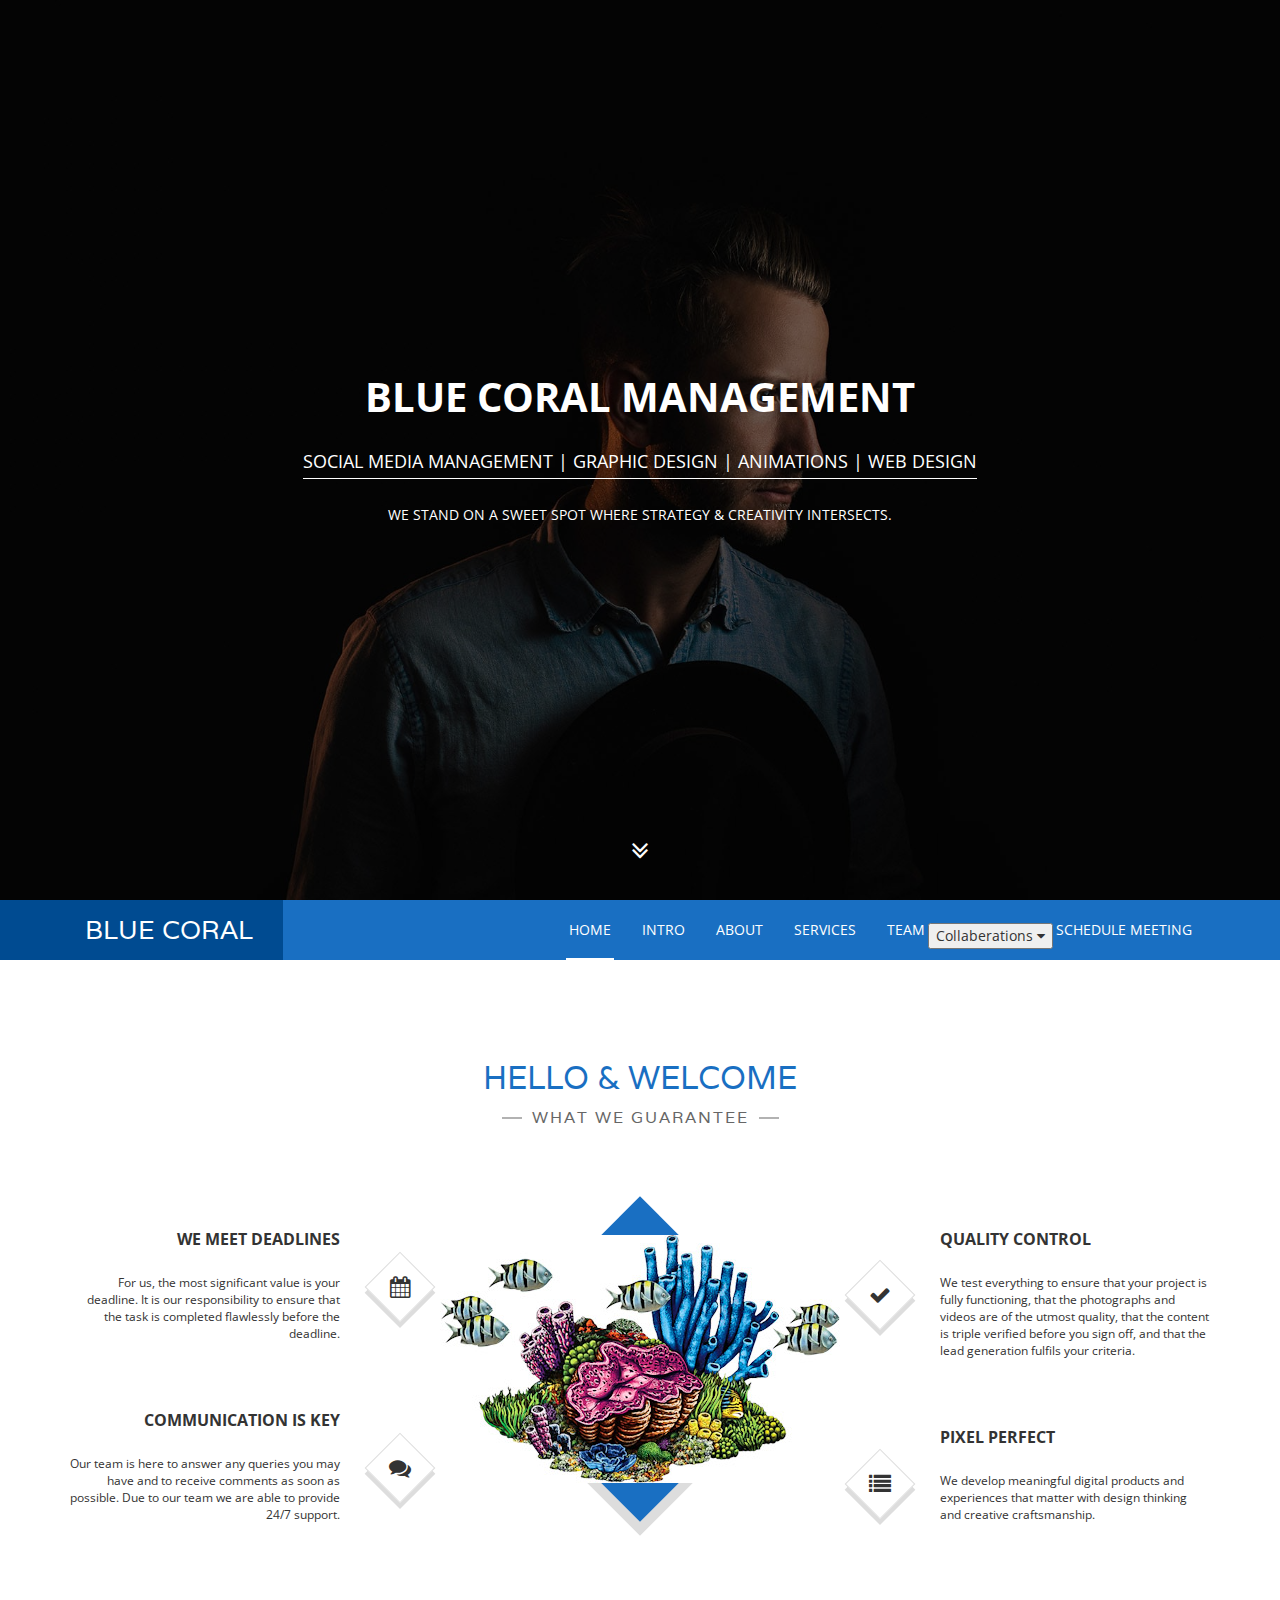
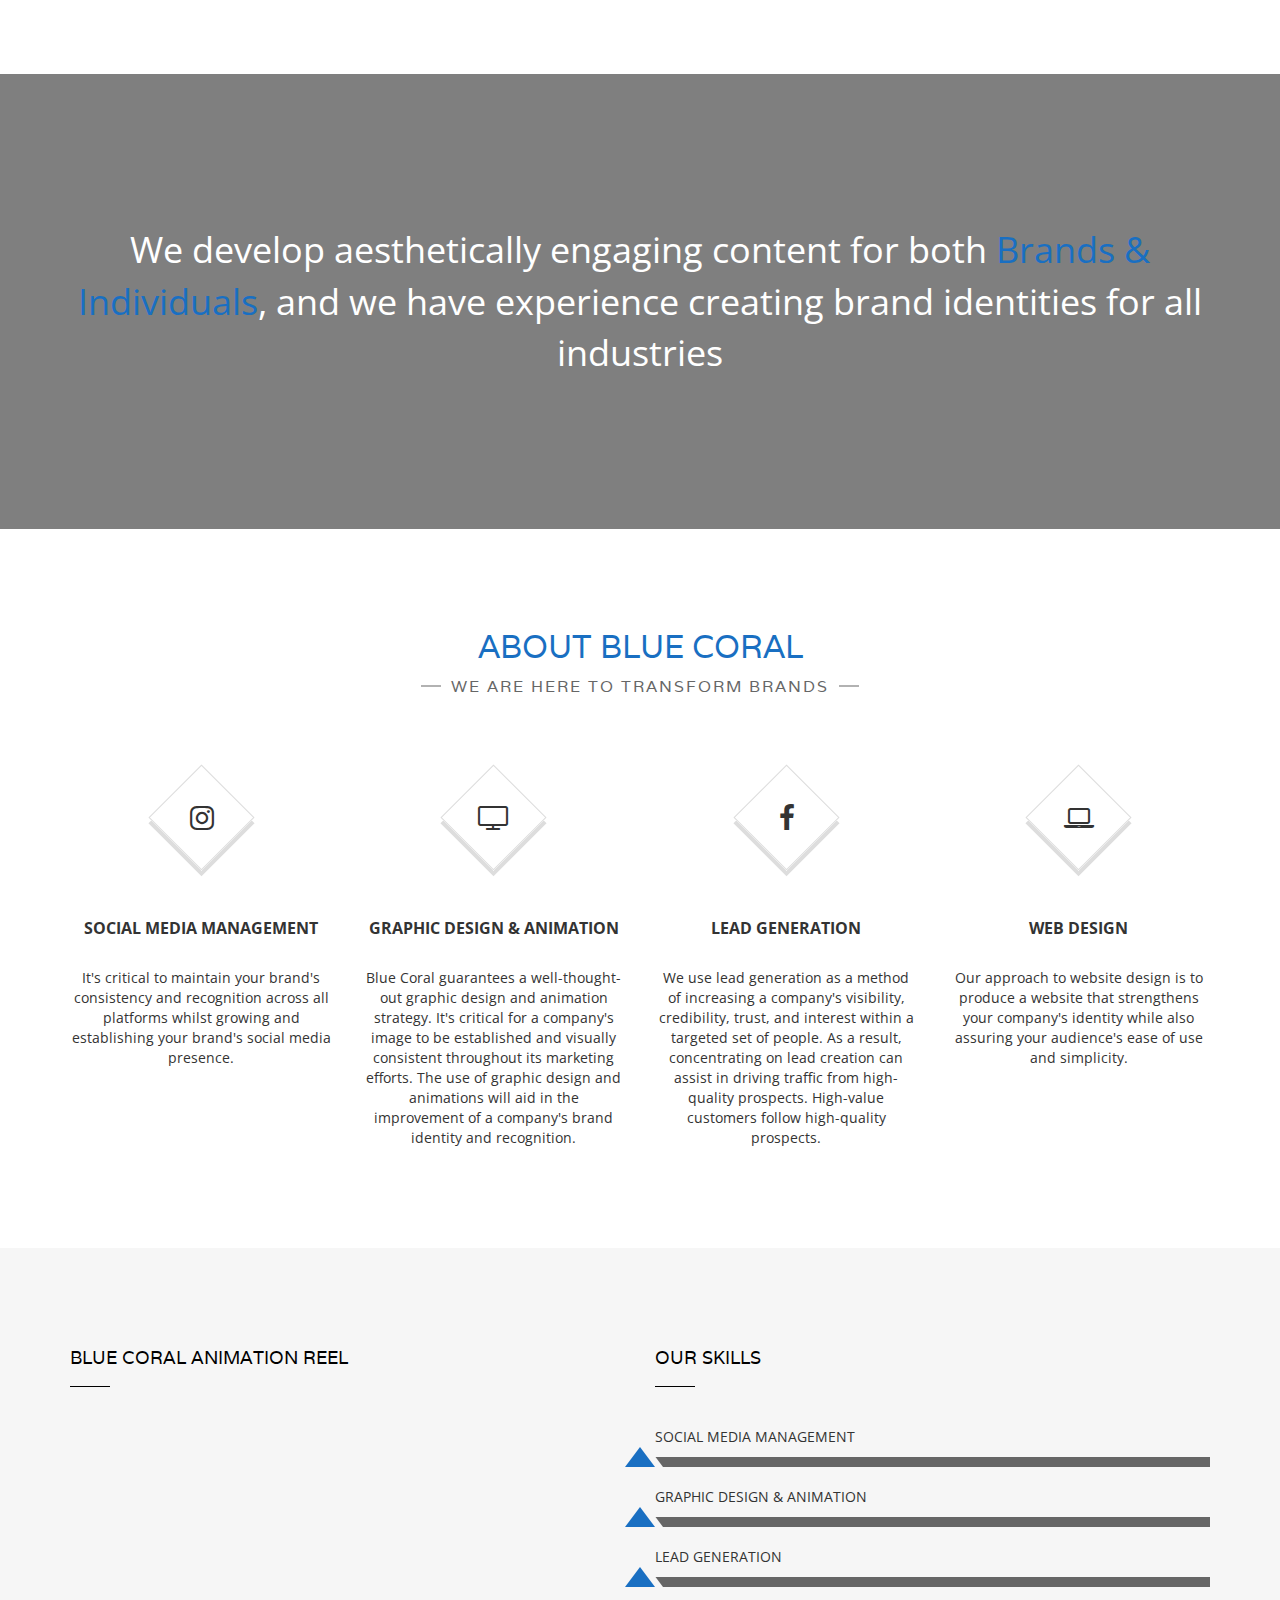
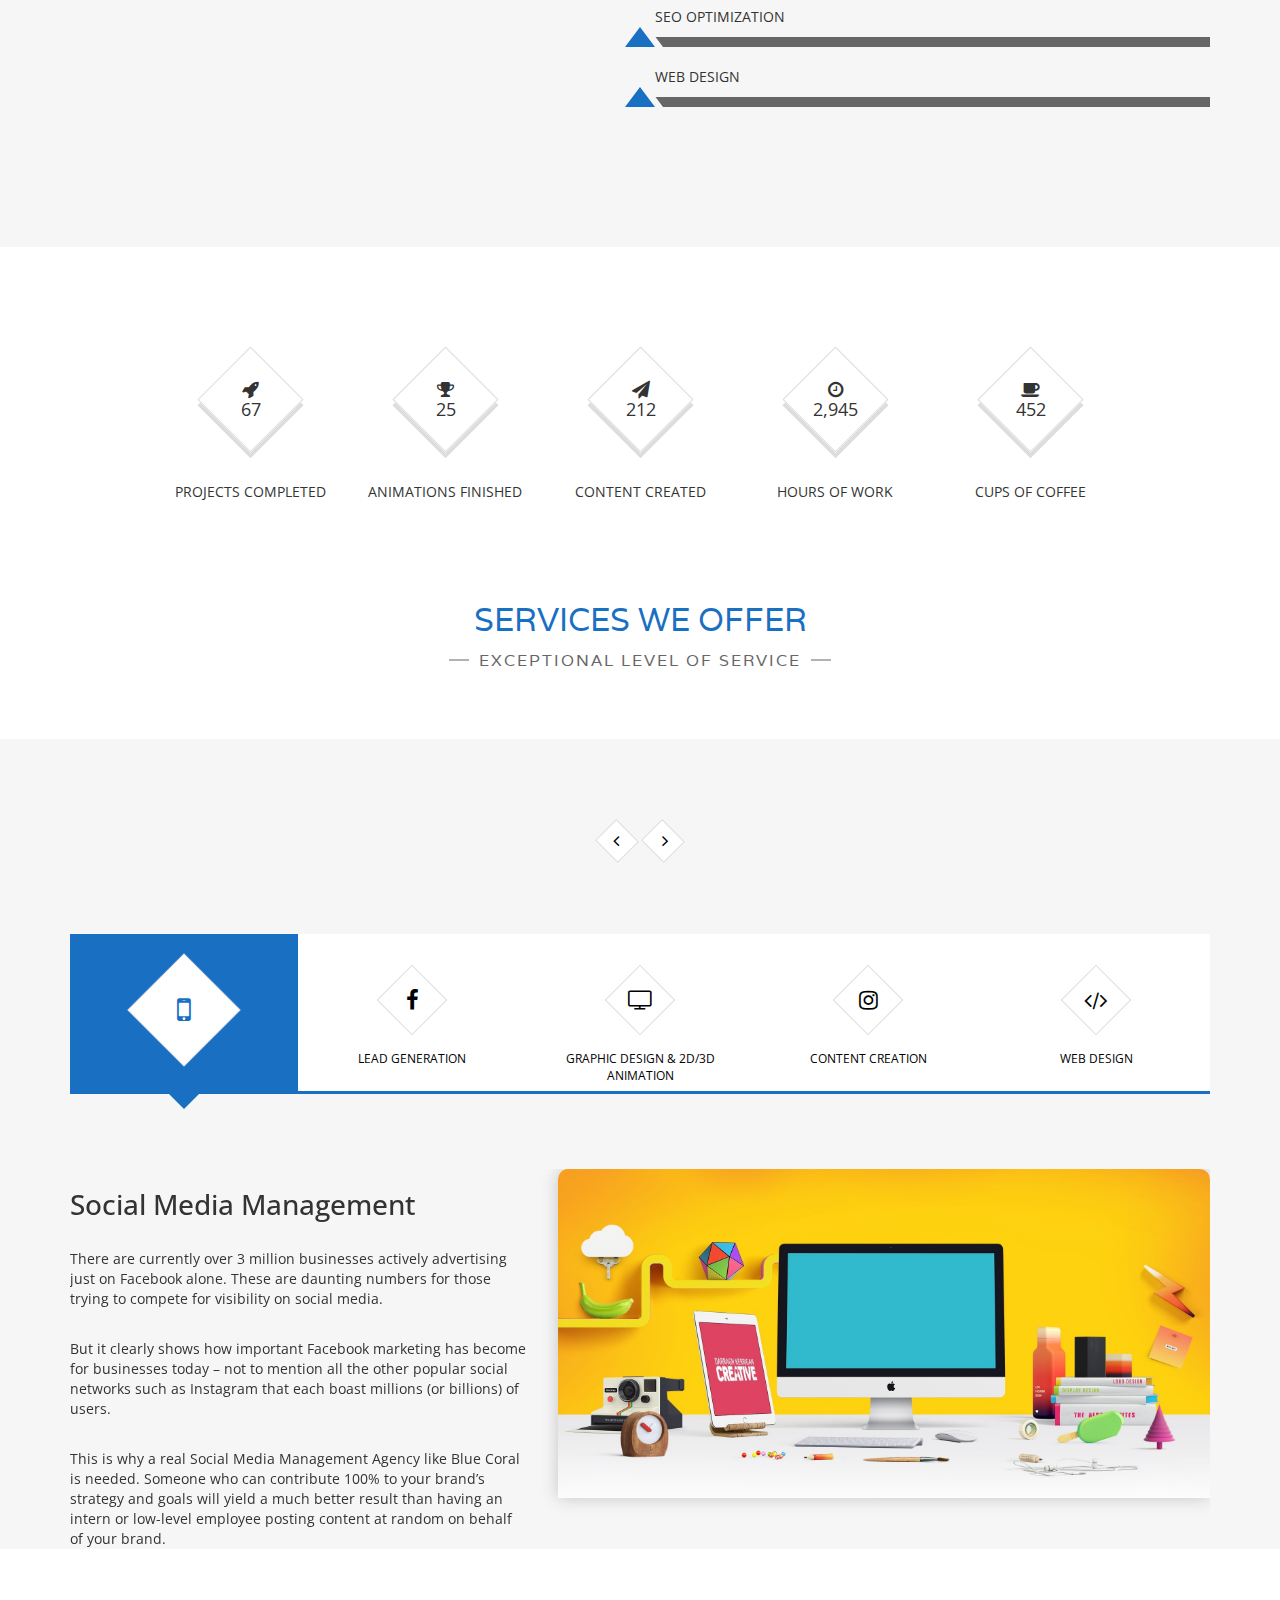
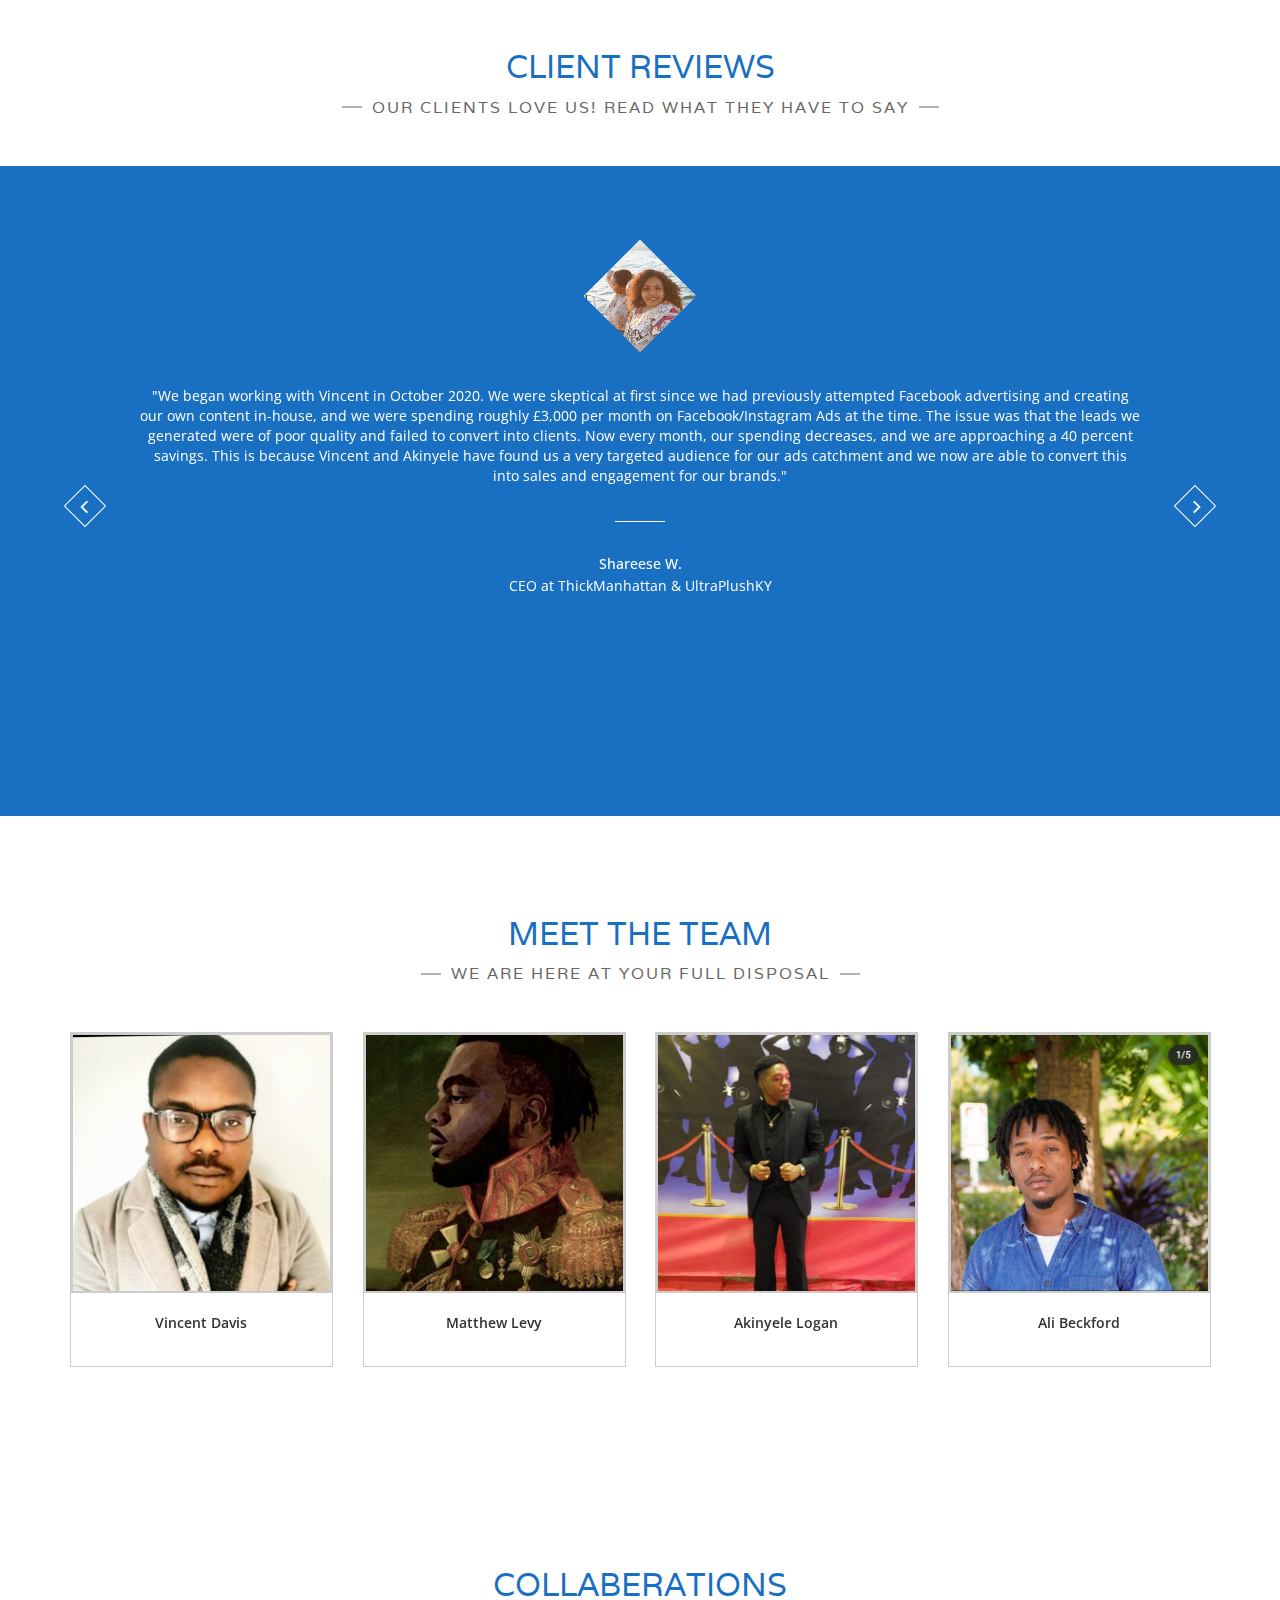
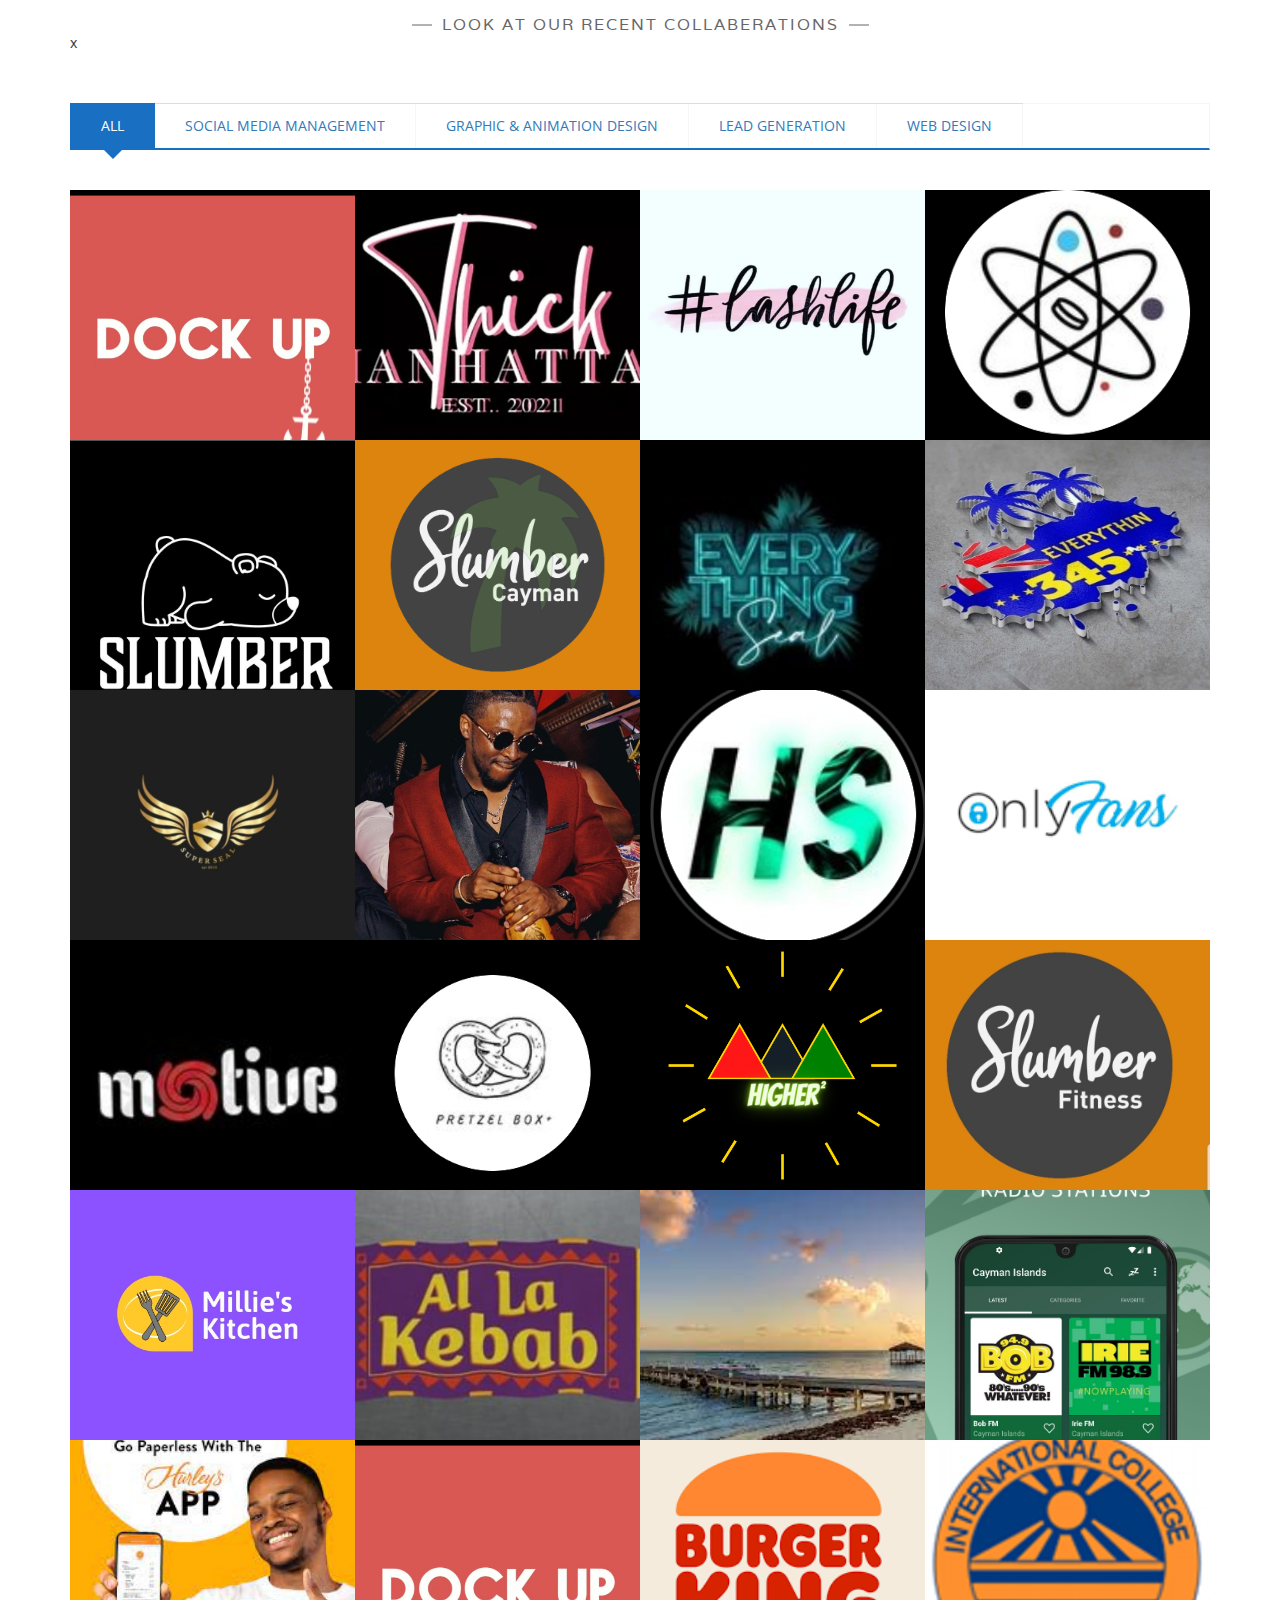
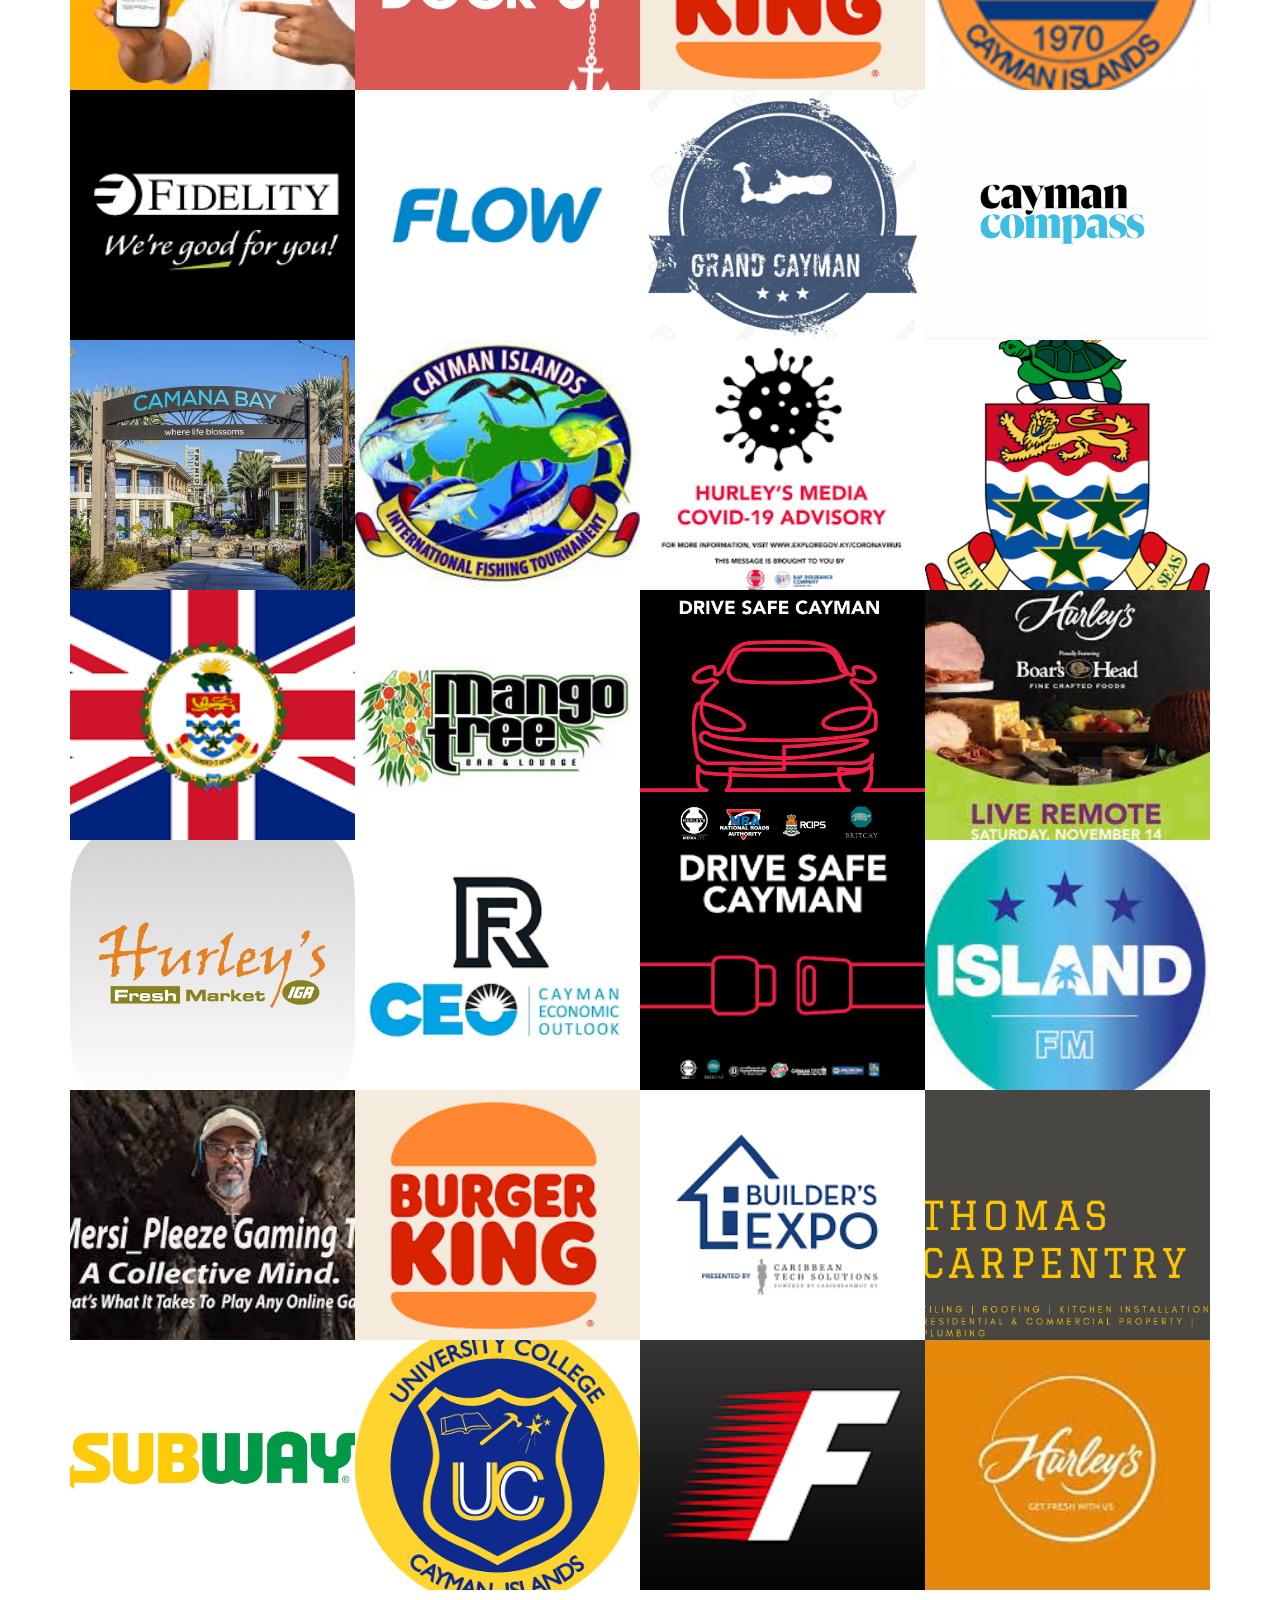
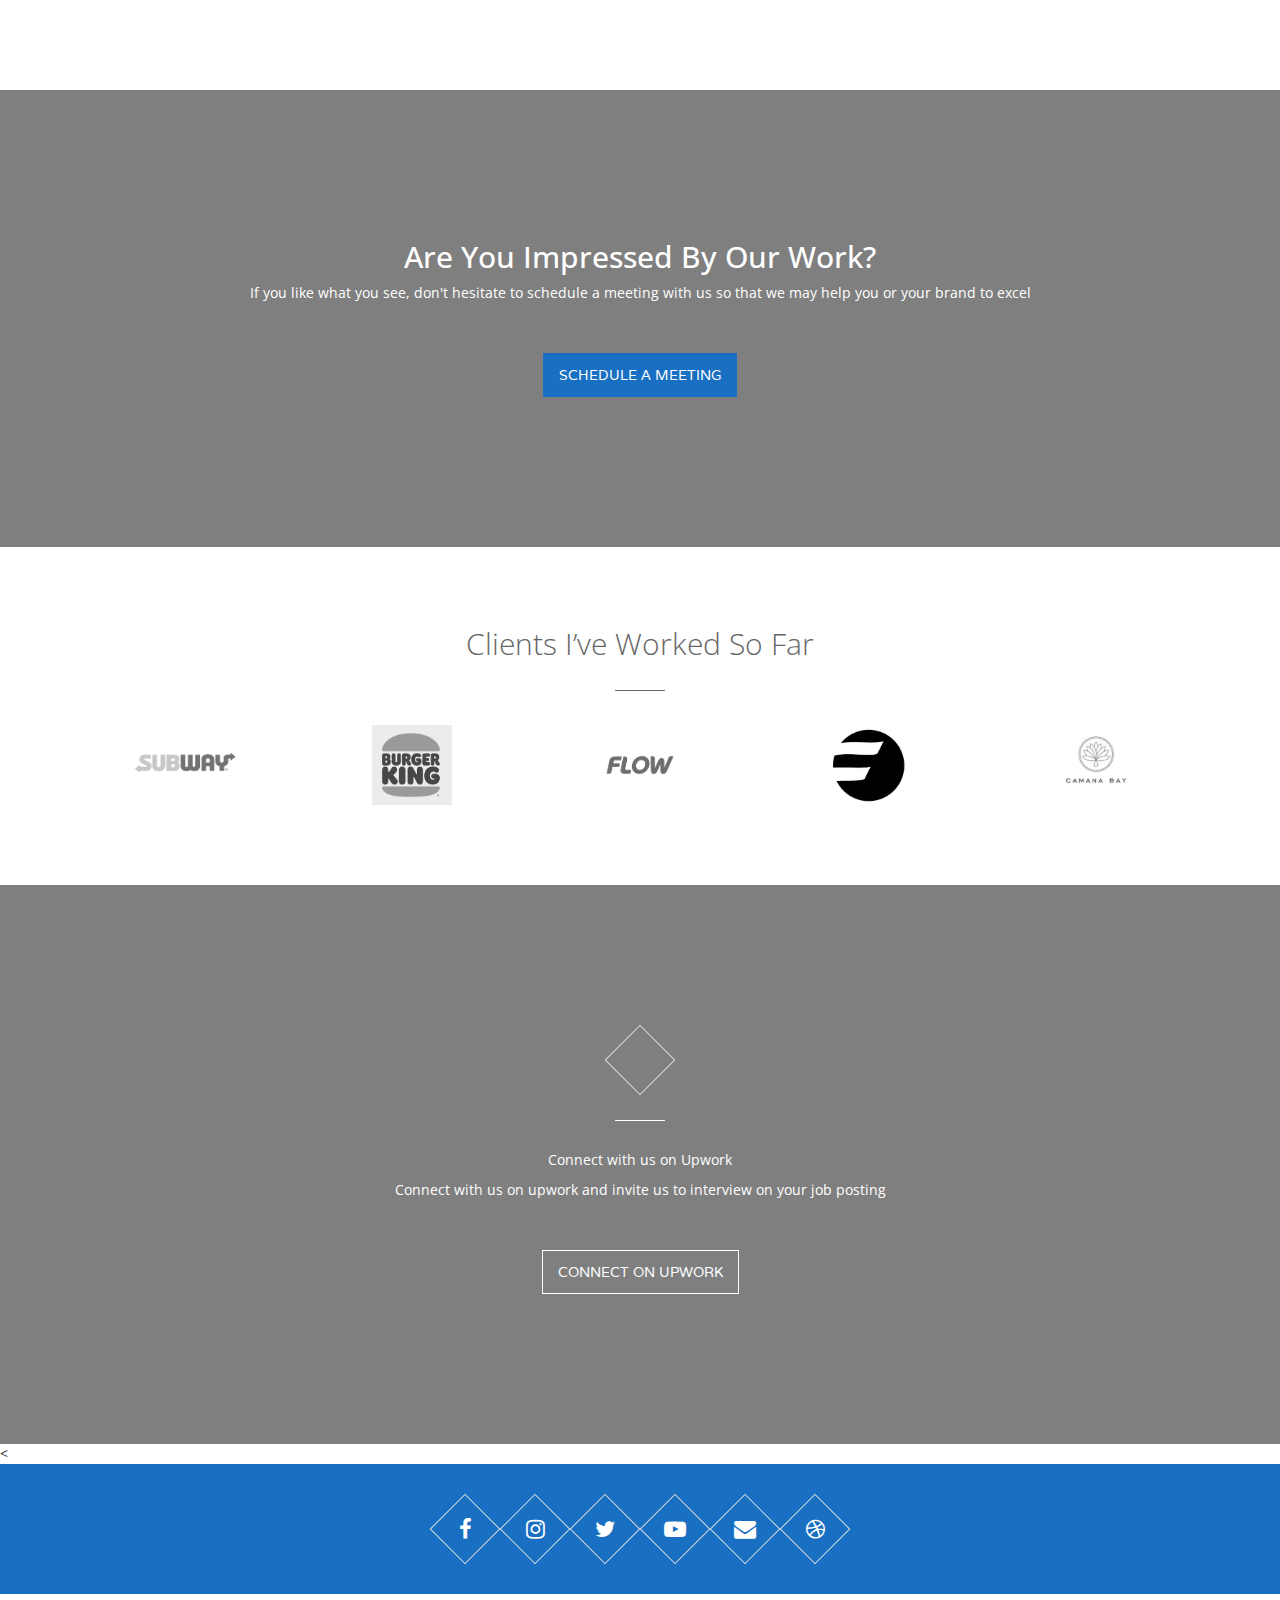
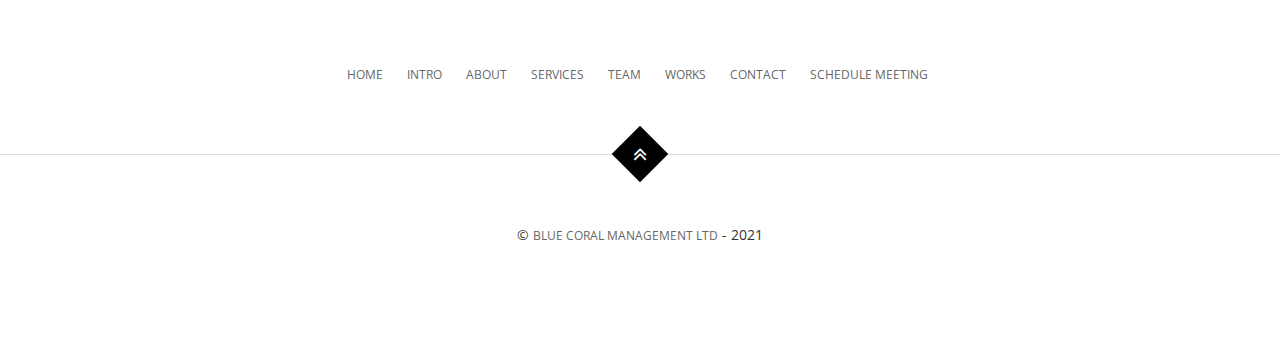
==== index.html @ e8ea9ed8 "Update index.html" ====
<!DOCTYPE html>
<html lang="en">
<head>

    <!-- Basic Page Needs
    ================================================== -->
    <meta http-equiv="Content-Type" content="text/html; charset=utf-8">
    <meta http-equiv="X-UA-Compatible" content="IE=edge">

    <title>Blue Coral Management</title>

    <meta name="description" content="">
    <meta name="author" content="">
    <meta name="keywords" content="">

    <!-- Mobile Specific Metas
    ================================================== -->
    <meta name="viewport" content="width=device-width, minimum-scale=1.0">
    <meta name="apple-mobile-web-app-capable" content="yes">

    <!-- Fonts -->
    <link href="https://fonts.googleapis.com/css?family=Open+Sans:300,400,600,700|Varela" rel="stylesheet">

    <!-- Favicon
    ================================================== -->
    <link rel="apple-touch-icon" sizes="144x144" href="assets/img/apple-touch-icon.png">
    <link rel="icon" type="image/png" sizes="32x32" href="assets/img/favicon-32x32.png">
    <link rel="icon" type="image/png" sizes="16x16" href="assets/img/favicon-16x16.png">
    <link rel="icon" sizes="16x16" href="assets/img/favicon.ico">
    <link rel="manifest" href="assets/img/manifest.json">
    <link rel="mask-icon" href="assets/img/safari-pinned-tab.svg" color="#5bbad5">
    <meta name="theme-color" content="#ffffff">

    <!-- Stylesheets
    ================================================== -->
    <!-- Bootstrap core CSS -->
    <link rel="stylesheet" href="assets/css/bootstrap.min.css" />

    <!-- Font Awesome core CSS -->
    <link rel="stylesheet" href="assets/css/font-awesome.min.css" />
    
    <!-- Custom CSS -->
    <link rel="stylesheet" href="assets/css/style.css">

    <!-- HTML5 shim and Respond.js IE8 support of HTML5 elements and media queries -->
    <!--[if lt IE 9]>
    <script src="https://oss.maxcdn.com/libs/html5shiv/3.7.0/html5shiv.js"></script>
    <script src="https://oss.maxcdn.com/libs/respond.js/1.4.2/respond.min.js"></script>
    <![endif]-->

</head>
<body>

    <!-- Hero Section, Background Image change in css -->
    <div id="top" class="hero background-overlay">
    
        <!-- Name & Description -->
        <div class="hero-content">
            <h1>Blue Coral Management</h1>
            <p class="hero-job"><span>Social Media Management | Graphic Design | Animations | Web Design </span></p>
            <p class="hero-job-desc">WE STAND ON A SWEET SPOT WHERE STRATEGY &amp; CREATIVITY INTERSECTS. </p>

        </div><!-- /.hero-content -->

        <div class="hero-arrow page-scroll home-arrow-down">
            <a class="" href="#intro"><i class="fa fa-angle-double-down" aria-hidden="true"></i></a>
        </div><!-- /.hero-arrow -->

    </div><!-- /.hero -->
    <!-- End Hero -->

    <!-- Header -->
    <header id="masthead" class="site-header">
        <nav id="primary-navigation" class="site-navigation" data-spy="affix">
            <div class="container">
                <div class="navbar-header page-scroll">

                    <button type="button" class="navbar-toggle collapsed" data-toggle="collapse" data-target="#portfolio-perfect-collapse" aria-expanded="false" >
                        <span class="icon-bar"></span>
                        <span class="icon-bar"></span>
                        <span class="icon-bar"></span>
                    </button>
                    
                    <!-- Name -->
                    <div class="page-scroll site-logo">
                        <a href="#top">Blue Coral</a>
                    </div>

                </div><!-- /.navbar-header -->

                <div class="main-menu collapse navbar-collapse" id="portfolio-perfect-collapse">

                    <!-- Navigation -->
                    <ul class="nav navbar-nav navbar-right">

                        <li class="page-scroll"><a href="#top">Home</a></li>
                        <li class="page-scroll"><a href="#intro">Intro</a></li>
                        <li class="page-scroll"><a href="#about">About</a></li>
                        <li class="page-scroll"><a href="#services">Services</a></li>
                        <li class="page-scroll"><a href="#team">Team</a></li>
                         <div class="subnav"> <button class="subnavbtn">Collaberations <i class="fa fa-caret-down"></i></button>
    <div class="subnav-content">
      <a href="#videoanimation">Video/Animation Portfolio</a>
    </div>
  </div>
                        <li class="page-scroll"><a href="schedulemeeting.html">Schedule Meeting</a></li>
                        
                    </ul><!-- /.navbar-nav -->

                </div><!-- /.navbar-collapse -->
            </div>
        </nav><!-- /.primary-navigation -->
    </header><!-- /#header -->
    <!-- End Header -->

    <!-- Main content -->
    <main id="main" class="site-main">

        <!-- Hello section -->
		<section class="site-section section-hello" id="intro">
			<div class="container">
				<h2>HELLO &amp; WELCOME</h2>
				<p class="section-subtitle"><span>WHAT WE GUARANTEE</span></p>
				<div class="row">
					<div class="col-sm-4">
						<div class="main-service text-right">
							<div class="rectangle">
								<i class="fa fa-calendar" aria-hidden="true"></i>
							</div><!-- /.rectangle -->
							<h3>We Meet Deadlines</h3>
							<p>For us, the most significant value is your deadline. It is our responsibility to ensure that the task is completed flawlessly before the deadline.</p>
						</div><!-- /.main-service -->
                        <div class="main-service text-right">
                            <div class="rectangle">
                                <i class="fa fa-comments" aria-hidden="true"></i>
                            </div>
                            <h3>Communication Is Key</h3>
                            <p>Our team is here to answer any queries you may have and to receive comments as soon as possible. Due to our team we are able to provide 24/7 support.</p>
                        </div><!-- /.main-service -->
					</div>
					<div class="col-sm-4">
						<div class="big-rectangle">
							<img src="assets/img/PSX_20220217_184116.jpg" alt="">
						</div><!-- /.big-rectangle -->
					</div>
					<div class="col-sm-4">
                        <div class="main-service text-left">
                            <div class="rectangle">
                                <i class="fa fa-check" aria-hidden="true"></i>
                            </div>
                            <h3>Quality Control</h3>
                            <p>We test everything to ensure that your project is fully functioning, that the photographs and videos are of the utmost quality, that the content is triple verified before you sign off, and that the lead generation fulfils your criteria.</p>
                        </div><!-- /.main-service -->
						<div class="main-service text-left">
							<div class="rectangle">
								<i class="fa fa-list" aria-hidden="true"></i>
							</div><!-- /.rectangle -->
							<h3>Pixel Perfect</h3>
							<p>We develop meaningful digital products and experiences that matter with design thinking and creative craftsmanship.</p>
						</div><!-- /.main-service -->
					</div>
				</div>
			</div>
		</section><!-- /.section-hello -->
        <!-- End Hello section -->

        <!-- Quote section -->
		<section class="section-background section-quote background-overlay text-center">
			<div class="container">
				<p>We develop <span></span>aesthetically engaging content for both <span>Brands &amp; Individuals</span>, and we have experience creating brand identities for all industries</p>
			</div>
		</section><!-- /.section-quote -->
        <!-- End Quote section -->

        <!-- About section -->
        <section class="site-section section-about text-center" id="about">
            <div class="container">
                <h2>ABOUT Blue Coral</h2>
                <p class="section-subtitle"><span>We are here to TRANSFORM brands</span></p>
                <div class="row">
                    <div class="col-sm-3 col-xs-6">
                        <div class="feature-about">
                            <div class="medium-rectangle rectangle">
                                <i class="fa fa-instagram" aria-hidden="true"></i>
                            </div><!-- /.rectangle -->
                            <h3>Social Media Management</h3>
                            <p>It's critical to maintain your brand's consistency and recognition across all platforms whilst growing and establishing your brand's social media presence.</p>
                        </div><!-- /.feature-about -->
                    </div>                    
                    <div class="col-sm-3 col-xs-6">
                        <div class="feature-about">
                            <div class="medium-rectangle rectangle">
                                <i class="fa fa-tv" aria-hidden="true"></i>
                            </div><!-- /.rectangle -->
                            <h3>Graphic Design & Animation</h3>
                            <p>Blue Coral guarantees a well-thought-out graphic design and animation strategy. It's critical for a company's image to be established and visually consistent throughout its marketing efforts. The use of graphic design and animations will aid in the improvement of a company's brand identity and recognition.</p>
                        </div><!-- /.feature-about -->
                    </div>                    
                    <div class="col-sm-3 col-xs-6">
                        <div class="feature-about">
                            <div class="medium-rectangle rectangle">
                                <i class="fa fa-facebook" aria-hidden="true"></i>
                            </div><!-- /.rectangle -->
                            <h3>Lead Generation</h3>
                            <p>We use lead generation as a method of increasing a company's visibility, credibility, trust, and interest within a targeted set of people. As a result, concentrating on lead creation can assist in driving traffic from high-quality prospects. High-value customers follow high-quality prospects.</p>
                        </div><!-- /.feature-about -->
                    </div>                    
                    <div class="col-sm-3 col-xs-6">
                        <div class="feature-about">
                            <div class="medium-rectangle rectangle">
                                <i class="fa fa-laptop" aria-hidden="true"></i>
                            </div><!-- /.rectangle -->
                            <h3>Web Design</h3>
                            <p>Our approach to website design is to produce a website that strengthens your company's identity while also assuring your audience's ease of use and simplicity.</p>
                        </div><!-- /.feature-about -->
                    </div>
                </div>
            </div>
        </section><!-- /.section-about -->
        <!-- End About section -->

        <!-- Skills section -->
        <section class="site-section section-skills">
            <div class="container">
                <div class="row">
                    <div class="col-sm-6">
                        <h2>Blue Coral Animation Reel</h2>
                        <iframe width="560" height="315" src="https://www.youtube-nocookie.com/embed/hMMYLi8Ysy0" title="YouTube video player" frameborder="0" allow="accelerometer; autoplay; clipboard-write; encrypted-media; gyroscope; picture-in-picture" allowfullscreen></iframe>
                    </div>
                    <div class="col-sm-6">
                        <h2>OUR SKILLS</h2>
                        <div class="progress-group">
                            <p>Social Media Management</p>
                            <div class="progress">
                                <div class="progress-bar" role="progressbar" data-transitiongoal="100">
                                </div>
                            </div><!-- /.progress -->
                        </div><!-- /.progress-group -->

                        <div class="progress-group">
                            <p>Graphic Design & Animation</p>
                            <div class="progress">
                                <div class="progress-bar" role="progressbar" data-transitiongoal="100">
                                </div>
                            </div><!-- /.progress -->
                        </div><!-- /.progress-group -->

                        <div class="progress-group">
                            <p>Lead Generation</p>
                            <div class="progress">
                                <div class="progress-bar" role="progressbar" data-transitiongoal="100">
                                </div>
                            </div><!-- /.progress -->
                        </div><!-- /.progress-group -->

                        <div class="progress-group">
                            <p>SEO optimization</p>
                            <div class="progress">
                                <div class="progress-bar" role="progressbar" data-transitiongoal="97">
                                </div>
                            </div><!-- /.progress -->
                        </div><!-- /.progress-group -->

                        <div class="progress-group">
                            <p>Web Design</p>
                            <div class="progress">
                                <div class="progress-bar" role="progressbar" data-transitiongoal="95">
                                </div>
                            </div><!-- /.progress -->
                        </div><!-- /.progress-group -->
                    </div>
                </div>
            </div>
        </section><!-- /.section-skills -->
        <!-- End Skills section -->

        <!-- Counters section -->
        <section class="site-section section-counters text-center">
            <div class="container">
                <div class="row">
                    <div class="col-sm-2 col-xs-6 col-sm-offset-1">
                        <div class="counter">
                            <div class="rectangle medium-rectangle ">
                                <i class="fa fa-rocket" aria-hidden="true"></i>
                                <span class="counter-start" data-to="84" data-speed="2000">67</span>
                            </div><!-- /.rectangle -->
                            <p>Projects Completed</p>
                        </div><!-- /.counter -->
                    </div>
                    <div class="col-sm-2 col-xs-6">
                        <div class="counter">
                            <div class="rectangle medium-rectangle ">
                                <i class="fa fa-trophy" aria-hidden="true"></i>
                                <span class="counter-start" data-to="33" data-speed="2000">25</span>
                            </div><!-- /.rectangle -->
                             <p>Animations Finished</p>
                        </div><!-- /.counter -->
                    </div>                    
                    <div class="col-sm-2 col-xs-6">
                        <div class="counter">
                            <div class="rectangle medium-rectangle ">
                                <i class="fa fa-paper-plane" aria-hidden="true"></i>
                                <span class="counter-start" data-to="255" data-speed="2000">212</span>
                            </div><!-- /.rectangle -->
                             <p>Content Created</p>
                        </div><!-- /.counter -->
                    </div>                    
                    <div class="col-sm-2 col-xs-6">
                        <div class="counter">
                            <div class="rectangle medium-rectangle ">
                                <i class="fa fa-clock-o" aria-hidden="true"></i>
                                <span class="counter-start" data-to="2200" data-speed="2000">2,945</span>
                            </div><!-- /.rectangle -->
                             <p>Hours of work</p>
                        </div><!-- /.counter -->
                    </div>                    
                    <div class="col-sm-2 col-xs-12">
                        <div class="counter">
                            <div class="rectangle medium-rectangle ">
                                <i class="fa fa-coffee" aria-hidden="true"></i>
                                <span class="counter-start" data-to="250" data-speed="2000">452</span>
                            </div><!-- /.rectangle -->
                             <p>Cups of coffee</p>
                        </div><!-- /.counter -->
                    </div>
                </div>

            </div>
        </section><!-- /.section-counters -->
        <!-- End Counters section -->

        <!-- Services section -->
        <section class="site-section section-services" id="services">

            <div class="container-fluid">
                <h2>SERVICES WE OFFER</h2>
                <p class="section-subtitle"><span>Exceptional level of service</span></p>
            </div>

            <div class="container">

                <div class="carousel slide" id="services-carousel">

                    <div class="item-controls text-center">
                        <a href="#services-carousel" class="left btn carousel-control" data-slide="prev"><i class="fa fa-angle-left" aria-hidden="true"></i>
                        </a>
                        <a href="#services-carousel" class="right btn carousel-control" data-slide="next"><i class="fa fa-angle-right" aria-hidden="true"></i>
                        </a>
                    </div><!-- /.item-controls -->

                    <div class="carousel-indicators nav-tabs text-center">
                        <a data-target="#services-carousel" href="#" data-slide-to="0" class="active">
                            <div class="col-xs-4 col-sm-fifth">
                                <div class="service">
                                    <div class="rectangle">
                                        <i class="fa fa-mobile" aria-hidden="true"></i>
                                    </div>
                                    <p class="hidden-xs">Social Media Management</p>
                                </div>
                            </div>
                        </a><!-- /.item -->
                        <a data-target="#services-carousel" href="#" data-slide-to="1">
                            <div class="col-xs-4 col-sm-fifth">
                                <div class="service">
                                    <div class="rectangle">
                                        <i class="fa fa-facebook" aria-hidden="true"></i>
                                    </div>
                                    <p class="hidden-xs">Lead Generation</p>
                                </div>
                            </div>
                        </a><!-- /.item -->
                        <a data-target="#services-carousel" href="#" data-slide-to="2">
                            <div class="col-xs-4 col-sm-fifth">
                                <div class="service">
                                    <div class="rectangle">
                                        <i class="fa fa-tv" aria-hidden="true"></i>
                                    </div>
                                    <p class="hidden-xs">Graphic Design & 2D/3D Animation</p>
                                </div>
                            </div>
                        </a><!-- /.item -->
                        <a data-target="#services-carousel" href="#" data-slide-to="3">
                            <div class="col-xs-4 col-sm-fifth">
                                <div class="service">
                                    <div class="rectangle">
                                        <i class="fa fa-instagram" aria-hidden="true"></i>
                                    </div>
                                    <p class="hidden-xs">Content Creation</p>
                                </div>
                            </div>
                        </a><!-- /.item -->
                        <a data-target="#services-carousel" href="#" data-slide-to="4">
                            <div class="col-xs-4 col-sm-fifth">
                                <div class="service">
                                    <div class="rectangle">
                                        <i class="fa fa-code" aria-hidden="true"></i>
                                    </div>
                                    <p class="hidden-xs">Web Design</p>
                                </div>
                            </div>
                        </a><!-- /.item -->
                    </div><!-- /.carousel-indicators -->
                        
                           
                    <div class="carousel-inner">
                        <!-- Item 1 -->   
                        <div id="item1" class="item tab-pane active">
                            <div class="row">
                                <div class="col-md-5">
                                    <div class="service-info">
                                        <h3 class="service-title">Social Media Management</h3>
                                        <p>There are currently over 3 million businesses actively advertising just on Facebook alone. These are daunting numbers for those trying to compete for visibility on social media.</p>
                                        <p>But it clearly shows how important Facebook marketing has become for businesses today – not to mention all the other popular social networks such as Instagram that each boast millions (or billions) of users.</p>
                                        <p>This is why a real Social Media Management Agency like Blue Coral is needed. Someone who can contribute 100% to your brand’s strategy and goals will yield a much better result than having an intern or low-level employee posting content at random on behalf of your brand.</p>
                                    
                                    </div>
                                </div>
                                <div class="col-md-7">
                                    <img src="assets/img/web-design.jpg" class="img-responsive" alt="">
                                </div>
                            </div>
                        </div><!-- /.item -->
                        <!-- Item 2 -->   
                        <div id="item2" class="item tab-pane">
                            <div class="row">
                                <div class="col-md-5">
                                    <div class="service-info">
                                        <h3 class="service-title">Lead Generation</h3>
                                        <p>One of the most important aspects when it comes to effective advertising is your ability to craft ad-copy that strikes a nerve and sparks emotion. When you can spark Emotion you create Motion and ‘motion’ in this sense is action, which is; clicks, add to carts, checkouts & sales. </p>

                                        <p>Writing expert-level copy, couple with catchy ad images/videos is where you should spend 90% of your energy when it comes to crafting your ads as this dictates how profitable your ads will be due to your click-through rate having tremendous butterfly effects on all your other advertising metrics such as you customer acquisition cost and your return on ad spend (ROAS) specifically. </p>
                                        
                                        <p>To Write effective ad-copy you must first understand your ideal target audience down to a tee. You must know their pain points, problems and desires.</p>
                                        
                                        <p>Once you know these, you need to bridge the gap between their current situation and their desired situation by placing your products as the solution/vehicle to get them there throughout your copy.</p>
                                    
                                    </div>
                                </div>
                                <div class="col-md-7">
                                    <img src="assets/img/web-development.jpg" class="img-responsive" alt="">
                                </div>
                            </div>
                        </div><!-- /.item -->
                        <!-- Item 3 -->   
                        <div id="item3" class="item tab-pane">
                            <div class="row">
                                <div class="col-md-5">
                                    <div class="service-info">
                                        <h3 class="service-title">Graphic Design & Animation</h3>
                                        <p>A well-planned graphic design strategy is important for a business to establish its image and remain visually consistent throughout the marketing efforts. Using the art of graphic design will help in improving the brand identity and brand recognition of a company.</p>                                     
                                        
                                        <p>Whether you’re a solopreneur or multimillion-dollar company you have a brand story that you would like to share with the world. Graphic design communicates your brand story with your target audience in the form of images, reports, charts, illustrations, etc. and attracts their attention to your brand’s offerings.</p>
                                        
                                        <p>Good graphic design will help a business to gain high visibility which in turn can lead to increased sales. Attractive visuals, effective communication of ideas, higher visibility and enhanced credibility push traffic to your brand. Increased traffic leads to more opportunity.</p>
                                        
                                        <p>Hiring Blue Coral as your professional graphic design studio can help you increase the visibility of your business. Our graphic designers breathe new life into digital marketing by creating designs that are not only aesthetically pleasing but also connected with your marketing objectives. We can get you up to speed with your rivals and give your online presence the impact it deserves.</p>
                                    </div>
                                </div>
                                <div class="col-md-7">
                                    <img src="assets/img/mobile-development.jpg" class="img-responsive" alt="">
                                </div>
                            </div>
                        </div><!-- /.item -->
                        <!-- Item 4 -->   
                        <div id="item4" class="item tab-pane">
                            <div class="row">
                                <div class="col-md-5">
                                    <div class="service-info">
                                        <h3 class="service-title">Content Creation</h3>
                                        <p>Content plays a crucial role in achieving business and social media objectives such as brand recognition, thought leadership, audience engagement, and lead generation. It allows you to cement your position as a go-to destination for your customers, whether it be for entertainment, education, or inspiration. Effective content will help you to build long term relationships with your audience, ultimately leading to an increase in revenue for your organization. </p>
                                        
                                        <p>Operating without a Content Strategy could result in content that is unbalanced in tone, subject matter, or purpose. Without a plan in place, most organizations would find it difficult to maintain an effective cadence and regularity to their posting schedule. Forgoing a Content Strategy can also make understanding the ROI of your content efforts a challenge, as there would be no consistent objectives or measurement strategies in place. </p>
                                    
                                    </div>
                                </div>
                                <div class="col-md-7">
                                    <img src="assets/img/seo-optimization.jpg" class="img-responsive" alt="">
                                </div>
                            </div>
                        </div><!-- /.item -->
                        <!-- Item 5 -->   
                        <div id="item5" class="item tab-pane">
                            <div class="row">
                                <div class="col-md-5">
                                    <div class="service-info">
                                        <h3 class="service-title">Web Design</h3>
                                        <p>Web design is important because it impacts how your audience perceives your brand. The impression you make on them can either get them to remain on your page and learn about your business or leave your page and turn to a competitor. A good web design helps you keep your leads on your page.</p>
                                        
                                        <p>When your audience visits your website, it gives them their first impression of your business. They will judge your business within seconds. In these first few seconds, you want to make a positive impact on your audience.</p>

                                        <p>If your website looks unappealing or outdated, your audience will immediately have a negative impression of your business. They won’t find your website appealing, which deters them from your page. You’ll miss out on leads because they’ll leave your page for a competitor’s page.</p>

                                        <p>Many web design elements and practices influence how you publish content on your website, which in turn affects how search engine spiders crawl and index your website.</p>

                                        <p>This is one thing you cannot afford to mess up. If your on-page SEO fundamentals are not up to snuff, you’ll be fighting an uphill battle for visibility from the start.</p>

                                        <p>The best way to ensure proper web design practices (and subsequent search engine visibility) is to partner up with a web design agency like Blue Coral that knows what they’re doing.</p>




                                    </div>
                                </div>
                                <div class="col-md-7">
                                    <img src="assets/img/social-media.jpg" class="img-responsive" alt="">
                                </div>
                            </div>
                        </div><!-- /.item -->
                    </div><!-- /.carousel-inner -->
                </div><!-- /.carousel -->
            </div>
        </section><!-- /.section-services -->
        <!-- End Services section -->

        <!-- Reviews section -->
        <section class="site-section section-reviews text-center">
            <div class="container">
                <h2>Client Reviews</h2>
                <p class="section-subtitle"><span>OUR CLIENTS LOVE US! READ WHAT THEY HAVE TO SAY</span></p>
            </div>

            <div class="blue-bg">
                <div class="container">
                    <div class="review-carousel">
                        <!-- Review 2 -->
                        <div class="review">
                            <div class="rectangle">
                                <img src="assets/img/Reese.jpg" class="img-res" alt="">
                            </div>
                            <p>"We began working with Vincent in October 2020. We were skeptical at first since we had previously attempted Facebook advertising and creating our own content in-house, and we were spending roughly £3,000 per month on Facebook/Instagram Ads at the time. The issue was that the leads we generated were of poor quality and failed to convert into clients. Now every month, our spending decreases, and we are approaching a 40 percent savings. This is because Vincent and Akinyele have found us a very targeted audience for our ads catchment and we now are able to convert this into sales and engagement for our brands."</p>
                            <div class="review-author">
                                <h3>Shareese W.</h3>
                                <p>CEO at ThickManhattan & UltraPlushKY</p>
                            </div><!-- /.review-author -->
                        </div><!-- /.review -->
                        <!-- Review 3 -->
                        <div class="review">
                            <div class="rectangle">
                                <img src="assets/img/Patrick.jpg" class="img-res" alt="">
                            </div>
                            <p>"Within the first 10 days of working with Vincent, he was able to reduce our cost per lead (CPL) by more than half!" Vincent's way of producing leads was 2x more effective than our prior one, not to mention the quality of the leads was far higher."</p>
                            <div class="review-author">
                                <h3>Patrick C.</h3>
                                <p>Marketing Manager at Atomic Coins</p>
                            </div><!-- /.review-author -->
                        </div><!-- /.review -->
                        <!-- Review 4 -->
                        <div class="review">
                            <div class="rectangle">
                                <img src="assets/img/David.jpg" class="img-res" alt="">
                            </div>
                            <p>"Vincent and his team’s solution had an almost immediate impact on our business. They were able build our network online incredibly quickly, which resulted in being able to close more deals with venues for our upcoming events. These venues were quick to let me and my VA know that the professionalism of my social media presence allowed them to take us seriously</p>

                            <p>Having Matthew as our on call graphic designer and animations artist was an experience I will never forget. We can call at any hour of the night and Matthew was able to still be upbeat and handle our request expeditiously</P>
                                
                               <p> They understood our requirements and were able to build a campaign that reached a large percentage of our potential client base with minimal impact on our day to day tasks, leaving us free to focus on our core business. I highly recommend Blue Coral if you are looking to build you online presence and network aggressively - all at a very reasonable price.""</p>
                            <div class="review-author">
                                <h3>David F.</h3>
                                <p>CEO at EverythingSeal, Everything345, Co-Founder at SuperSeal</p>
                            </div><!-- /.review-author -->
                        </div><!-- /.review -->
                            <!-- Review 1 -->
                            <div class="review">
                                <div class="rectangle">
                                    <img src="assets/img/Desmond.jpg" class="img-res" alt="">
                                </div>
                                <p>"Vincent Davis has been nothing less than outstanding. He and his team are extremely responsive via the Slack channel they created for us, and they are able to execute our branding and social media strategy to the letter. If you want friendly yet competent professionals to push your social channels to new heights, I can highly recommend him and his team. Vince, thank you so much." </p>
                                <div class="review-author">
                                    <h3>Desmond D</h3>
                                    <p>CEO & Co-Founder at Higher Heights</p>
                                </div><!-- /.review-author -->
                            </div><!-- /.review -->
                    </div><!-- /.review-carousel -->
                </div>
            </div>
        </section><!-- /.section-reviews -->
        <!-- End Reviews section -->

        <!-- Team section -->
        <section class="site-section section-team" id="team">
            <div class="container">
                <h2>MEET THE TEAM</h2>
                <p class="section-subtitle"><span>WE ARE HERE AT YOUR FULL DISPOSAL</span></p>
                
                <div class="team">
                    <div class="row">   
                        <!-- Team Member --> 
                        <div class="col-md-3 col-xs-6">
                            <div class="team-member">
                                <div class="flipper">
                                    <div class="team-member-front">
                                        <div class="team-member-thumb">
                                            <img src="assets/img/vin.jpeg" class="img-res" alt="">
                                        </div>  <!-- /.team-member-thumb -->
                                        <p class="team-member-front-name">Vincent Davis</p>
                                    </div><!-- /.team-member-front -->
                                    <div class="team-member-back">
                                        <div class="team-member-info">
                                            <h3 class="team-member-back-name">Vincent Davis</h3>
                                            <p class="team-member-back-position">Social Media Management & Marketing Wizard</p>
                                            <p class="team-member-back-info">The CEO and Social Marketing Wizard. Vincent has a team of social media experts that work around the clock to ensure your needs are met. </p>
                                            <div class="social-icons small">
                                                <a href="#" class="rectangle"><i class="fa fa-facebook"></i></a>
                                                <a href="#" class="rectangle"><i class="fa fa-twitter"></i></a>
                                                <a href="#" class="rectangle"><i class="fa fa-linkedin"></i></a>
                                                <a href="#" class="rectangle"><i class="fa fa-dribbble"></i></a>
                                            </div>
                                        </div><!-- /.team-member-back-info -->
                                    </div><!-- /.team-member-back -->  
                                </div>         
                            </div><!-- /.team-member -->       
                        </div>
                        <!-- Team Member --> 
                        <div class="col-md-3 col-xs-6">
                            <div class="team-member">
                                <div class="flipper">
                                    <div class="team-member-front">
                                        <div class="team-member-thumb">
                                            <img src="assets/img/Matthew.jpg" class="img-res" alt="">
                                        </div>  <!-- /.team-member-thumb -->
                                        <p class="team-member-front-name">Matthew Levy</p>
                                    </div><!-- /.team-member-front -->
                                    <div class="team-member-back">
                                        <div class="team-member-info">
                                            <h3 class="team-member-back-name">Matthew Levy</h3>
                                            <p class="team-member-back-position">Graphic Designer & 2D/3D Animation Artist</p>
                                            <p class="team-member-back-info">An expert in graphic design and animation as well as photography and video editing, Matthew is able to give your business the branding makeover it needs to impress potential customers.</p>
                                            <div class="social-icons small">
                                                <a href="#" class="rectangle"><i class="fa fa-facebook"></i></a>
                                                <a href="#" class="rectangle"><i class="fa fa-twitter"></i></a>
                                                <a href="#" class="rectangle"><i class="fa fa-linkedin"></i></a>
                                                <a href="#" class="rectangle"><i class="fa fa-dribbble"></i></a>
                                            </div>
                                        </div><!-- /.team-member-back-info -->
                                    </div><!-- /.team-member-back -->  
                                </div>         
                            </div><!-- /.team-member -->       
                        </div>
                        <!-- Team Member --> 
                        <div class="col-md-3 col-xs-6">
                            <div class="team-member">
                                <div class="flipper">
                                    <div class="team-member-front">
                                        <div class="team-member-thumb">
                                            <img src="assets/img/Nelly.jpg" class="img-res" alt="">
                                        </div>  <!-- /.team-member-thumb -->
                                        <p class="team-member-front-name">Akinyele Logan</p>
                                    </div><!-- /.team-member-front -->
                                    <div class="team-member-back">
                                        <div class="team-member-info">
                                            <h3 class="team-member-back-name">Akinyele Logan</h3>
                                            <p class="team-member-back-position">Marketing & Lead Generation</p>
                                            <p class="team-member-back-info">The head of another Social Marketing team specialising in media buyers. Akinyele is able to scale your business with organic followers and targeted campaigns  </p>
                                            <div class="social-icons small">
                                                <a href="#" class="rectangle"><i class="fa fa-facebook"></i></a>
                                                <a href="#" class="rectangle"><i class="fa fa-twitter"></i></a>
                                                <a href="#" class="rectangle"><i class="fa fa-linkedin"></i></a>
                                                <a href="#" class="rectangle"><i class="fa fa-dribbble"></i></a>
                                            </div>
                                        </div><!-- /.team-member-back-info -->
                                    </div><!-- /.team-member-back -->  
                                </div>         
                            </div><!-- /.team-member -->       
                        </div>
                        <!-- Team Member --> 
                        <div class="col-md-3 col-xs-6">
                            <div class="team-member">
                                <div class="flipper">
                                    <div class="team-member-front">
                                        <div class="team-member-thumb">
                                            <img src="assets/img/Ali.jpg" class="img-res" alt="">
                                        </div>  <!-- /.team-member-thumb -->
                                        <p class="team-member-front-name">Ali Beckford</p>
                                    </div><!-- /.team-member-front -->
                                    <div class="team-member-back">
                                        <div class="team-member-info">
                                            <h3 class="team-member-back-name">Ali Beckford</h3>
                                            <p class="team-member-back-position">Web Designer</p>
                                            <p class="team-member-back-info">Ali is in charge of the Web Design division and although him and his team can easily build a site from scratch, they find most up and coming brands need a simple site made by web builders such as Wix and Squarespace. </p>
                                            <div class="social-icons small">
                                                <a href="#" class="rectangle"><i class="fa fa-facebook"></i></a>
                                                <a href="#" class="rectangle"><i class="fa fa-twitter"></i></a>
                                                <a href="#" class="rectangle"><i class="fa fa-linkedin"></i></a>
                                                <a href="#" class="rectangle"><i class="fa fa-dribbble"></i></a>
                                            </div>
                                        </div><!-- /.team-member-back-info -->
                                    </div><!-- /.team-member-back -->  
                                </div>         
                            </div><!-- /.team-member -->       
                        </div>
                    </div>
                </div><!-- /.team -->   
            </div>
        </section><!-- /.section-team -->
        <!-- End Team section -->


        <!-- Portfolio/Works section --> 
        <section class="site-section section-works" id="works">
            <div class="container">
                <h2>Collaberations</h2>
                <p class="section-subtitle"><span>LOOK AT OUR RECENT COLLABERATIONS</span></p>
x
                <div class="portfolio">
                    <ul class="portfolio-sorting list-inline">
                        <li><a href="#" class=" active" data-group="all">all</a></li>
                        <li><a href="#" class="" data-group="socialmedia">Social Media Management</a></li>
                        <li><a href="#" class="" data-group="graphicdesign">Graphic & Animation Design</a></li>
                        <li><a href="#" class="" data-group="leadgeneration">Lead Generation</a></li>
                        <li><a href="#" class="" data-group="webdesign">Web Design</a></li>
                    </ul><!-- /.portfolio-sorting  -->

                    <div id="grid">
                        
                        <!-- Portfolio item --> 
                        <div class="col-md-3 col-sm-4 col-xs-6" data-groups='["socialmedia"]'>
                            <div class="portfolio-item">
                                <div class="portfolio-item-thumb">
                                    <img src="assets/img/Dockupinstapic.jpg" alt="" class="img-res">
                                    <a href="#" class="rectangle" data-toggle="modal" data-target="#portfolioItem1">
                                        <i class="fa fa-plus"></i>
                                    </a>
                                </div><!-- /.portfolio-item-thumb  -->
                                <div class="portfolio-info">
                                    <h3>DockUp</h3>
                                    <p>Social Media Management</p>
                                </div><!-- /.portfolio-info  -->
                            </div>
                        </div><!-- /.col-md-3  -->
                        <!-- Portfolio item -->
                        <div class="col-md-3 col-sm-4 col-xs-6" data-groups='["socialmedia","leadgeneration"]'>
                            <div class="portfolio-item">
                                <div class="portfolio-item-thumb">
                                    <img src="assets/img/ThickManhattan.jpg" alt="" class="img-res">
                                    <a href="#" class="rectangle" data-toggle="modal" data-target="#portfolioItem2">
                                        <i class="fa fa-plus"></i>
                                    </a>
                                </div><!-- /.portfolio-item-thumb  -->
                                <div class="portfolio-info">
                                    <h3>ThickManhattan</h3>
                                    <p>Social Media Management & FB Ads</p>
                                </div><!-- /.portfolio-info  -->
                            </div>
                        </div><!-- /.col-md-3  -->
                          <!-- Portfolio item -->
                          <div class="col-md-3 col-sm-4 col-xs-6" data-groups='["socialmedia","leadgeneration"]'>
                            <div class="portfolio-item">
                                <div class="portfolio-item-thumb">
                                    <img src="assets/img/ultraplush.jpg" alt="" class="img-res">
                                    <a href="#" class="rectangle" data-toggle="modal" data-target="#portfolioItem9">
                                        <i class="fa fa-plus"></i>
                                    </a>
                                </div><!-- /.portfolio-item-thumb  -->
                                <div class="portfolio-info">
                                    <h3>UltraPlushKY</h3>
                                    <p>Social Media Management & FB Ads</p>
                                </div><!-- /.portfolio-info  -->
                            </div>
                        </div><!-- /.col-md-3  -->
                        <!-- Portfolio item -->
                        <div class="col-md-3 col-sm-4 col-xs-6" data-groups='["socialmedia" , "webdesign"]'>
                            <div class="portfolio-item">
                                <div class="portfolio-item-thumb">
                                    <img src="assets/img/Atomic Coins.jpg" alt="" class="img-res">
                                    <a href="#" class="rectangle" data-toggle="modal" data-target="#portfolioItem3">
                                        <i class="fa fa-plus"></i>
                                    </a>
                                </div><!-- /.portfolio-item-thumb  -->
                                <div class="portfolio-info">
                                    <h3>Atomic Coins</h3>
                                    <p>Social Media Management & Web Design</p>
                                </div><!-- /.portfolio-info  -->
                            </div>
                        </div><!-- /.col-md-3  -->
                        <!-- Portfolio item -->
                        <div class="col-md-3 col-sm-4 col-xs-6" data-groups='["socialmedia"]'>
                            <div class="portfolio-item">
                                <div class="portfolio-item-thumb">
                                    <img src="assets/img/slumberlogo.jpg" alt="" class="img-res">
                                    <a href="#" class="rectangle" data-toggle="modal" data-target="#portfolioItem4">
                                        <i class="fa fa-plus"></i>
                                    </a>
                                </div><!-- /.portfolio-item-thumb  -->
                                <div class="portfolio-info">
                                    <h3>SLMBR.sessions</h3>
                                    <p>Social Media Management</p>
                                </div><!-- /.portfolio-info  -->
                            </div>
                        </div><!-- /.col-md-3  -->
                        <!-- Portfolio item -->
                        <div class="col-md-3 col-sm-4 col-xs-6" data-groups='["socialmedia", "graphicdesign" , "webdesign"]'>
                            <div class="portfolio-item">
                                <div class="portfolio-item-thumb">
                                    <img src="assets/img/slumbercaymanlogo.png" alt="" class="img-res">
                                    <a href="#" class="rectangle" data-toggle="modal" data-target="#portfolioItem5">
                                        <i class="fa fa-plus"></i>
                                    </a>
                                </div><!-- /.portfolio-item-thumb  -->
                                <div class="portfolio-info">
                                    <h3>Slumber Cayman</h3>
                                    <p>Social Media Management, Graphic Design, Photograhy, Videography</p>
                                </div><!-- /.portfolio-info  -->
                            </div>
                        </div><!-- /.col-md-3  -->
                        <!-- Portfolio item -->
                        <div class="col-md-3 col-sm-4 col-xs-6" data-groups='["socialmedia" , "graphicdesign"]'>
                            <div class="portfolio-item">
                                <div class="portfolio-item-thumb">
                                    <img src="assets/img/EverythingSeal.jpg" alt="" class="img-res">
                                    <a href="#" class="rectangle" data-toggle="modal" data-target="#portfolioItem6">
                                        <i class="fa fa-plus"></i>
                                    </a>
                                </div><!-- /.portfolio-item-thumb  -->
                                <div class="portfolio-info">
                                    <h3>EverythingSeal</h3>
                                    <p>Social Media Management & Graphic Design</p>
                                </div><!-- /.portfolio-info  -->
                            </div>
                        </div><!-- /.col-md-3  -->
                        <!-- Portfolio item -->
                        <div class="col-md-3 col-sm-4 col-xs-6" data-groups='["leadgeneration", "socialmedia"]'>
                            <div class="portfolio-item">
                                <div class="portfolio-item-thumb">
                                    <img src="assets/img/Everythin345.jpg" alt="" class="img-res">
                                    <a href="#" class="rectangle" data-toggle="modal" data-target="#portfolioItem7">
                                        <i class="fa fa-plus"></i>
                                    </a>
                                </div><!-- /.portfolio-item-thumb  -->
                                <div class="portfolio-info">
                                    <h3>Everythin345</h3>
                                    <p>FB Ads & Social Media Management</p>
                                </div><!-- /.portfolio-info  -->
                            </div>
                        </div><!-- /.col-md-3  -->
                        <!-- Portfolio item -->
                        <div class="col-md-3 col-sm-4 col-xs-6" data-groups='["socialmedia" , "graphicdesign"]'>
                            <div class="portfolio-item">
                                <div class="portfolio-item-thumb">
                                    <img src="assets/img/SuperSeal.jpg" alt="" class="img-res">
                                    <a href="#" class="rectangle" data-toggle="modal" data-target="#portfolioItem8">
                                        <i class="fa fa-plus"></i>
                                    </a>
                                </div><!-- /.portfolio-item-thumb  -->
                                <div class="portfolio-info">
                                    <h3>SuperSeal Worldwide</h3>
                                    <p>Social Media Management & Graphic Design</p>
                                </div><!-- /.portfolio-info  -->
                            </div>
                        </div><!-- /.col-md-3  -->
                         <!-- Portfolio item -->
                         <div class="col-md-3 col-sm-4 col-xs-6" data-groups='["socialmedia" , "graphicdesign"]'>
                            <div class="portfolio-item">
                                <div class="portfolio-item-thumb">
                                    <img src="assets/img/David.jpg" alt="" class="img-res">
                                    <a href="#" class="rectangle" data-toggle="modal" data-target="#portfolioItem10">
                                        <i class="fa fa-plus"></i>
                                    </a>
                                </div><!-- /.portfolio-item-thumb  -->
                                <div class="portfolio-info">
                                    <h3>DFeare07</h3>
                                    <p>Social Media Management & Photography/Videography</p>
                                </div><!-- /.portfolio-info  -->
                            </div>
                        </div><!-- /.col-md-3  -->
                         <!-- Portfolio item -->
                         <div class="col-md-3 col-sm-4 col-xs-6" data-groups='["socialmedia" , "graphicdesign"]'>
                            <div class="portfolio-item">
                                <div class="portfolio-item-thumb">
                                    <img src="assets/img/HouseSessions.jpg" alt="" class="img-res">
                                    <a href="#" class="rectangle" data-toggle="modal" data-target="#portfolioItem11">
                                        <i class="fa fa-plus"></i>
                                    </a>
                                </div><!-- /.portfolio-item-thumb  -->
                                <div class="portfolio-info">
                                    <h3>House.sessions</h3>
                                    <p>Social Media Management & Graphic Design</p>
                                </div><!-- /.portfolio-info  -->
                            </div>
                        </div><!-- /.col-md-3  -->
                         <!-- Portfolio item -->
                         <div class="col-md-3 col-sm-4 col-xs-6" data-groups='["socialmedia"'>
                            <div class="portfolio-item">
                                <div class="portfolio-item-thumb">
                                    <img src="assets/img/planty.png" alt="" class="img-res">
                                    <a href="#" class="rectangle" data-toggle="modal" data-target="#portfolioItem12">
                                        <i class="fa fa-plus"></i>
                                    </a>
                                </div><!-- /.portfolio-item-thumb  -->
                                <div class="portfolio-info">
                                    <h3>PlantyH03</h3>
                                    <p>Social Media Management & OnlyFans Management</p>
                                </div><!-- /.portfolio-info  -->
                            </div>
                        </div><!-- /.col-md-3  -->
                         <!-- Portfolio item -->
                         <div class="col-md-3 col-sm-4 col-xs-6" data-groups='["socialmedia" , "graphicdesign"]'>
                            <div class="portfolio-item">
                                <div class="portfolio-item-thumb">
                                    <img src="assets/img/ItsMotivelogo.jpg" alt="" class="img-res">
                                    <a href="#" class="rectangle" data-toggle="modal" data-target="#portfolioItem13">
                                        <i class="fa fa-plus"></i>
                                    </a>
                                </div><!-- /.portfolio-item-thumb  -->
                                <div class="portfolio-info">
                                    <h3>MotiveCardiff</h3>
                                    <p>Social Media Management & Graphic Design</p>
                                </div><!-- /.portfolio-info  -->
                            </div>
                        </div><!-- /.col-md-3  -->
                         <!-- Portfolio item -->
                         <div class="col-md-3 col-sm-4 col-xs-6" data-groups='["socialmedia"]'>
                            <div class="portfolio-item">
                                <div class="portfolio-item-thumb">
                                    <img src="assets/img/PretzelBoxLogo.jpg" alt="" class="img-res">
                                    <a href="#" class="rectangle" data-toggle="modal" data-target="#portfolioItem14">
                                        <i class="fa fa-plus"></i>
                                    </a>
                                </div><!-- /.portfolio-item-thumb  -->
                                <div class="portfolio-info">
                                    <h3>PretzelBoxPlus</h3>
                                    <p>Social Media Management</p>
                                </div><!-- /.portfolio-info  -->
                            </div>
                        </div><!-- /.col-md-3  -->
                         <!-- Portfolio item -->
                         <div class="col-md-3 col-sm-4 col-xs-6" data-groups='["socialmedia" , "graphicdesign"]'>
                            <div class="portfolio-item">
                                <div class="portfolio-item-thumb">
                                    <img src="assets/img/higherheightslogoA.png" alt="" class="img-res">
                                    <a href="#" class="rectangle" data-toggle="modal" data-target="#portfolioItem15">
                                        <i class="fa fa-plus"></i>
                                    </a>
                                </div><!-- /.portfolio-item-thumb  -->
                                <div class="portfolio-info">
                                    <h3>Higher Heights</h3>
                                    <p>Social Media Management & Graphic Design</p>
                                </div><!-- /.portfolio-info  -->
                            </div>
                        </div><!-- /.col-md-3  -->
                         <!-- Portfolio item -->
                         <div class="col-md-3 col-sm-4 col-xs-6" data-groups='["socialmedia" , "graphicdesign"]'>
                            <div class="portfolio-item">
                                <div class="portfolio-item-thumb">
                                    <img src="assets/img/SlumberFitness.jpg" alt="" class="img-res">
                                    <a href="#" class="rectangle" data-toggle="modal" data-target="#portfolioItem16">
                                        <i class="fa fa-plus"></i>
                                    </a>
                                </div><!-- /.portfolio-item-thumb  -->
                                <div class="portfolio-info">
                                    <h3>Slumber Fitness</h3>
                                    <p>Social Media Management & Graphic Design</p>
                                </div><!-- /.portfolio-info  -->
                            </div>
                        </div><!-- /.col-md-3  -->
                         <!-- Portfolio item -->
                         <div class="col-md-3 col-sm-4 col-xs-6" data-groups='["socialmedia" , "graphicdesign"]'>
                            <div class="portfolio-item">
                                <div class="portfolio-item-thumb">
                                    <img src="assets/img/Millies.jpg" alt="" class="img-res">
                                    <a href="#" class="rectangle" data-toggle="modal" data-target="#portfolioItem19">
                                        <i class="fa fa-plus"></i>
                                    </a>
                                </div><!-- /.portfolio-item-thumb  -->
                                <div class="portfolio-info">
                                    <h3>Millie's Kitchen</h3>
                                    <p>Social Media Management & Graphic Design</p>
                                </div><!-- /.portfolio-info  -->
                            </div>
                        </div><!-- /.col-md-3  -->
                         <!-- Portfolio item -->
                         <div class="col-md-3 col-sm-4 col-xs-6" data-groups='["socialmedia" , "graphicdesign"]'>
                            <div class="portfolio-item">
                                <div class="portfolio-item-thumb">
                                    <img src="assets/img/Al La Kebab logo.jpg" alt="" class="img-res">
                                    <a href="#" class="rectangle" data-toggle="modal" data-target="#portfolioItem17">
                                        <i class="fa fa-plus"></i>
                                    </a>
                                </div><!-- /.portfolio-item-thumb  -->
                                <div class="portfolio-info">
                                    <h3>Al La Kebab</h3>
                                    <p>Social Media Management & Graphic Design</p>
                                </div><!-- /.portfolio-info  -->
                            </div>
                        </div><!-- /.col-md-3  -->
                           <!-- Portfolio item -->
                           <div class="col-md-3 col-sm-4 col-xs-6" data-groups='["graphicdesign"]'>
                            <div class="portfolio-item">
                                <div class="portfolio-item-thumb">
                                    <img src="assets/img/southsoundbeach.jpeg" alt="" class="img-res">
                                    <a href="#" class="rectangle" data-toggle="modal" data-target="#portfolioItem18">
                                        <i class="fa fa-plus"></i>
                                    </a>
                                </div><!-- /.portfolio-item-thumb  -->
                                <div class="portfolio-info">
                                    <h3>South Sound Community Beach Video</h3>
                                    <p>Graphic Design, Photography & Videography</p>
                                </div><!-- /.portfolio-info  -->
                            </div>
                        </div><!-- /.col-md-3  -->
                           <!-- Portfolio item -->
                           <div class="col-md-3 col-sm-4 col-xs-6" data-groups='["socialmedia" , "graphicdesign"]'>
                            <div class="portfolio-item">
                                <div class="portfolio-item-thumb">
                                    <img src="assets/img/hurleysradio.jpg" alt="" class="img-res">
                                    <a href="#" class="rectangle" data-toggle="modal" data-target="#portfolioItem20">
                                        <i class="fa fa-plus"></i>
                                    </a>
                                </div><!-- /.portfolio-item-thumb  -->
                                <div class="portfolio-info">
                                    <h3>Hurleys Media - Multiple Radio Station Adverts </h3>
                                    <p>Graphic Design, Animation & Social Media Management</p>
                                </div><!-- /.portfolio-info  -->
                            </div>
                        </div><!-- /.col-md-3  -->
                           <!-- Portfolio item -->
                           <div class="col-md-3 col-sm-4 col-xs-6" data-groups='[ "graphicdesign"]'>
                            <div class="portfolio-item">
                                <div class="portfolio-item-thumb">
                                    <img src="assets/img/hurleysapp.jpeg" alt="" class="img-res">
                                    <a href="#" class="rectangle" data-toggle="modal" data-target="#portfolioItem21">
                                        <i class="fa fa-plus"></i>
                                    </a>
                                </div><!-- /.portfolio-item-thumb  -->
                                <div class="portfolio-info">
                                    <h3>Hurleys Media - Shopping Mobile App Advert</h3>
                                    <p>Animation</p>
                                </div><!-- /.portfolio-info  -->
                            </div>
                        </div><!-- /.col-md-3  -->
   <!-- Portfolio item -->
                         <div class="col-md-3 col-sm-4 col-xs-6" data-groups='["socialmedia" , "graphicdesign"]'>
                            <div class="portfolio-item">
                                <div class="portfolio-item-thumb">
                                    <img src="assets/img/Dockupinstapic.jpg" alt="" class="img-res">
                                    <a href="#" class="rectangle" data-toggle="modal" data-target="#portfolioItem22">
                                        <i class="fa fa-plus"></i>
                                    </a>
                                </div><!-- /.portfolio-item-thumb  -->
                                <div class="portfolio-info">
                                    <h3>DockUp</h3>
                                    <p>Animation, Graphic Design & Social Media Management</p>
                                </div><!-- /.portfolio-info  -->
                            </div>
                        </div><!-- /.col-md-3  -->
                           <!-- Portfolio item -->
                           <div class="col-md-3 col-sm-4 col-xs-6" data-groups='["socialmedia" , "graphicdesign"]'>
                            <div class="portfolio-item">
                                <div class="portfolio-item-thumb">
                                    <img src="assets/img/burgerkinglogo.png" alt="" class="img-res">
                                    <a href="#" class="rectangle" data-toggle="modal" data-target="#portfolioItem23">
                                        <i class="fa fa-plus"></i>
                                    </a>
                                </div><!-- /.portfolio-item-thumb  -->
                                <div class="portfolio-info">
                                    <h3>Burger King</h3>
                                    <p>Graphic Design & Animation</p>
                                </div><!-- /.portfolio-info  -->
                            </div>
                        </div><!-- /.col-md-3  -->
                           <!-- Portfolio item -->
                           <div class="col-md-3 col-sm-4 col-xs-6" data-groups='["socialmedia"]'>
                            <div class="portfolio-item">
                                <div class="portfolio-item-thumb">
                                    <img src="assets/img/icci.png" alt="" class="img-res">
                                    <a href="#" class="rectangle" data-toggle="modal" data-target="#portfolioItem24">
                                        <i class="fa fa-plus"></i>
                                    </a>
                                </div><!-- /.portfolio-item-thumb  -->
                                <div class="portfolio-info">
                                    <h3>International College of the Cayman Islands</h3>
                                    <p>Social Media Management </p>
                                </div><!-- /.portfolio-info  -->
                            </div>
                        </div><!-- /.col-md-3  -->
                           <!-- Portfolio item -->
                           <div class="col-md-3 col-sm-4 col-xs-6" data-groups='[ "graphicdesign"]'>
                            <div class="portfolio-item">
                                <div class="portfolio-item-thumb">
                                    <img src="assets/img/fidelitybanklogowords.png" alt="" class="img-res">
                                    <a href="#" class="rectangle" data-toggle="modal" data-target="#portfolioItem25">
                                        <i class="fa fa-plus"></i>
                                    </a>
                                </div><!-- /.portfolio-item-thumb  -->
                                <div class="portfolio-info">
                                    <h3>Fidelity Select Health Plan </h3>
                                    <p>Graphic Design & Animation</p>
                                </div><!-- /.portfolio-info  -->
                            </div>
                        </div><!-- /.col-md-3  -->
                           <!-- Portfolio item -->
                           <div class="col-md-3 col-sm-4 col-xs-6" data-groups='["graphicdesign"]'>
                            <div class="portfolio-item">
                                <div class="portfolio-item-thumb">
                                    <img src="assets/img/flowlogo2.png" alt="" class="img-res">
                                    <a href="#" class="rectangle" data-toggle="modal" data-target="#portfolioItem26">
                                        <i class="fa fa-plus"></i>
                                    </a>
                                </div><!-- /.portfolio-item-thumb  -->
                                <div class="portfolio-info">
                                    <h3>Flow Family Plan</h3>
                                    <p>Graphic Design & Animation</p>
                                </div><!-- /.portfolio-info  -->
                            </div>
                        </div><!-- /.col-md-3  -->
                         <!-- Portfolio item -->
                         <div class="col-md-3 col-sm-4 col-xs-6" data-groups='["graphicdesign"]'>
                            <div class="portfolio-item">
                                <div class="portfolio-item-thumb">
                                    <img src="assets/img/caymanlogo.jpg" alt="" class="img-res">
                                    <a href="#" class="rectangle" data-toggle="modal" data-target="#portfolioItem27">
                                        <i class="fa fa-plus"></i>
                                    </a>
                                </div><!-- /.portfolio-item-thumb  -->
                                <div class="portfolio-info">
                                    <h3>Cayman Characters - Carey Hurlston</h3>
                                    <p>Photography & Videography</p>
                                </div><!-- /.portfolio-info  -->
                            </div>
                        </div><!-- /.col-md-3  -->
                         <!-- Portfolio item -->
                         <div class="col-md-3 col-sm-4 col-xs-6" data-groups='["graphicdesign"]'>
                            <div class="portfolio-item">
                                <div class="portfolio-item-thumb">
                                    <img src="assets/img/caymancompass.png" alt="" class="img-res">
                                    <a href="#" class="rectangle" data-toggle="modal" data-target="#portfolioItem28">
                                        <i class="fa fa-plus"></i>
                                    </a>
                                </div><!-- /.portfolio-item-thumb  -->
                                <div class="portfolio-info">
                                    <h3>Cayman Compass</h3>
                                    <p>Graphic Design & Animation</p>
                                </div><!-- /.portfolio-info  -->
                            </div>
                        </div><!-- /.col-md-3  -->
                         <!-- Portfolio item -->
                         <div class="col-md-3 col-sm-4 col-xs-6" data-groups='["graphicdesign"]'>
                            <div class="portfolio-item">
                                <div class="portfolio-item-thumb">
                                    <img src="assets/img/camanabay.jpg" alt="" class="img-res">
                                    <a href="#" class="rectangle" data-toggle="modal" data-target="#portfolioItem29">
                                        <i class="fa fa-plus"></i>
                                    </a>
                                </div><!-- /.portfolio-item-thumb  -->
                                <div class="portfolio-info">
                                    <h3>Camana Bay Cinema Adverts</h3>
                                    <p>Animation, Videography, Photographyn</p>
                                </div><!-- /.portfolio-info  -->
                            </div>
                        </div><!-- /.col-md-3  -->
                         <!-- Portfolio item -->
                         <div class="col-md-3 col-sm-4 col-xs-6" data-groups='["graphicdesign"]'>
                            <div class="portfolio-item">
                                <div class="portfolio-item-thumb">
                                    <img src="assets/img/fishingtournament.jpeg" alt="" class="img-res">
                                    <a href="#" class="rectangle" data-toggle="modal" data-target="#portfolioItem30">
                                        <i class="fa fa-plus"></i>
                                    </a>
                                </div><!-- /.portfolio-item-thumb  -->
                                <div class="portfolio-info">
                                    <h3>Cayman Billfish Tournament</h3>
                                    <p>Animation, Videography, Photography</p>
                                </div><!-- /.portfolio-info  -->
                            </div>
                        </div><!-- /.col-md-3  -->
                         <!-- Portfolio item -->
                         <div class="col-md-3 col-sm-4 col-xs-6" data-groups='["graphicdesign"]'>
                            <div class="portfolio-item">
                                <div class="portfolio-item-thumb">
                                    <img src="assets/img/hurleysmediacovid.png" alt="" class="img-res">
                                    <a href="#" class="rectangle" data-toggle="modal" data-target="#portfolioItem31">
                                        <i class="fa fa-plus"></i>
                                    </a>
                                </div><!-- /.portfolio-item-thumb  -->
                                <div class="portfolio-info">
                                    <h3>Hurleys Media - Covid Update</h3>
                                    <p>Graphic Design & Animation</p>
                                </div><!-- /.portfolio-info  -->
                            </div>
                        </div><!-- /.col-md-3  -->
                         <!-- Portfolio item -->
                         <div class="col-md-3 col-sm-4 col-xs-6" data-groups='["graphicdesign"]'>
                            <div class="portfolio-item">
                                <div class="portfolio-item-thumb">
                                    <img src="assets/img/caymanpolitics.png" alt="" class="img-res">
                                    <a href="#" class="rectangle" data-toggle="modal" data-target="#portfolioItem32">
                                        <i class="fa fa-plus"></i>
                                    </a>
                                </div><!-- /.portfolio-item-thumb  -->
                                <div class="portfolio-info">
                                    <h3>Political Production - Livestream</h3>
                                    <p>Videography</p>
                                </div><!-- /.portfolio-info  -->
                            </div>
                        </div><!-- /.col-md-3  -->
                         <!-- Portfolio item -->
                         <div class="col-md-3 col-sm-4 col-xs-6" data-groups='["graphicdesign"]'>
                            <div class="portfolio-item">
                                <div class="portfolio-item-thumb">
                                    <img src="assets/img/caymanpolitics2.png" alt="" class="img-res">
                                    <a href="#" class="rectangle" data-toggle="modal" data-target="#portfolioItem33">
                                        <i class="fa fa-plus"></i>
                                    </a>
                                </div><!-- /.portfolio-item-thumb  -->
                                <div class="portfolio-info">
                                    <h3>Political Production - Intro Video</h3>
                                    <p>Graphic Design & Animation</p>
                                </div><!-- /.portfolio-info  -->
                            </div>
                        </div><!-- /.col-md-3  -->
                         <!-- Portfolio item -->
                         <div class="col-md-3 col-sm-4 col-xs-6" data-groups='["graphicdesign"]'>
                            <div class="portfolio-item">
                                <div class="portfolio-item-thumb">
                                    <img src="assets/img/mangotree.jpg" alt="" class="img-res">
                                    <a href="#" class="rectangle" data-toggle="modal" data-target="#portfolioItem34">
                                        <i class="fa fa-plus"></i>
                                    </a>
                                </div><!-- /.portfolio-item-thumb  -->
                                <div class="portfolio-info">
                                    <h3>Mango Bar Advert</h3>
                                    <p>Videography & Animation</p>
                                </div><!-- /.portfolio-info  -->
                            </div>
                        </div><!-- /.col-md-3  -->
                         <!-- Portfolio item -->
                         <div class="col-md-3 col-sm-4 col-xs-6" data-groups='["graphicdesign"]'>
                            <div class="portfolio-item">
                                <div class="portfolio-item-thumb">
                                    <img src="assets/img/drivesafelogo1.jpg" alt="" class="img-res">
                                    <a href="#" class="rectangle" data-toggle="modal" data-target="#portfolioItem35">
                                        <i class="fa fa-plus"></i>
                                    </a>
                                </div><!-- /.portfolio-item-thumb  -->
                                <div class="portfolio-info">
                                    <h3>Drive Safe Advert</h3>
                                    <p>Graphic Design & Animation</p>
                                </div><!-- /.portfolio-info  -->
                            </div>
                        </div><!-- /.col-md-3  -->
                         <!-- Portfolio item -->
                         <div class="col-md-3 col-sm-4 col-xs-6" data-groups='["graphicdesign"]'>
                            <div class="portfolio-item">
                                <div class="portfolio-item-thumb">
                                    <img src="assets/img/boarhead.jpeg" alt="" class="img-res">
                                    <a href="#" class="rectangle" data-toggle="modal" data-target="#portfolioItem36">
                                        <i class="fa fa-plus"></i>
                                    </a>
                                </div><!-- /.portfolio-item-thumb  -->
                                <div class="portfolio-info">
                                    <h3>Boars Head Advertisement</h3>
                                    <p>Graphic Design, Videography, Photography & Animation</p>
                                </div><!-- /.portfolio-info  -->
                            </div>
                        </div><!-- /.col-md-3  -->
                         <!-- Portfolio item -->
                         <div class="col-md-3 col-sm-4 col-xs-6" data-groups='["graphicdesign"]'>
                            <div class="portfolio-item">
                                <div class="portfolio-item-thumb">
                                    <img src="assets/img/hurleyssupermarket.jpg" alt="" class="img-res">
                                    <a href="#" class="rectangle" data-toggle="modal" data-target="#portfolioItem37">
                                        <i class="fa fa-plus"></i>
                                    </a>
                                </div><!-- /.portfolio-item-thumb  -->
                                <div class="portfolio-info">
                                    <h3>Hurleys Media Advertisement</h3>
                                    <p>Graphic Design & Animation</p>
                                </div><!-- /.portfolio-info  -->
                            </div>
                        </div><!-- /.col-md-3  -->
                         <!-- Portfolio item -->
                         <div class="col-md-3 col-sm-4 col-xs-6" data-groups='["graphicdesign"]'>
                            <div class="portfolio-item">
                                <div class="portfolio-item-thumb">
                                    <img src="assets/img/RFCEO.png" alt="" class="img-res">
                                    <a href="#" class="rectangle" data-toggle="modal" data-target="#portfolioItem38">
                                        <i class="fa fa-plus"></i>
                                    </a>
                                </div><!-- /.portfolio-item-thumb  -->
                                <div class="portfolio-info">
                                    <h3>RF CEO Conference Advert</h3>
                                    <p>Graphic Design & Animation</p>
                                </div><!-- /.portfolio-info  -->
                            </div>
                        </div><!-- /.col-md-3  -->
                         <!-- Portfolio item -->
                           <div class="col-md-3 col-sm-4 col-xs-6" data-groups='["graphicdesign"]'>
                            <div class="portfolio-item">
                                <div class="portfolio-item-thumb">
                                    <img src="assets/img/drivesafecaymanlogo2.png" alt="" class="img-res">
                                    <a href="#" class="rectangle" data-toggle="modal" data-target="#portfolioItem39">
                                        <i class="fa fa-plus"></i>
                                    </a>
                                </div><!-- /.portfolio-item-thumb  -->
                                <div class="portfolio-info">
                                    <h3>Drive Safe Advert #2</h3>
                                    <p>Graphic Design & Animation</p>
                                </div><!-- /.portfolio-info  -->
                            </div>
                        </div><!-- /.col-md-3  -->
                         <!-- Portfolio item -->
                           <div class="col-md-3 col-sm-4 col-xs-6" data-groups='["graphicdesign"]'>
                            <div class="portfolio-item">
                                <div class="portfolio-item-thumb">
                                    <img src="assets/img/islandfm.jpeg" alt="" class="img-res">
                                    <a href="#" class="rectangle" data-toggle="modal" data-target="#portfolioItem40">
                                        <i class="fa fa-plus"></i>
                                    </a>
                                </div><!-- /.portfolio-item-thumb  -->
                                <div class="portfolio-info">
                                    <h3>Island FM - Advert</h3>
                                    <p>Graphic Design & Animation</p>
                                </div><!-- /.portfolio-info  -->
                            </div>
                        </div><!-- /.col-md-3  -->
                         <!-- Portfolio item -->
                         <div class="col-md-3 col-sm-4 col-xs-6" data-groups='["graphicdesign"]'>
                            <div class="portfolio-item">
                                <div class="portfolio-item-thumb">
                                    <img src="assets/img/mersi.jpeg" alt="" class="img-res">
                                    <a href="#" class="rectangle" data-toggle="modal" data-target="#portfolioItem41">
                                        <i class="fa fa-plus"></i>
                                    </a>
                                </div><!-- /.portfolio-item-thumb  -->
                                <div class="portfolio-info">
                                    <h3>Mersi Gaming Intro</h3>
                                    <p>Graphic Design & Animation</p>
                                </div><!-- /.portfolio-info  -->
                            </div>
                        </div><!-- /.col-md-3  -->
                         <!-- Portfolio item -->
                         <div class="col-md-3 col-sm-4 col-xs-6" data-groups='["graphicdesign"]'>
                            <div class="portfolio-item">
                                <div class="portfolio-item-thumb">
                                    <img src="assets/img/burgerkinglogo.png" alt="" class="img-res">
                                    <a href="#" class="rectangle" data-toggle="modal" data-target="#portfolioItem42">
                                        <i class="fa fa-plus"></i>
                                    </a>
                                </div><!-- /.portfolio-item-thumb  -->
                                <div class="portfolio-info">
                                    <h3>Burger King Advert</h3>
                                    <p>Graphic Design & Animation</p>
                                </div><!-- /.portfolio-info  -->
                            </div>
                        </div><!-- /.col-md-3  -->
                         <!-- Portfolio item -->
                         <div class="col-md-3 col-sm-4 col-xs-6" data-groups='["graphicdesign"]'>
                            <div class="portfolio-item">
                                <div class="portfolio-item-thumb">
                                    <img src="assets/img/Buildersexpo.png" alt="" class="img-res">
                                    <a href="#" class="rectangle" data-toggle="modal" data-target="#portfolioItem43">
                                        <i class="fa fa-plus"></i>
                                    </a>
                                </div><!-- /.portfolio-item-thumb  -->
                                <div class="portfolio-info">
                                    <h3>Builder's Expo</h3>
                                    <p>Graphic Design & Animation</p>
                                </div><!-- /.portfolio-info  -->
                            </div>
                        </div><!-- /.col-md-3  -->
                         <!-- Portfolio item -->
                         <div class="col-md-3 col-sm-4 col-xs-6" data-groups='["graphicdesign" , "socialmedia"]'>
                            <div class="portfolio-item">
                                <div class="portfolio-item-thumb">
                                    <img src="assets/img/thomascarpentry.png" alt="" class="img-res">
                                    <a href="#" class="rectangle" data-toggle="modal" data-target="#portfolioItem44">
                                        <i class="fa fa-plus"></i>
                                    </a>
                                </div><!-- /.portfolio-item-thumb  -->
                                <div class="portfolio-info">
                                    <h3>Thomas Carpentry</h3>
                                    <p>Graphic Design & Social Media Management</p>
                                </div><!-- /.portfolio-info  -->
                            </div>
                        </div><!-- /.col-md-3  -->
                         <!-- Portfolio item -->
                         <div class="col-md-3 col-sm-4 col-xs-6" data-groups='["graphicdesign"]'>
                            <div class="portfolio-item">
                                <div class="portfolio-item-thumb">
                                    <img src="assets/img/subway logo.jpg" alt="" class="img-res">
                                    <a href="#" class="rectangle" data-toggle="modal" data-target="#portfolioItem45">
                                        <i class="fa fa-plus"></i>
                                    </a>
                                </div><!-- /.portfolio-item-thumb  -->
                                <div class="portfolio-info">
                                    <h3>Subway Advertisement #2</h3>
                                    <p>Animation</p>
                                </div><!-- /.portfolio-info  -->
                            </div>
                        </div><!-- /.col-md-3  -->
                         <!-- Portfolio item -->
                         <div class="col-md-3 col-sm-4 col-xs-6" data-groups='["graphicdesign"]'>
                            <div class="portfolio-item">
                                <div class="portfolio-item-thumb">
                                    <img src="assets/img/uccilogo.png" alt="" class="img-res">
                                    <a href="#" class="rectangle" data-toggle="modal" data-target="#portfolioItem46">
                                        <i class="fa fa-plus"></i>
                                    </a>
                                </div><!-- /.portfolio-item-thumb  -->
                                <div class="portfolio-info">
                                    <h3>University College of the Cayman Islands</h3>
                                    <p>Graphic Design & Animation</p>
                                </div><!-- /.portfolio-info  -->
                            </div>
                        </div><!-- /.col-md-3  -->
                         <!-- Portfolio item -->
                         <div class="col-md-3 col-sm-4 col-xs-6" data-groups='["graphicdesign"]'>
                            <div class="portfolio-item">
                                <div class="portfolio-item-thumb">
                                    <img src="assets/img/flextaxi.jpg" alt="" class="img-res">
                                    <a href="#" class="rectangle" data-toggle="modal" data-target="#portfolioItem47">
                                        <i class="fa fa-plus"></i>
                                    </a>
                                </div><!-- /.portfolio-item-thumb  -->
                                <div class="portfolio-info">
                                    <h3>Flex Taxi Advertisement</h3>
                                    <p>Graphic Design & Animation</p>
                                </div><!-- /.portfolio-info  -->
                            </div>
                        </div><!-- /.col-md-3  -->
                         <!-- Portfolio item -->
                         <div class="col-md-3 col-sm-4 col-xs-6" data-groups='["graphicdesign"]'>
                            <div class="portfolio-item">
                                <div class="portfolio-item-thumb">
                                    <img src="assets/img/hurleys.jpg" alt="" class="img-res">
                                    <a href="#" class="rectangle" data-toggle="modal" data-target="#portfolioItem48">
                                        <i class="fa fa-plus"></i>
                                    </a>
                                </div><!-- /.portfolio-item-thumb  -->
                                <div class="portfolio-info">
                                    <h3>Hurleys Marketplace Advertisement</h3>
                                    <p>Graphic Design & Animation</p>
                                </div><!-- /.portfolio-info  -->
                            </div>
                        </div><!-- /.col-md-3  -->


                    </div><!-- /#grid -->
                </div>
            </div>
        </section><!-- /.section-works -->
        <!-- End Works section --> 

        <!-- Me section --> 
        <section class="section-background section-me background-overlay text-center">
            <div class="container page-scroll">
                <h2>Are You Impressed By Our Work?</h2>
                <p>If you like what you see, don't hesitate to schedule a meeting with us so that we may help you or your brand to excel</p>
                <a href="schedulemeeting.html" class="btn">Schedule a Meeting</a>
            </div>
        </section><!-- /.section-me -->
        <!-- End Me section --> 

        <!-- Clients section --> 
        <section class="section-clients">
            <div class="container">
                <div class="text-center section-diff-title">     
                    <h2>Clients I’ve Worked So Far</h2>
                    <p></p>
                </div> 

                <div class="clients-carousel">
                    <!-- Client --> 
                    <a href="#" class="client">
                        <img src="assets/img/subway logo.jpg" class="img-responsive" alt="">
                    </a><!-- /.client -->                    
                    <!-- Client -->
                    <a href="#" class="client">
                        <img src="assets/img/burgerkinglogo.png" class="img-responsive" alt="">
                    </a><!-- /.client -->                    
                    <!-- Client -->
                    <a href="#" class="client">
                        <img src="assets/img/flowlogo2.png" class="img-responsive" alt="">
                    </a><!-- /.client -->                    
                    <!-- Client -->
                    <a href="#" class="client">
                        <img src="assets/img/fidelitybanklogonowords.png" class="img-responsive" alt="">
                    </a><!-- /.client -->                    
                    <!-- Client -->
                    <a href="#" class="client">
                        <img src="assets/img/camanabaylogo.jpg" class="img-responsive" alt="">
                    </a><!-- /.client -->                    
                
                </div><!-- /.clients-carousel -->
            </div>
        </section><!-- /.section-clients -->
        <!-- End Clients section --> 

        <!-- Twitter section --> 
        <section class="section-background section-twitter background-overlay text-center">
            <div class="container">
                <div class="rectangle">
                    <i class="fa fa-upwork"></i>
                </div>
                <p>Connect with us on Upwork</p>
                <p>Connect with us on upwork and invite us to interview on your job posting</p>
                <a href="https://www.upwork.com/ag/bluecoral/" class="btn btn-inverted">Connect on Upwork</a>
            </div>
        </section><!-- /.section-twitter-->
        <!-- End Twitter section --> 

        <!-- Contacts section --> 
        <<div data-paperform-id="bluecoralcontact"></div><script>(function() {var script = document.createElement('script'); script.src = "https://paperform.co/__embed.min.js"; document.body.appendChild(script); })()</script>
        </section><!-- /.section-contact-->
        <!-- End Contacts section --> 
        
        <!-- Social Networks section --> 
        <section class="section-networks blue-bg">
            <div class="container">
                <a href="#" class="rectangle">
                    <i class="fa fa-facebook"></i>
                </a>
                <a href="#" class="rectangle">
                    <i class="fa fa-instagram"></i>
                </a>
                <a href="#" class="rectangle">
                    <i class="fa fa-twitter"></i>
                </a>
                <a href="#" class="rectangle">
                    <i class="fa fa-youtube-play"></i>
                </a>
                <a href="#" class="rectangle">
                    <i class="fa fa-envelope"></i>
                </a>
                <a href="#" class="rectangle">
                    <i class="fa fa-dribbble"></i>
                </a>
            </div>
        </section><!-- /.section-networks-->
        <!-- End Social Networks section --> 

    </main><!-- /#main -->
    <!-- End Main content -->

    <!-- Footer --> 
    <footer id="colophon" class="site-footer">

        <div class="container-fluid">

            <ul class="list-unstyled list-inline">
                <li class="page-scroll"><a href="#top">Home</a></li>
                <li class="page-scroll"><a href="#intro">Intro</a></li>
                <li class="page-scroll"><a href="#about">About</a></li>
                <li class="page-scroll"><a href="#services">Services</a></li>
                <li class="page-scroll"><a href="#team">Team</a></li>
                <li class="page-scroll"><a href="#works">Works</a></li>
                <li class="page-scroll"><a href="#contact">Contact</a></li>
                <li class="page-scroll"><a href="schedulemeeting.html">Schedule Meeting</a></li>
            </ul>

            <div class="page-scroll">
                <a href="#top" class="rectangle">
                    <i class="fa fa-angle-double-up"></i>
                </a>
            </div>

        </div>

        <div class="container text-center">
            <p class="copyright">&copy; <a href="https://www.upwork.com/ag/bluecoral/" target="_blank">Blue Coral Management Ltd</a> - 2021</p>
        </div>

    </footer><!-- /#footer -->
    <!-- End Footer --> 

    <!-- Modals -->
   

    <!-- Bootstrap core JavaScript
    ================================================== -->
    <!-- Placed at the end of the document so the pages load faster -->
    <!-- jQuery core js | Do not Delete -->
    <script src="assets/js/jquery.min.js"></script>

    <!-- Bootstrap core js | Do not Delete -->
    <script src="assets/js/bootstrap.min.js"></script>

    <!-- Bootstrap progressbar JS -->
    <script src="assets/js/bootstrap-progressbar.min.js"></script>

    <!-- Count To JS -->
    <script src="assets/js/jquery.countTo.min.js"></script>

    <!-- Easing JS -->
    <script src="assets/js/jquery.easing.min.js"></script>

    <!-- Shuffle JS -->
    <script src="assets/js/jquery.shuffle.min.js"></script>

    <!-- Slick Carousel JS -->
    <script src="assets/js/slick.min.js"></script>

    <!-- Touchswipe JS -->
    <script src="assets/js/touchswipe.min.js"></script>

    <!-- Custom JS -->
    <script src="assets/js/script.js"></script>
  
</body>
</html>
---- assets/css/style.css ----
/*
 * Theme Name: Pixel Perfect Portfolio
 * Author: Pixel Perfect
 * Author URI/Mail: pixelperfectmk@gmail.com
 * Version: 1.0
 */


/* CUSTOM RESETS
================================================== */
a, button {
  -webkit-transition: all 0.25s ease-in-out;
  -o-transition: all 0.25s ease-in-out;
  -moz-transition: all 0.25s ease-in-out;
  transition: all 0.25s ease-in-out;
  cursor: pointer;
  outline: 0 none;
}

a:hover, a:focus {
  outline: 0 none;
  text-decoration: none;
}

/* LAYOUT
================================================== */
html, body {
  width: 100%;
  height: 100%;
  margin: 0;
  padding: 0;
  font-family: "Open Sans", sans-serif;
}

/* 
 * Background colors 
 */
.blue-bg {
  background-color: #196fc2;
}

/* 
 * Button
 */
.btn {
  font-family: "Varela", sans-serif;
  background-color: #196fc2;
  padding: 0 15px;
  color: #ffffff;
  height: 44px;
  line-height: 42px;
  border-radius: 0;
  border: 1px solid #196fc2;
  text-transform: uppercase;
}

.btn-inverted {
  color: #ffffff;
  background-color: transparent;
  border-color: #ffffff;
}

.btn:hover,
.btn:focus {
  color: #ffffff;
  background-color: transparent;
  border-color: #ffffff;
}

.btn-inverted:hover,
.btn-inverted:focus {
  color: #ffffff;
  background-color: #196fc2;
  border-color: #196fc2;
}

/* 
 * Rectangle 
 */
.rectangle,
.big-rectangle {
  display: inline-block;
  width: 50px;
  height: 50px;
  border: 1px solid #dddddd;
  transform: rotate(45deg);
  -webkit-transform: rotate(45deg);
  -moz-transform: rotate(45deg);
  -o-transform: rotate(45deg);
  -ms-transform: rotate(45deg);
  -webkit-box-shadow: 4px 4px 0px 0px #dddddd;
  -o-box-shadow: 4px 4px 0px 0px #dddddd;
  -moz-box-shadow: 4px 4px 0px 0px #dddddd;
  box-shadow: 4px 4px 0px 0px #dddddd;
}

.rectangle i,
.big-rectangle img,
.rectangle span,
.rectangle img {
  position: absolute;
  top: 50%;
  left: 50%;
  font-size: 22px;
  transform: translate(-50%, -50%) rotate(-45deg);
  -webkit-transform: translate(-50%, -50%) rotate(-45deg);
  -moz-transform: translate(-50%, -50%) rotate(-45deg);
  -o-transform: translate(-50%, -50%) rotate(-45deg);
  -ms-transform: translate(-50%, -50%) rotate(-45deg);
}

.big-rectangle {
  position: absolute;
  right: auto;
  top: 50%;
  left: 50%;
  margin: 0 auto;
  width: 230px;
  height: 230px;
  background-color: #196fc2;
  border: 0;
  transform: translate(-50%, -50%) rotate(45deg);
  -webkit-transform: translate(-50%, -50%) rotate(45deg);
  -moz-transform: translate(-50%, -50%) rotate(45deg);
  -o-transform: translate(-50%, -50%) rotate(45deg);
  -ms-transform: translate(-50%, -50%) rotate(45deg);
  -webkit-box-shadow: 10px 10px 0px 0px #dddddd;
  -o-box-shadow: 10px 10px 0px 0px #dddddd;
  -moz-box-shadow: 10px 10px 0px 0px #dddddd;
  box-shadow: 10px 10px 0px 0px #dddddd;
}

.medium-rectangle {
  width: 75px;
  height: 75px;
}

/*
 * Slick Slider
 */
.slick-slider {
  position: relative;
  -khtml-user-select: none;
  -webkit-user-select: none;
  -moz-user-select: none;
  -ms-user-select: none;
  user-select: none;
  -webkit-touch-callout: none;
  -ms-touch-action: pan-y;
  touch-action: pan-y;
  -webkit-tap-highlight-color: transparent;
}

.slick-slider.slick-track, .slick-slider.slick-list {
  transform: translate3d(0, 0, 0);
  -webkit-transform: translate3d(0, 0, 0);
  -moz-transform: translate3d(0, 0, 0);
  -o-transform: translate3d(0, 0, 0);
  -ms-transform: translate3d(0, 0, 0);
}

.slick-list {
  position: relative;
  overflow: hidden;
}

.slick-list:focus, .slick-list:hover {
  outline: none;
}

.slick-list.dragging {
  cursor: pointer;
  cursor: hand;
}

.slick-track:before, .slick-track:after {
  display: table;
  content: '';
}

.slick-track:after {
  clear: both;
}

.slick-loading .slick-track {
  visibility: hidden;
}

.slick-slide {
  display: none;
  float: left;
  height: 100%;
  min-height: 1px;
}

[dir='rtl'] .slick-slide {
  float: right;
}

.slick-slide.slick-loading img {
  display: none;
}

.slick-slide.dragging img {
  pointer-events: none;
}

.slick-initialized .slick-slide {
  display: block;
}

.slick-loading .slick-slide {
  visibility: hidden;
}

.carousel-control.left i,
.review-carousel .slick.rectangle.slick-prev i {
  padding-right: 3px;
}

.carousel-control.right i,
.review-carousel .slick.rectangle.slick-next i {
  padding-left: 3px;
}

/*
 * Social Network
 */
.social-icons.small {
  margin: 50px auto 0;
}

.social-icons.small .rectangle {
  margin: 0 4px;
  width: 30px;
  height: 30px;
  color: #fff;
}

.social-icons.small .rectangle i {
  font-size: 14px;
  -webkit-transition: all 0.25s ease-in-out;
  -o-transition: all 0.25s ease-in-out;
  -moz-transition: all 0.25s ease-in-out;
  transition: all 0.25s ease-in-out;
}

.social-icons.small .rectangle:hover {
  background-color: #fff;
}

.social-icons.small .rectangle:hover i {
  color: #196fc0;
}

.social-icons .rectangle {
  box-shadow: none;
  display: inline-block;
}

/* Image responsive */
.img-res {
  display: block;
  width: 100vw;
  height: 100vh;
  max-width: 100%;
  max-height: 100%;
  object-fit: cover;
}

/* HEADER
================================================== */
.site-header {
  height: 60px;
}

.site-logo {
  display: inline-block;
  position: relative;
  padding: 0 30px 0 15px;
  height: 60px;
  background-color: #004b91;
  z-index: 2;
}

.site-logo:before {
  content: '';
  position: absolute;
  width: 2000px;
  height: 100%;
  top: 0;
  right: 0;
  background-color: #004b91;
}

.site-logo a {
  position: relative;
  font-family: "Varela", sans-serif;
  display: inline-block;
  margin-top: 17px;
  font-size: 26px;
  line-height: 26px;
  color: #ffffff;
  text-transform: uppercase;
}

/* Navigation */
.site-navigation {
  background-color: #196fc2;
}

.site-navigation.affix {
  top: 0;
  left: 0;
  right: 0;
  width: 100%;
  z-index: 1005;
}

.site-navigation .navbar-nav {
  padding-top: 23px;
}

.site-navigation .navbar-nav > li > a {
  padding: 0px 3px 21px;
  font-size: 14px;
  line-height: 14px;
  color: #ffffff;
  text-transform: uppercase;
  border-bottom: 2px solid transparent;
  -webkit-transition: border-color 0.25s ease-in-out;
  -o-transition: border-color 0.25s ease-in-out;
  -moz-transition: border-color 0.25s ease-in-out;
  transition: border-color 0.25s ease-in-out;
}

.site-navigation .navbar-nav.navbar-right {
  margin-right: 0;
}

.site-navigation .navbar-nav > li + li > a {
  margin-left: 25px;
}

.navbar-nav > li > a:hover,
.navbar-nav > li.active > a,
.nav > li > a:hover,
.nav > li.active > a {
  background-color: transparent;
  border-color: #ffffff;
}

.nav > li > a:focus {
  background-color: transparent;
}
/* The navigation menu */
.navbar {
  overflow: hidden;
  background-color: #333;
}

/* Navigation links */
.navbar a {
  float: left;
  font-size: 16px;
  color: white;
  text-align: center;
  padding: 14px 16px;
  text-decoration: none;
}

/* The subnavigation menu */
.subnav {
  float: left;
  overflow: hidden;
}

/* Style the subnav content - positioned absolute */
.subnav-content {
  display: none;
  position: absolute;
  left: 0;
  width: 100%;
  z-index: 1;
}

/* Style the subnav links */
.subnav-content a {
  float: left;
  color: white;
  text-decoration: none;
}


/* When you move the mouse over the subnav container, open the subnav content */
.subnav:hover .subnav-content {
  display: block;
}

@media only screen and (max-width: 1199px) {
  /* HEADER */
  .site-navigation .navbar-nav > li + li > a {
    margin-left: 15px;
  }
  .service p {
    bottom: 10px;
  }
}

@media only screen and (max-width: 991px) {
  /* HEADER */
  .site-navigation .navbar-nav > li + li > a {
    margin-left: 8px;
  }
}

@media only screen and (max-width: 767px) {
  /* HEADER */
  /* Navigation */
  .site-navigation .navbar-nav {
    padding-top: 0;
  }
  .site-navigation .navbar-toggle {
    margin: 0 5px 0 0;
    height: 60px;
    line-height: 60px;
    border: 0;
  }
  .site-navigation .navbar-toggle .icon-bar {
    position: relative;
    background-color: #fff;
    transition: top 0.25s ease-in-out;
    -moz-transition: top 0.25s ease-in-out;
    -webkit-transition: top 0.25s ease-in-out;
    -o-transition: top 0.25s ease-in-out;
    -ms-transition: top 0.25s ease-in-out;
  }
  .site-navigation .navbar-toggle .icon-bar:first-child {
    top: 6px;
  }
  .site-navigation .navbar-toggle .icon-bar:last-child {
    top: -6px;
  }
  .site-navigation .navbar-toggle.collapsed .icon-bar {
    top: 0;
  }
  .site-navigation .navbar-collapse {
    position: relative;
    background-color: #196fc0;
    z-index: 99;
    text-align: center;
    border-top: 0;
    box-shadow: none;
  }
  .site-navigation .navbar-nav {
    margin: 0;
  }
  .site-navigation .navbar-nav > li > a {
    display: inline-block;
    margin: 10px 0;
    padding-bottom: 5px;
  }
  .site-navigation .navbar-nav > li + li > a {
    margin-left: 0;
  }
}

/* HERO
================================================== */
.hero {
  background: url(../img/hero.jpg) center no-repeat;
  height: 100%;
  width: 100%;
  display: table;
  position: relative;
  background-size: cover;
}

.background-overlay:before {
  content: '';
  background-color: rgba(0, 0, 0, 0.5);
  height: 100%;
  width: 100%;
  position: absolute;
  top: 0;
  left: 0;
  z-index: 0;
}

.hero-content {
  color: #ffffff;
  display: table-cell;
  vertical-align: middle;
  position: relative;
}

.hero-content h1 {
  width: 100%;
  padding: 0 15px;
  font-size: 40px;
  font-weight: 700;
  text-align: center;
  margin: 0 auto;
  text-transform: uppercase;
}

.hero-content p {
  padding: 0 15px;
  margin: 30px auto 0;
  text-align: center;
  text-transform: uppercase;
}

.hero-content .hero-job {
  font-size: 18px;
}

.hero-content .hero-job span {
  padding-bottom: 5px;
  border-bottom: 1px solid #ffffff;
}

.hero-content .hero-job-desc {
  font-size: 14px;
  max-width: 700px;
}

.hero-arrow {
  position: absolute;
  left: 0;
  right: 0;
  bottom: 30px;
  width: 20px;
  margin: 0 auto;
  text-align: center;
}

.hero-arrow a {
  font-size: 28px;
  color: #ffffff;
}

@-webkit-keyframes home-arrow-down {
  from {
    transform: translate3d(0, 0px, 0);
    -webkit-transform: translate3d(0, 0px, 0);
    -moz-transform: translate3d(0, 0px, 0);
    -o-transform: translate3d(0, 0px, 0);
    -ms-transform: translate3d(0, 0px, 0);
    filter: alpha(opacity=0);
    -webkit-filter: alpha(opacity=0);
    opacity: 0;
  }
  10% {
    transform: translate3d(0, 5px, 0);
    -webkit-transform: translate3d(0, 5px, 0);
    -moz-transform: translate3d(0, 5px, 0);
    -o-transform: translate3d(0, 5px, 0);
    -ms-transform: translate3d(0, 5px, 0);
    filter: alpha(opacity=100);
    -webkit-filter: alpha(opacity=100);
    opacity: 1;
  }
  to {
    transform: translate3d(0, 30px, 0);
    -webkit-transform: translate3d(0, 30px, 0);
    -moz-transform: translate3d(0, 30px, 0);
    -o-transform: translate3d(0, 30px, 0);
    -ms-transform: translate3d(0, 30px, 0);
    filter: alpha(opacity=0);
    -webkit-filter: alpha(opacity=0);
    opacity: 0;
  }
}

@keyframes home-arrow-down {
  from {
    transform: translate3d(0, 0px, 0);
    -webkit-transform: translate3d(0, 0px, 0);
    -moz-transform: translate3d(0, 0px, 0);
    -o-transform: translate3d(0, 0px, 0);
    -ms-transform: translate3d(0, 0px, 0);
    filter: alpha(opacity=0);
    -webkit-filter: alpha(opacity=0);
    opacity: 0;
  }
  10% {
    transform: translate3d(0, 5px, 0);
    -webkit-transform: translate3d(0, 5px, 0);
    -moz-transform: translate3d(0, 5px, 0);
    -o-transform: translate3d(0, 5px, 0);
    -ms-transform: translate3d(0, 5px, 0);
    filter: alpha(opacity=100);
    -webkit-filter: alpha(opacity=100);
    opacity: 1;
  }
  to {
    transform: translate3d(0, 30px, 0);
    -webkit-transform: translate3d(0, 30px, 0);
    -moz-transform: translate3d(0, 30px, 0);
    -o-transform: translate3d(0, 30px, 0);
    -ms-transform: translate3d(0, 30px, 0);
    filter: alpha(opacity=0);
    -webkit-filter: alpha(opacity=0);
    opacity: 0;
  }
}

.home-arrow-down {
  -moz-animation: home-arrow-down 2s infinite;
  -webkit-animation: home-arrow-down 2s infinite;
  animation: home-arrow-down 2s infinite;
  -webkit-animation-play-state: running;
  animation-play-state: running;
}

.home-arrow-down:hover {
  -webkit-animation-play-state: paused;
  animation-play-state: paused;
}

@media only screen and (max-width: 767px) {
  /* HEADER */
  /* HERO */
  .hero-content h1 {
    font-size: 32px;
  }
  .hero-content p {
    margin: 20px auto 0;
  }
}

/* SITEMAIN
================================================== */
.site-main {
  background-color: #ffffff;
  z-index: 1;
}

/*
 * Sections
 */
.site-section {
  padding: 100px 0;
}

.site-section h2 {
  font-family: "Varela", sans-serif;
  margin: 0;
  font-size: 32px;
  color: #196fc2;
  text-align: center;
  text-transform: uppercase;
}

.section-subtitle {
  position: relative;
  font-family: "Varela", sans-serif;
  margin: 15px 0 0;
  font-size: 16px;
  line-height: 16px;
  color: #666;
  letter-spacing: 2px;
  text-align: center;
  text-transform: uppercase;
}

.section-subtitle span {
  position: relative;
}

.section-subtitle span:before, .section-subtitle span:after {
  display: inline-block;
  content: '';
  height: 1px;
  background-color: #666;
  width: 20px;
  position: absolute;
  top: 50%;
  transform: translateY(-50%);
  -webkit-transform: translateY(-50%);
  -moz-transform: translateY(-50%);
  -o-transform: translateY(-50%);
  -ms-transform: translateY(-50%);
}

.section-subtitle span:before {
  left: -30px;
}

.section-subtitle span:after {
  right: -30px;
}

.section-diff-title h2 {
  margin: 0;
  font-weight: 300;
  color: #666;
}

.section-diff-title p {
  position: relative;
  font-family: "Varela", sans-serif;
  margin: 60px 0 0;
}

.section-diff-title p:before {
  content: '';
  display: block;
  position: absolute;
  top: -30px;
  left: 0;
  right: 0;
  margin: 0 auto;
  height: 1px;
  width: 50px;
  background-color: #666;
}

@media only screen and (max-width: 991px) {
  /* Sections */
  .site-section {
    padding: 80px 0;
  }
}

@media only screen and (max-width: 767px) {
  /* Sections */
  .site-section {
    padding: 60px 0;
  }
  .site-section h2 {
    font-size: 24px;
  }
  .section-subtitle span {
    display: inline-block;
    max-width: 230px;
    font-size: 14px;
  }
}

/* Section: Hello */
.section-hello .row {
  margin-top: 70px;
}

.section-hello .col-sm-4 {
  min-height: 325px;
}

.main-service {
  position: relative;
  padding: 35px 0;
  min-height: 180px;
}

.main-service .rectangle {
  position: absolute;
  right: 5px;
  top: 50%;
  transform: translateY(-50%) rotate(45deg);
  -webkit-transform: translateY(-50%) rotate(45deg);
  -moz-transform: translateY(-50%) rotate(45deg);
  -o-transform: translateY(-50%) rotate(45deg);
  -ms-transform: translateY(-50%) rotate(45deg);
}

.main-service.text-right {
  padding-right: 90px;
}

.main-service.text-left {
  padding-left: 90px;
}

.main-service.text-left .rectangle {
  right: auto;
  left: 5px;
}

.main-service h3 {
  margin: 0;
  font-size: 16px;
  text-transform: uppercase;
  font-weight: 700;
}

.main-service p {
  margin: 25px 0 0;
  font-size: 12px;
}

@media only screen and (max-width: 1199px) {
  /* Section: Hello */
  .main-service {
    padding: 25px 0;
  }
}

@media only screen and (max-width: 991px) {
  /* Section: Hello */
  .big-rectangle {
    height: 170px;
    width: 170px;
  }
  .main-service {
    padding: 20px 0;
  }
  .main-service h3 {
    font-size: 14px;
  }
  .main-service.text-right {
    padding-right: 75px;
  }
  .main-service.text-left {
    padding-left: 75px;
  }
}

@media only screen and (max-width: 767px) {
  /* Section: Hello */
  .section-hello .row {
    margin-top: 30px;
  }
  .section-hello .col-sm-4 {
    min-height: 240px;
  }
  .section-hello .main-service {
    min-height: 100%;
  }
  .section-hello .main-service p {
    margin-top: 15px;
  }
}

/* Section: About */
.section-about .row {
  margin-top: 70px;
}

.section-about .col-sm-3 {
  min-height: 250px;
}

.section-about .rectangle {
  margin: 15px auto 10px;
}

.section-about .rectangle i {
  font-size: 28px;
}

.feature-about h3 {
  margin: 50px 0 0;
  font-size: 16px;
  font-weight: 700;
  text-transform: uppercase;
}

.feature-about p {
  margin: 30px 0 0;
}

@media only screen and (max-width: 767px) {
  .section-about .row {
    margin-top: 30px;
  }
  .section-about .col-xs-6:nth-child(n+3) .feature-about {
    margin-top: 20px;
  }
  .section-about .feature-about h3 {
    margin-top: 30px;
  }
  .section-about .feature-about p {
    margin-top: 15px;
  }
}

@media only screen and (max-width: 479px) {
  .section-about .col-xs-6 {
    width: 100%;
    min-height: 100%;
  }
  .section-about .col-xs-6:nth-child(n+2) .feature-about {
    margin-top: 20px;
  }
}

/* Section: Skills */
.section-skills {
  background-color: #f6f6f6;
}

.section-skills h2 {
  position: relative;
  padding-bottom: 20px;
  margin-bottom: 40px;
  font-size: 18px;
  color: #000;
  text-transform: uppercase;
  text-align: left;
}

.section-skills h2:before {
  content: '';
  position: absolute;
  bottom: 0;
  display: block;
  width: 40px;
  height: 1px;
  background-color: #000;
}

.section-skills p {
  margin: 10px 0 0;
}

.progress-group p {
  margin: 0;
  text-transform: uppercase;
}

.progress-group + .progress-group {
  margin-top: 20px;
}

.progress {
  position: relative;
  margin: 10px 0 0;
  background-color: #666;
  border-radius: 0;
  height: 10px;
  box-shadow: none;
  overflow: visible;
}

.progress-bar {
  position: relative;
  background-color: #196fc2;
  height: 10px;
}

.progress-bar:before {
  content: '';
  position: absolute;
  right: 0;
  top: -10px;
  width: 0;
  height: 0;
  border-style: solid;
  border-width: 0 15px 20px 15px;
  border-color: transparent transparent #196fc2 transparent;
  z-index: 2;
}

.progress-bar:after {
  content: '';
  position: absolute;
  right: -8px;
  top: -10px;
  width: 0;
  height: 0;
  border-style: solid;
  border-width: 0 15px 20px 15px;
  border-color: transparent transparent #f6f6f6 transparent;
  z-index: 1;
}

.progress-bar span {
  width: 40px !important;
  position: absolute;
  top: -30px;
  right: -7px;
  color: #000;
  z-index: 3;
}

.progressbar-back-text {
  display: none;
}

@media only screen and (max-width: 767px) {
  /* Section: Skills */
  .section-skills .col-sm-6 + .col-sm-6 {
    margin-top: 40px;
  }
  .section-skills h2 {
    margin-bottom: 20px;
    font-size: 18px;
  }
}

/* Section: Counters */
.site-section.section-counters {
  padding-bottom: 0;
}

.site-section.section-counters .rectangle {
  margin: 15px auto 10px;
}

.site-section.section-counters .rectangle i,
.site-section.section-counters .rectangle span {
  font-size: 18px;
}

.site-section.section-counters .rectangle i {
  padding-bottom: 20px;
}

.site-section.section-counters .rectangle i + span {
  padding-top: 20px;
}

.site-section.section-counters .row p {
  margin: 30px 0 0;
  text-transform: uppercase;
}

@media only screen and (max-width: 767px) {
  /* Section: Counters */
  .section-counters .col-sm-2:nth-child(n+3) {
    margin-top: 20px;
  }
  .section-counters .row p {
    margin-top: 15px;
  }
}

@media only screen and (max-width: 479px) {
  /* Section: Counters */
  .section-counters .col-sm-2 {
    width: 100%;
  }
  .section-counters .col-sm-2:nth-child(n+2) {
    margin-top: 20px;
  }
}

/* Section: Services */
.section-services.site-section {
  padding: 0;
  background-color: #f6f6f6;
}

.section-services .container-fluid {
  padding: 100px 15px 70px;
  background-color: #ffffff;
}

.section-services .container-fluid + .container {
  margin-top: 80px;
}

.section-services .col-sm-fifth {
  width: 20%;
  display: table;
}

.section-services .nav-tabs {
  position: relative;
  min-height: 160px;
  width: 100%;
  margin: 70px 0 0;
  bottom: 0;
  left: 0;
  border-bottom: 0;
}

.section-services .nav-tabs .col-sm-fifth {
  height: 160px;
  background: #ffffff;
  border-bottom: 3px solid #196fc2;
}

.section-services .carousel-inner {
  margin-top: 75px;
}

.section-services .carousel-inner img {
  border-radius: 10px 10px 0 0;
  -webkit-box-shadow: 0px 0px 18px 0px rgba(0, 0, 0, 0.2);
  -o-box-shadow: 0px 0px 18px 0px rgba(0, 0, 0, 0.2);
  -moz-box-shadow: 0px 0px 18px 0px rgba(0, 0, 0, 0.2);
  box-shadow: 0px 0px 18px 0px rgba(0, 0, 0, 0.2);
}

.section-services .item-controls {
  height: 45px;
}

.section-services .item-controls .carousel-control {
  margin: 7px 5px 0;
  position: relative;
  border: 1px solid #dddddd;
  background: #ffffff;
  width: 30px;
  height: 30px;
  transform: rotate(45deg);
  -webkit-transform: rotate(45deg);
  -moz-transform: rotate(45deg);
  -o-transform: rotate(45deg);
  -ms-transform: rotate(45deg);
  opacity: 1;
}

.section-services .item-controls .carousel-control i {
  position: absolute;
  top: 50%;
  left: 50%;
  color: #000;
  font-size: 18px;
  transform: translate(-50%, -50%) rotate(-45deg);
  -webkit-transform: translate(-50%, -50%) rotate(-45deg);
  -moz-transform: translate(-50%, -50%) rotate(-45deg);
  -o-transform: translate(-50%, -50%) rotate(-45deg);
  -ms-transform: translate(-50%, -50%) rotate(-45deg);
  text-shadow: none;
}

.section-services .item-controls .carousel-control:hover, .section-services .item-controls .carousel-control:focus {
  background-color: #196fc2;
  border-color: #196fc2;
}

.section-services .item-controls .carousel-control:hover i, .section-services .item-controls .carousel-control:focus i {
  color: #ffffff;
}

.section-services .item-controls.left i {
  padding-right: 3px;
}

.section-services .item-controls.right i {
  padding-left: 3px;
}

.service {
  position: relative;
  display: table-cell;
  vertical-align: middle;
  color: #000;
}

.service .rectangle {
  margin: 0 auto 20px;
  box-shadow: none;
}

.service p {
  position: absolute;
  left: 0;
  right: 0;
  margin-bottom: 0;
  text-transform: uppercase;
  font-size: 12px;
}

.section-services .col-sm-7 {
  position: absolute;
  right: 0;
  bottom: 0;
}

.section-services .col-sm-5 {
  min-height: 390px;
}

.service-info h3 {
  font-size: 28px;
  margin: 20px 0 0;
}

.service-info p {
  margin: 30px 0 0;
}

.nav-tabs .col-sm-fifth,
.item-controls .carousel-control i,
.service .rectangle,
.service p,
.carousel-indicators .service .rectangle i {
  -webkit-transition: all 0.15s ease-in-out;
  -o-transition: all 0.15s ease-in-out;
  -moz-transition: all 0.15s ease-in-out;
  transition: all 0.15s ease-in-out;
}

.carousel-indicators .active .col-sm-fifth,
.carousel-indicators a:hover .col-sm-fifth {
  background-color: #196fc2;
}

.carousel-indicators .active .service p,
.carousel-indicators a:hover .service p {
  opacity: 0;
  visibility: hidden;
}

.carousel-indicators .active .service .rectangle,
.carousel-indicators a:hover .service .rectangle {
  background-color: #ffffff;
  height: 80px;
  width: 80px;
  margin-bottom: 0;
}

.carousel-indicators .active .service .rectangle i,
.carousel-indicators a:hover .service .rectangle i {
  font-size: 32px;
}

.carousel-indicators .active .service .rectangle {
  color: #196fc2;
}

.carousel-indicators .active .service:after {
  content: '';
  position: absolute;
  left: 0;
  right: 0;
  bottom: -18px;
  margin: 0 auto;
  width: 0;
  height: 0;
  border-style: solid;
  border-width: 15px 15px 0 15px;
  border-color: #196fc2 transparent transparent transparent;
  z-index: 99;
}

@media only screen and (max-width: 991px) {
  /* Section: Services */
  .section-services .container-fluid {
    padding: 80px 15px 50px;
  }
  .section-services .container-fluid + .container {
    margin-top: 60px;
  }
  .section-services .nav-tabs {
    margin-top: 50px;
  }
  .section-services .carousel-inner {
    margin-top: 55px;
  }
  .section-services .service-info h3 {
    margin-top: 0;
  }
  .section-services img {
    margin: 30px auto 0;
  }
}

@media only screen and (max-width: 767px) {
  /* Section: Services */
  .section-services .container-fluid {
    padding: 60px 15px 30px;
  }
  .section-services .container-fluid + .container {
    margin-top: 40px;
  }
  .section-services .nav-tabs {
    margin-top: 30px;
    min-height: 70px;
  }
  .section-services .nav-tabs .col-sm-fifth {
    height: 70px;
  }
  .section-services .carousel-inner {
    margin-top: 35px;
  }
  .section-services .carousel-indicators .active .service .rectangle,
  .section-services .carousel-indicators a:hover .service .rectangle,
  .section-services .carousel-indicators .service .rectangle {
    margin-bottom: 0;
    height: 28px;
    width: 28px;
  }
  .section-services .carousel-indicators .active .service .rectangle i,
  .section-services .carousel-indicators a:hover .service .rectangle i,
  .section-services .carousel-indicators .service .rectangle i {
    font-size: 14px;
  }
  .section-services .col-sm-5 {
    min-height: 100%;
  }
  .section-services .col-sm-7 {
    position: relative;
  }
  .section-services .service-info h3 {
    font-size: 22px;
  }
  .section-services .service-info p {
    margin: 15px 0 0;
  }
}

/* Section: Reviews */
.site-section.section-reviews {
  padding-bottom: 0;
}

.site-section.section-reviews .blue-bg {
  margin-top: 50px;
  padding: 70px 0px;
}

.review-carousel {
  padding: 0 50px;
}

.review-carousel .slick.rectangle {
  position: absolute;
  top: 50%;
  width: 30px;
  height: 30px;
  box-shadow: none;
  z-index: 99;
  background-color: transparent;
  color: #ffffff;
  border: 1px solid #ffffff;
}

.review-carousel .slick.rectangle:hover {
  background-color: #ffffff;
  color: #196fc2;
}

.review-carousel .slick.rectangle.slick-next {
  right: 0;
}

.review-carousel .slick.rectangle.slick-prev {
  left: 0;
}

.review .rectangle {
  width: 80px;
  height: 80px;
  border: 0;
  margin: 20px auto 0;
  overflow: hidden;
  box-shadow: none;
}

.review .img-res {
  max-width: 150%;
  max-height: 150%;
}

.review p {
  margin: 45px auto 0;
  color: #ffffff;
  max-width: 1000px;
  overflow-x: hidden;
}

.review .review-author {
  position: relative;
  margin-top: 70px;
}

.review .review-author:before {
  content: '';
  position: absolute;
  top: -35px;
  left: 0;
  right: 0;
  display: block;
  height: 1px;
  width: 50px;
  background-color: #ffffff;
  margin: 0 auto;
}

.review .review-author h3 {
  margin: 0;
  font-size: 14px;
  color: #ffffff;
}

.review .review-author p {
  margin-top: 5px;
}

@media only screen and (max-width: 767px) {
  /* Section: Reviews */
  .section-reviews.site-section .blue-bg {
    margin-top: 30px;
    padding: 40px 0;
  }
  .section-reviews.site-section .review-carousel {
    padding: 0 15px;
  }
  .section-reviews.site-section .review-carousel .slick.rectangle {
    top: 45px;
  }
  .section-reviews.site-section .review-author {
    margin-top: 50px;
  }
  .section-reviews.site-section .review-author:before {
    top: -25px;
  }
}

/* Section: Team */
.team {
  margin-top: 50px;
}

.team-member {
  height: 335px;
  perspective: 1000;
  -webkit-perspective: 1000;
  -moz-perspective: 1000;
  -o-perspective: 1000;
  -ms-perspective: 1000;
  transform: perspective(1000px);
  -webkit-transform: perspective(1000px);
  -moz-transform: perspective(1000px);
  -o-transform: perspective(1000px);
  -ms-transform: perspective(1000px);
  transform-style: preserve-3d;
  -webkit-transform-style: preserve-3d;
  -moz-transform-style: preserve-3d;
  -o-transform-style: preserve-3d;
  -ms-transform-style: preserve-3d;
}

.team-member:hover .flipper {
  transform: rotateY(180deg);
  -webkit-transform: rotateY(180deg);
  -moz-transform: rotateY(180deg);
  -o-transform: rotateY(180deg);
  -ms-transform: rotateY(180deg);
}

.team-member .flipper {
  -webkit-transition: 0.6s;
  -o-transition: 0.6s;
  -moz-transition: 0.6s;
  transition: 0.6s;
  transform-style: preserve-3d;
  -webkit-transform-style: preserve-3d;
  -moz-transform-style: preserve-3d;
  -o-transform-style: preserve-3d;
  -ms-transform-style: preserve-3d;
  position: relative;
}

.team-member .team-member-front,
.team-member .team-member-back {
  height: 335px;
  backface-visibility: hidden;
  -webkit-backface-visibility: hidden;
  -moz-backface-visibility: hidden;
  -o-backface-visibility: hidden;
  -ms-backface-visibility: hidden;
  -webkit-transition: 0.6s;
  -o-transition: 0.6s;
  -moz-transition: 0.6s;
  transition: 0.6s;
  transform-style: preserve-3d;
  -webkit-transform-style: preserve-3d;
  -moz-transform-style: preserve-3d;
  -o-transform-style: preserve-3d;
  -ms-transform-style: preserve-3d;
  transform: rotateY(0deg);
  -webkit-transform: rotateY(0deg);
  -moz-transform: rotateY(0deg);
  -o-transform: rotateY(0deg);
  -ms-transform: rotateY(0deg);
  position: absolute;
  top: 0;
  left: 0;
}

.team-member .team-member-front {
  z-index: 2;
  border: 1px solid #ccc;
  width: 100%;
}

.team-member .team-member-front .team-member-thumb {
  height: 260px;
  border: 2px solid #cccccc;
}

.team-member .team-member-front .team-member-thumb img {
  margin: 0 auto;
}

.team-member .team-member-front .team-member-front-name {
  text-align: center;
  margin: 20px 0 0;
  font-weight: 600;
}

.team-member .team-member-back {
  padding: 0 20px;
  display: table;
  background: #196fc2;
  text-align: center;
  color: #ffffff;
  transform: rotateY(-180deg);
  -webkit-transform: rotateY(-180deg);
  -moz-transform: rotateY(-180deg);
  -o-transform: rotateY(-180deg);
  -ms-transform: rotateY(-180deg);
  z-index: 5;
}

.team-member .team-member-back .team-member-info {
  display: table-cell;
  vertical-align: middle;
  margin: 0 auto;
}

.team-member .team-member-back .team-member-back-name {
  margin: 0;
  font-size: 16px;
  font-weight: 600;
}

.team-member .team-member-back .team-member-back-position {
  margin: 10px 0 0;
  font-size: 12px;
}

.team-member .team-member-back .team-member-back-info {
  position: relative;
  margin: 60px 0 0;
  font-size: 12px;
}

.team-member .team-member-back .team-member-back-info:before {
  content: '';
  position: absolute;
  top: -30px;
  left: 0;
  right: 0;
  display: block;
  height: 1px;
  width: 30px;
  background-color: #ffffff;
  margin: 0 auto;
}

@media only screen and (max-width: 991px) {
  /* Section: Team */
  .section-team .col-xs-6:nth-child(n+3) {
    margin-top: 30px;
  }
}

@media only screen and (max-width: 767px) {
  /* Section: Team */
  .team {
    margin-top: 30px;
  }
}

@media only screen and (max-width: 479px) {
  /* Section: Team */
  .section-team .col-xs-6 {
    width: 100%;
  }
  .section-team .col-xs-6:nth-child(n+2) {
    margin-top: 30px;
  }
}

/* Section: History */
.section-history {
  padding: 70px 0;
  background-color: #f6f6f6;
}

.section-history .section-diff-title h2 {
  color: #196fc2;
}

.section-history .section-diff-title p {
  text-transform: uppercase;
}

.timeline {
  margin: 50px 0 0;
  padding-left: 0;
  list-style: none;
  position: relative;
}

.timeline:before {
  top: 0;
  bottom: 0;
  position: absolute;
  content: " ";
  width: 1px;
  background-color: #dddddd;
  left: 50%;
  margin-left: -0.5px;
}

.timeline > li {
  position: relative;
}

.timeline > li + li {
  margin-top: 50px;
}

.timeline > li:before, .timeline > li:after {
  content: " ";
  display: table;
}

.timeline > li:after {
  clear: both;
}

.timeline > li.timeline-start .rectangle, .timeline > li.timeline-end .rectangle {
  display: block;
  position: relative;
  left: 0.5px;
  margin: 0 auto;
  background-color: #ffffff;
  box-shadow: none;
}

.timeline > li.timeline-start .rectangle span, .timeline > li.timeline-end .rectangle span {
  font-size: 12px;
  text-transform: uppercase;
}

.timeline > li > .timeline-panel {
  width: 50%;
  float: left;
  border-bottom: 1px solid #d4d4d4;
  border-radius: 2px;
  position: relative;
  padding-right: 10px;
}

.timeline > li > .timeline-panel:before {
  content: " ";
  position: absolute;
  top: 15px;
  right: 0px;
  background-color: #f6f6f6;
  width: 20px;
  height: 20px;
  transform: rotate(45deg);
  -webkit-transform: rotate(45deg);
  -moz-transform: rotate(45deg);
  -o-transform: rotate(45deg);
  -ms-transform: rotate(45deg);
  z-index: 2;
}

.timeline > li > .timeline-panel .timeline-heading {
  background-color: #666;
  line-height: 50px;
  height: 50px;
}

.timeline > li > .timeline-panel .timeline-heading p {
  font-size: 16px;
  font-weight: 700;
  text-transform: uppercase;
  margin-bottom: 0;
  color: #ffffff;
}

.timeline > li > .timeline-panel .timeline-heading .timeline-date,
.timeline > li > .timeline-panel .timeline-heading .timeline-position {
  display: inline-block;
}

.timeline > li > .timeline-panel .timeline-heading .timeline-date {
  padding: 0 10px;
  background-color: #196fc2;
}

.timeline > li > .timeline-panel .timeline-heading .timeline-position {
  padding-left: 5px;
}

.timeline > li > .timeline-panel .timeline-body {
  position: relative;
  padding: 20px 0;
  min-height: 140px;
}

.timeline > li > .timeline-panel .timeline-body .timeline-body-thumb {
  width: 100px;
  height: 100px;
  position: absolute;
  top: 20px;
}

.timeline > li > .timeline-panel .timeline-body p {
  padding-left: 120px;
  margin-bottom: 0;
}

.timeline > li .timeline-rectangle {
  position: absolute;
  margin: 0 auto;
  top: 15px;
  left: 0.5px;
  right: 0;
  background-color: #666;
  width: 20px;
  height: 20px;
  border: 0;
  box-shadow: none;
  z-index: 99;
}

.timeline > li.timeline-inverted .timeline-heading {
  text-align: right;
}

.timeline > li.timeline-inverted .timeline-panel {
  float: right;
  padding: 0 0 0 10px;
}

.timeline > li.timeline-inverted .timeline-panel .timeline-position {
  padding: 0 5px 0 0;
}

.timeline > li.timeline-inverted .timeline-panel:before {
  left: 0px;
  right: auto;
}

@media only screen and (max-width: 767px) {
  /* Section: History */
  .section-history {
    padding: 50px 0;
  }
  .section-history h2 {
    font-size: 22px;
  }
  .section-diff-title p {
    margin-top: 40px;
  }
  .section-diff-title p:before {
    top: -20px;
  }
  .timeline {
    margin: 30px 0 0;
  }
  .timeline:before {
    left: 88%;
  }
  .timeline > li + li {
    margin-top: 30px;
  }
  .timeline > li.timeline-start .rectangle, .timeline > li.timeline-end .rectangle {
    left: 38%;
  }
  .timeline > li > .timeline-panel {
    width: 88%;
  }
  .timeline > li > .timeline-panel .timeline-heading p {
    font-size: 12px;
  }
  .timeline > li > .timeline-panel .timeline-heading .timeline-date,
  .timeline > li > .timeline-panel .timeline-heading .timeline-position {
    padding: 0 8px;
  }
  .timeline > li > .timeline-panel .timeline-heading .timeline-date {
    float: left;
  }
  .timeline > li .timeline-rectangle {
    left: 76%;
  }
  .timeline > li.timeline-inverted .timeline-heading {
    text-align: left;
  }
  .timeline > li.timeline-inverted .timeline-date {
    float: left;
  }
  .timeline > li.timeline-inverted > .timeline-panel {
    float: left;
    padding: 0 10px 0 0;
  }
  .timeline > li.timeline-inverted > .timeline-panel:before {
    left: auto;
    right: 0;
  }
}

@media only screen and (max-width: 479px) {
  .timeline {
    margin: 30px 0 0;
  }
  .timeline:before {
    left: 50%;
  }
  .timeline > li.timeline-start .rectangle, .timeline > li.timeline-end .rectangle {
    left: auto;
  }
  .timeline > li > .timeline-panel {
    background-color: #f6f6f6;
    width: 100%;
    padding-right: 0;
  }
  .timeline > li .timeline-panel:before {
    content: none;
  }
  .timeline > li .timeline-rectangle {
    disply: none;
  }
}

/* Section: Portfolio */
.portfolio {
  margin-top: 50px;
}

.portfolio-sorting {
  margin: 0;
  border-top: 1px solid #f6f6f6;
  border-right: 1px solid #f6f6f6;
  border-bottom: 2px solid #196fc2;
  height: 47px;
}

.portfolio-sorting li {
  padding: 0;
  float: left;
}

.portfolio-sorting li a {
  position: relative;
  display: inline-block;
  padding: 0 30px;
  line-height: 44px;
  height: 44px;
  border-left: 1px solid #f6f6f6;
  border-right: 1px solid #f6f6f6;
  text-transform: uppercase;
}

.portfolio-sorting li a:hover, .portfolio-sorting li a.active {
  background-color: #196fc2;
  color: #ffffff;
  border-color: #196fc2;
}

.portfolio-sorting li a:hover:after, .portfolio-sorting li a.active:after {
  border-color: #196fc2;
}

.portfolio-sorting li a:after, .portfolio-sorting li a.acitve:after {
  content: '';
  position: absolute;
  top: -1px;
  left: -1px;
  right: -1px;
  display: block;
  border-top: 1px solid #dddddd;
  -webkit-transition: all 0.25s ease-in-out;
  -o-transition: all 0.25s ease-in-out;
  -moz-transition: all 0.25s ease-in-out;
  transition: all 0.25s ease-in-out;
}

.portfolio-sorting li a.active:before {
  content: '';
  position: absolute;
  left: 0;
  right: 0;
  bottom: -11px;
  margin: 0 auto;
  width: 0;
  height: 0;
  border-style: solid;
  border-width: 10px 10px 0 10px;
  border-color: #196fc2 transparent transparent transparent;
  z-index: 99;
}

.portfolio-sorting li + li a {
  border-left: 0;
}

.portfolio-sorting li + li a:after, .portfolio-sorting li + li a.active:after {
  left: 0px;
}

#grid {
  margin-top: 40px;
}

#grid .col-md-3 {
  padding: 0;
}

.portfolio-item {
  overflow: hidden;
}

.portfolio-item .portfolio-item-thumb {
  position: relative;
  height: 250px;
}

.portfolio-item .portfolio-item-thumb:after {
  content: '';
  background-color: #196fc2;
  position: absolute;
  left: 0;
  right: 0;
  top: 0;
  bottom: 0;
  opacity: 0;
  -webkit-transition: all 0.25s ease-in-out;
  -o-transition: all 0.25s ease-in-out;
  -moz-transition: all 0.25s ease-in-out;
  transition: all 0.25s ease-in-out;
}

.portfolio-item .portfolio-item-thumb .rectangle {
  position: absolute;
  left: 0;
  right: 0;
  bottom: 62px;
  margin: 0 auto;
  background-color: #ffffff;
  opacity: 0;
  visibility: hidden;
  -webkit-box-shadow: 4px 4px 0px 0px rgba(238, 238, 238, 0.5);
  -o-box-shadow: 4px 4px 0px 0px rgba(238, 238, 238, 0.5);
  -moz-box-shadow: 4px 4px 0px 0px rgba(238, 238, 238, 0.5);
  box-shadow: 4px 4px 0px 0px rgba(238, 238, 238, 0.5);
  z-index: 99;
}

.portfolio-item .portfolio-item-thumb,
.portfolio-item .portfolio-info {
  -webkit-transition: all 0.25s ease-in-out;
  -o-transition: all 0.25s ease-in-out;
  -moz-transition: all 0.25s ease-in-out;
  transition: all 0.25s ease-in-out;
}

.portfolio-item .portfolio-info {
  position: absolute;
  bottom: 0;
  left: 0;
  right: 0;
  height: 75px;
  padding: 0 10px;
  text-align: center;
  transform: translateY(75px);
  -webkit-transform: translateY(75px);
  -moz-transform: translateY(75px);
  -o-transform: translateY(75px);
  -ms-transform: translateY(75px);
  opacity: 0;
  visibility: hidden;
}

.portfolio-item .portfolio-info h3 {
  margin: 20px 0 0;
  font-size: 16px;
  font-weight: 600;
}

.portfolio-item .portfolio-info h3 + p {
  margin: 10px 0 0;
  font-size: 12px;
  font-weight: 300;
  color: #bbbbbb;
}

.portfolio-item:hover .portfolio-item-thumb {
  transform: translateY(-75px);
  -webkit-transform: translateY(-75px);
  -moz-transform: translateY(-75px);
  -o-transform: translateY(-75px);
  -ms-transform: translateY(-75px);
}

.portfolio-item:hover .portfolio-item-thumb:after {
  opacity: 0.8;
}

.portfolio-item:hover .portfolio-item-thumb .rectangle {
  opacity: 1;
  visibility: visible;
}

.portfolio-item:hover .portfolio-item-thumb .rectangle:hover {
  background-color: #196fc2;
  border-color: #196fc2;
  color: #ffffff;
}

.portfolio-item:hover .portfolio-info {
  transform: translateY(0);
  -webkit-transform: translateY(0);
  -moz-transform: translateY(0);
  -o-transform: translateY(0);
  -ms-transform: translateY(0);
  opacity: 1;
  visibility: visible;
}

@media only screen and (max-width: 991px) {
  /* Section: Portfolio */
  .portfolio-sorting li a {
    padding: 0 15px;
  }
}

@media only screen and (max-width: 767px) {
  /* Section: Portfolio */
  .portfolio {
    margin-top: 30px;
  }
  .portfolio-sorting {
    height: 100%;
    border-right: 1px solid #f6f6f6;
    border-left: 1px solid #f6f6f6;
  }
  .portfolio-sorting li {
    float: none;
    width: 50%;
  }
  .portfolio-sorting li:nth-child(even) {
    margin-left: -4px;
  }
  .portfolio-sorting li a {
    border: 0;
    width: 100%;
    padding: 0;
    text-align: center;
    font-size: 10px;
  }
  .portfolio-sorting li a.active:before, .portfolio-sorting li a:after, .portfolio-sorting li a:hover:after, .portfolio-sorting li a.active::after {
    content: none;
  }
}

@media only screen and (max-width: 479px) {
  /* Section: Portfolio */
  .section-works .col-xs-6 {
    width: 100%;
  }
}

/*
 * Sections: Background;
 */
.section-background {
  position: relative;
  background-size: cover;
  padding: 150px 0;
  width: 100%;
  text-align: center;
}

.section-background p {
  position: relative;
  margin: 10px 0 0;
  color: #ffffff;
}

.section-background .btn {
  position: relative;
  margin-top: 50px;
}

/* Sections background: Quote */
.section-quote {
  background: url(../img/quote.jpg) center no-repeat fixed;
}

.section-quote p {
  margin-top: 0;
  font-size: 36px;
}

.section-quote p span {
  color: #196fc2;
}

/* Sections background: Me */
.section-me {
  background: url(../img/portfolio-7.jpg) center no-repeat fixed;
}

.section-me h2 {
  margin: 0;
  color: #ffffff;
  position: relative;
}

/* Sections background: Twitter */
.section-twitter {
  background: url(../img/portfolio-8.jpg) center no-repeat fixed;
}

.section-twitter .container {
  max-width: 770px;
}

.section-twitter .rectangle {
  margin: 0 auto;
  box-shadow: none;
  display: inline-block;
}

.section-twitter .rectangle i {
  color: #ffffff;
}

.section-twitter .rectangle + p {
  margin-top: 60px;
}

.section-twitter .rectangle + p:before {
  content: '';
  position: absolute;
  top: -30px;
  left: 0;
  right: 0;
  margin: 0 auto;
  display: block;
  width: 50px;
  height: 1px;
  background-color: #ffffff;
}

@media only screen and (max-width: 767px) {
  /*
     * Sections: Background;
     */
  .section-background {
    padding: 100px 0;
  }
  .section-background .btn {
    margin-top: 30px;
  }
  .section-quote p {
    font-size: 28px;
  }
  .section-twitter .rectangle + p {
    margin-top: 40px;
  }
  .section-twitter .rectangle + p:before {
    top: -20px;
  }
}

/* Section: Clients */
.section-clients {
  padding: 80px 0;
}

.client {
  height: 85px;
  line-height: 85px;
  text-align: center;
  margin: 0 15px;
  filter: grayscale(100%);
  -webkit-filter: grayscale(100%);
}

.client:hover {
  filter: grayscale(0%);
  -webkit-filter: grayscale(0%);
}

.client img {
  display: inline-block;
  height: 80px;
}

@media only screen and (max-width: 767px) {
  /* Section: Clients */
  .section-clients {
    padding: 40px 0;
  }
}

/* Section: Contact */
.section-contact .container {
  max-width: 770px;
}

.section-contact .container form {
  margin-top: 70px;
}

.section-contact .btn {
  margin-top: 50px;
  width: 100%;
  border-color: #dddddd;
  color: #000;
}

.section-contact .btn:hover {
  color: #ffffff;
  border-color: #196fc2;
}

.form-control {
  border: 0;
  border-bottom: 1px solid #dddddd;
  box-shadow: none;
  border-radius: 0;
  -webkit-appearance: none;
}

.form-control:focus {
  box-shadow: none;
  border-bottom-color: #196fc2;
}

textarea.form-control {
  margin-top: 50px;
  min-height: 150px;
  resize: none;
}

@media only screen and (max-width: 767px) {
  /* Section: Contact */
  .section-contact .container form {
    margin-top: 30px;
  }
  .section-contact .btn {
    margin-top: 30px;
  }
  .form-control,
  textarea.form-control {
    margin-top: 15px;
  }
}

/* Section: Social Networks */
.section-networks {
  padding: 30px 0;
  text-align: center;
}

.section-networks .container {
  max-width: 460px;
}

.section-networks a {
  margin: 10px 8px 5px;
  color: #ffffff;
  box-shadow: none;
}

.section-networks a:hover, .section-networks a:focus {
  background-color: #ffffff;
  color: #196fc2;
}

/* FOOTER
================================================== */
.site-footer .container-fluid {
  position: relative;
  padding: 70px 15px;
  text-align: center;
  border-bottom: 1px solid #dddddd;
}

.site-footer .container {
  padding: 70px 15px 100px;
}

.site-footer ul {
  margin-bottom: 0;
}

.site-footer ul li {
  padding: 0 10px;
}

.site-footer ul a {
  font-size: 12px;
  color: #666;
  text-transform: uppercase;
}

.site-footer ul a:hover {
  color: #196fc2;
}

.site-footer a {
  font-size: 12px;
  color: #666;
  text-transform: uppercase;
}

.site-footer a:hover {
  color: #196fc2;
}

.site-footer .rectangle {
  position: absolute;
  bottom: -20px;
  right: 0;
  left: 0;
  margin: 0 auto;
  width: 40px;
  height: 40px;
  background-color: #000;
  border: none;
  color: #ffffff;
  box-shadow: none;
}

.site-footer .rectangle:hover {
  background-color: #196fc2;
  color: #ffffff;
}

.site-footer .copyright {
  margin-bottom: 0;
}

@media only screen and (max-width: 767px) {
  /* FOOTER*/
  .site-footer .container-fluid {
    padding: 40px 15px;
  }
  .site-footer .container {
    padding: 40px 15px 80px;
  }
}

/* MODALS 
================================================== */
.modal.fade-scale {
  transform: scale(0);
  opacity: 0;
  -webkit-transition: all 0.25s linear;
  -o-transition: all 0.25s linear;
  -moz-transition: all 0.25s linear;
  transition: all 0.25s linear;
}

.modal.fade-scale.in {
  opacity: 1;
  transform: scale(1);
}

.modal.fade-scale .modal-dialog {
  margin-top: 50px;
  -webkit-transition: all 0.25s ease-in-out;
  -o-transition: all 0.25s ease-in-out;
  -moz-transition: all 0.25s ease-in-out;
  transition: all 0.25s ease-in-out;
  transform: translate(0, 0%);
  -webkit-transform: translate(0, 0%);
  -moz-transform: translate(0, 0%);
  -o-transform: translate(0, 0%);
  -ms-transform: translate(0, 0%);
}

.modal-header {
  height: 400px;
}

.modal-header .rectangle {
  position: absolute;
  right: -20px;
  top: -20px;
  height: 40px;
  width: 40px;
  background-color: #196fc2;
  color: #ffffff;
  box-shadow: none;
  border: 0;
  opacity: 1;
}

.modal-header .rectangle:hover {
  background-color: #ffffff;
  color: #196fc2;
  border-color: #196fc2;
}

.modal-header,
.modal-footer {
  padding: 0;
}

.modal-footer {
  border-top: 0;
}

.modal-footer .btn:hover {
  background-color: #ffffff;
  color: #196fc2;
  border-color: #196fc2;
}

.modal-content {
  padding: 0;
  border-radius: 0;
  border: 0;
}

.modal-content p {
  margin: 15px 0 0;
}

.modal-content .btn {
  width: 100%;
  border-width: 1px 0 0 0;
}

@media only screen and (max-width: 767px) {
  /* MODALS */
  .modal-dialog {
    margin: 30px 30px 10px 10px;
  }
  .modal-header .rectangle {
    right: -18px;
    top: -18px;
    height: 36px;
    width: 36px;
  }
}
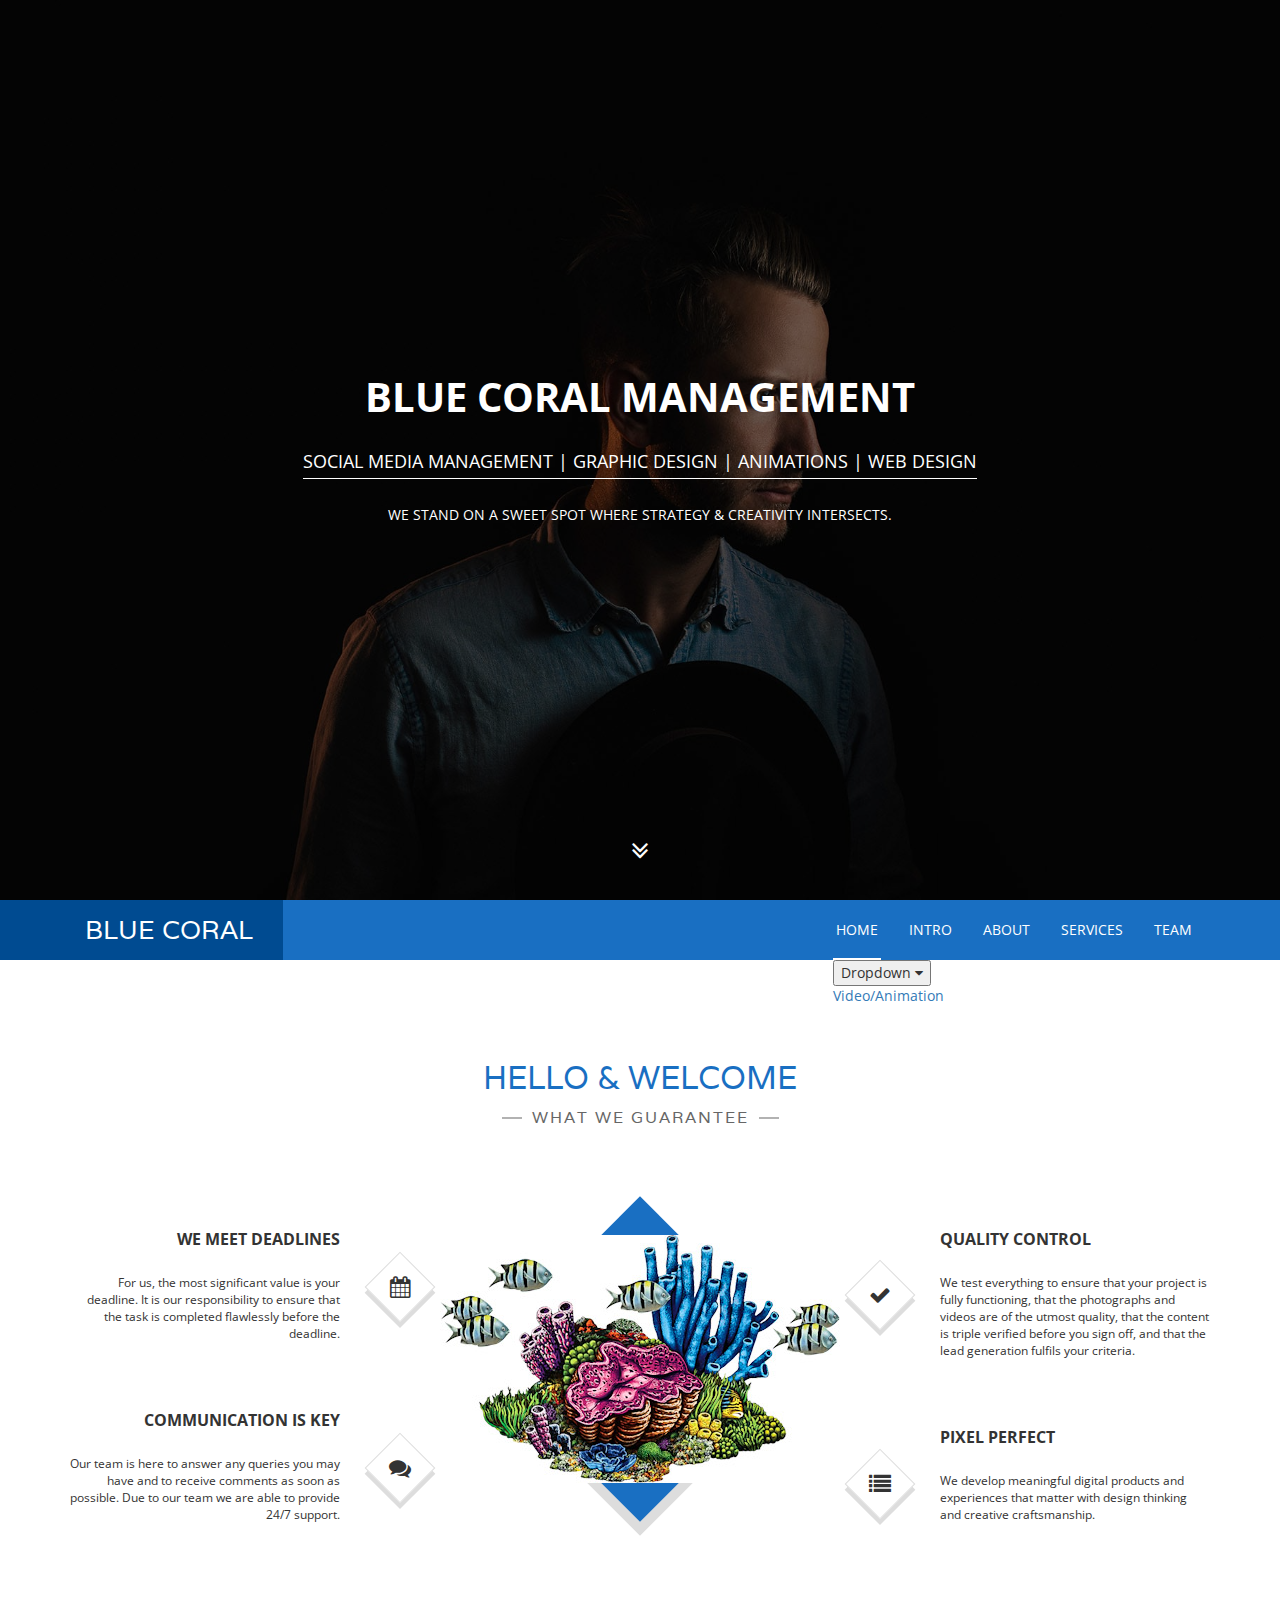
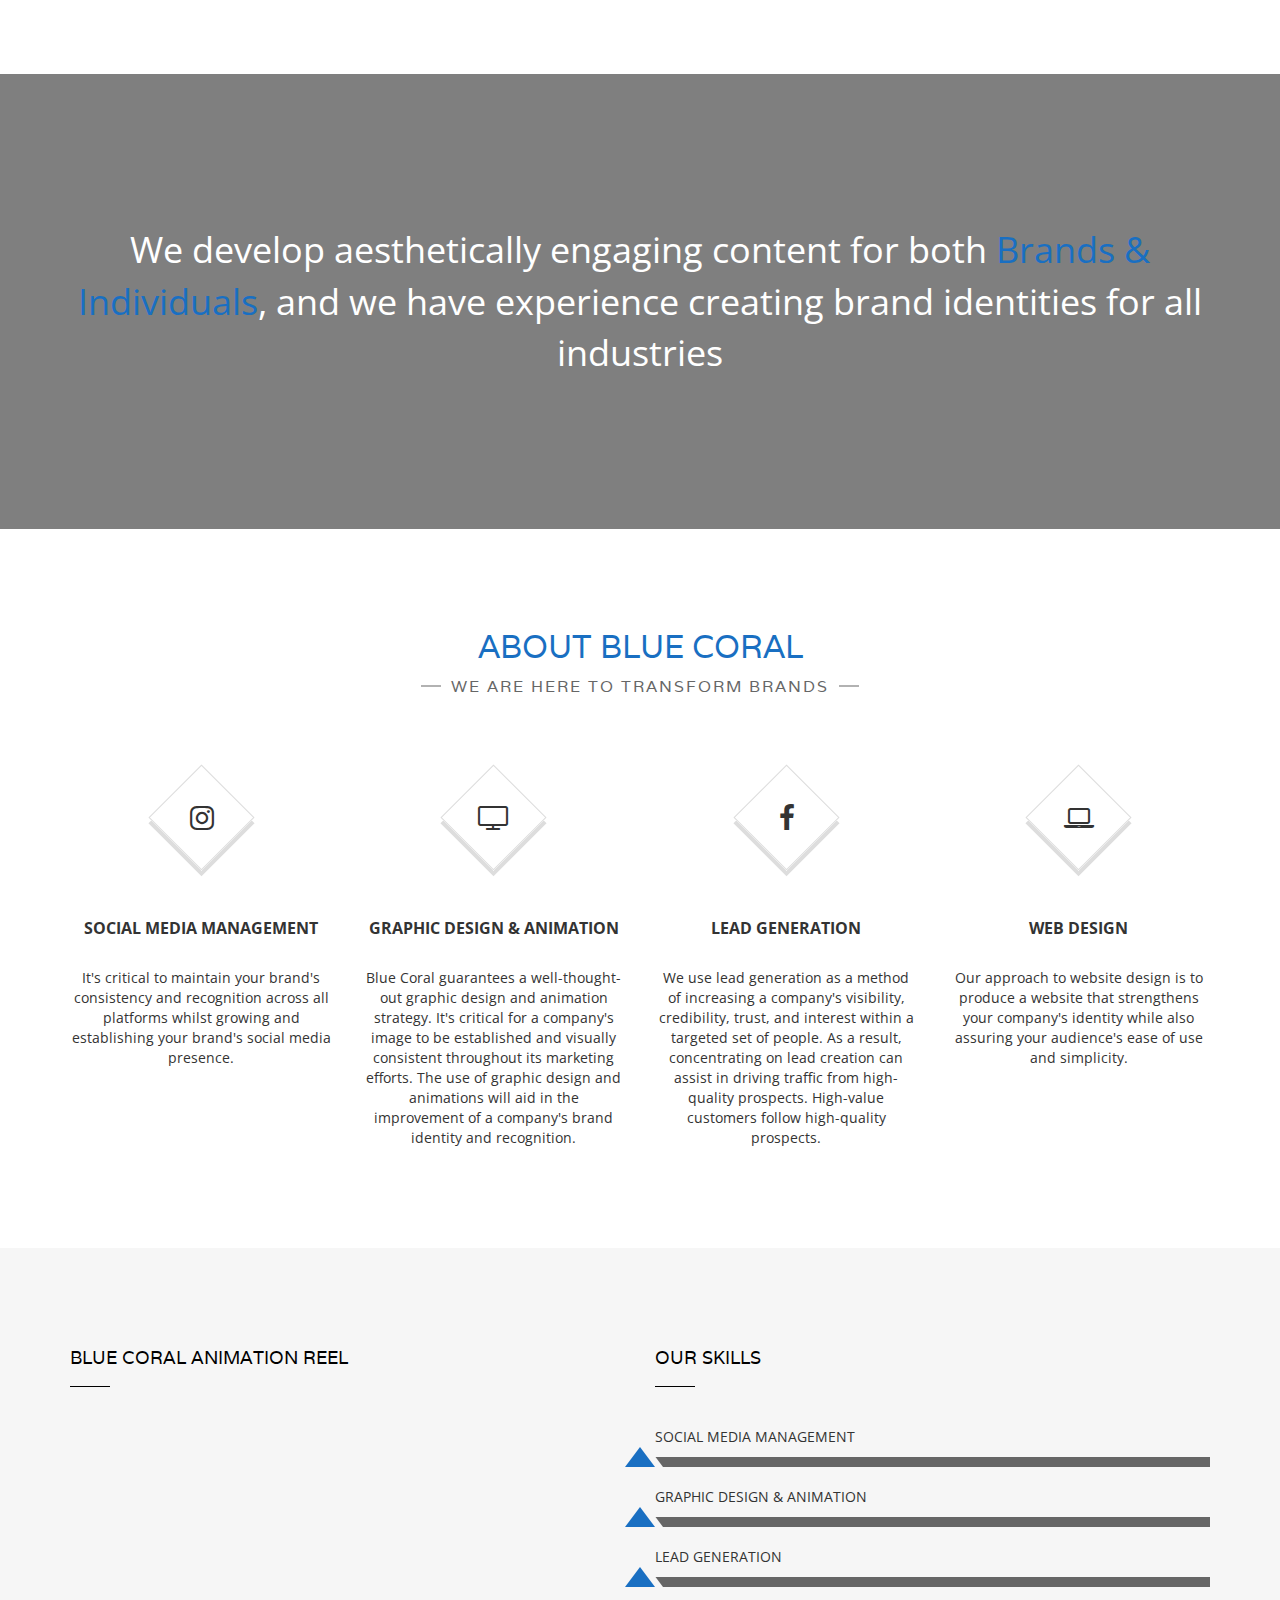
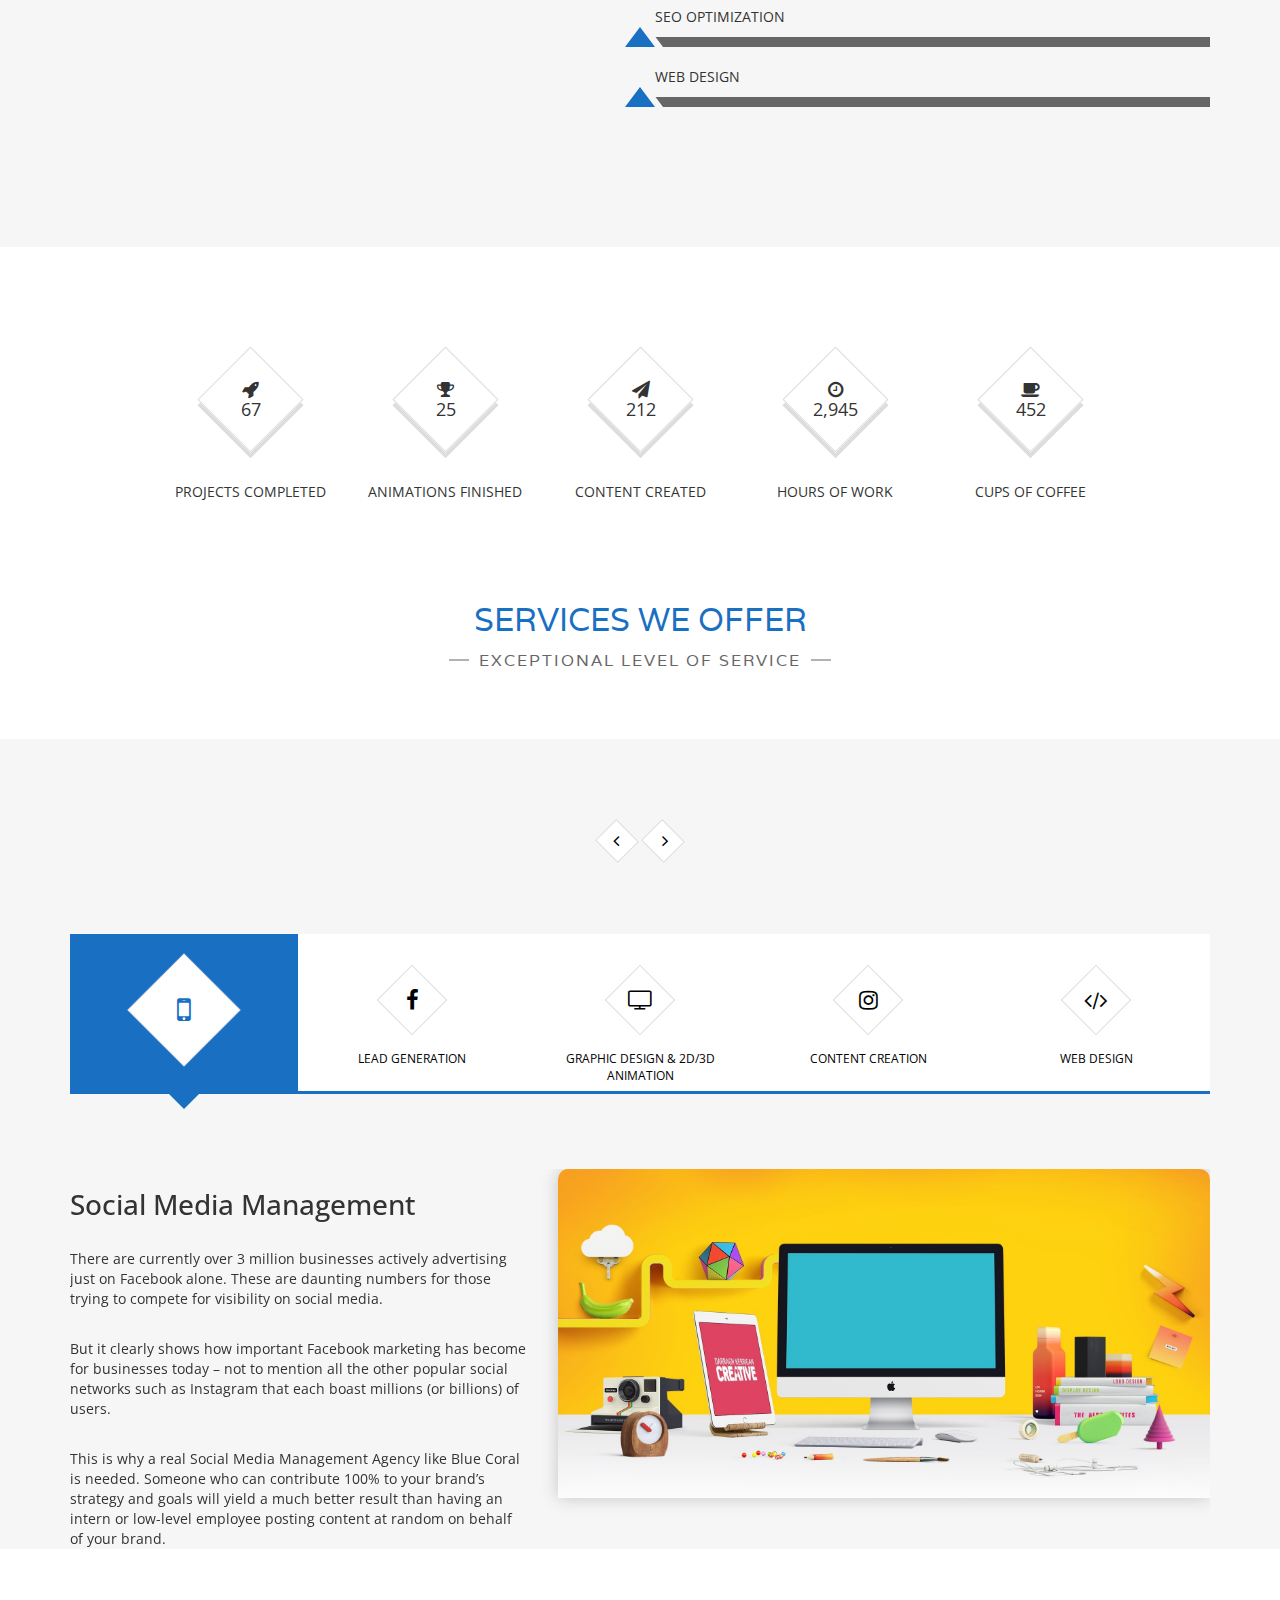
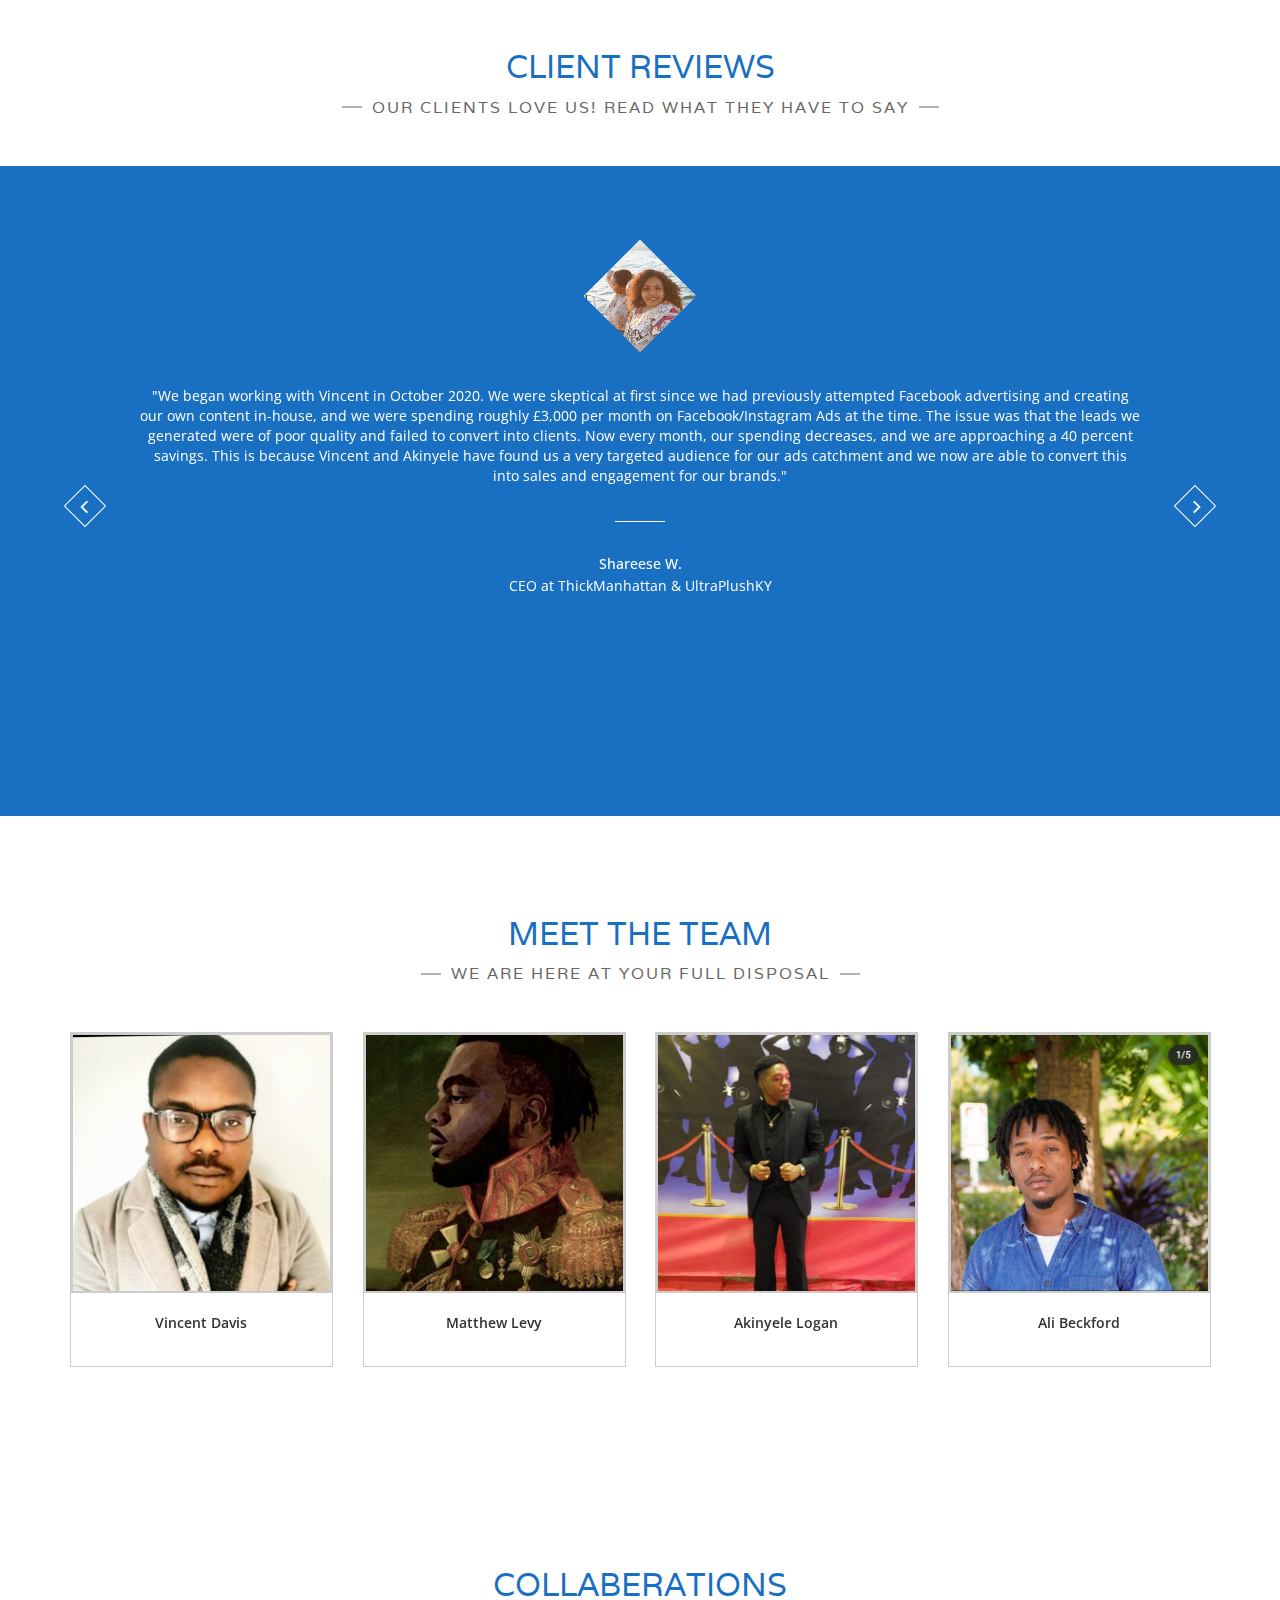
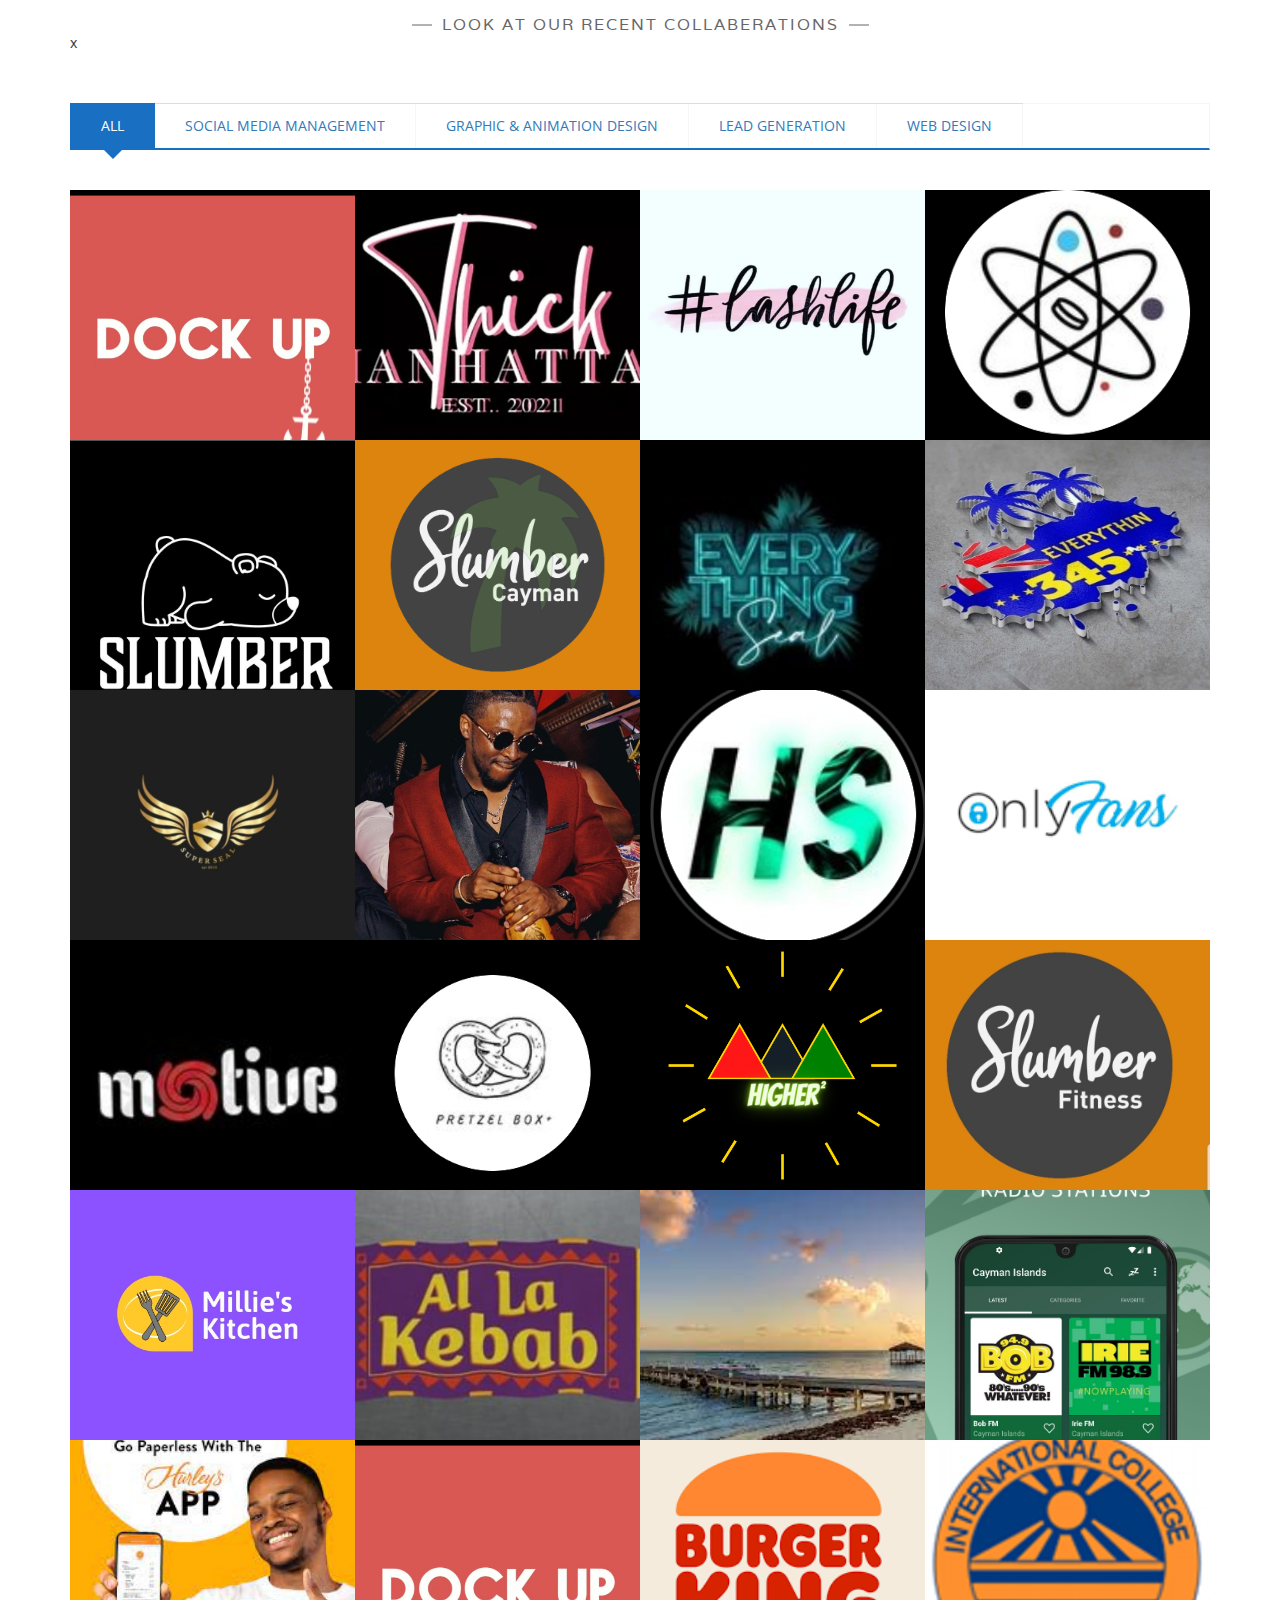
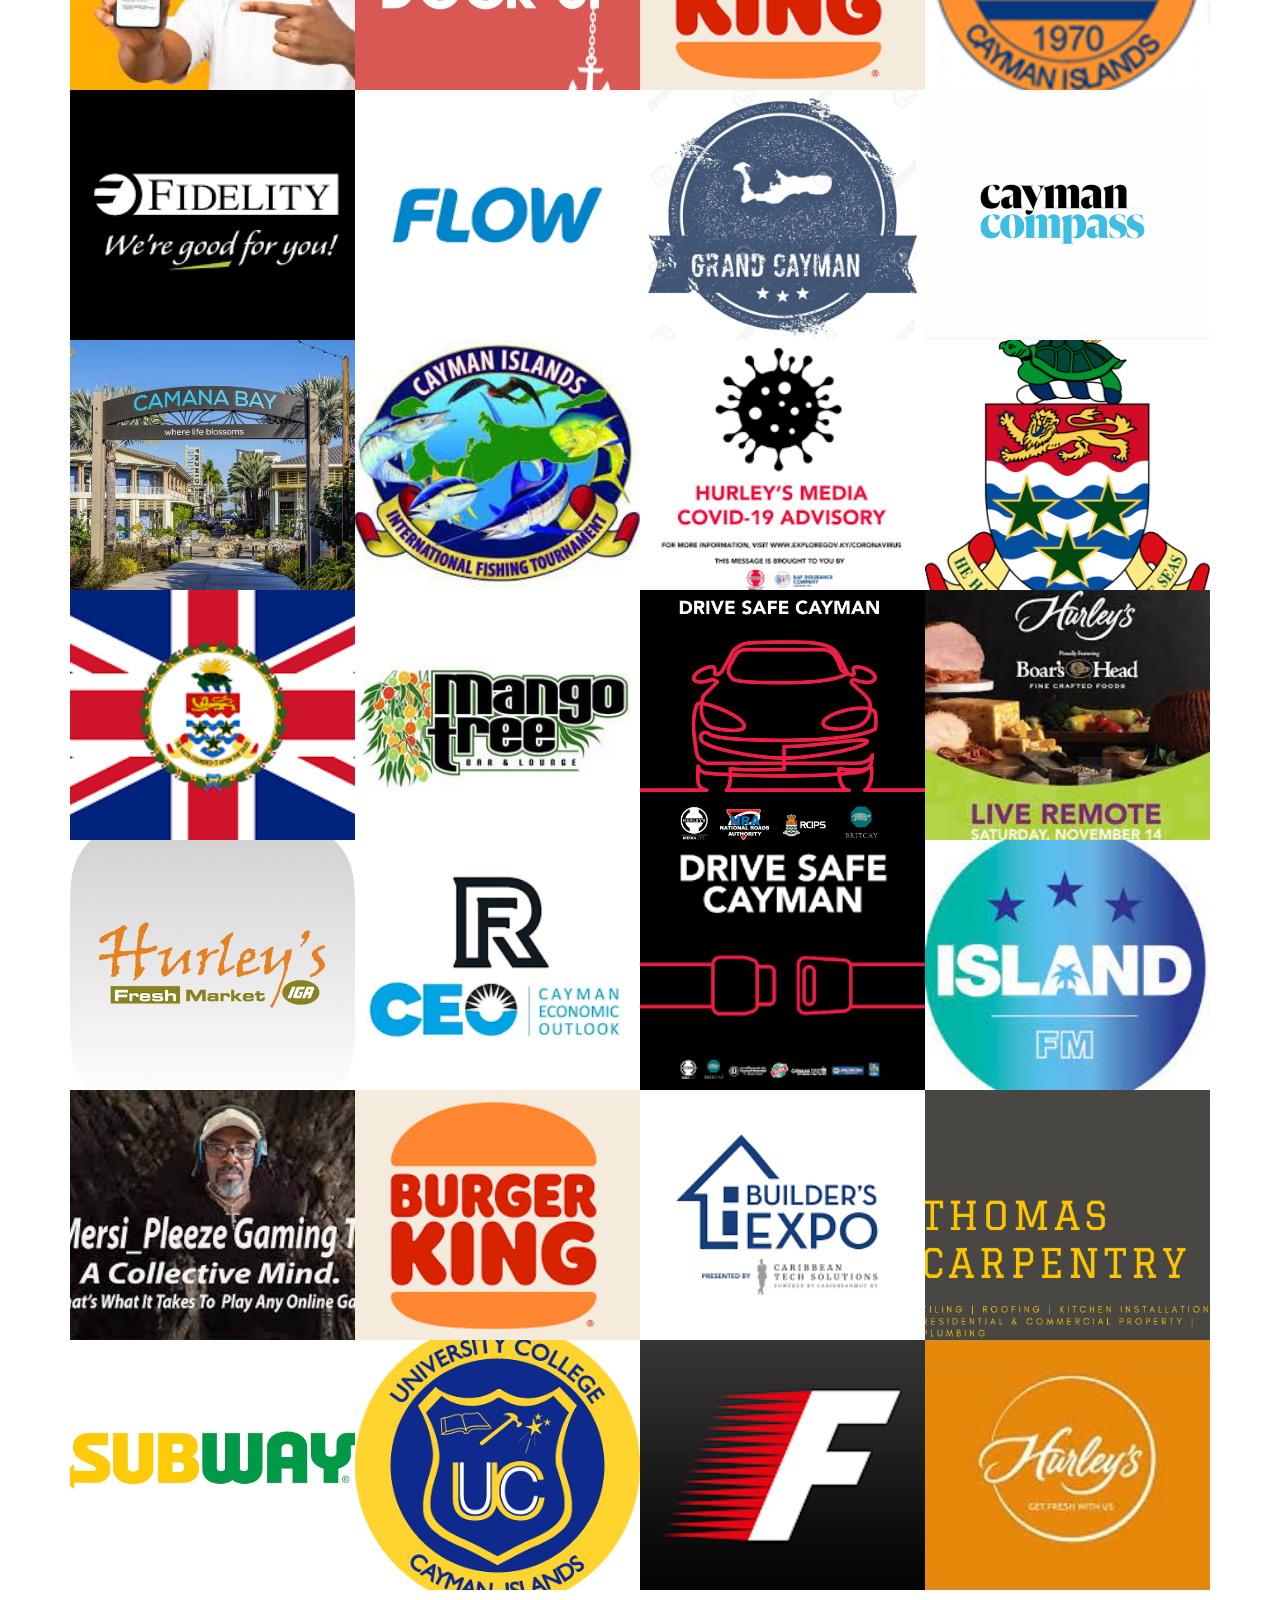
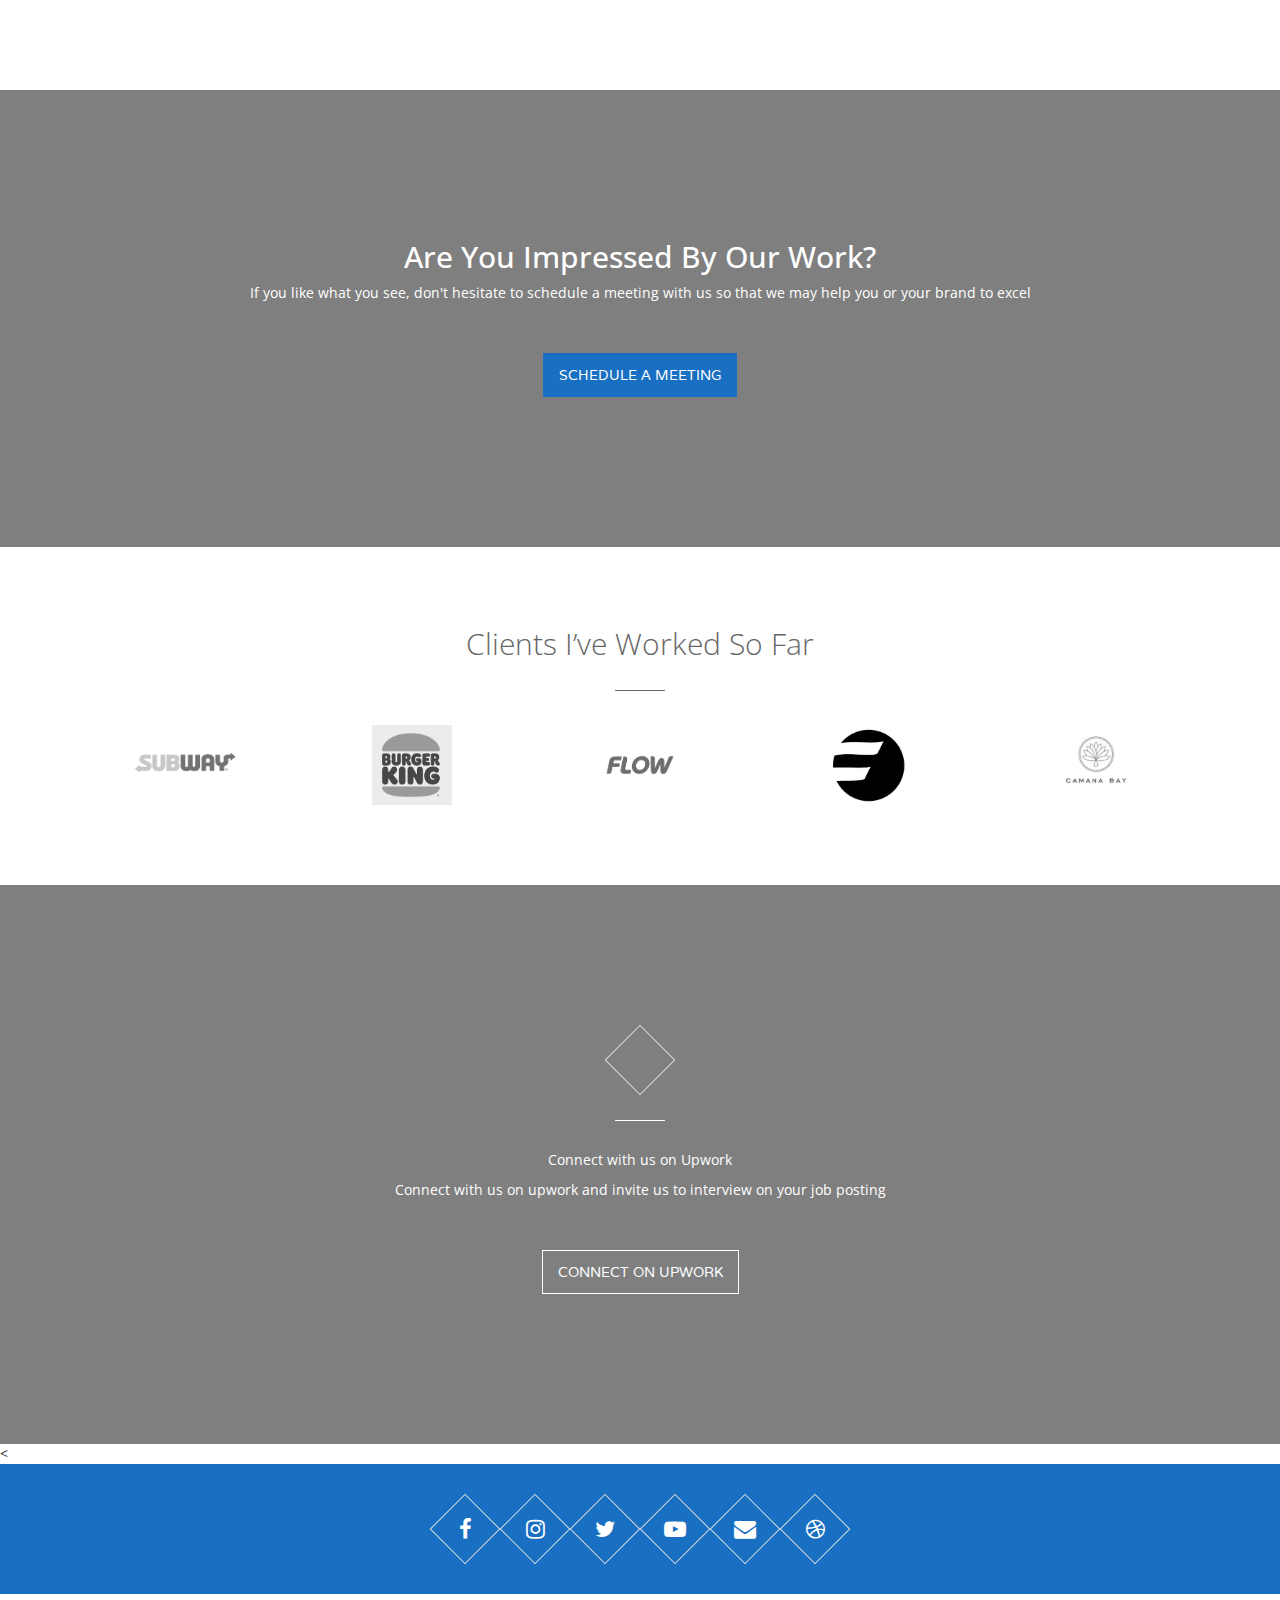
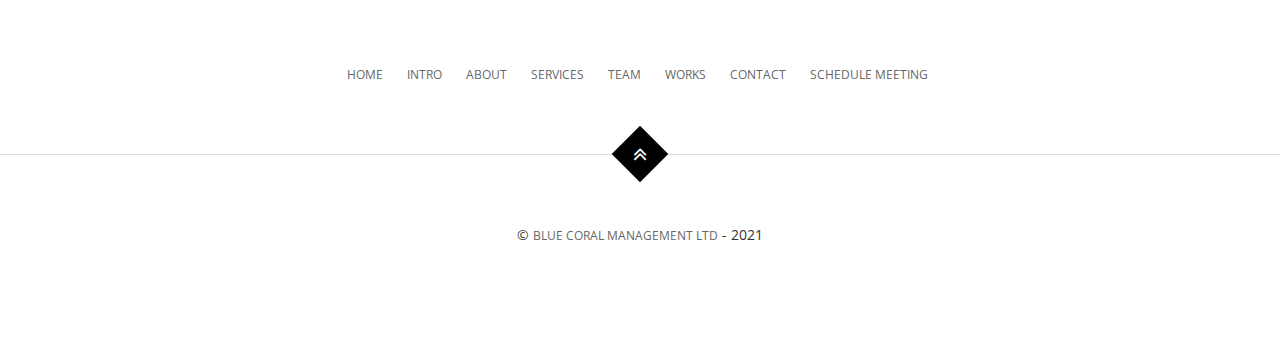
==== commit dd7033d7: "Update index.html" ====
--- a/index.html
+++ b/index.html
@@ -98,12 +98,14 @@
                         <li class="page-scroll"><a href="#about">About</a></li>
                         <li class="page-scroll"><a href="#services">Services</a></li>
                         <li class="page-scroll"><a href="#team">Team</a></li>
-                         <div class="subnav"> <button class="subnavbtn">Collaberations <i class="fa fa-caret-down"></i></button>
-    <div class="subnav-content">
-      <a href="#videoanimation">Video/Animation Portfolio</a>
+                      <div class="dropdown">
+    <button class="dropbtn">Dropdown
+      <i class="fa fa-caret-down"></i>
+    </button>
+    <div class="dropdown-content">
+      <a href="#">Video/Animation </a>
     </div>
-  </div>
-                        <li class="page-scroll"><a href="schedulemeeting.html">Schedule Meeting</a></li>
+  </div>            <li class="page-scroll"><a href="schedulemeeting.html">Schedule Meeting</a></li>
                         
                     </ul><!-- /.navbar-nav -->
 
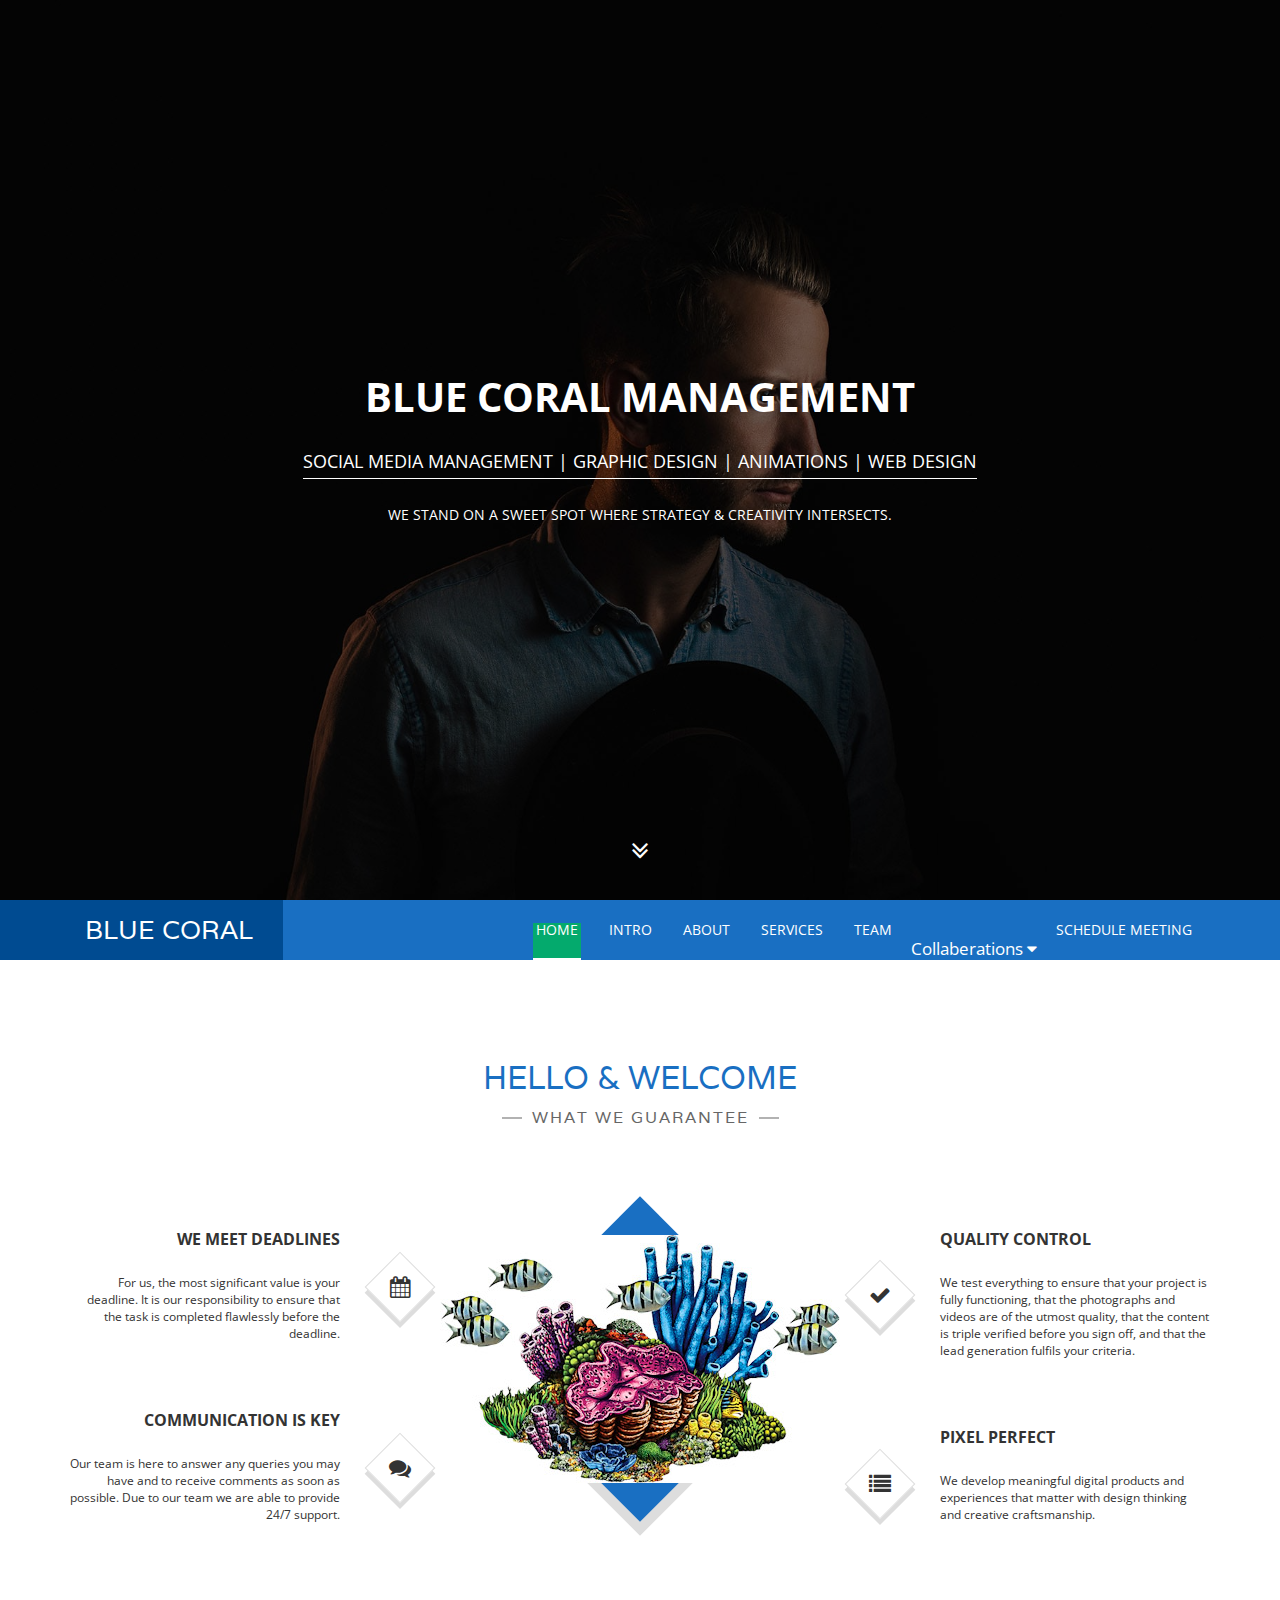
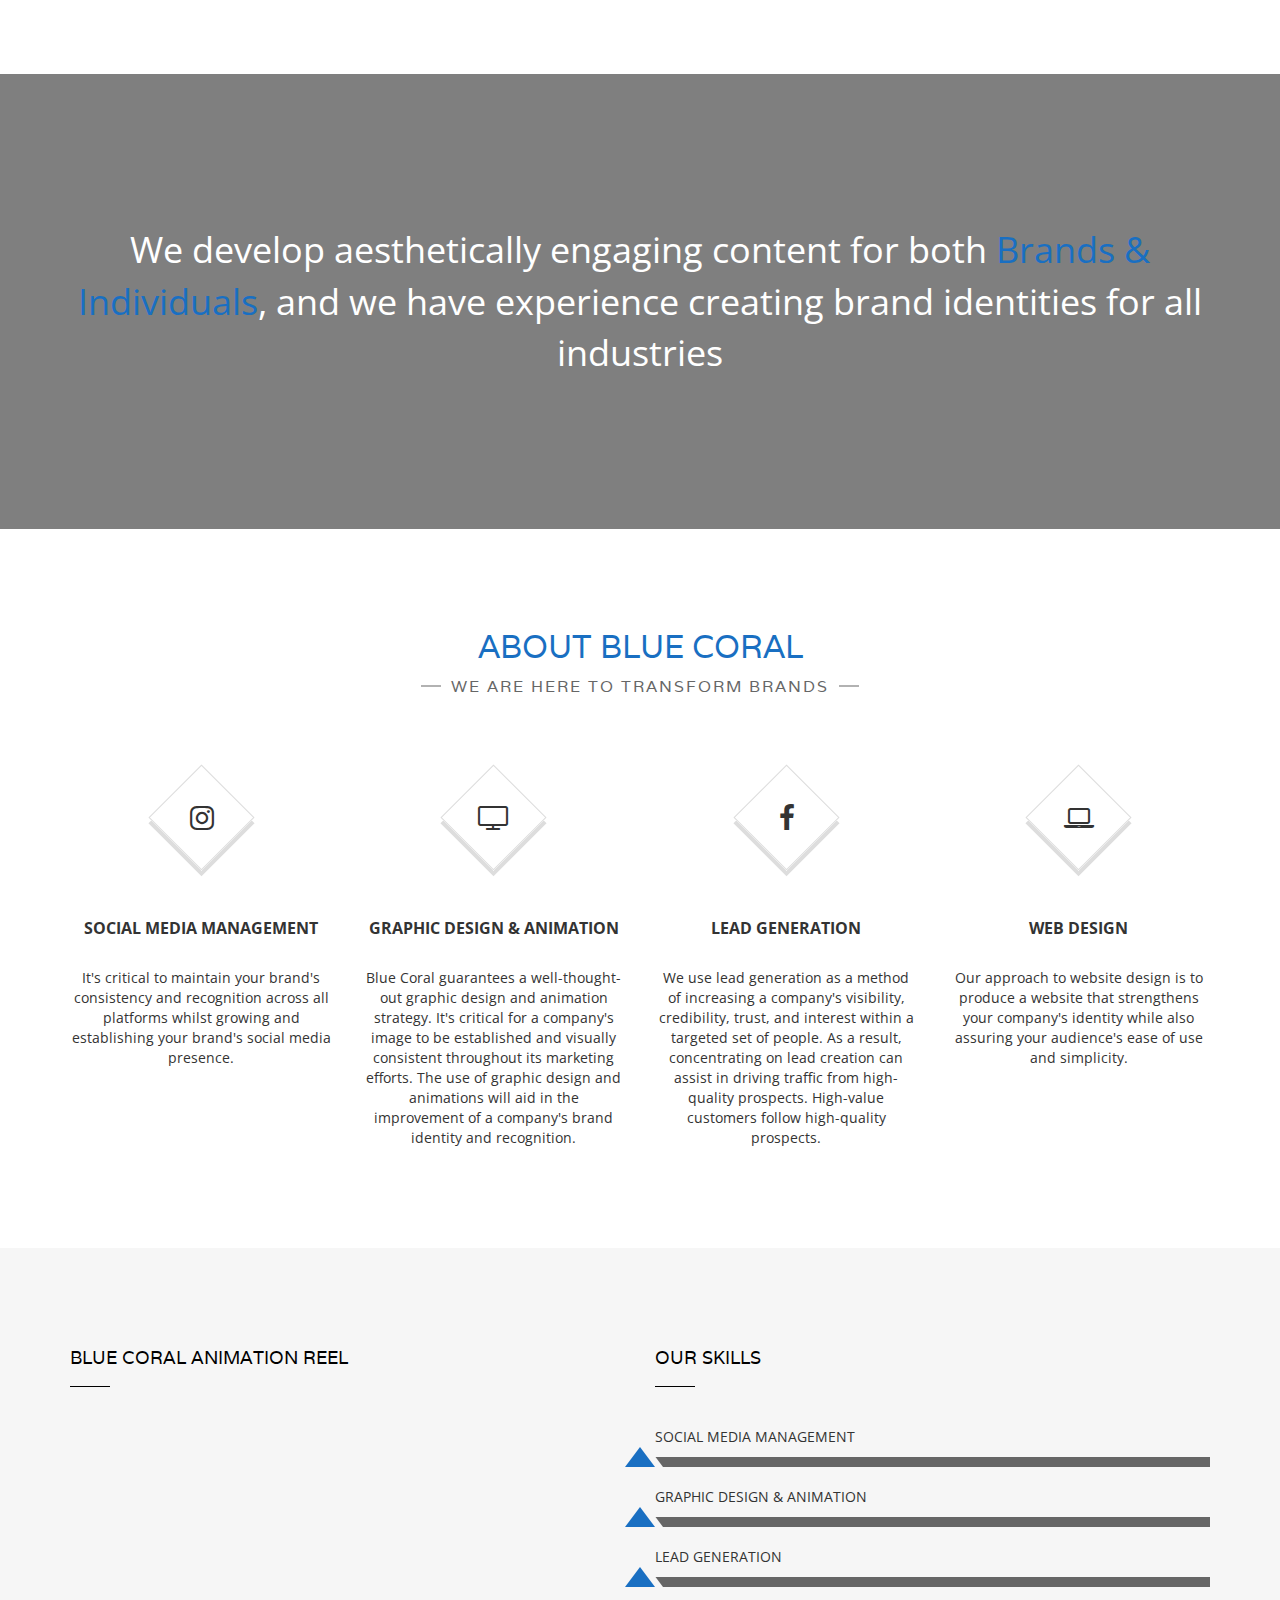
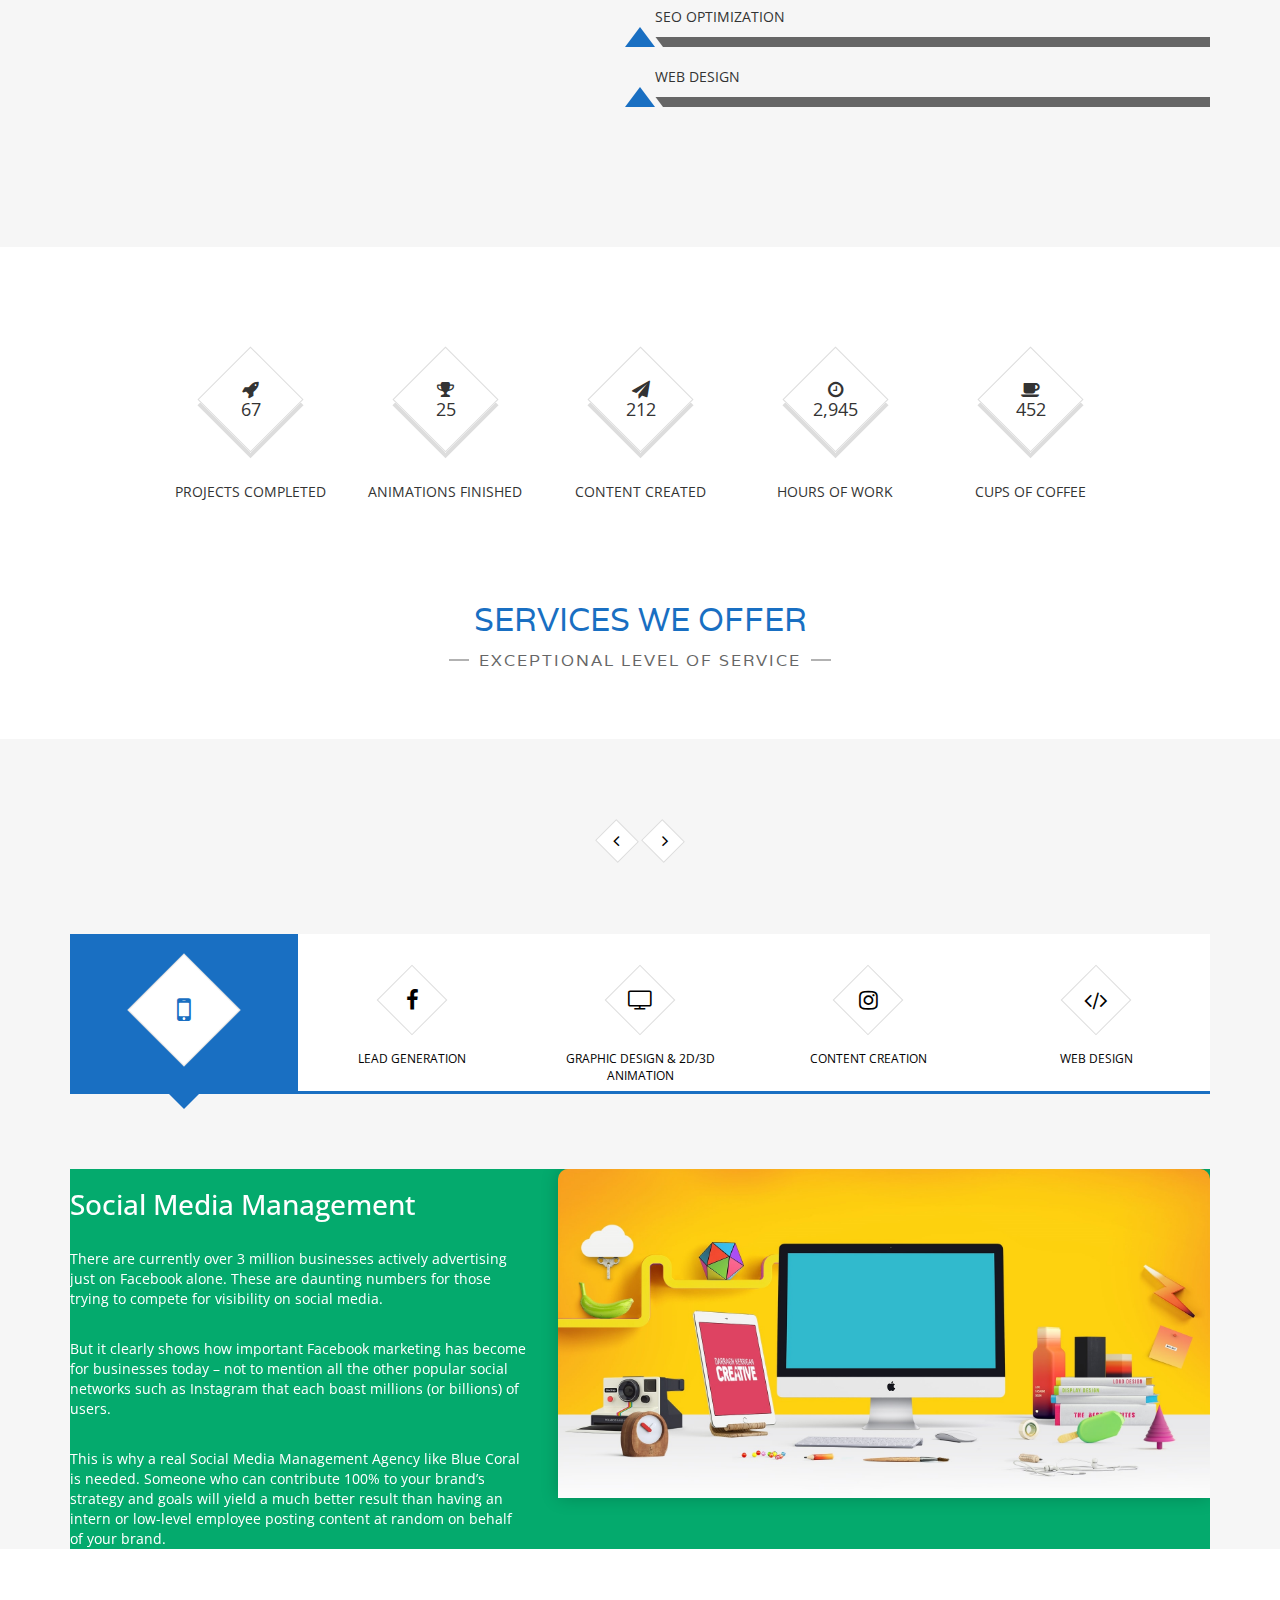
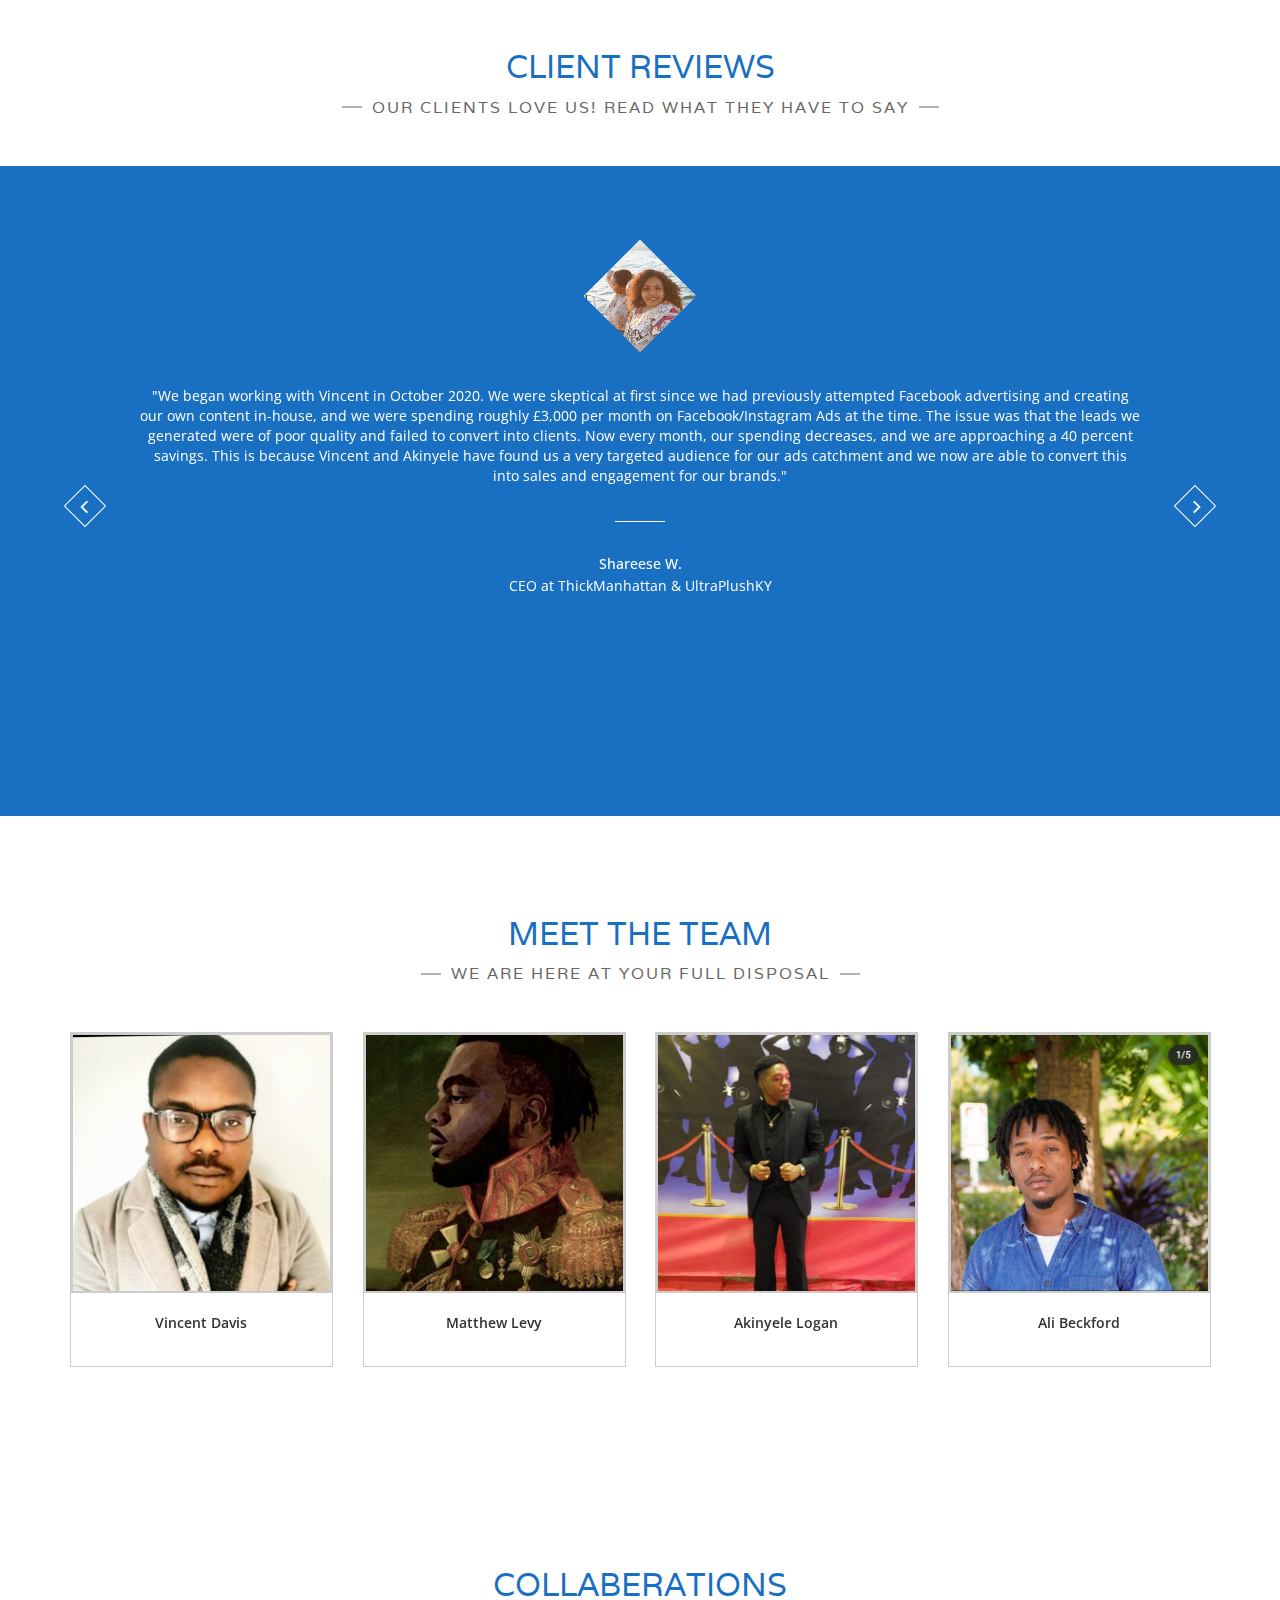
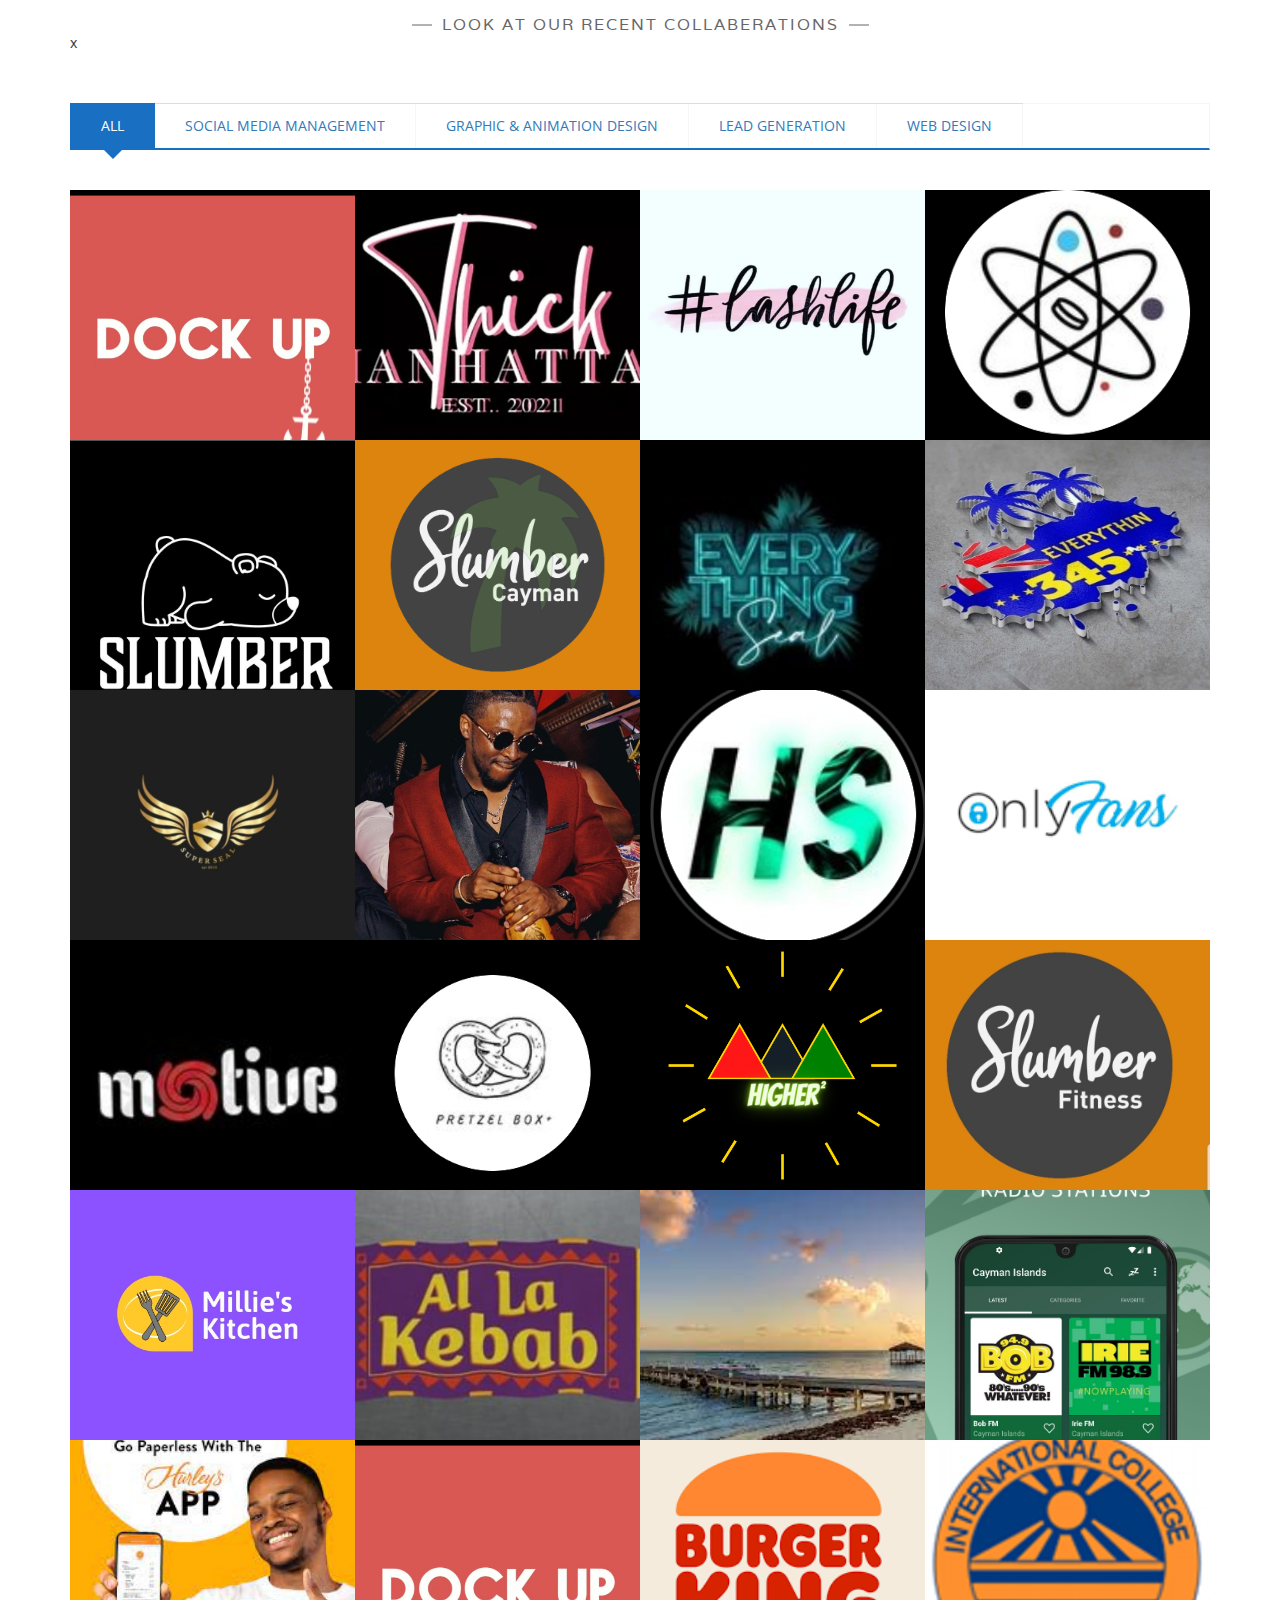
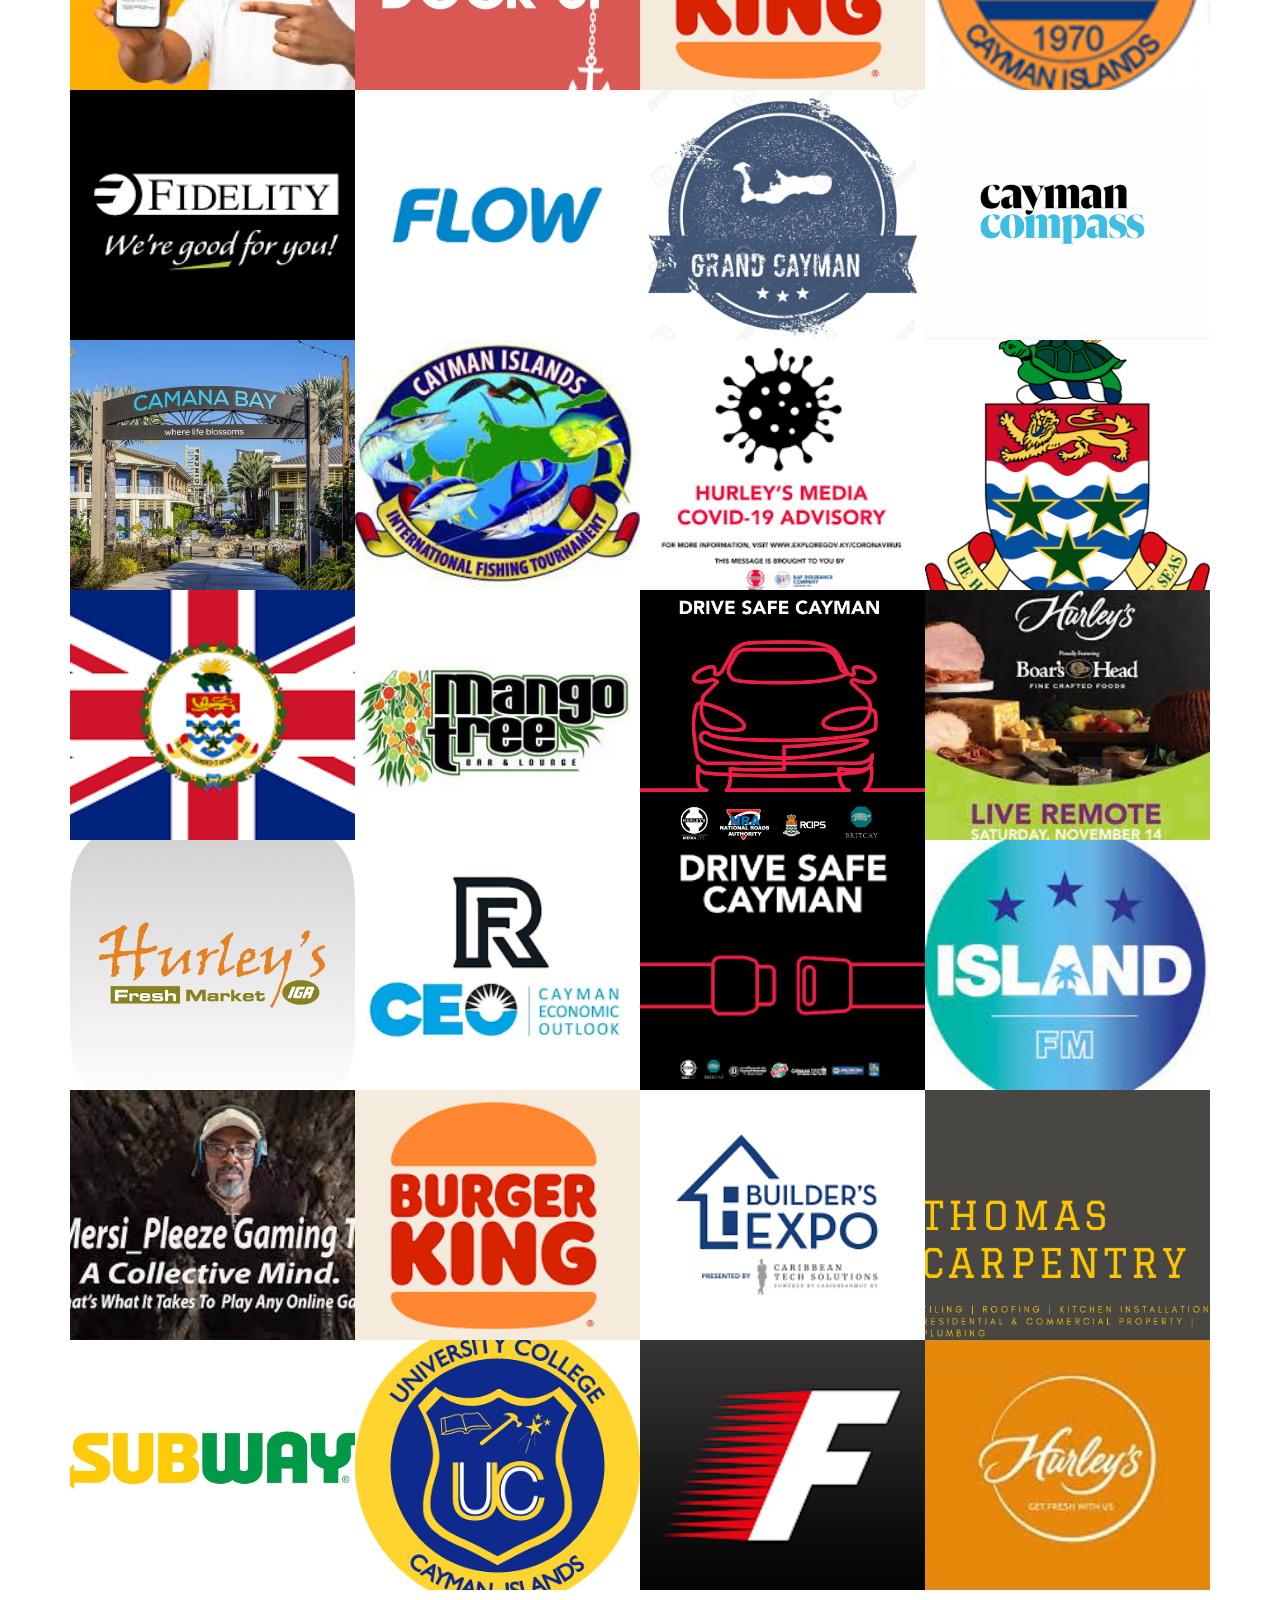
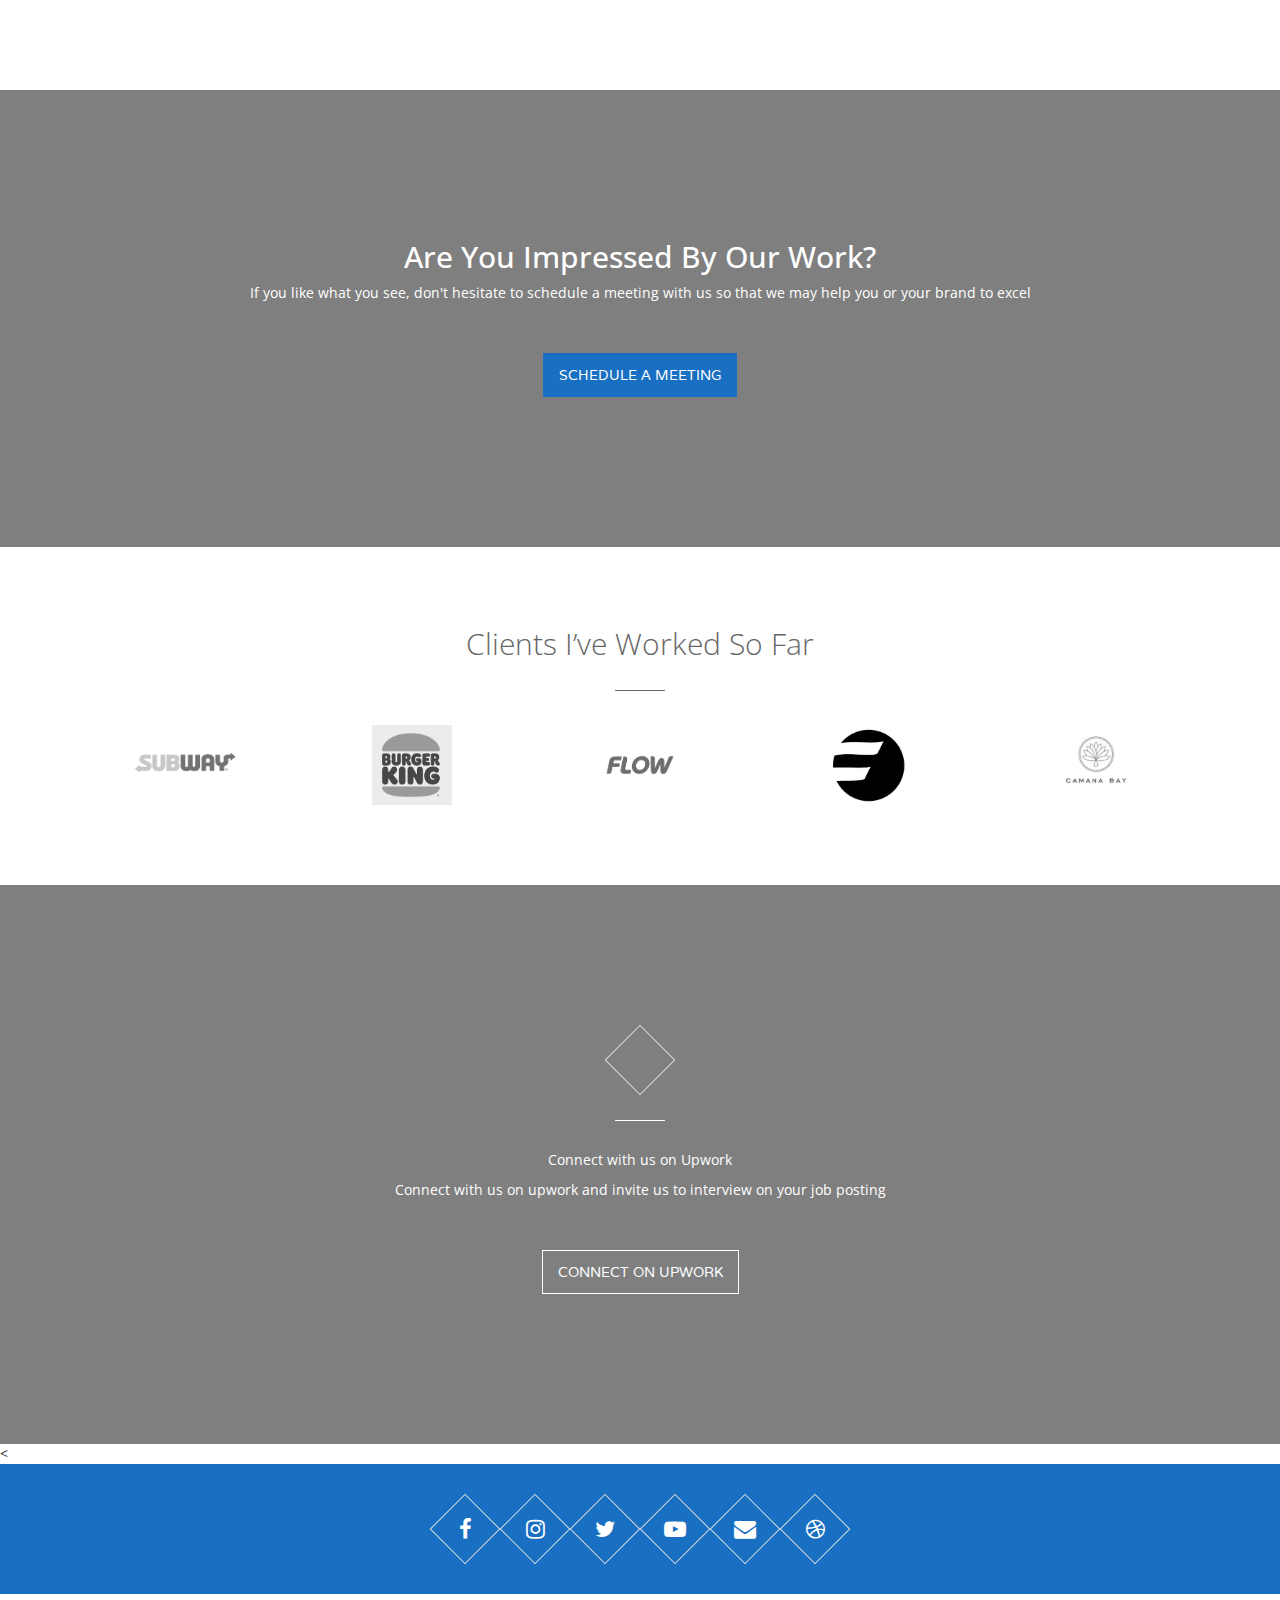
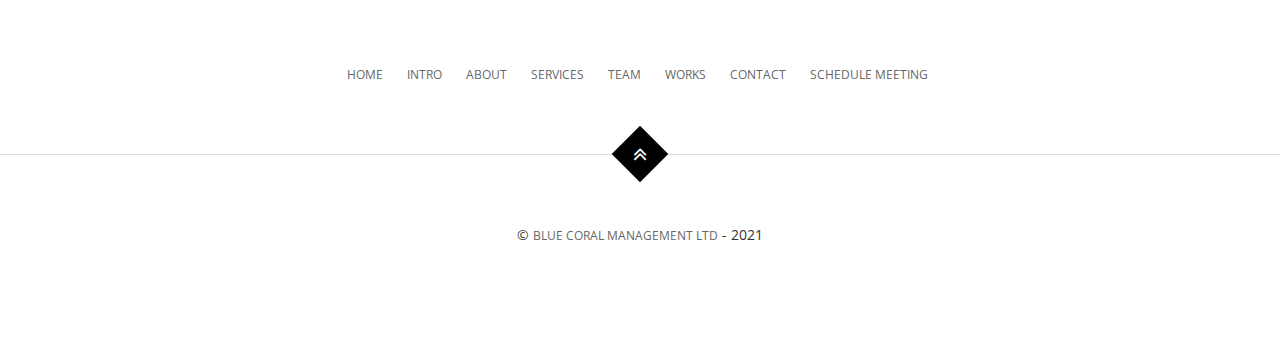
==== commit 12f43f00: "Update index.html" ====
--- a/index.html
+++ b/index.html
@@ -99,11 +99,11 @@
                         <li class="page-scroll"><a href="#services">Services</a></li>
                         <li class="page-scroll"><a href="#team">Team</a></li>
                       <div class="dropdown">
-    <button class="dropbtn">Dropdown
+    <button class="dropbtn">Collaberations
       <i class="fa fa-caret-down"></i>
     </button>
     <div class="dropdown-content">
-      <a href="#">Video/Animation </a>
+      <a href="videoanimation.html">Video/Animation Portfolio </a>
     </div>
   </div>            <li class="page-scroll"><a href="schedulemeeting.html">Schedule Meeting</a></li>
                         
--- a/assets/css/style.css
+++ b/assets/css/style.css
@@ -369,32 +369,120 @@
   text-decoration: none;
 }
 
-/* The subnavigation menu */
-.subnav {
+/* Add a black background color to the top navigation */
+.topnav {
+  background-color: #333;
+  overflow: hidden;
+}
+
+/* Style the links inside the navigation bar */
+.topnav a {
+  float: left;
+  display: block;
+  color: #f2f2f2;
+  text-align: center;
+  padding: 14px 16px;
+  text-decoration: none;
+  font-size: 17px;
+}
+
+/* Add an active class to highlight the current page */
+.active {
+  background-color: #04AA6D;
+  color: white;
+}
+
+/* Hide the link that should open and close the topnav on small screens */
+.topnav .icon {
+  display: none;
+}
+
+/* Dropdown container - needed to position the dropdown content */
+.dropdown {
   float: left;
   overflow: hidden;
 }
 
-/* Style the subnav content - positioned absolute */
-.subnav-content {
+/* Style the dropdown button to fit inside the topnav */
+.dropdown .dropbtn {
+  font-size: 17px;
+  border: none;
+  outline: none;
+  color: white;
+  padding: 14px 16px;
+  background-color: inherit;
+  font-family: inherit;
+  margin: 0;
+}
+
+/* Style the dropdown content (hidden by default) */
+.dropdown-content {
   display: none;
   position: absolute;
-  left: 0;
-  width: 100%;
+  background-color: #f9f9f9;
+  min-width: 160px;
+  box-shadow: 0px 8px 16px 0px rgba(0,0,0,0.2);
   z-index: 1;
 }
 
-/* Style the subnav links */
-.subnav-content a {
-  float: left;
+/* Style the links inside the dropdown */
+.dropdown-content a {
+  float: none;
+  color: black;
+  padding: 12px 16px;
+  text-decoration: none;
+  display: block;
+  text-align: left;
+}
+
+/* Add a dark background on topnav links and the dropdown button on hover */
+.topnav a:hover, .dropdown:hover .dropbtn {
+  background-color: #555;
   color: white;
-  text-decoration: none;
-}
-
-
-/* When you move the mouse over the subnav container, open the subnav content */
-.subnav:hover .subnav-content {
+}
+
+/* Add a grey background to dropdown links on hover */
+.dropdown-content a:hover {
+  background-color: #0000FF;
+  color: blue;
+}
+
+/* Show the dropdown menu when the user moves the mouse over the dropdown button */
+.dropdown:hover .dropdown-content {
   display: block;
+}
+
+/* When the screen is less than 600 pixels wide, hide all links, except for the first one ("Home"). Show the link that contains should open and close the topnav (.icon) */
+@media screen and (max-width: 600px) {
+  .topnav a:not(:first-child), .dropdown .dropbtn {
+    display: none;
+  }
+  .topnav a.icon {
+    float: right;
+    display: block;
+  }
+}
+
+/* The "responsive" class is added to the topnav with JavaScript when the user clicks on the icon. This class makes the topnav look good on small screens (display the links vertically instead of horizontally) */
+@media screen and (max-width: 600px) {
+  .topnav.responsive {position: relative;}
+  .topnav.responsive a.icon {
+    position: absolute;
+    right: 0;
+    top: 0;
+  }
+  .topnav.responsive a {
+    float: none;
+    display: block;
+    text-align: left;
+  }
+  .topnav.responsive .dropdown {float: none;}
+  .topnav.responsive .dropdown-content {position: relative;}
+  .topnav.responsive .dropdown .dropbtn {
+    display: block;
+    width: 100%;
+    text-align: left;
+  }
 }
 
 @media only screen and (max-width: 1199px) {
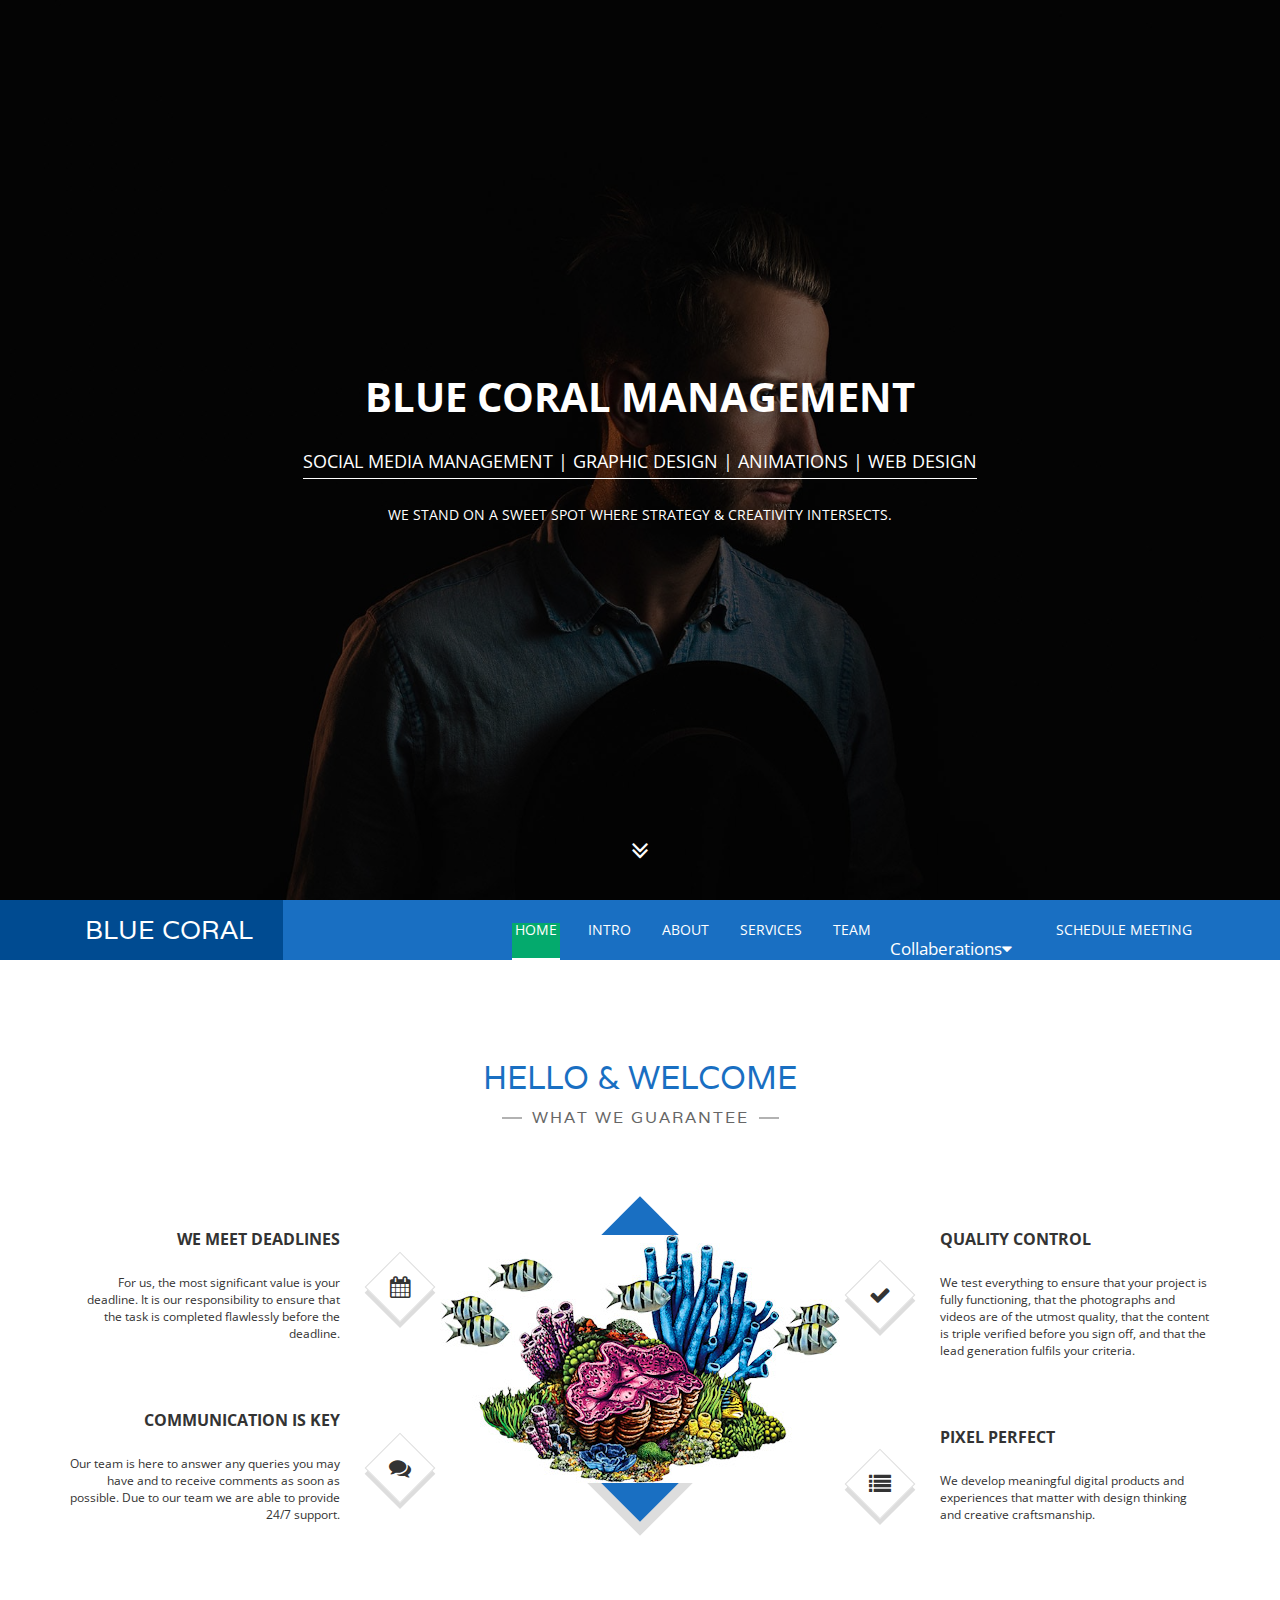
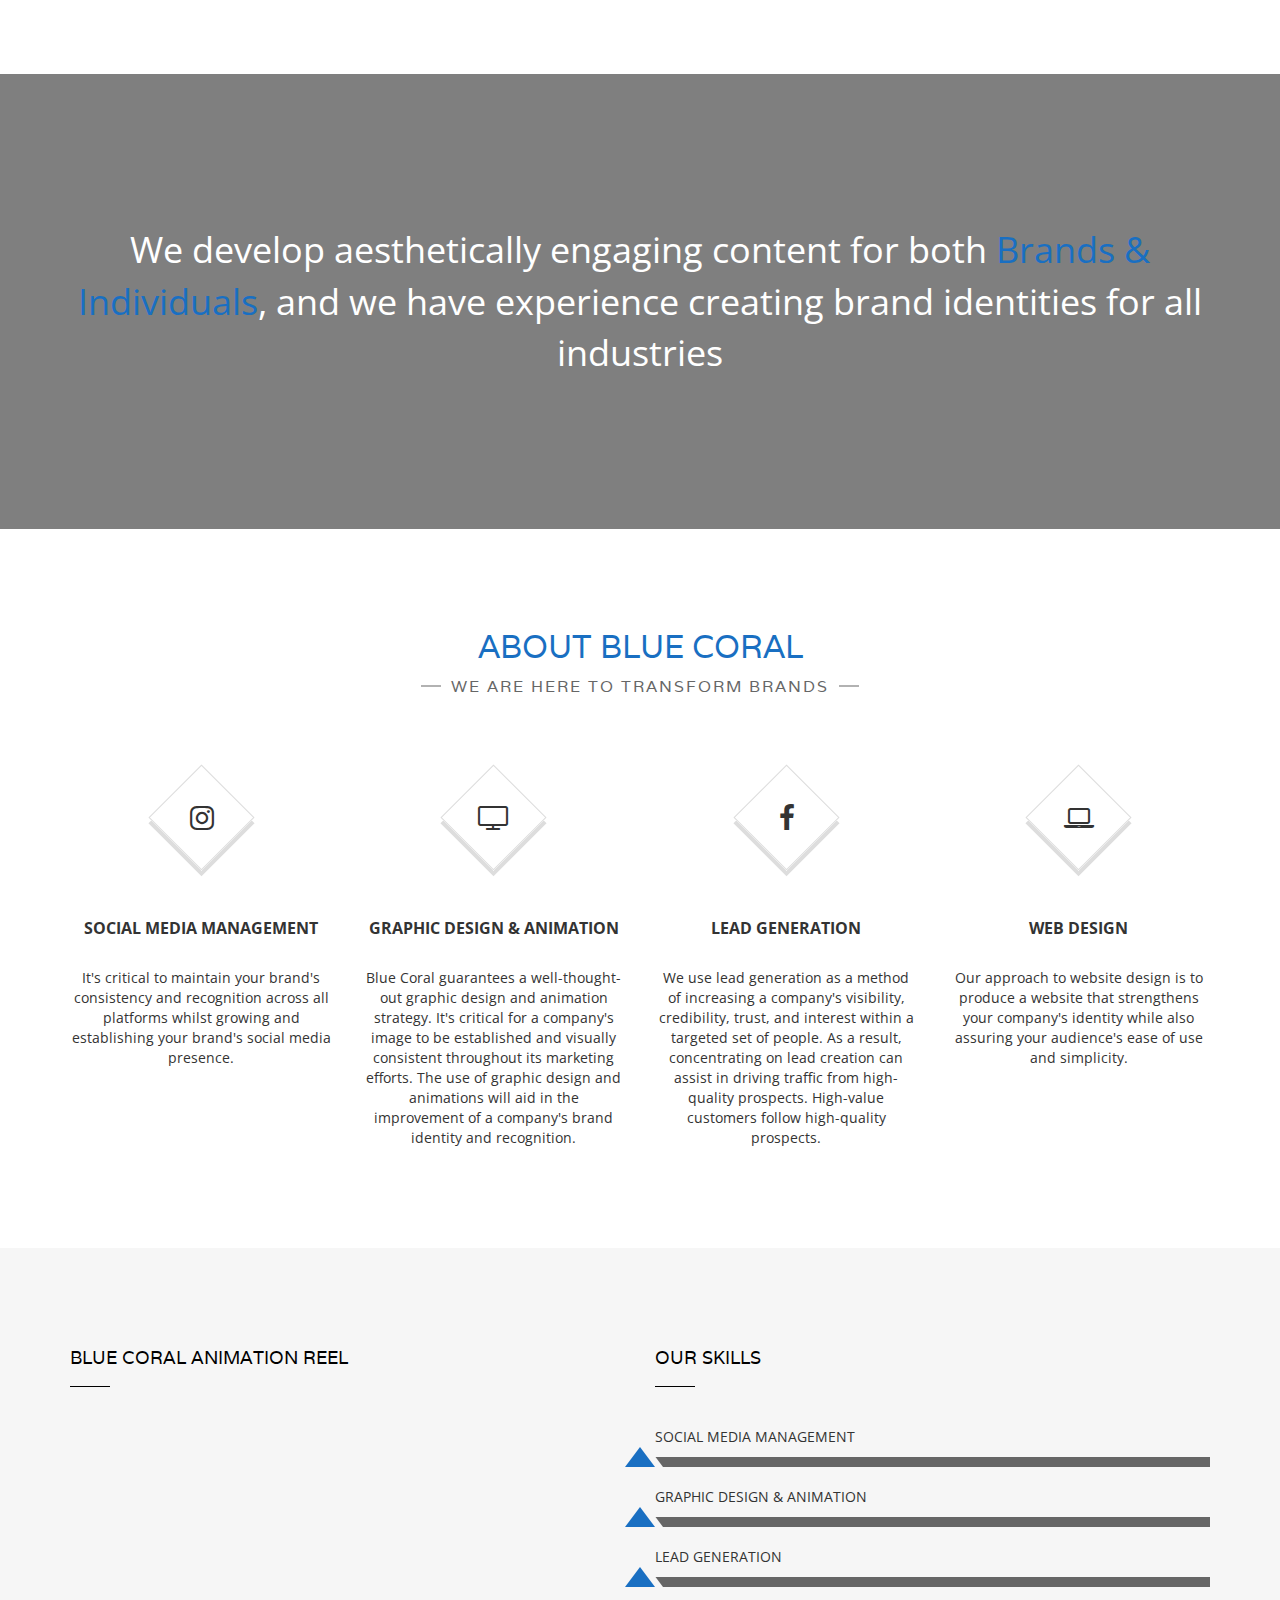
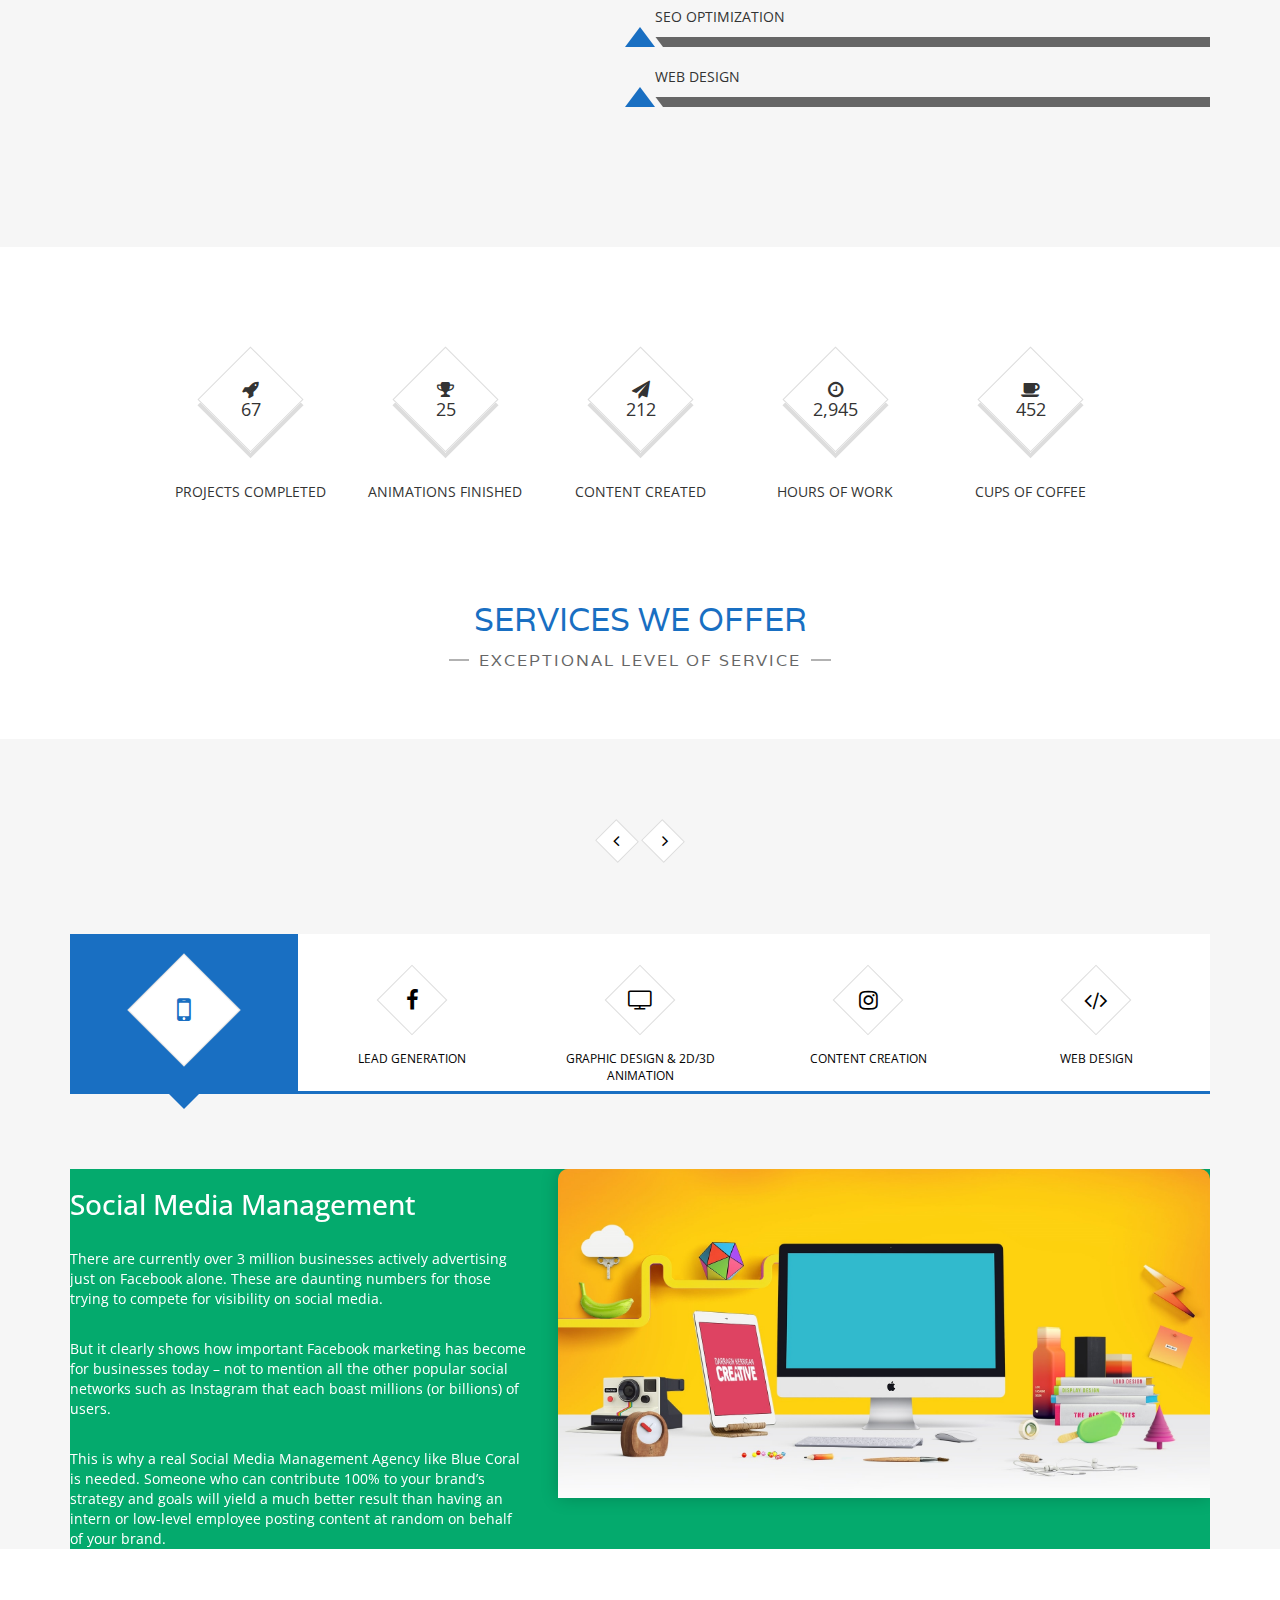
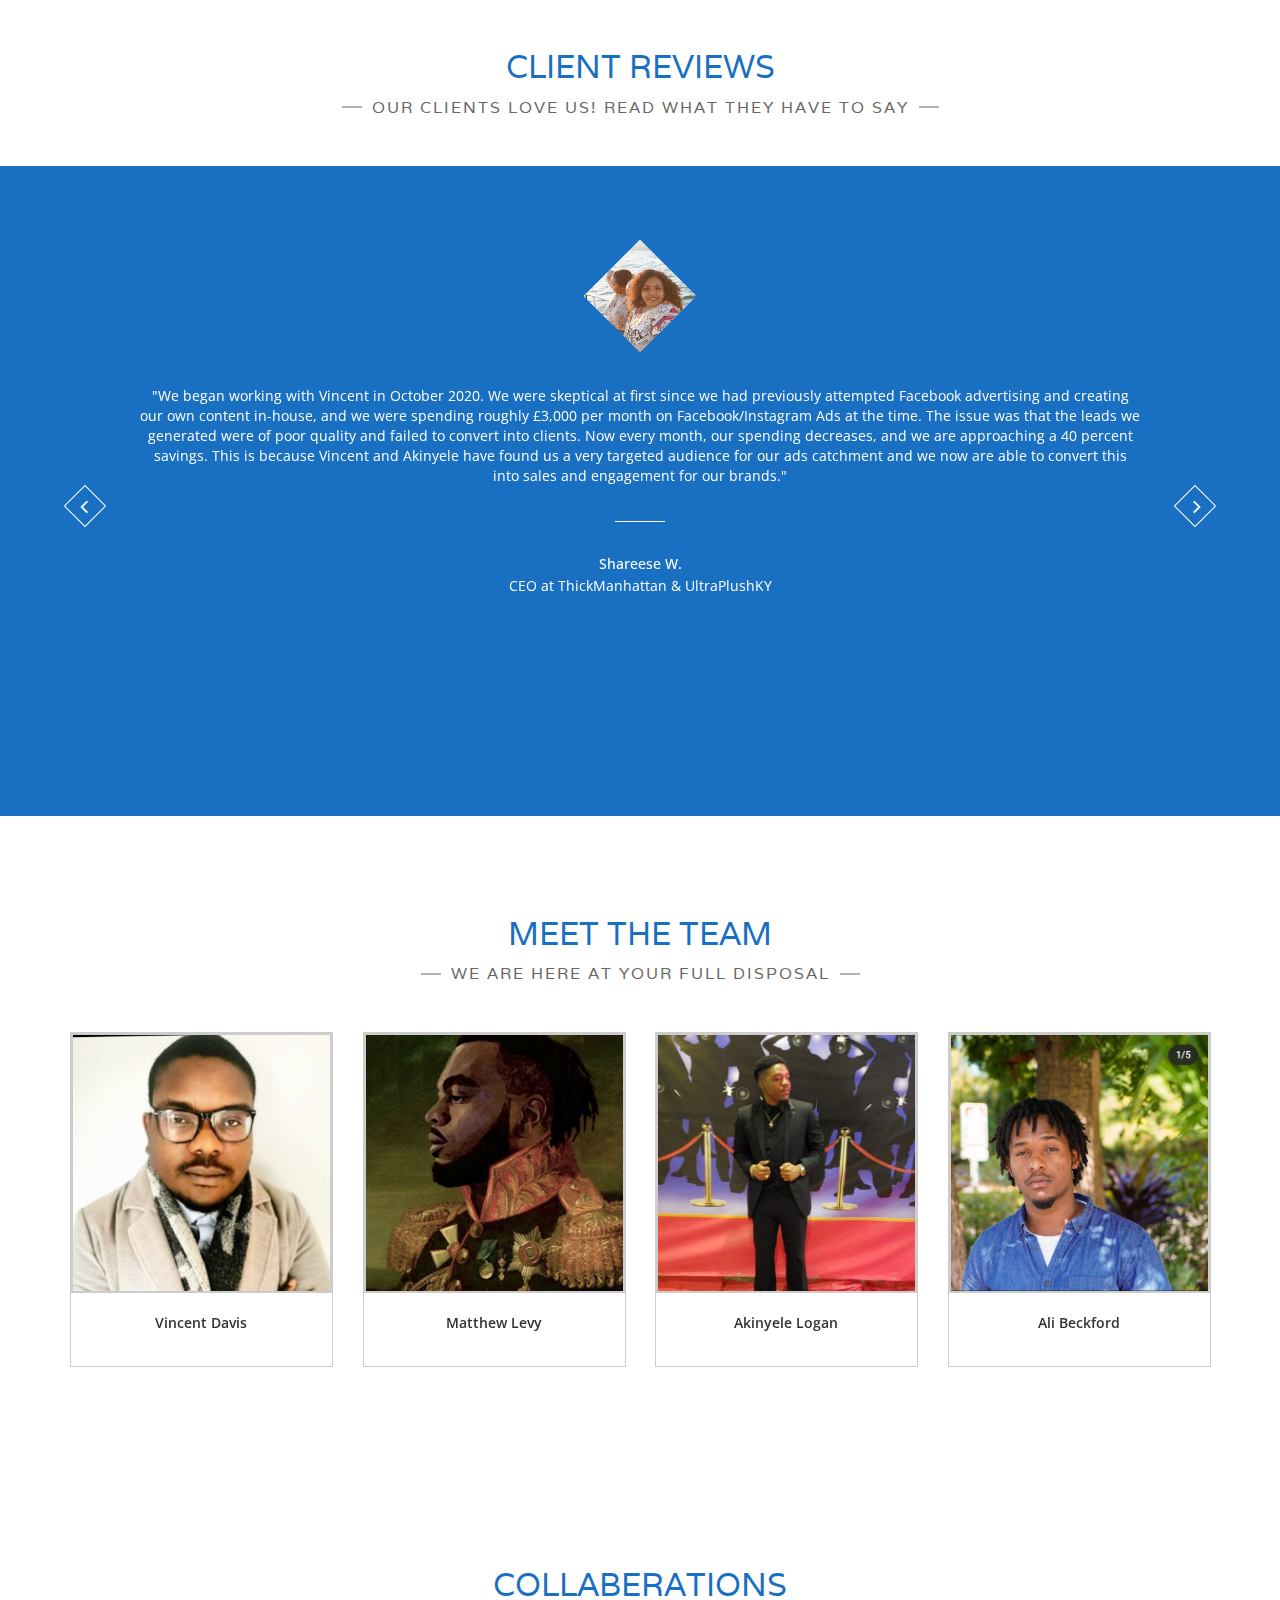
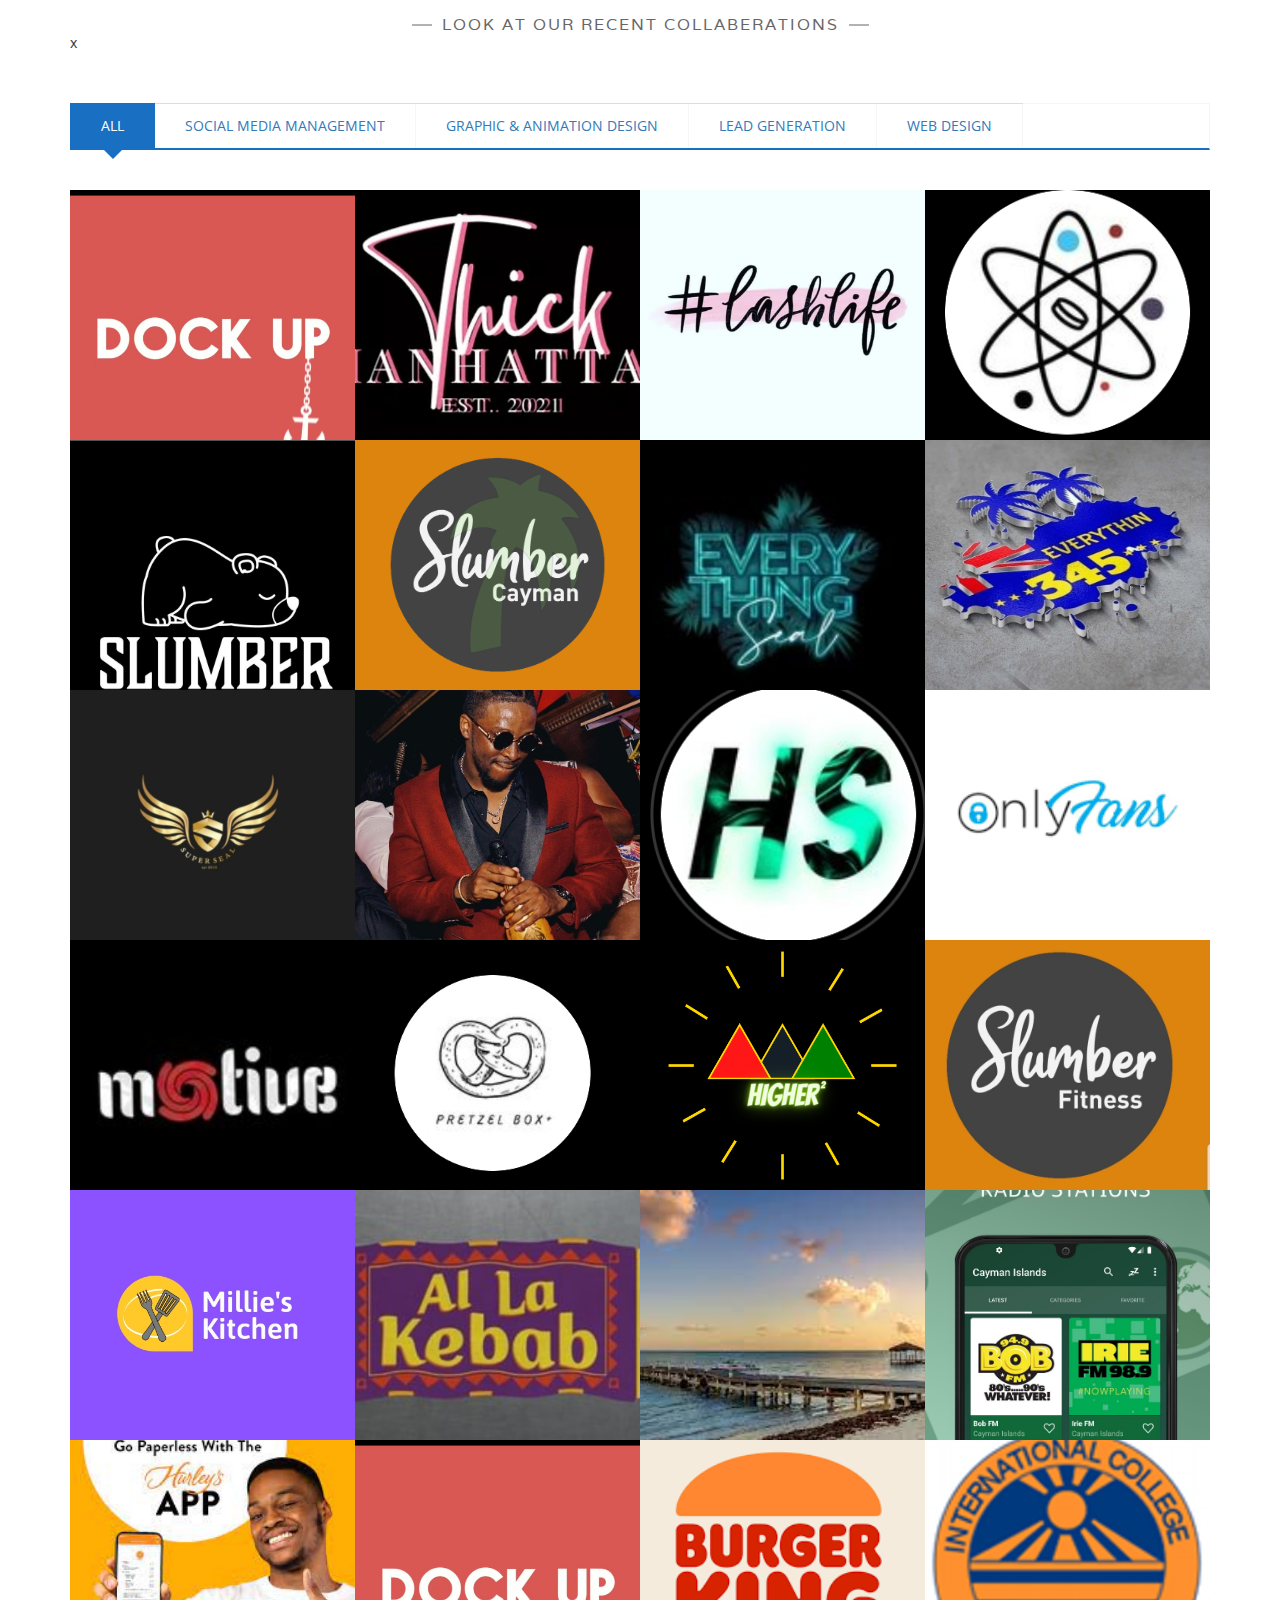
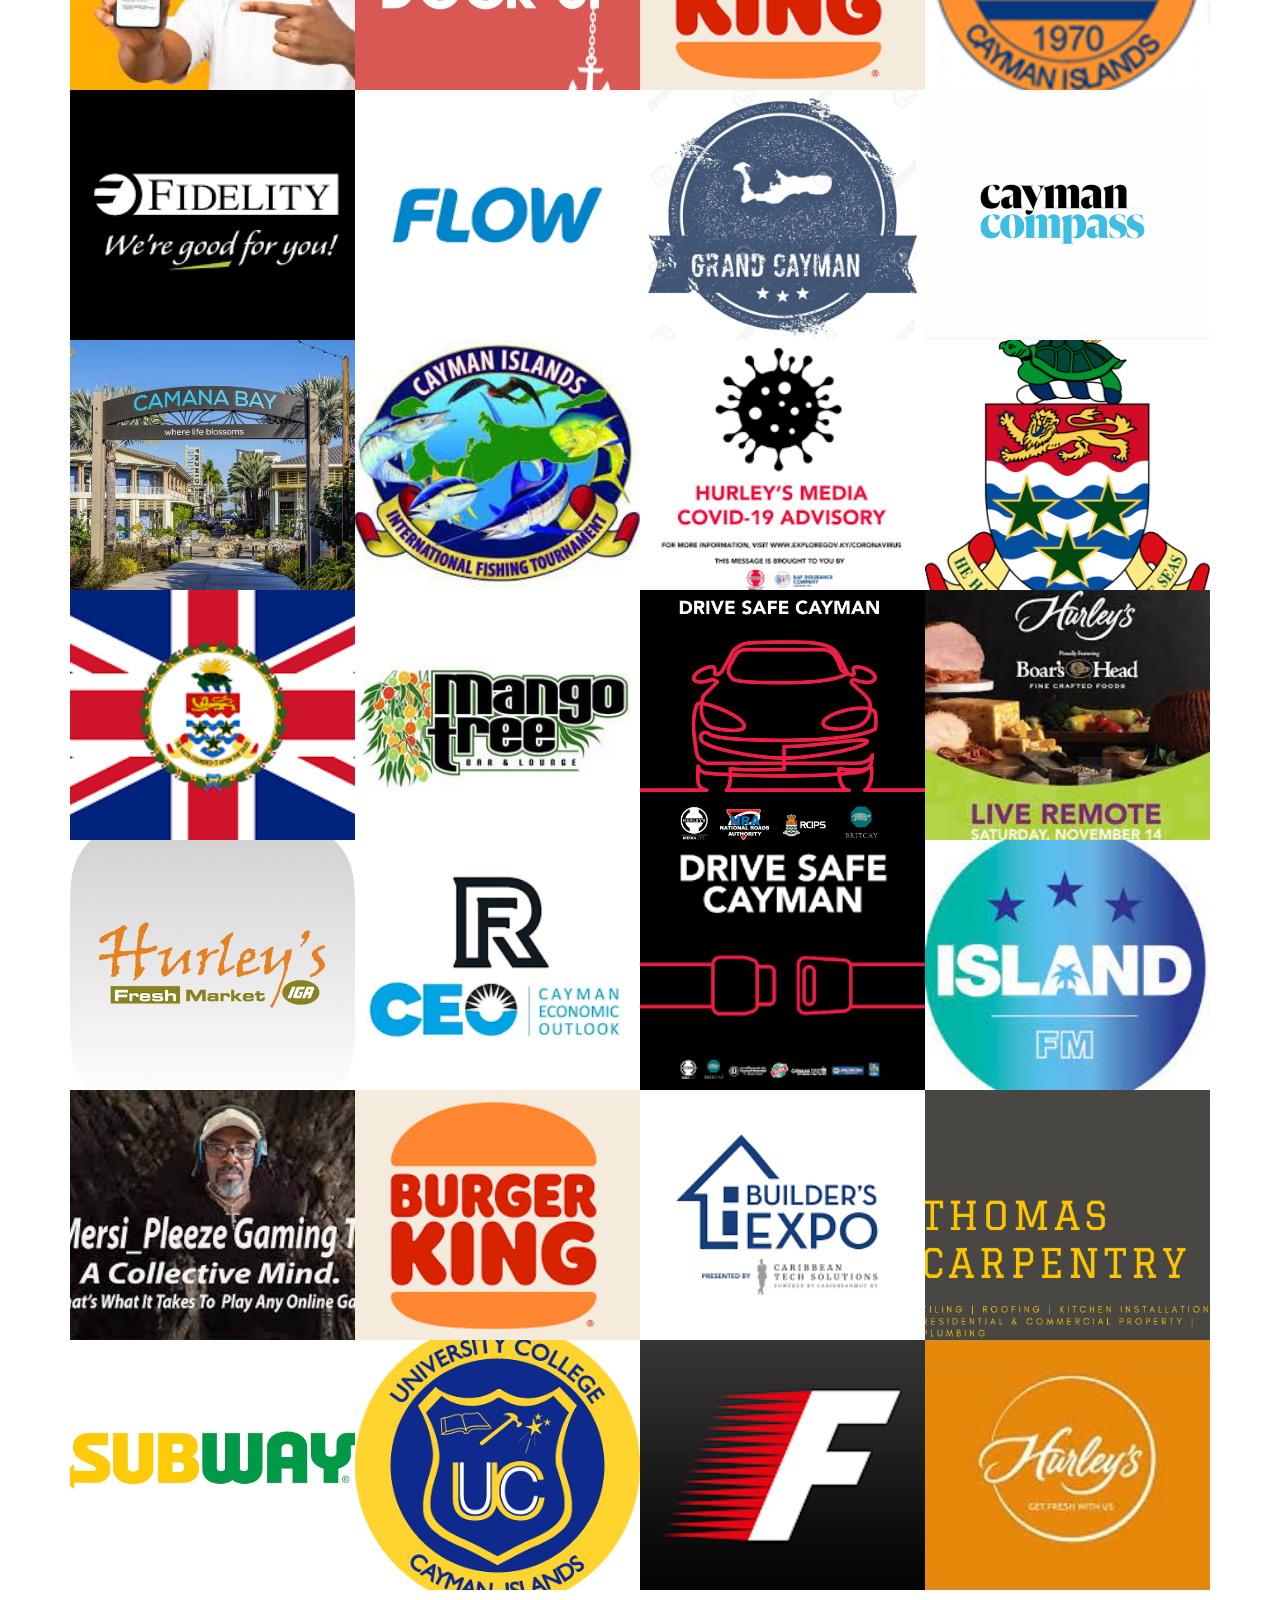
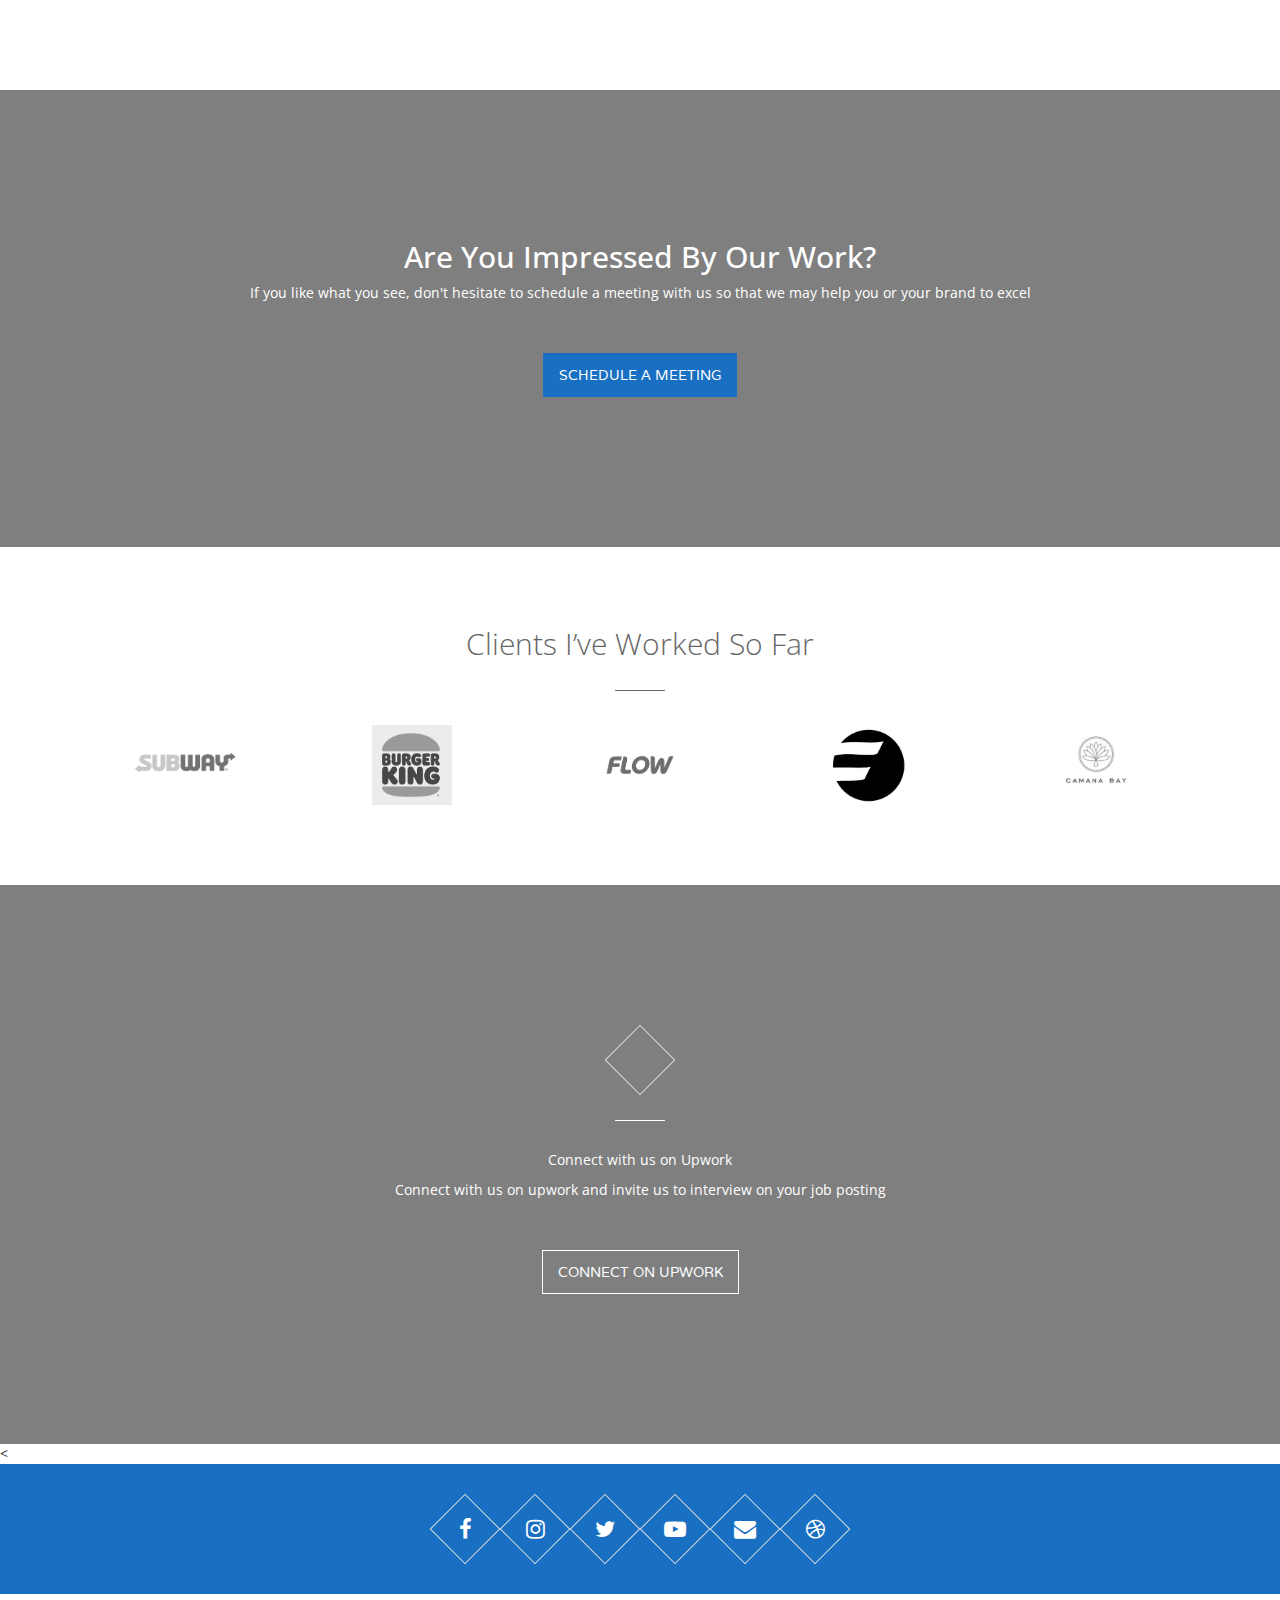
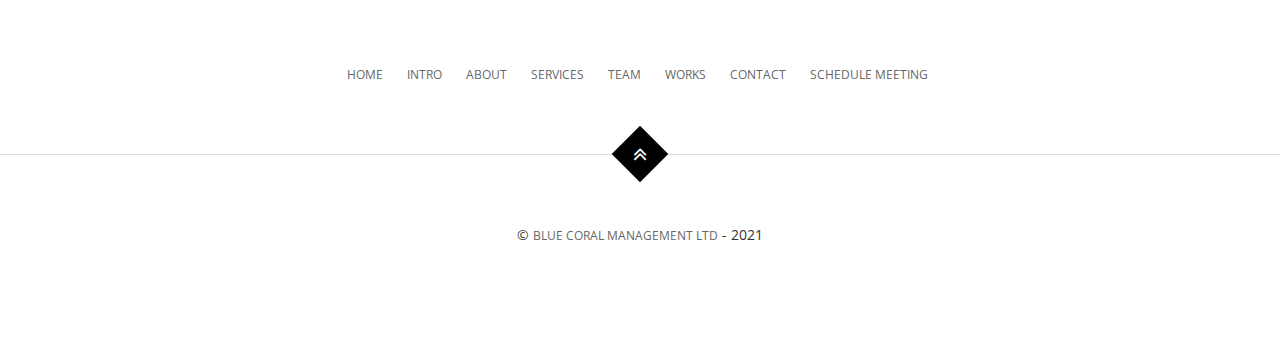
==== commit e2ec49d7: "Update index.html" ====
--- a/index.html
+++ b/index.html
@@ -98,9 +98,7 @@
                         <li class="page-scroll"><a href="#about">About</a></li>
                         <li class="page-scroll"><a href="#services">Services</a></li>
                         <li class="page-scroll"><a href="#team">Team</a></li>
-                      <div class="dropdown">
-    <button class="dropbtn">Collaberations
-      <i class="fa fa-caret-down"></i>
+                      <li class="page-scroll"><div class="dropdown"><button class="dropbtn">Collaberations<i class="fa fa-caret-down"></i></l>
     </button>
     <div class="dropdown-content">
       <a href="videoanimation.html">Video/Animation Portfolio </a>
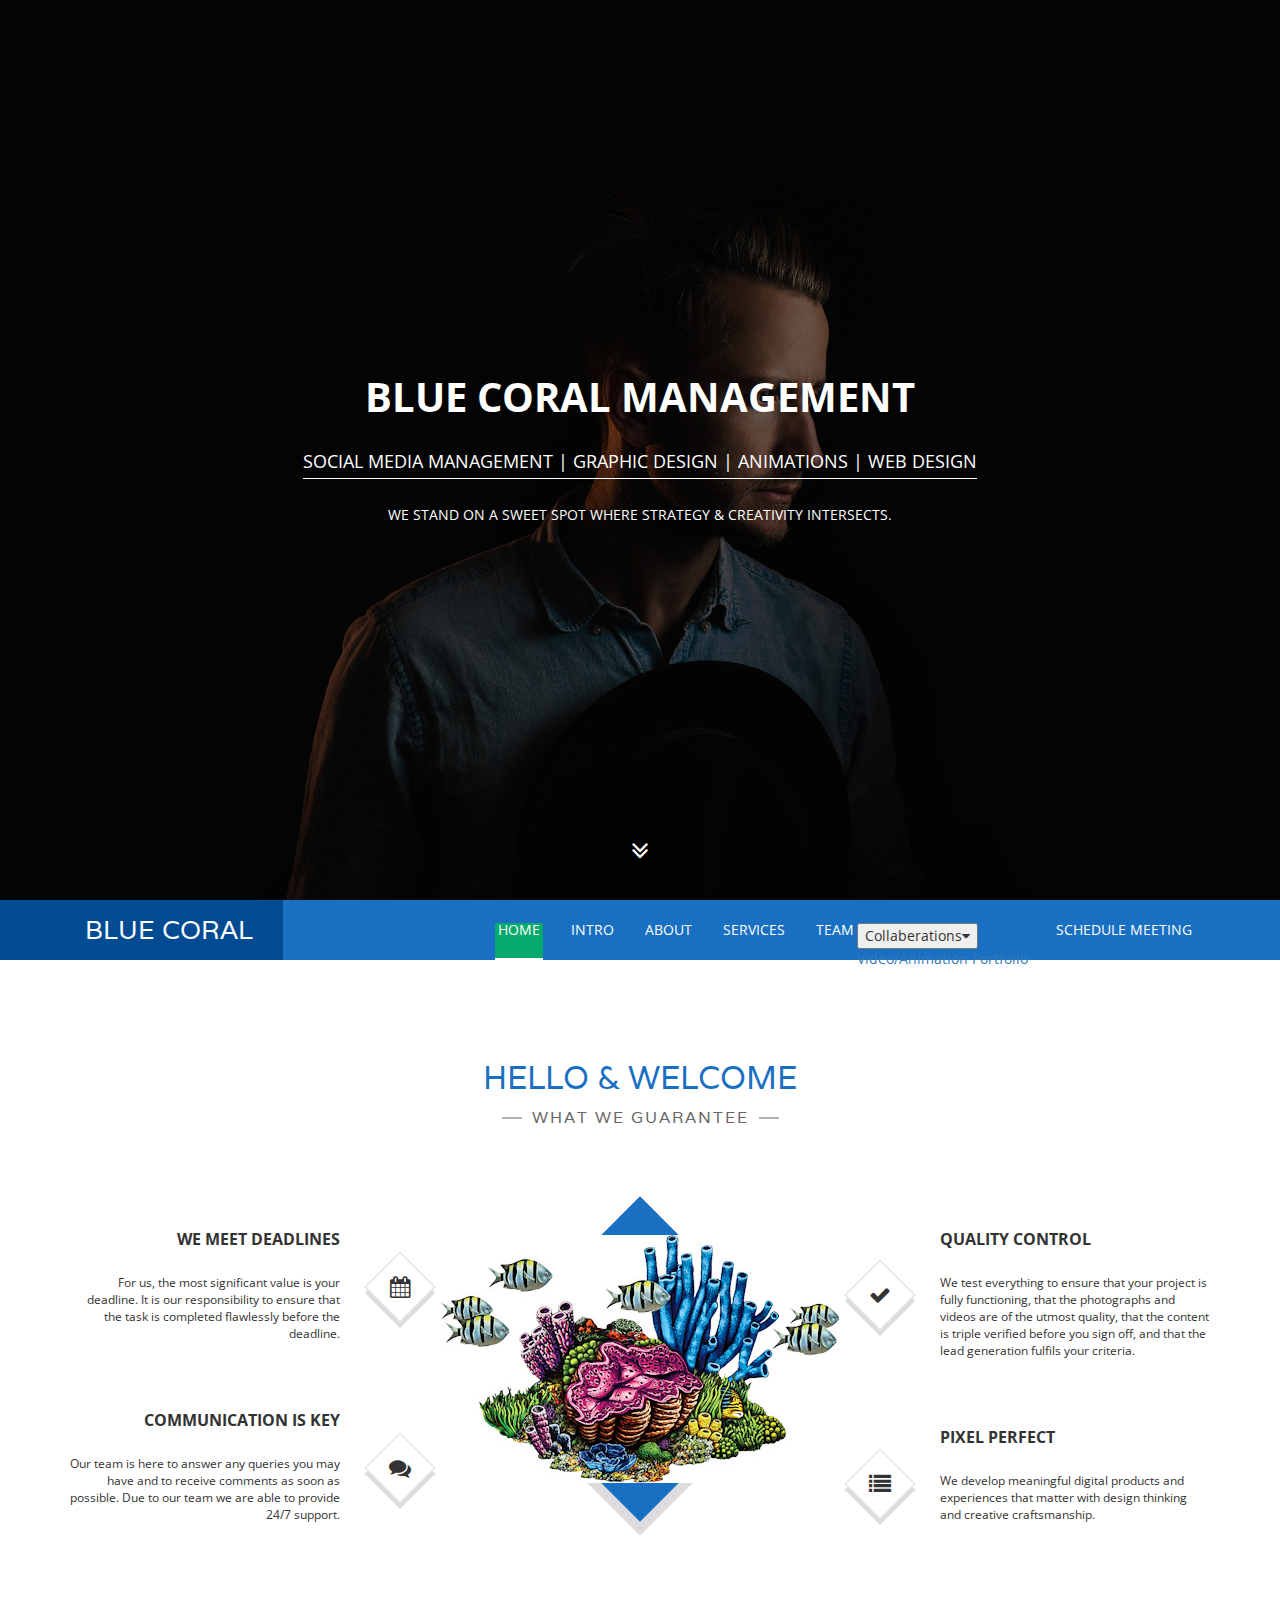
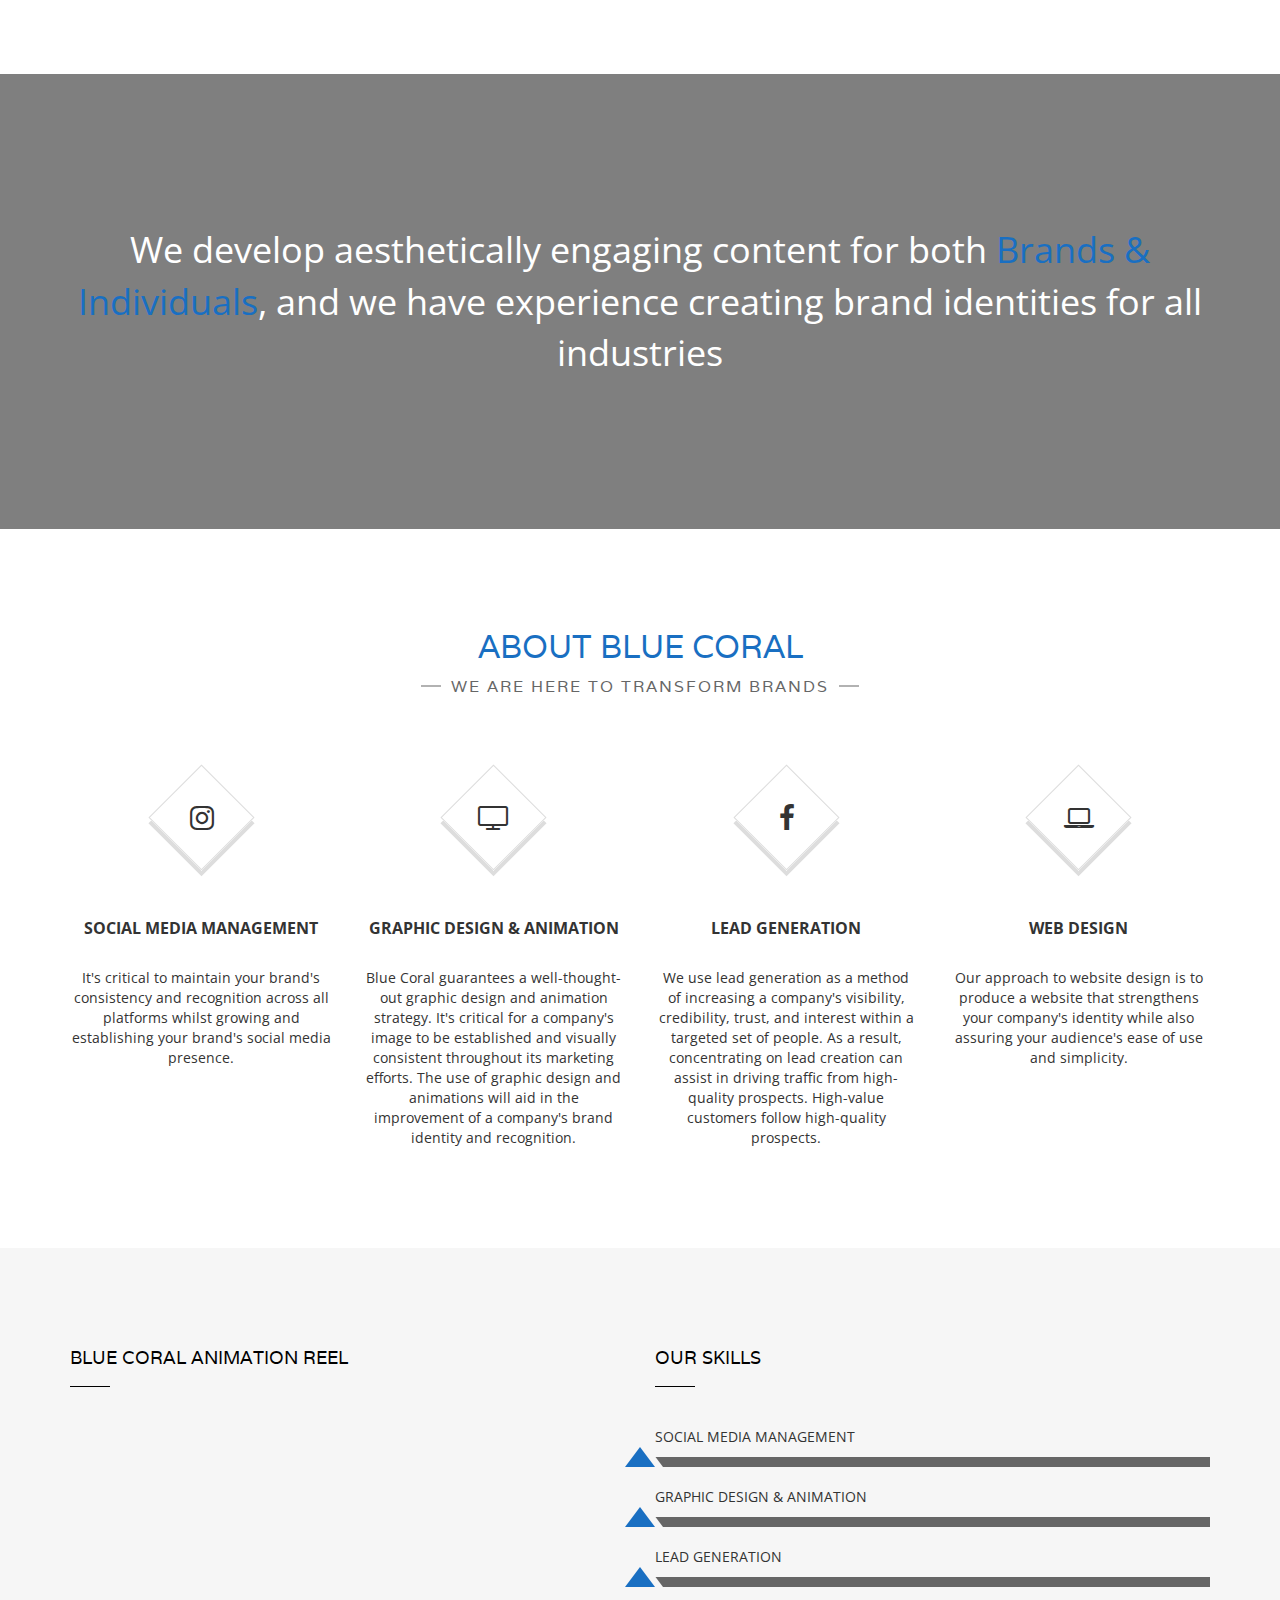
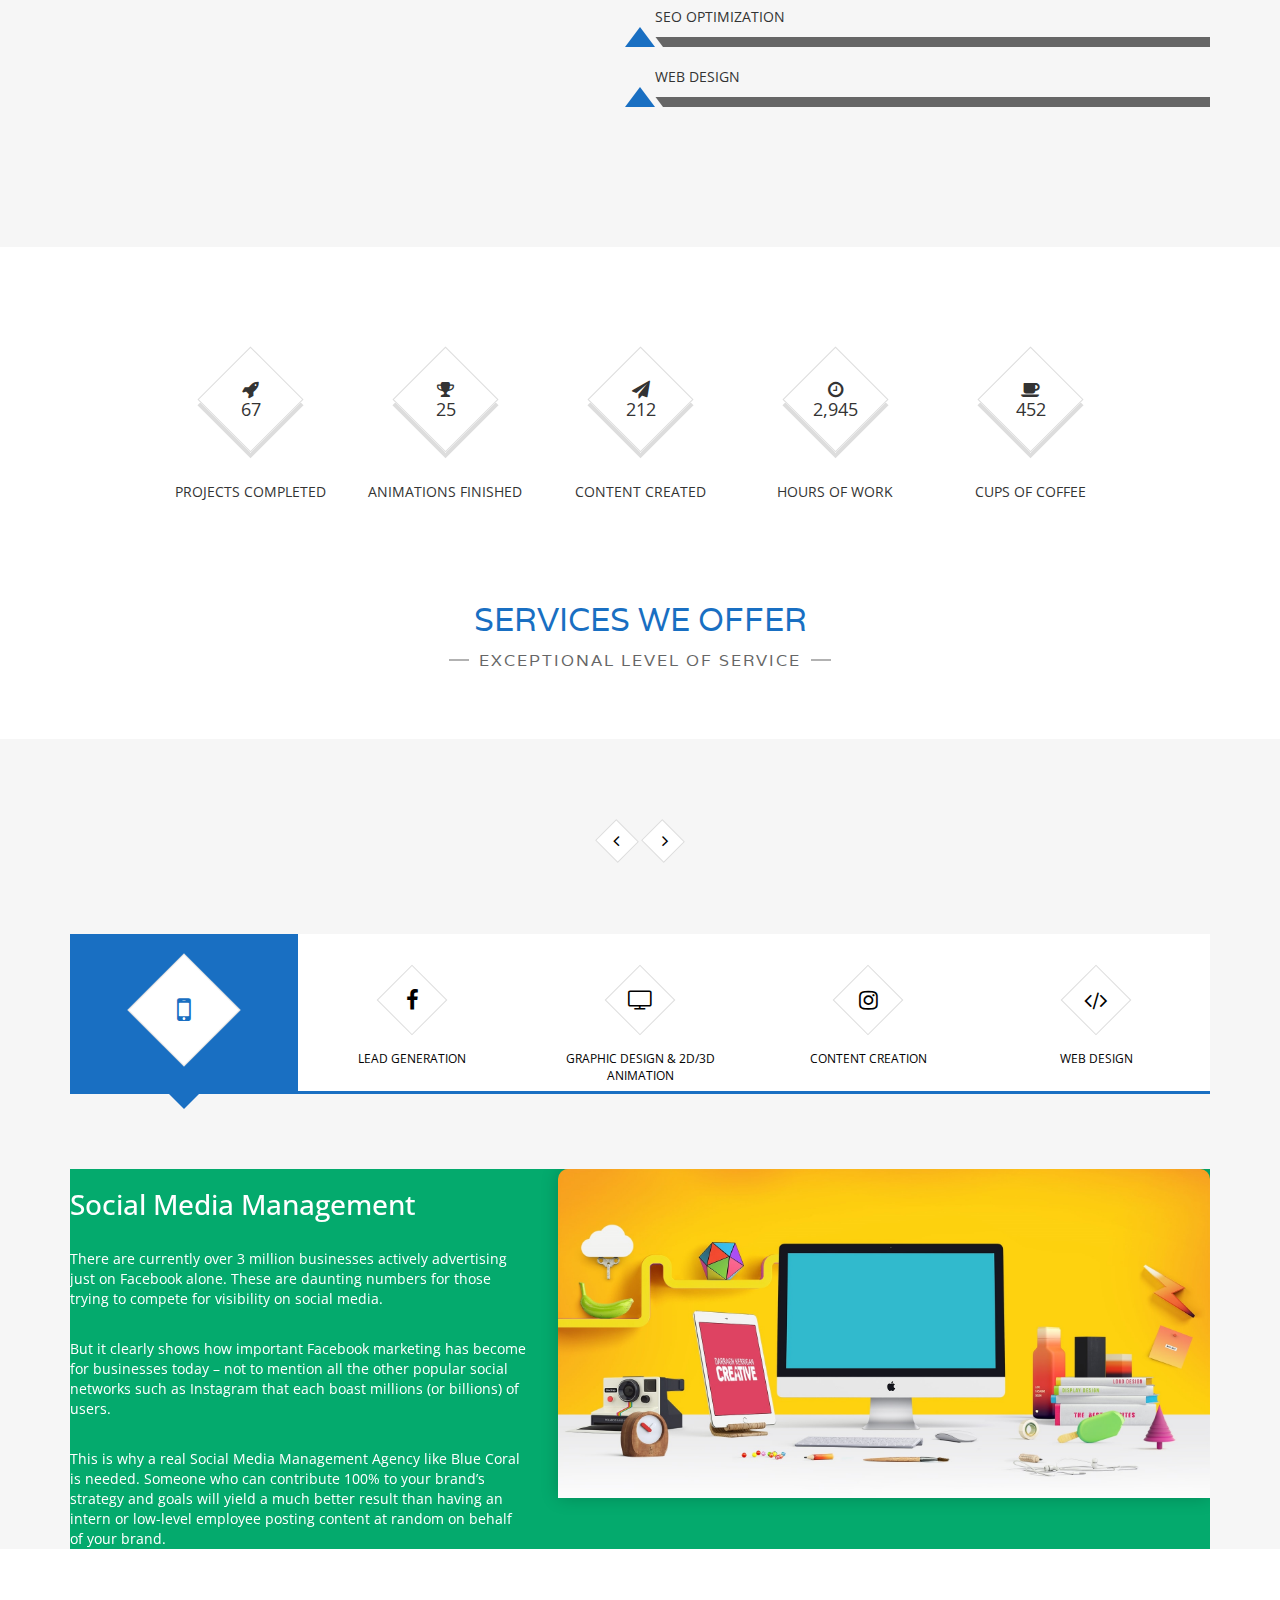
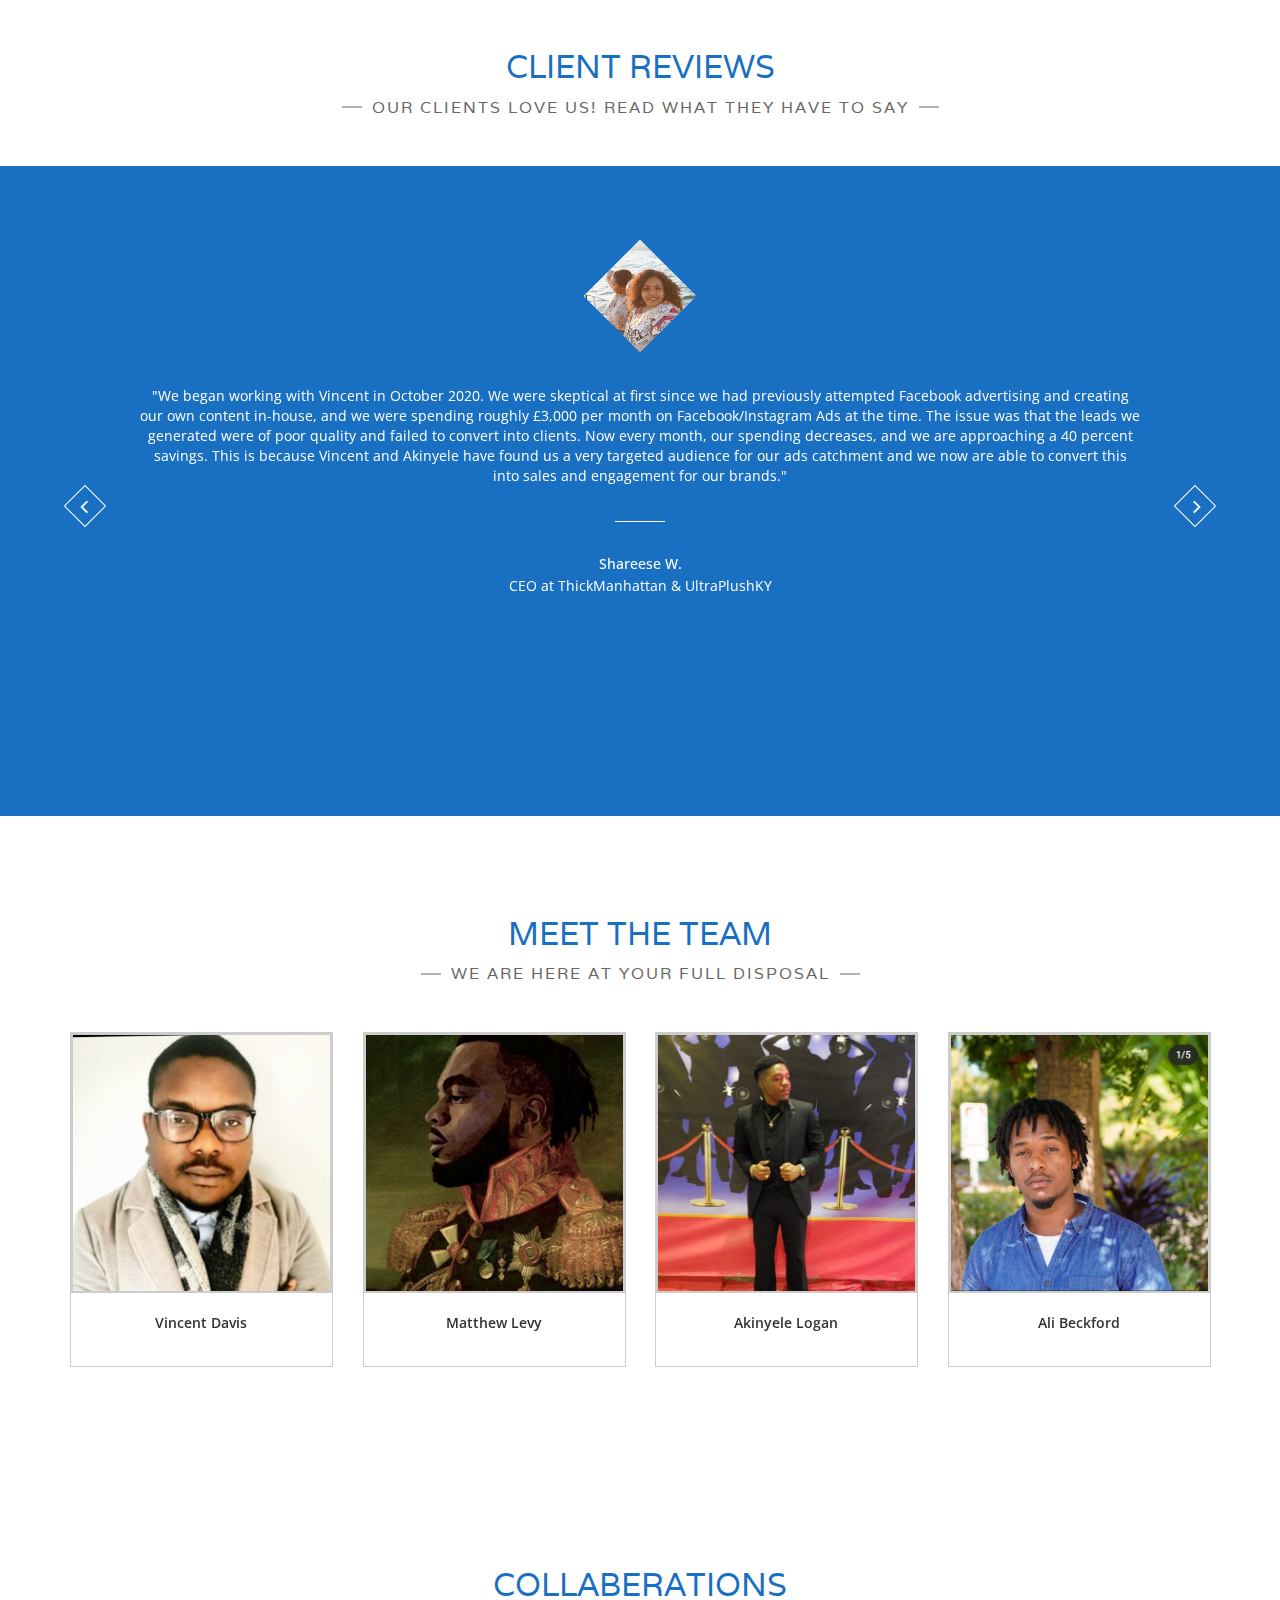
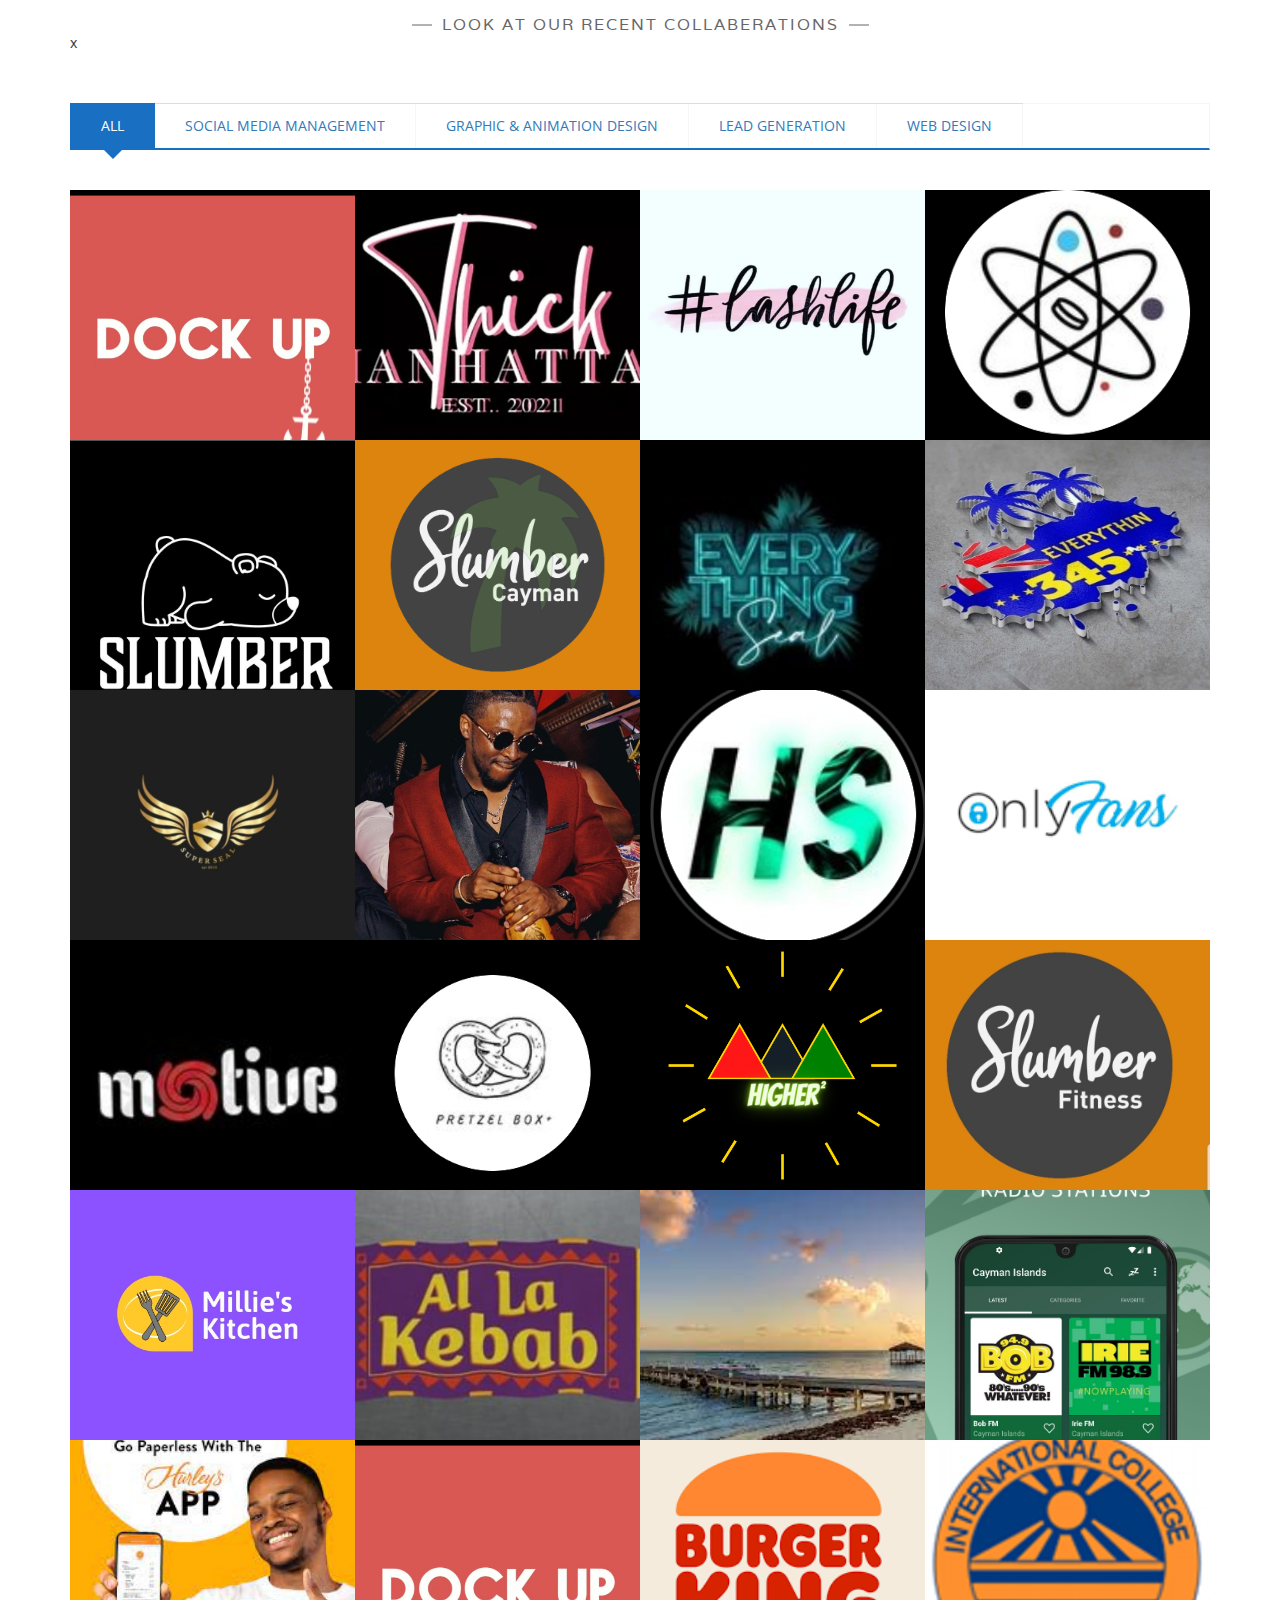
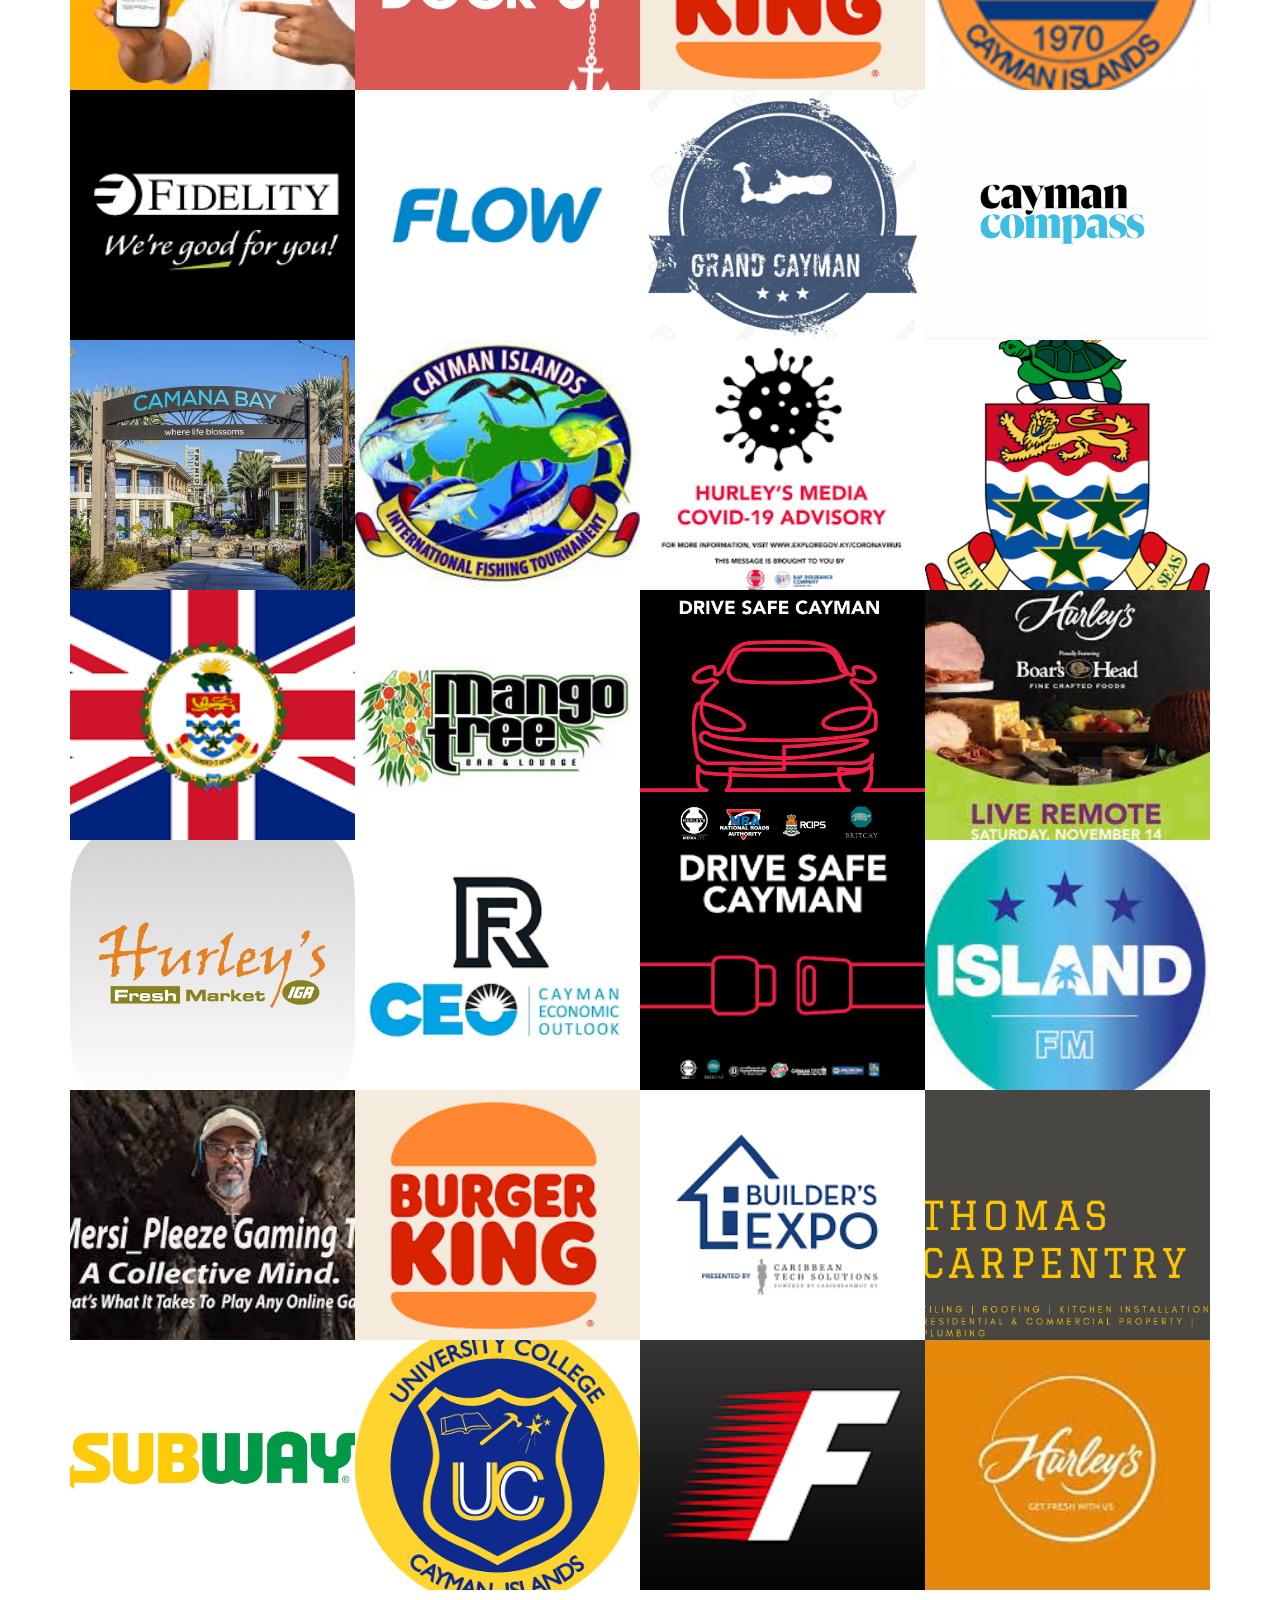
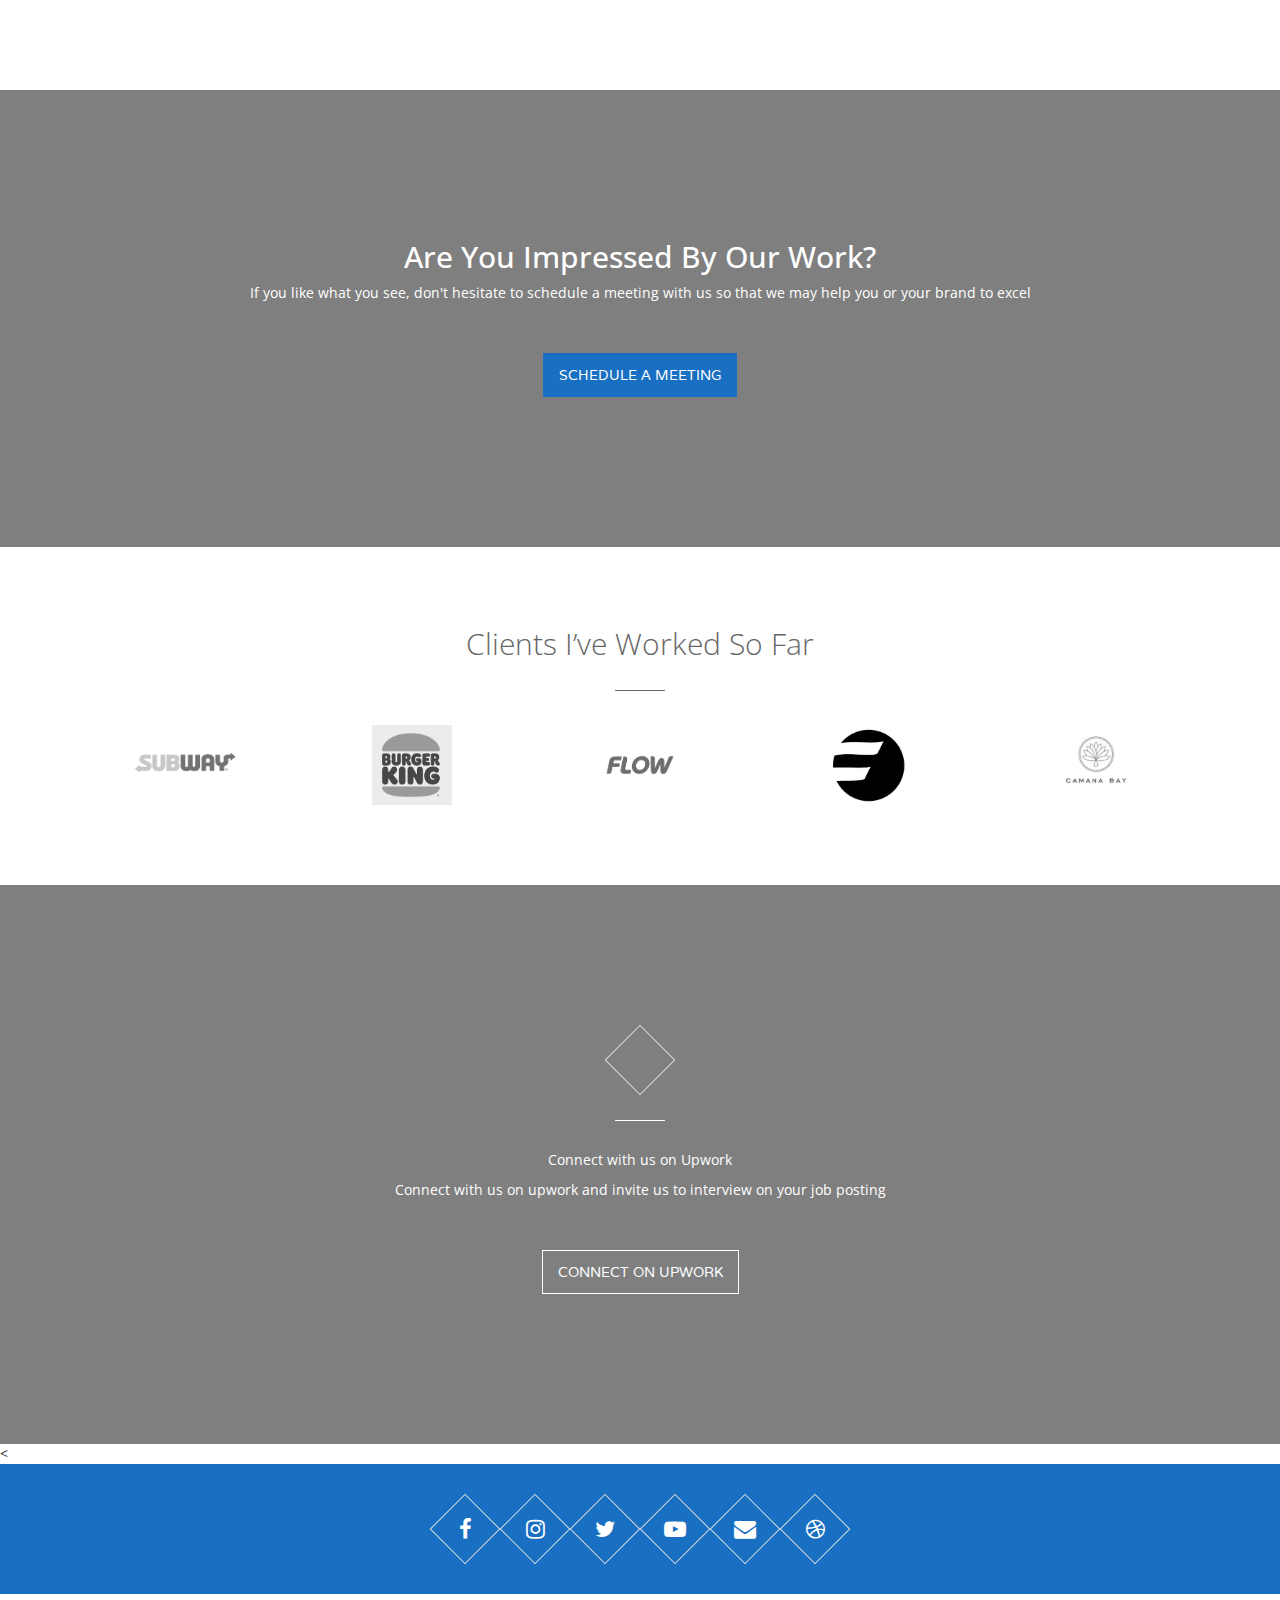
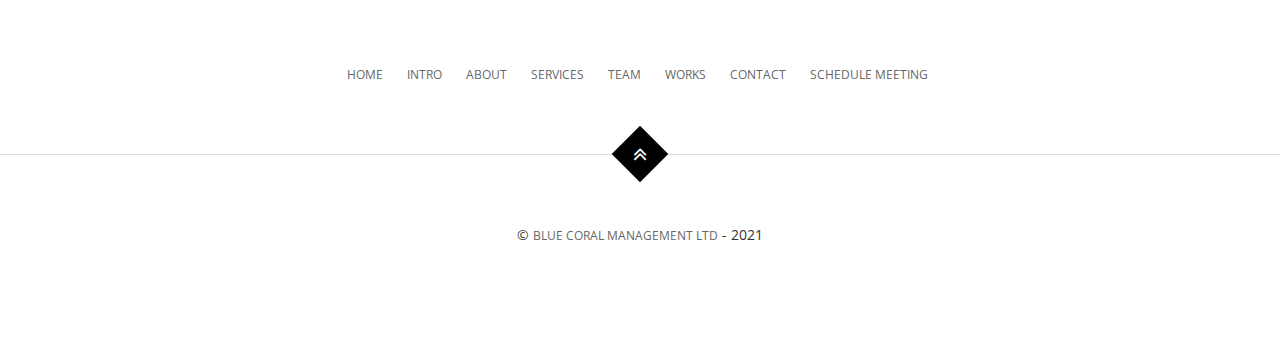
==== commit 34f7c9f2: "Update index.html" ====
--- a/index.html
+++ b/index.html
@@ -98,9 +98,9 @@
                         <li class="page-scroll"><a href="#about">About</a></li>
                         <li class="page-scroll"><a href="#services">Services</a></li>
                         <li class="page-scroll"><a href="#team">Team</a></li>
-                      <li class="page-scroll"><div class="dropdown"><button class="dropbtn">Collaberations<i class="fa fa-caret-down"></i></l>
+                      <li class="page-scroll"><div class="subnav"><button class="subnavbtn">Collaberations<i class="fa fa-caret-down"></i></l>
     </button>
-    <div class="dropdown-content">
+    <div class="subnav-content">
       <a href="videoanimation.html">Video/Animation Portfolio </a>
     </div>
   </div>            <li class="page-scroll"><a href="schedulemeeting.html">Schedule Meeting</a></li>
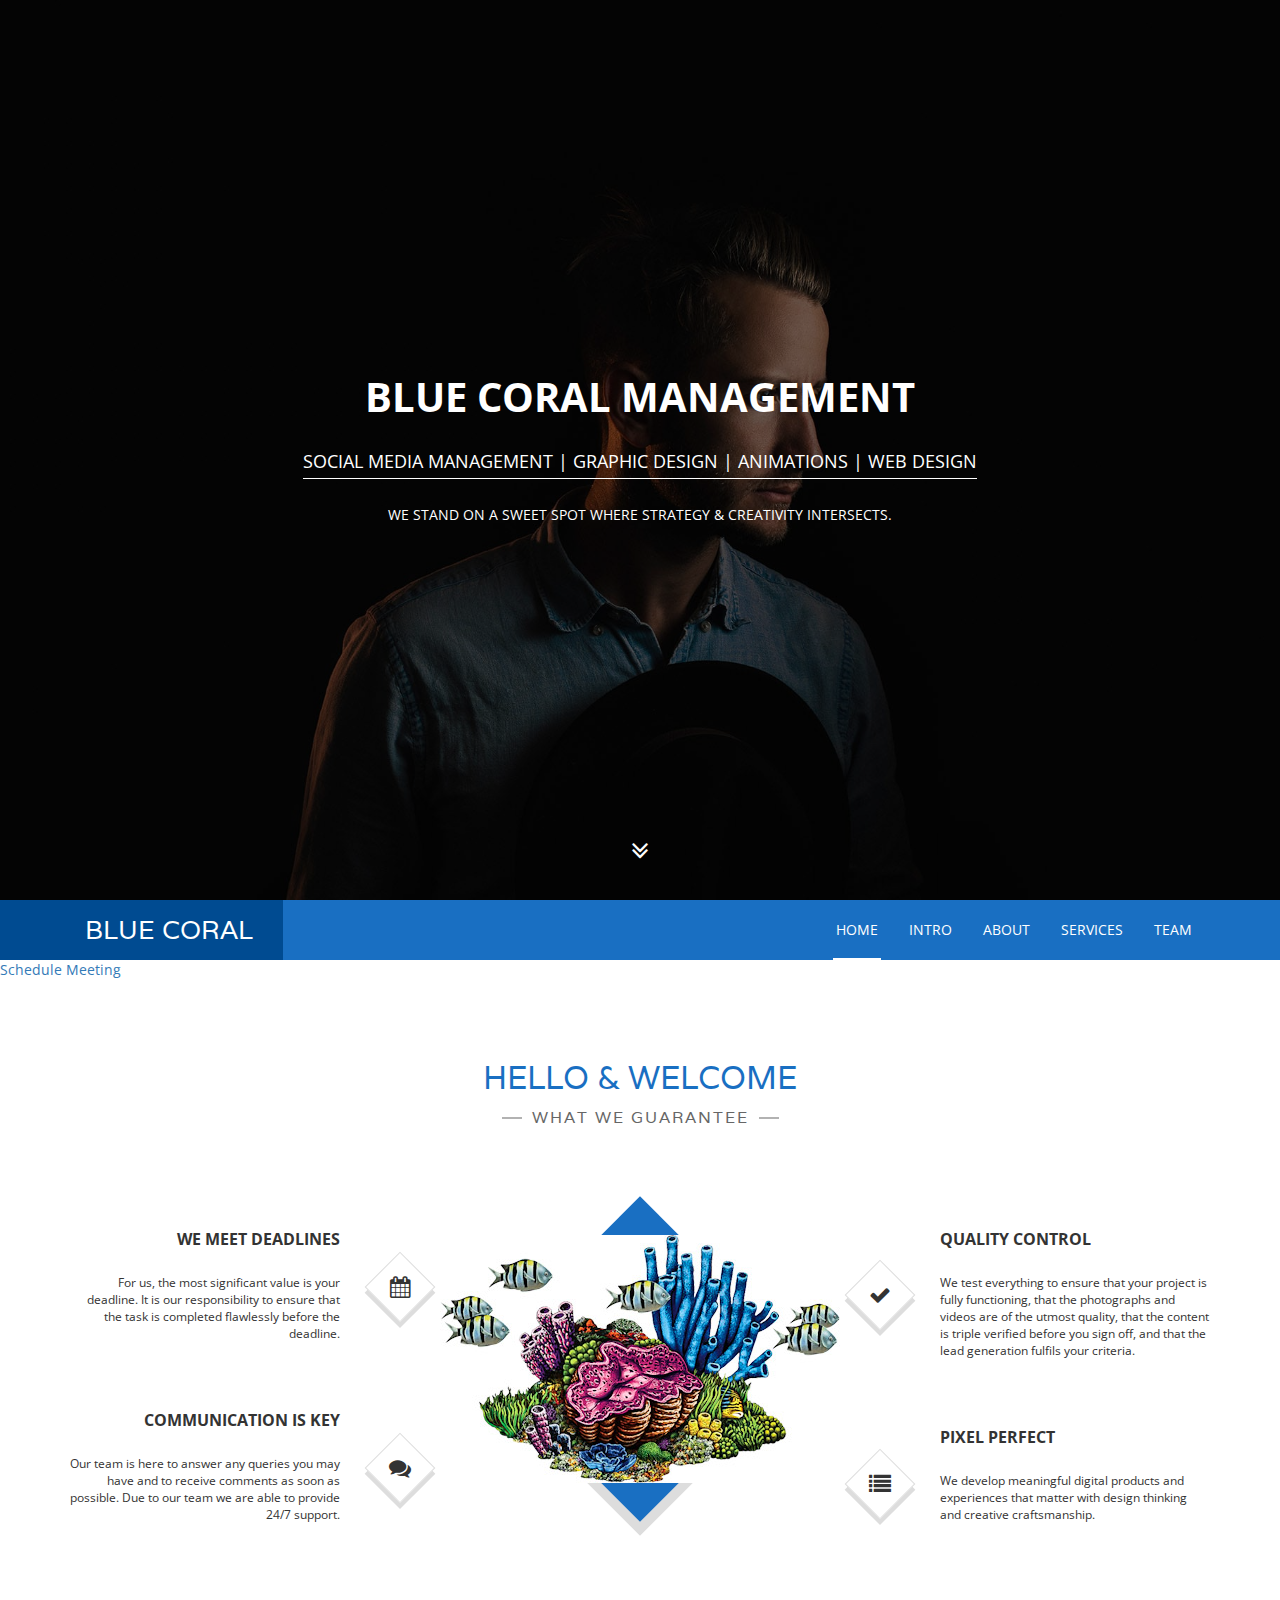
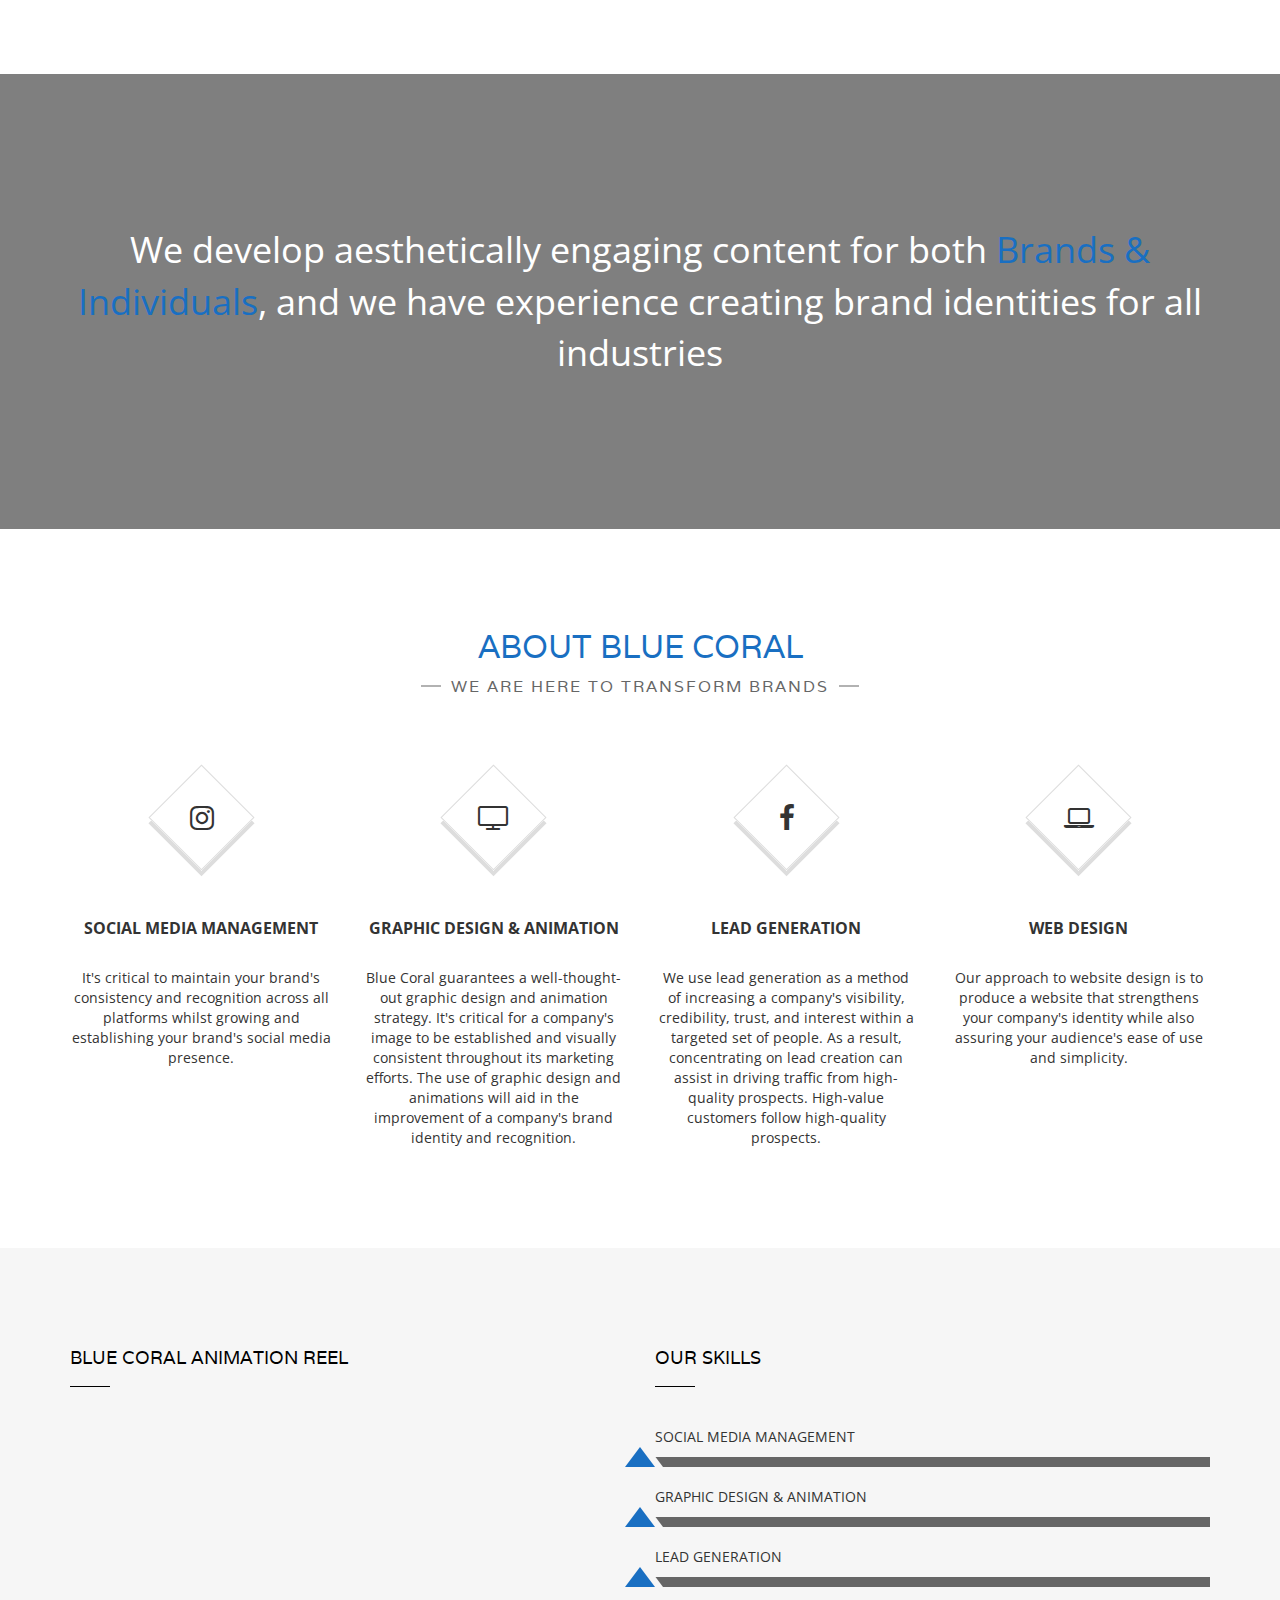
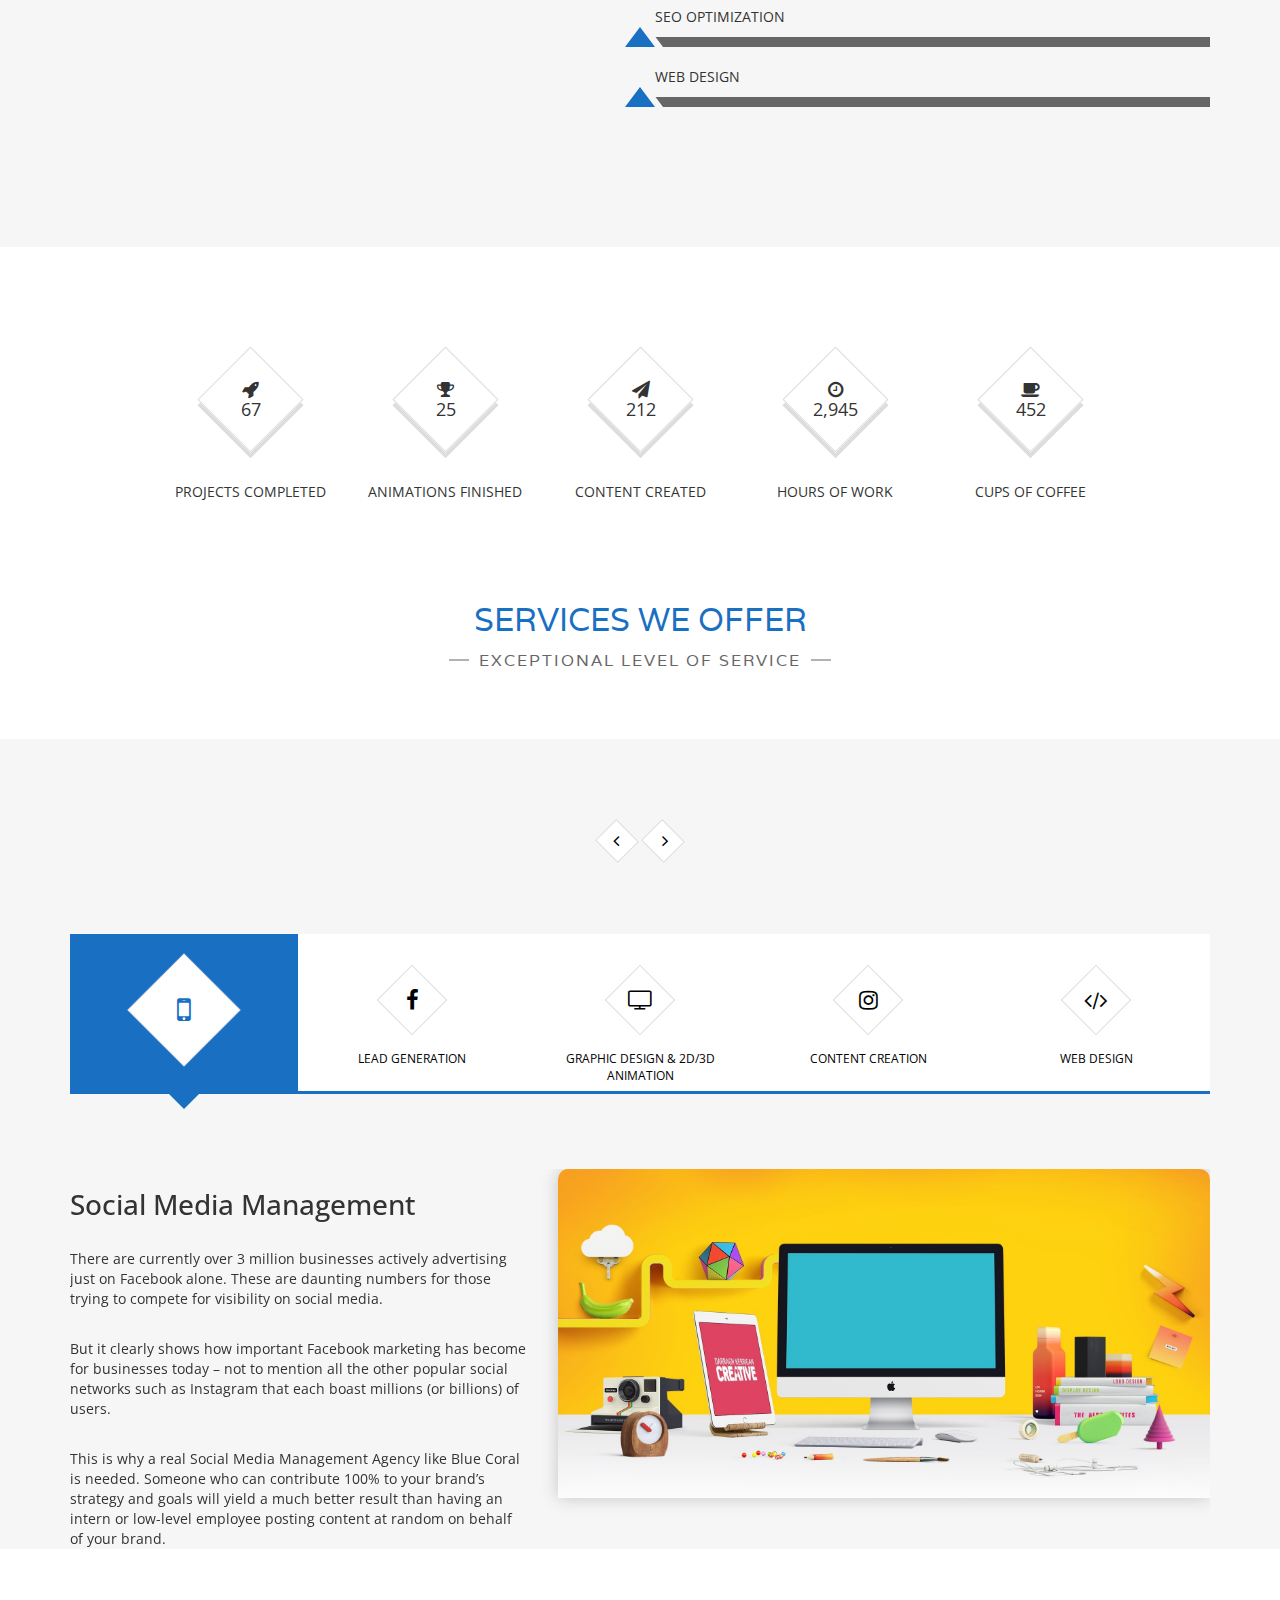
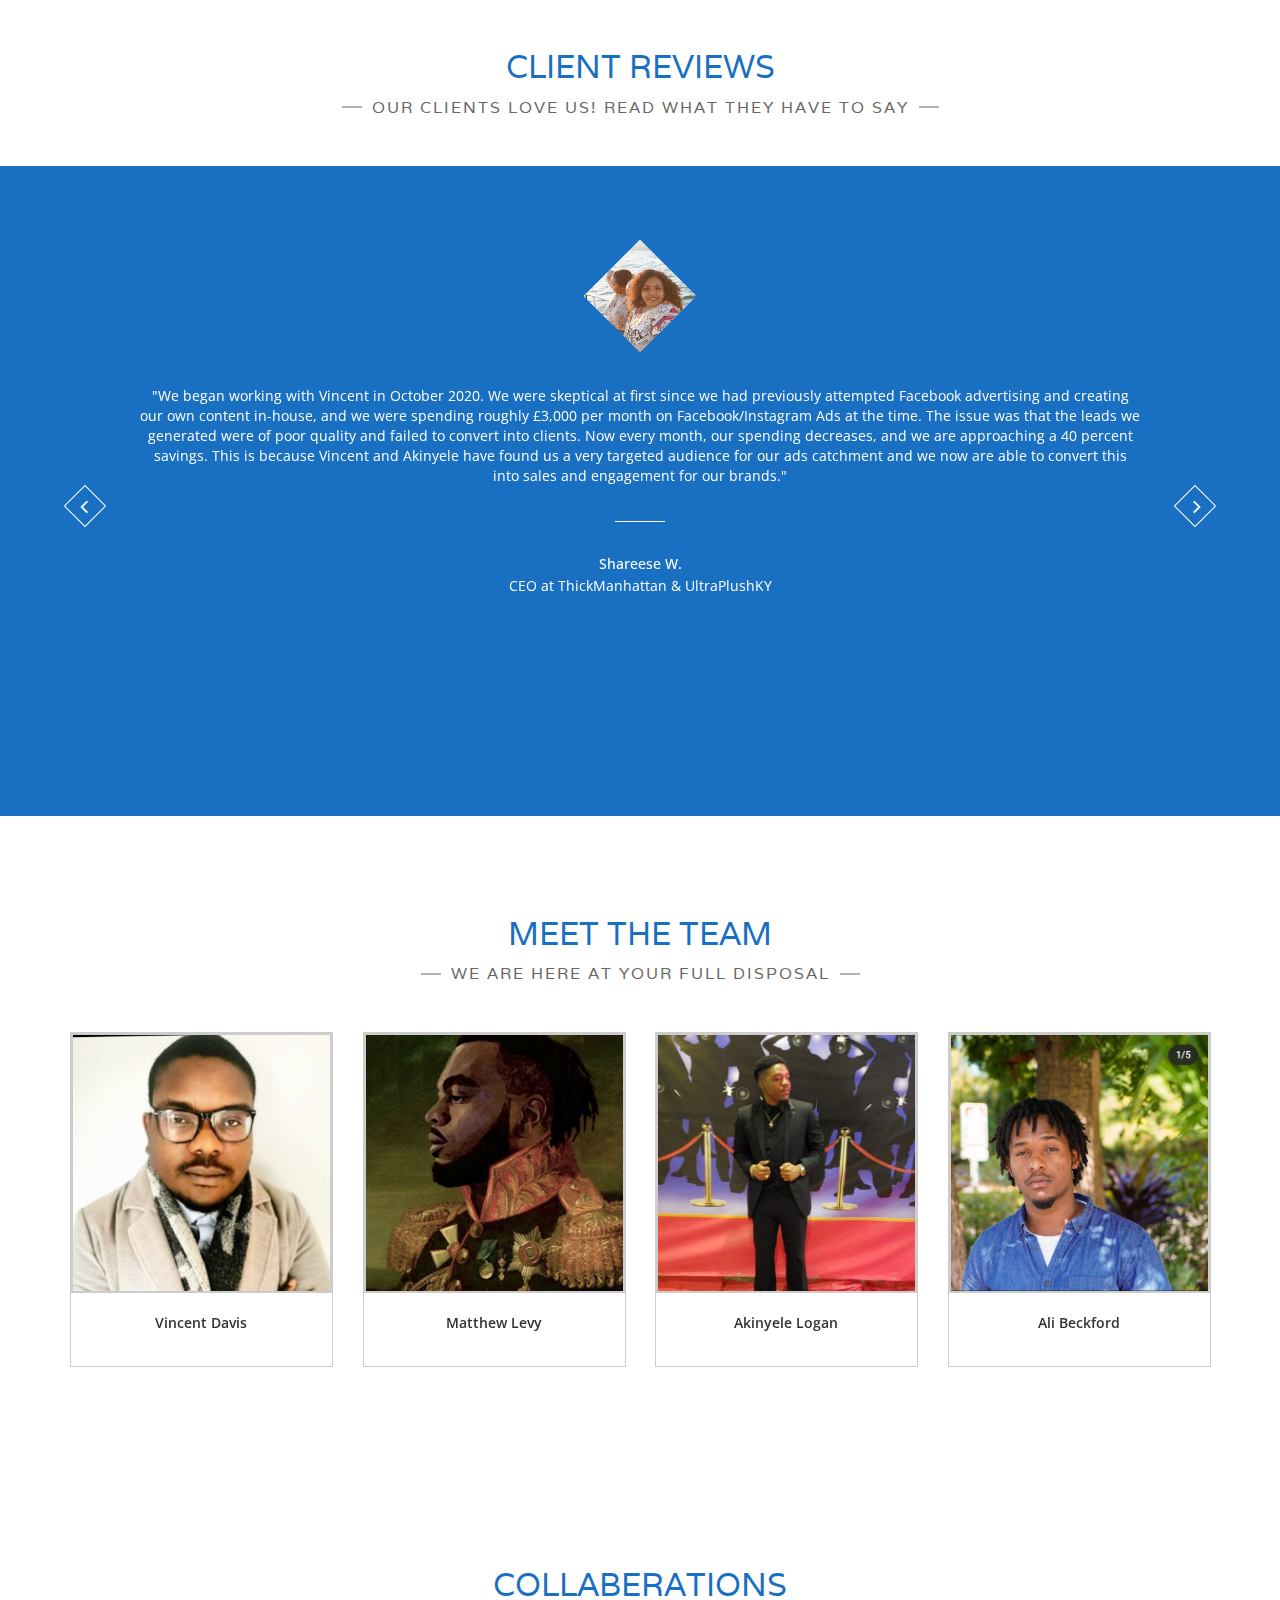
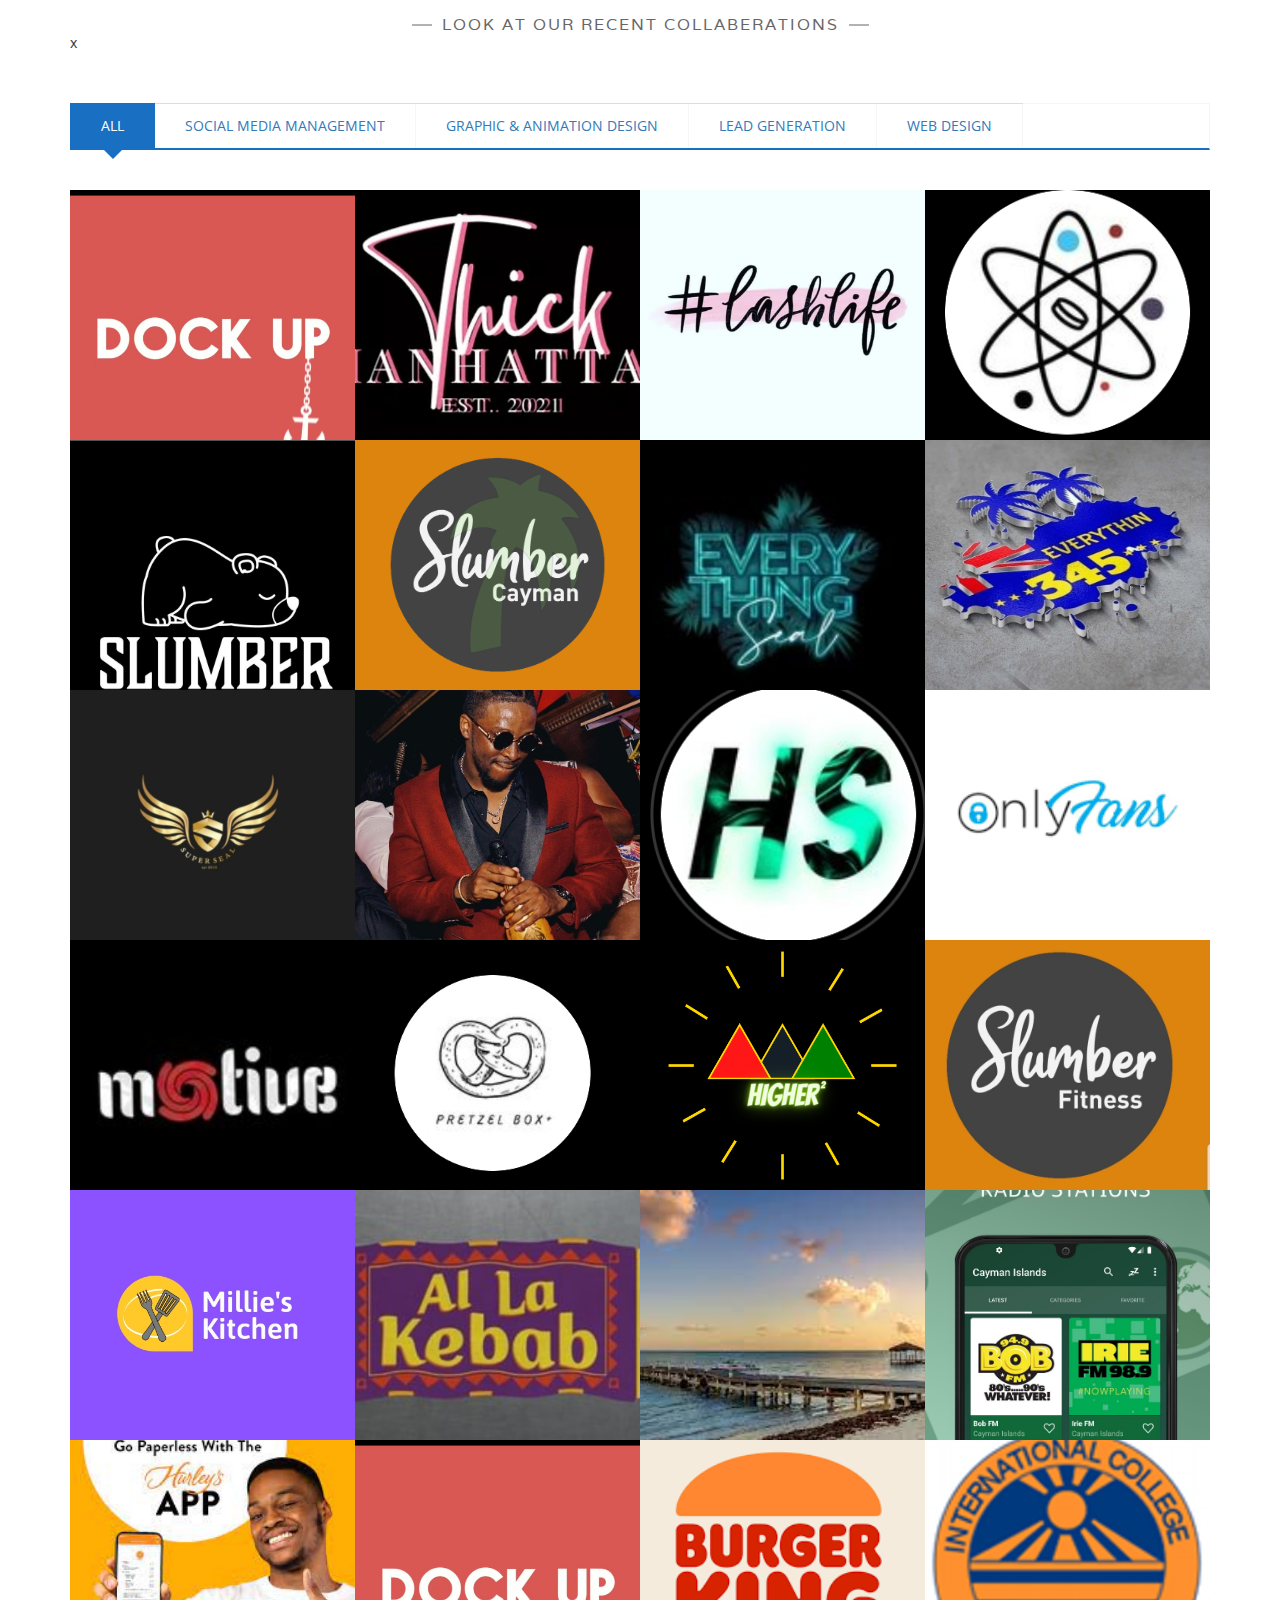
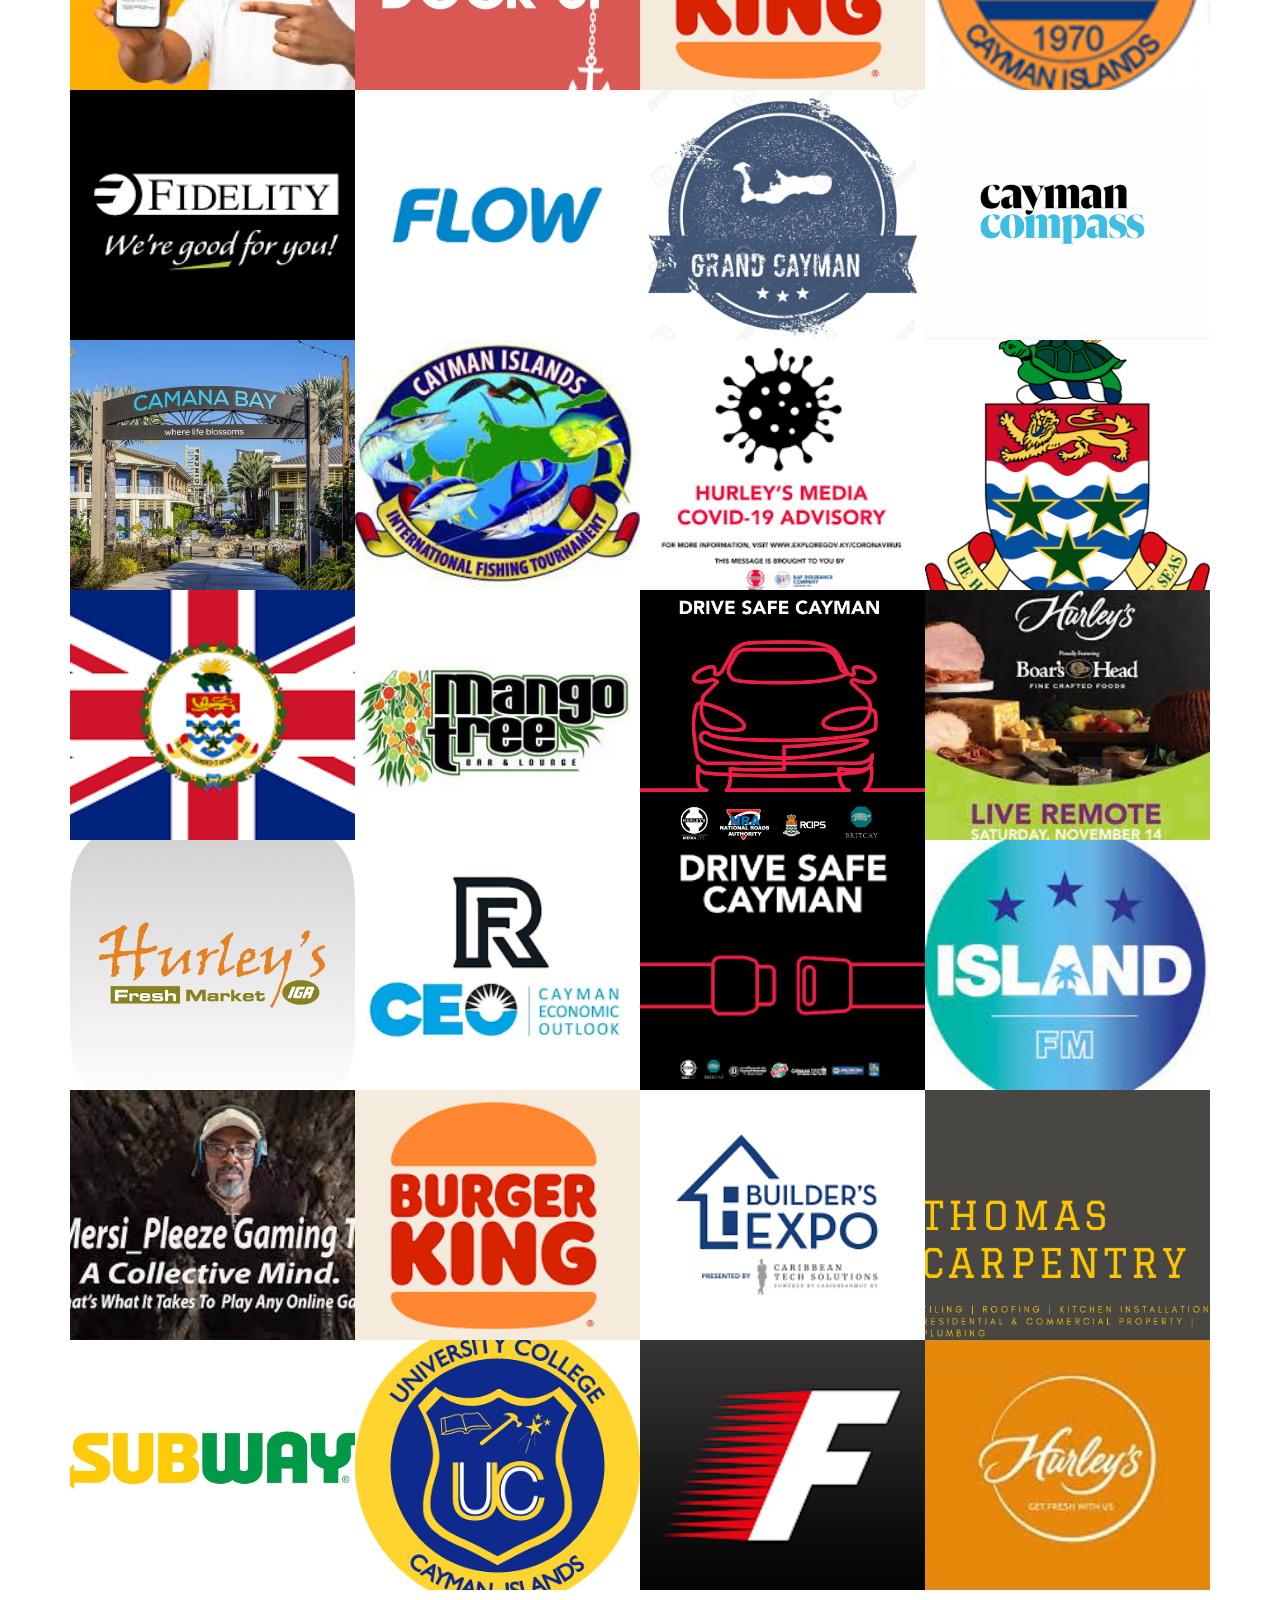
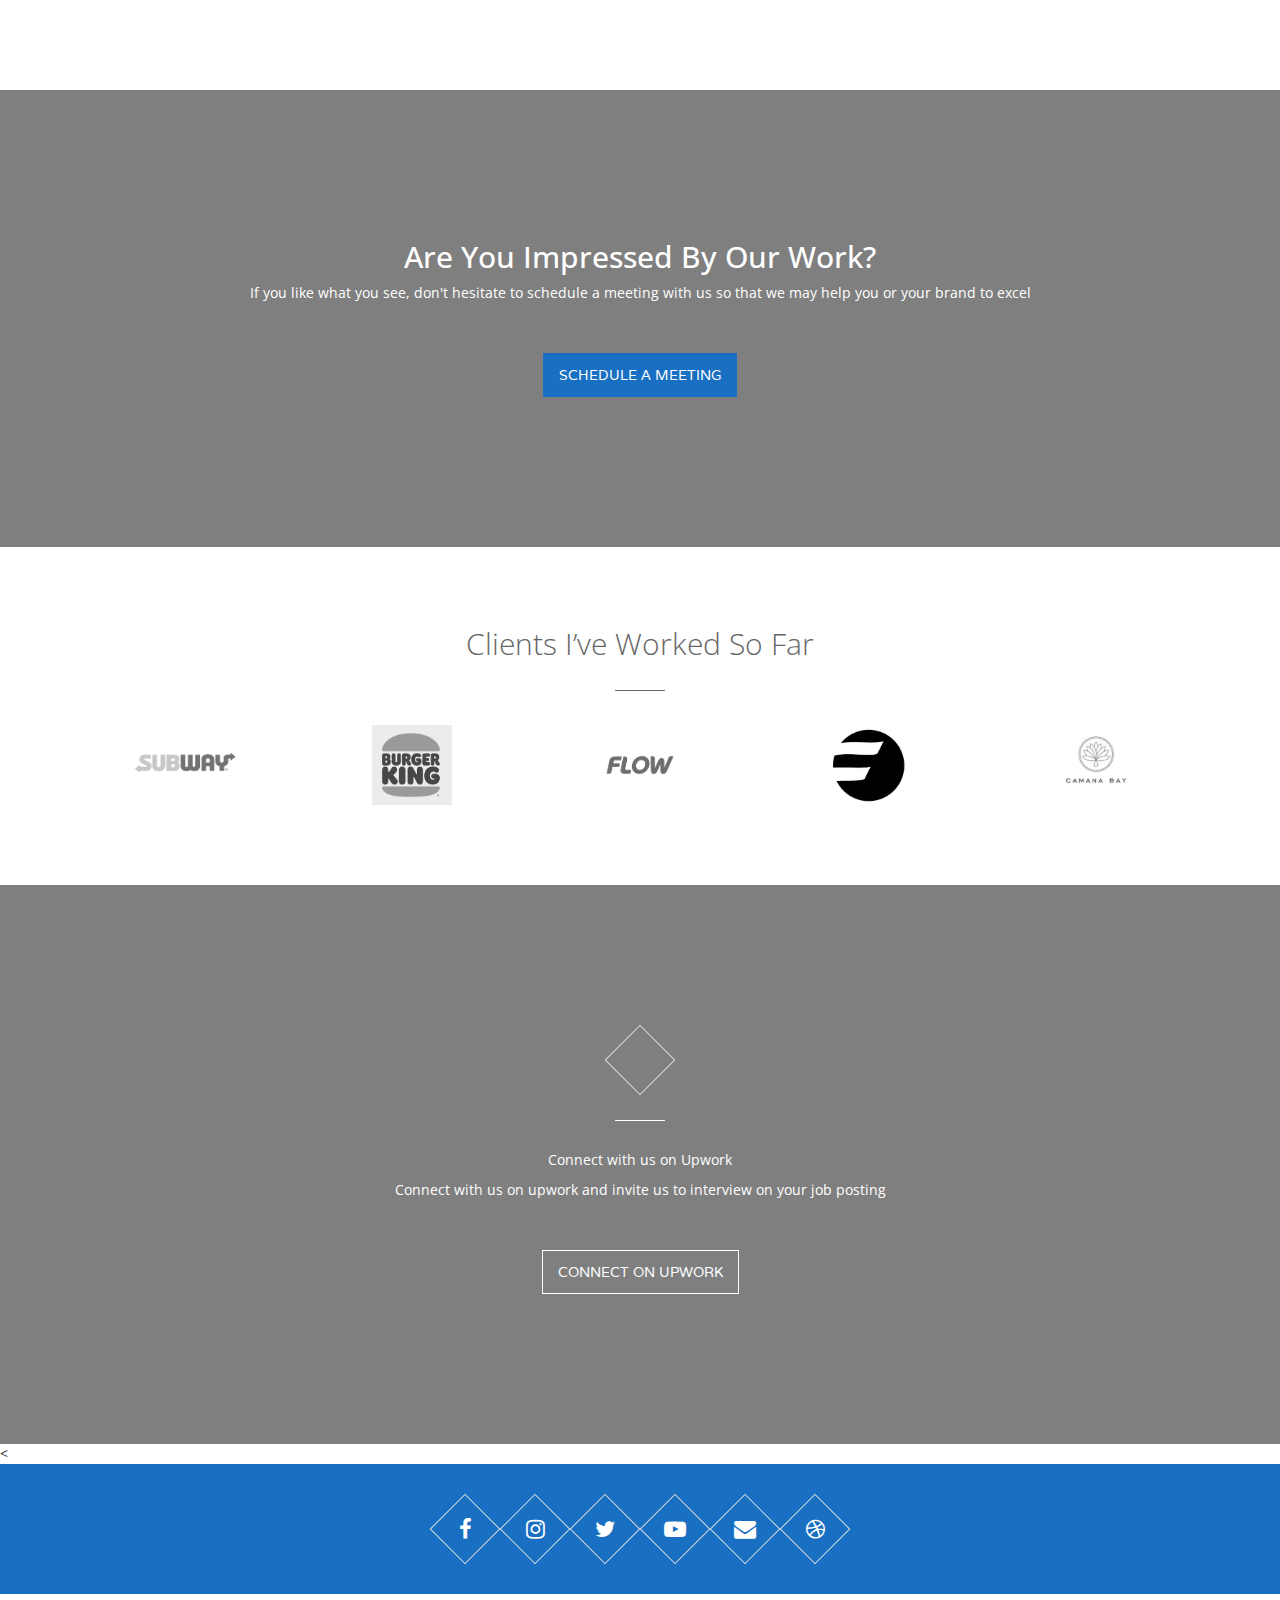
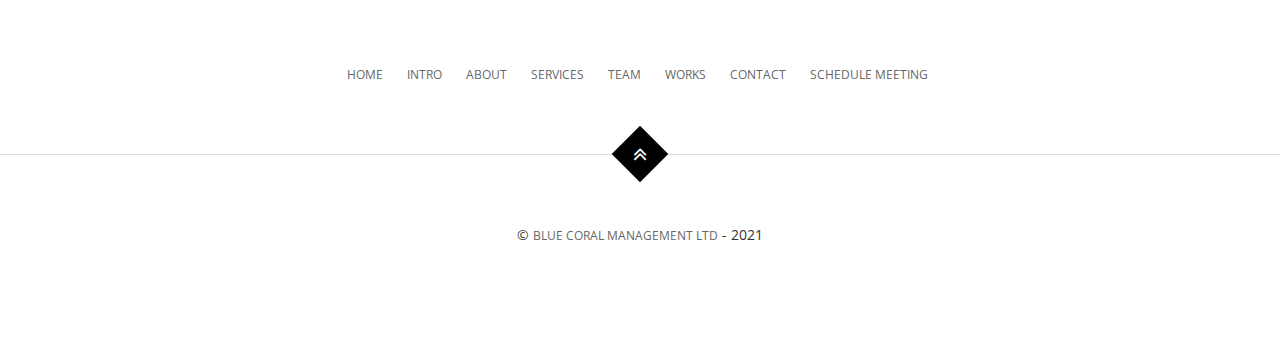
==== commit c10f938d: "Update index.html" ====
--- a/index.html
+++ b/index.html
@@ -98,10 +98,7 @@
                         <li class="page-scroll"><a href="#about">About</a></li>
                         <li class="page-scroll"><a href="#services">Services</a></li>
                         <li class="page-scroll"><a href="#team">Team</a></li>
-                      <li class="page-scroll"><div class="subnav"><button class="subnavbtn">Collaberations<i class="fa fa-caret-down"></i></l>
-    </button>
-    <div class="subnav-content">
-      <a href="videoanimation.html">Video/Animation Portfolio </a>
+                      
     </div>
   </div>            <li class="page-scroll"><a href="schedulemeeting.html">Schedule Meeting</a></li>
                         
--- a/assets/css/style.css
+++ b/assets/css/style.css
@@ -369,60 +369,13 @@
   text-decoration: none;
 }
 
-/* Add a black background color to the top navigation */
-.topnav {
-  background-color: #333;
-  overflow: hidden;
-}
-
-/* Style the links inside the navigation bar */
-.topnav a {
-  float: left;
-  display: block;
-  color: #f2f2f2;
-  text-align: center;
-  padding: 14px 16px;
-  text-decoration: none;
-  font-size: 17px;
-}
-
-/* Add an active class to highlight the current page */
-.active {
-  background-color: #04AA6D;
-  color: white;
-}
-
-/* Hide the link that should open and close the topnav on small screens */
-.topnav .icon {
-  display: none;
-}
-
-/* Dropdown container - needed to position the dropdown content */
-.dropdown {
-  float: left;
-  overflow: hidden;
-}
-
-/* Style the dropdown button to fit inside the topnav */
-.dropdown .dropbtn {
-  font-size: 17px;
-  border: none;
-  outline: none;
-  color: white;
-  padding: 14px 16px;
-  background-color: inherit;
-  font-family: inherit;
-  margin: 0;
-}
+
 
 /* Style the dropdown content (hidden by default) */
 .dropdown-content {
   display: none;
   position: absolute;
-  background-color: #f9f9f9;
-  min-width: 160px;
-  box-shadow: 0px 8px 16px 0px rgba(0,0,0,0.2);
-  z-index: 1;
+
 }
 
 /* Style the links inside the dropdown */
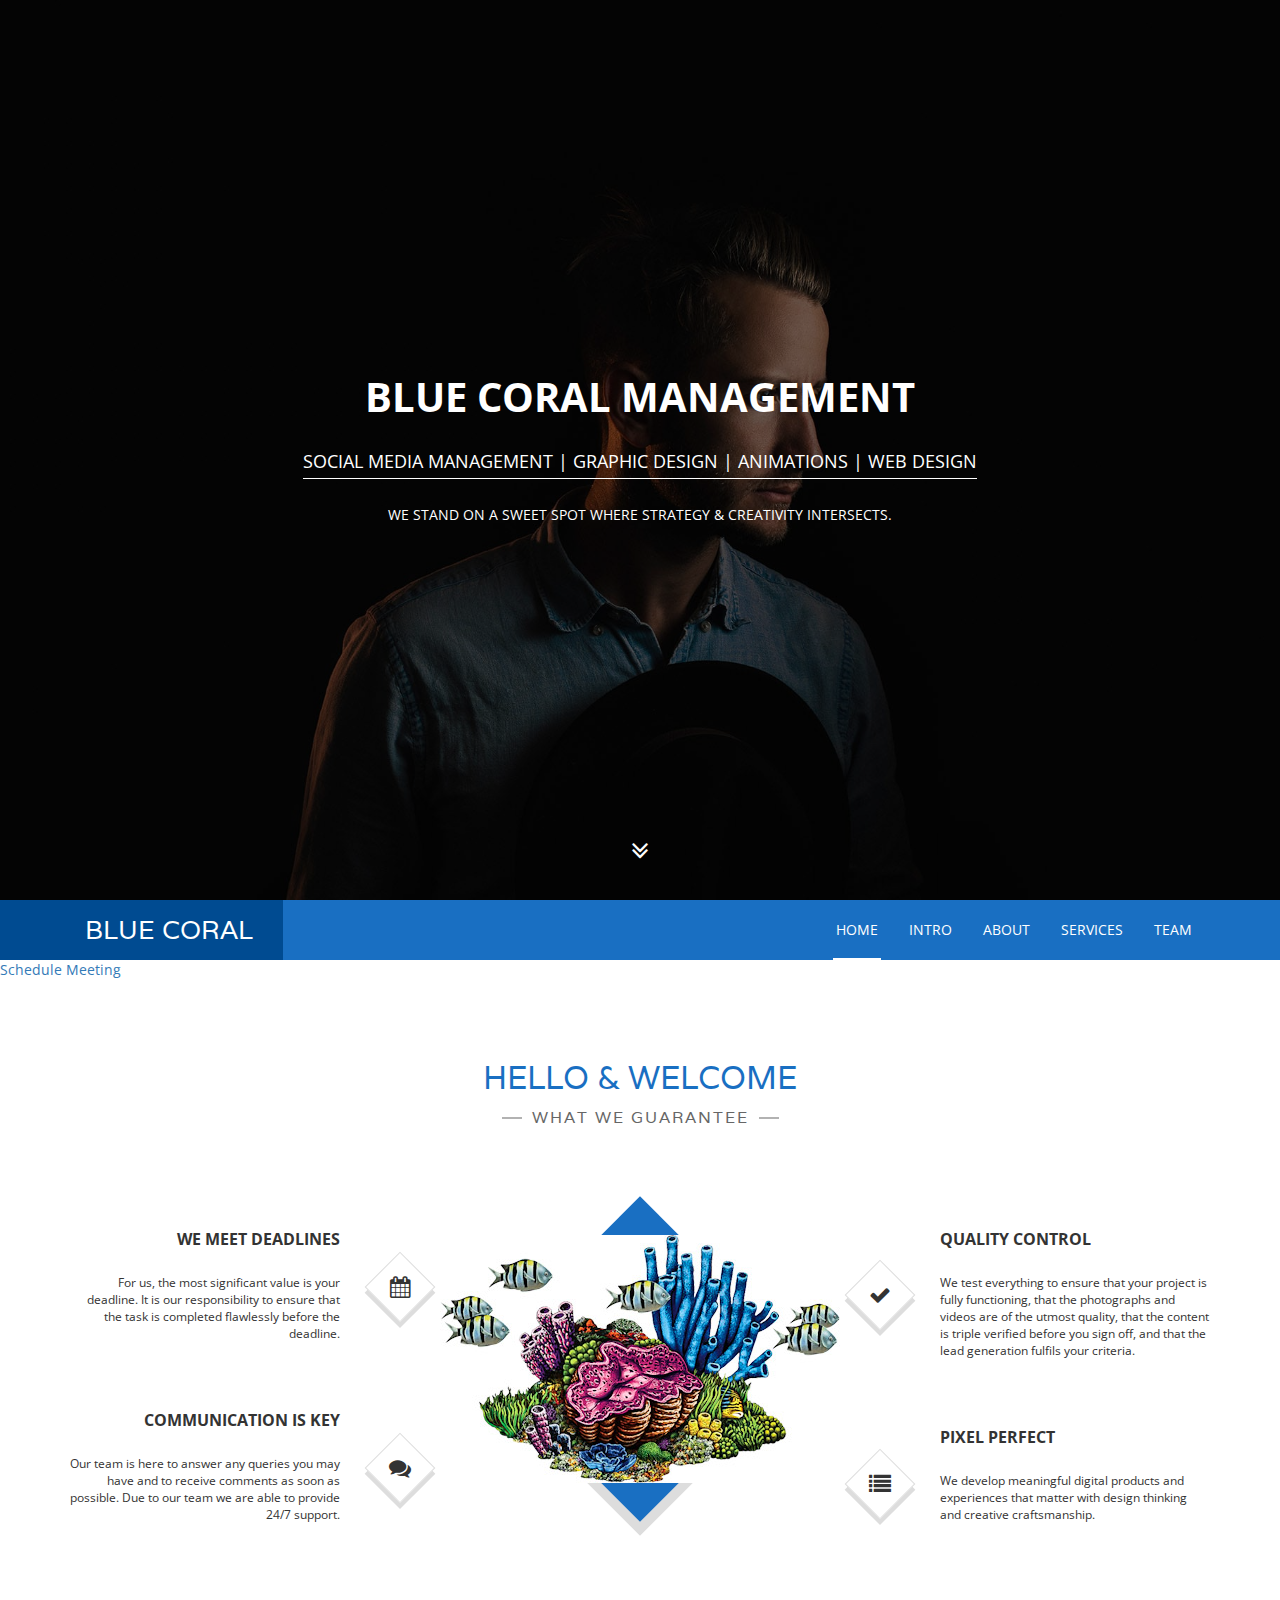
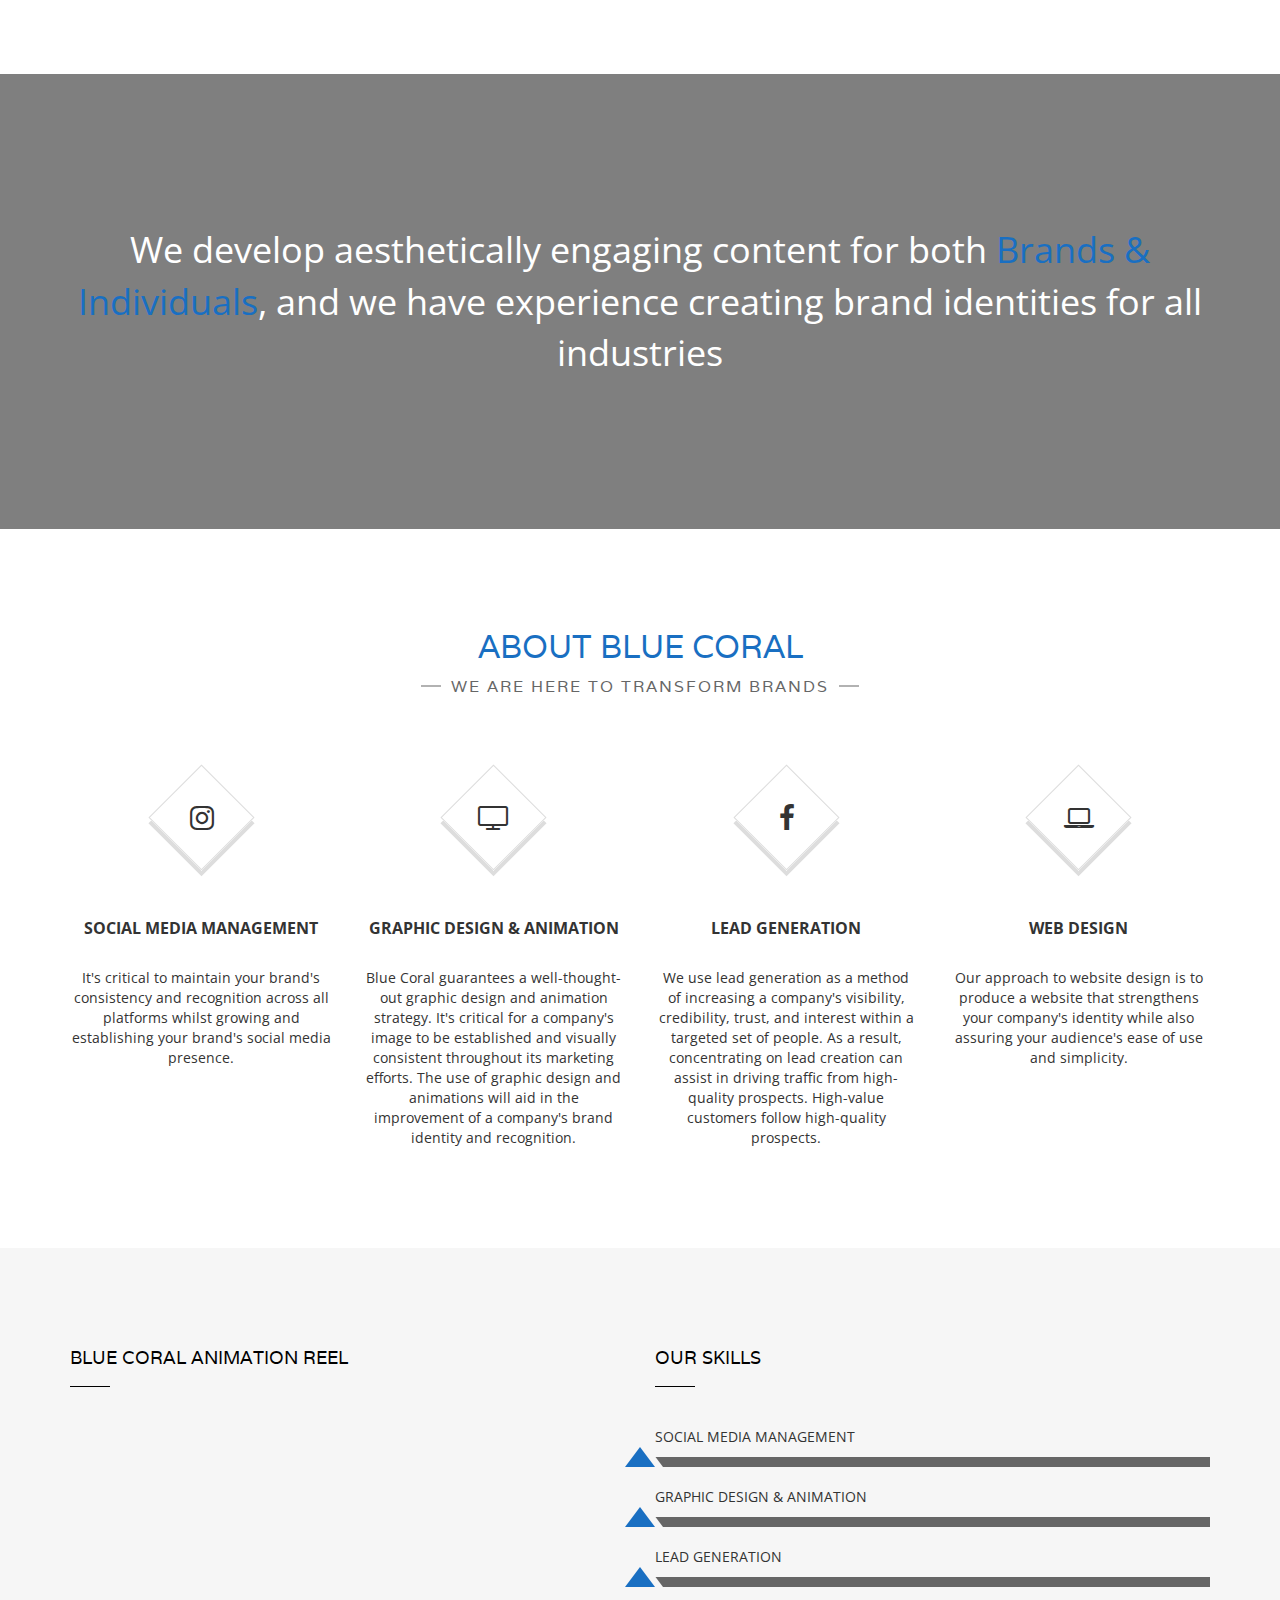
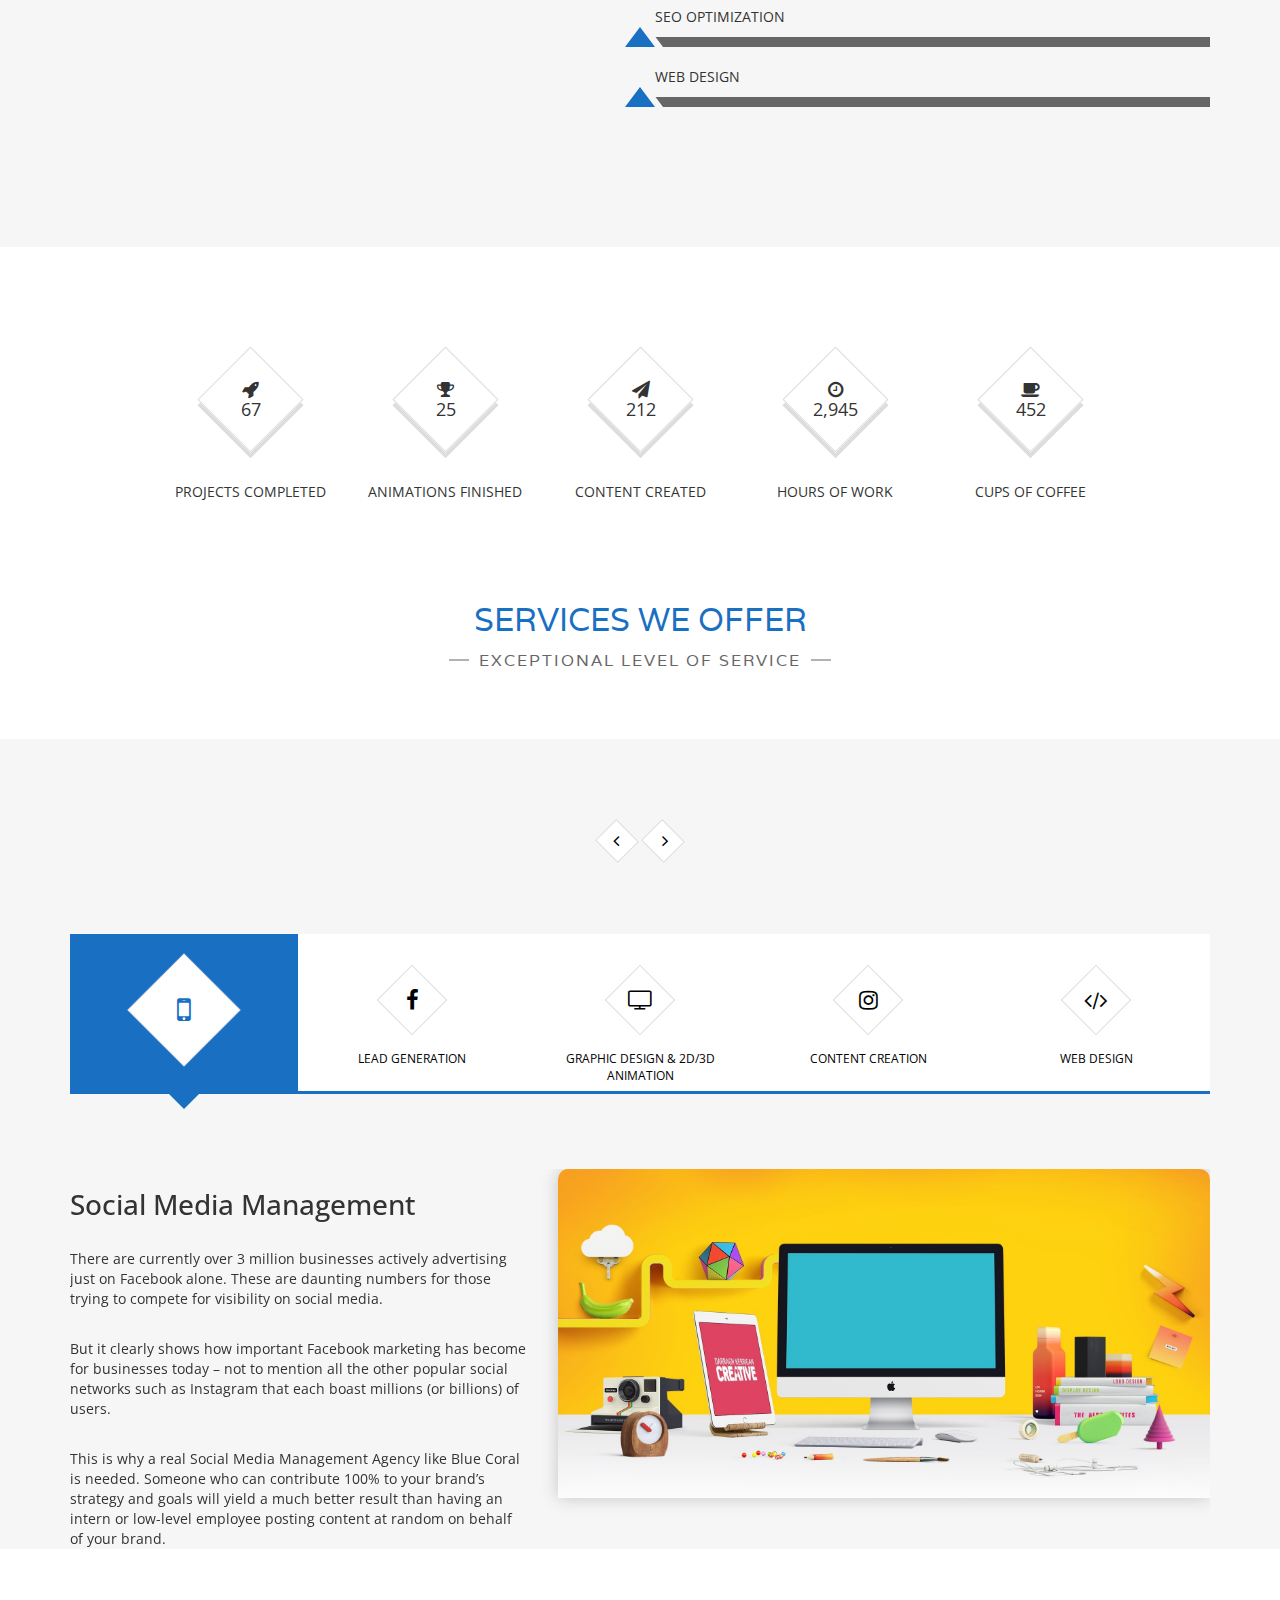
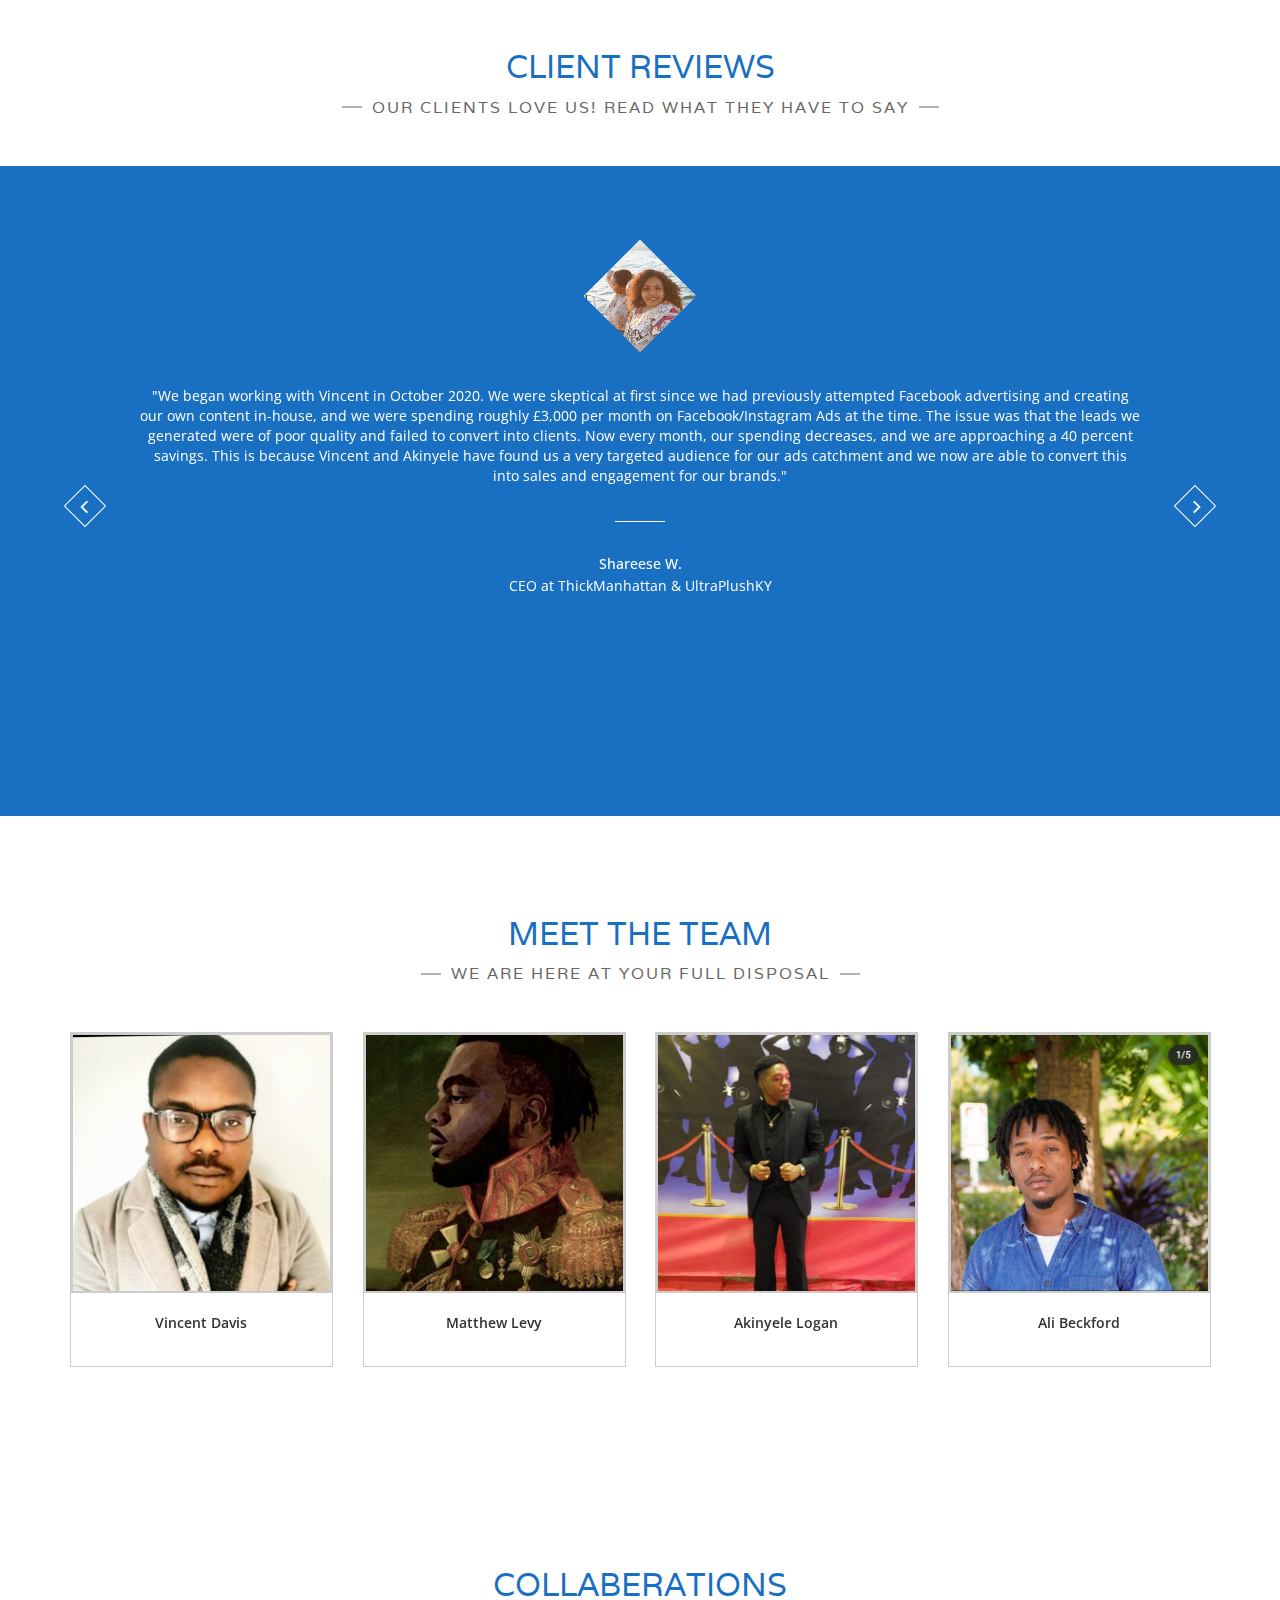
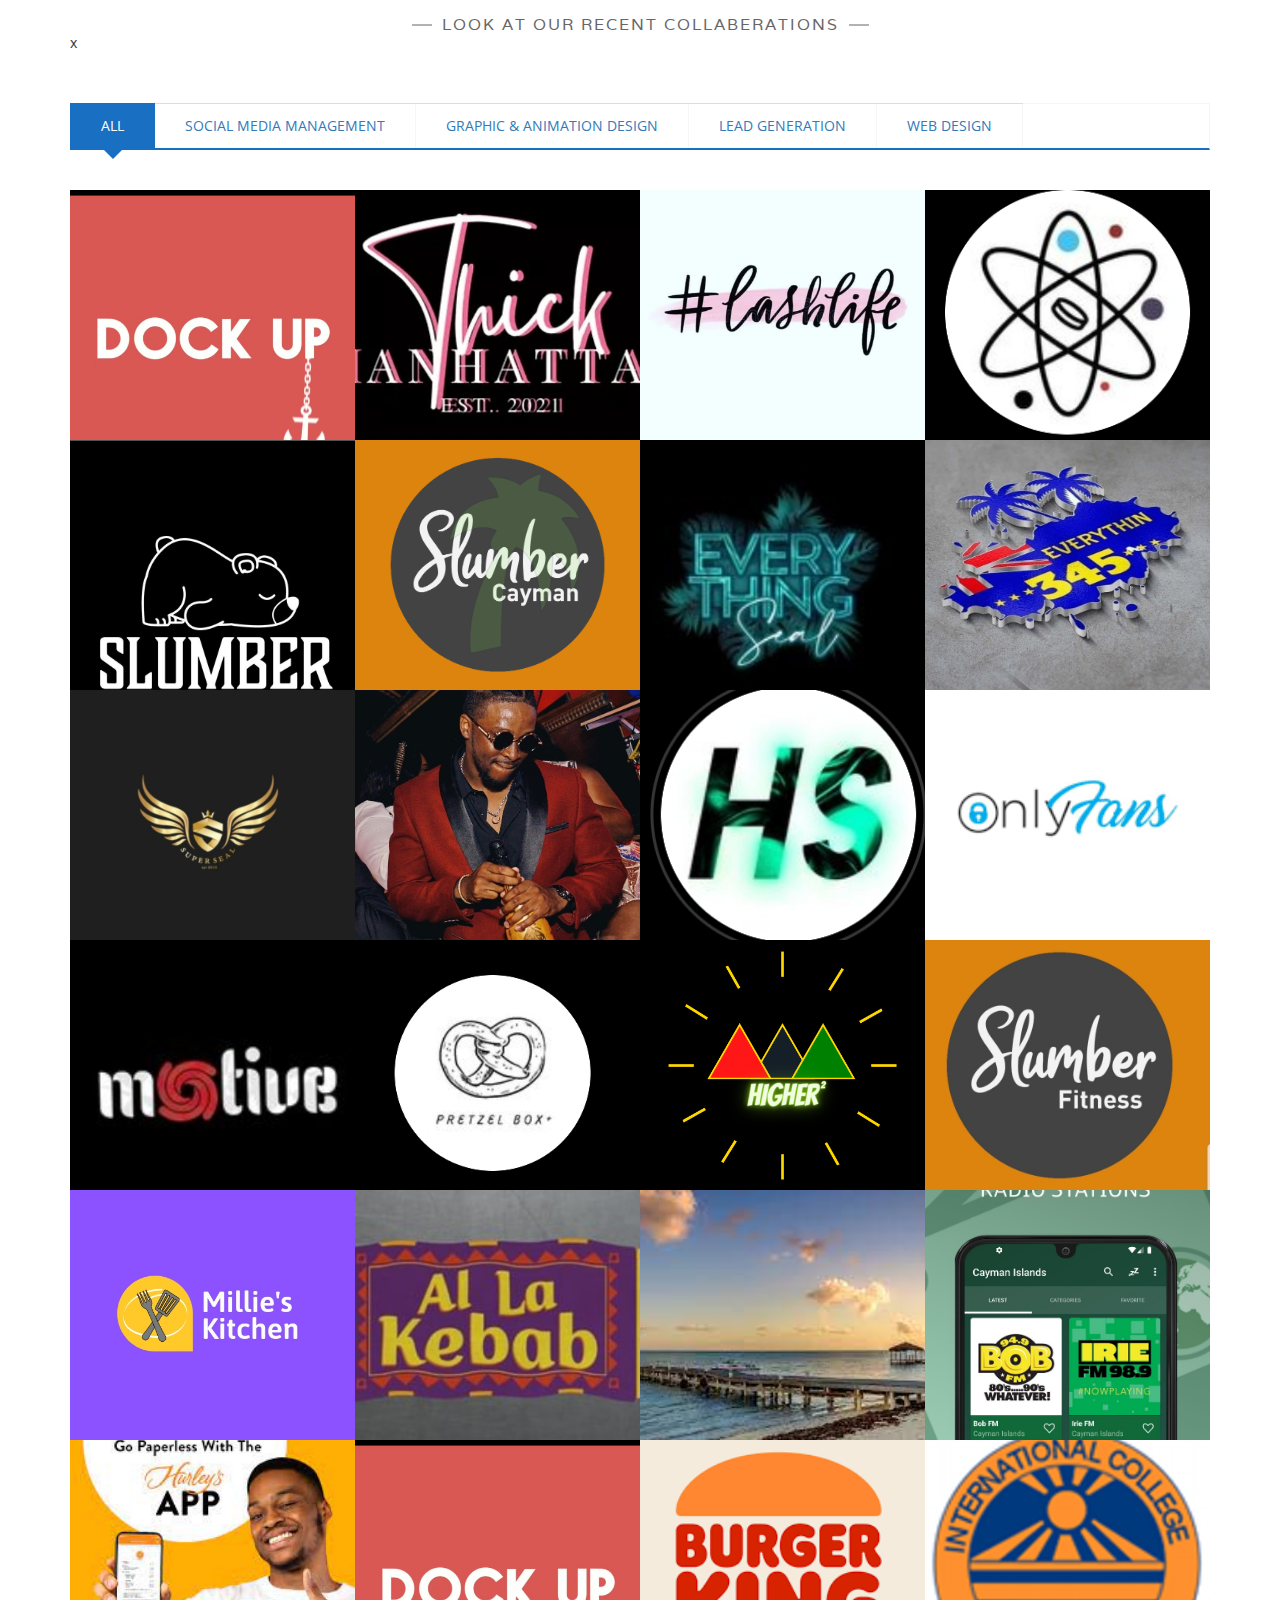
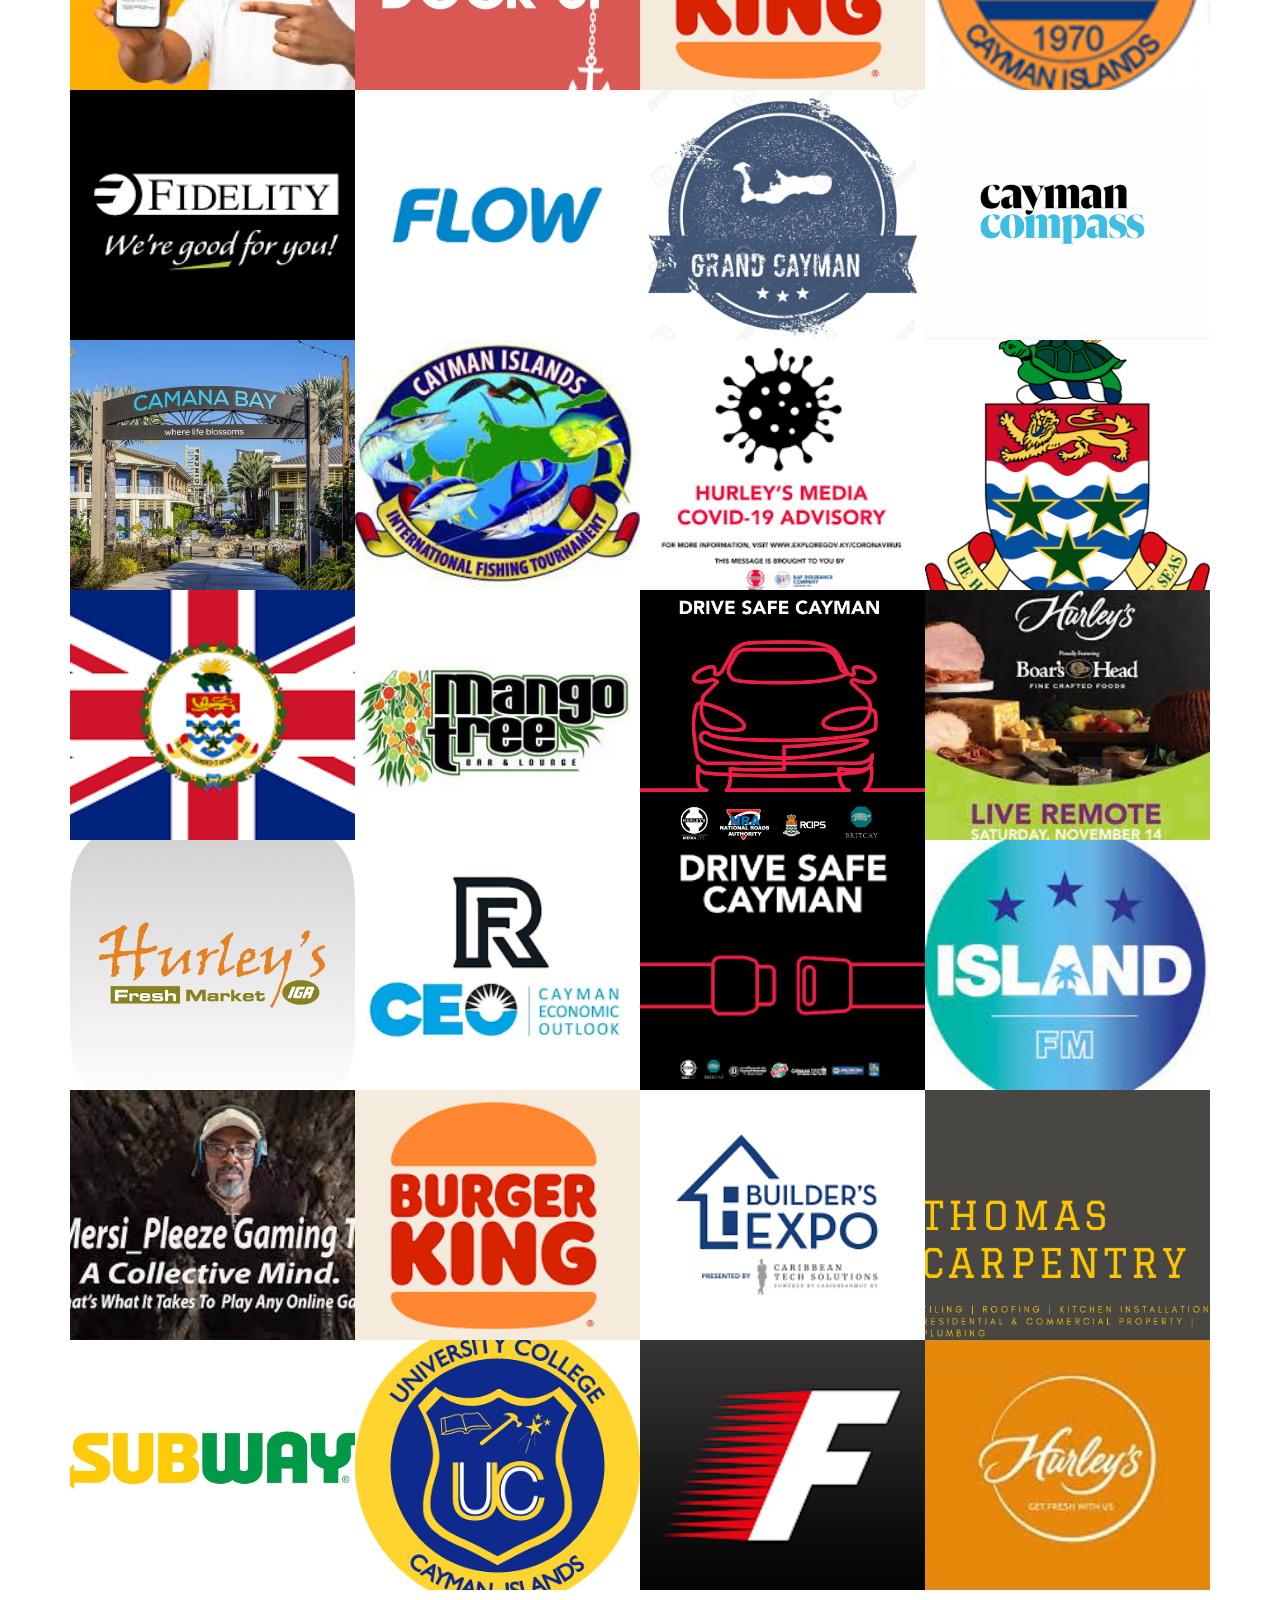
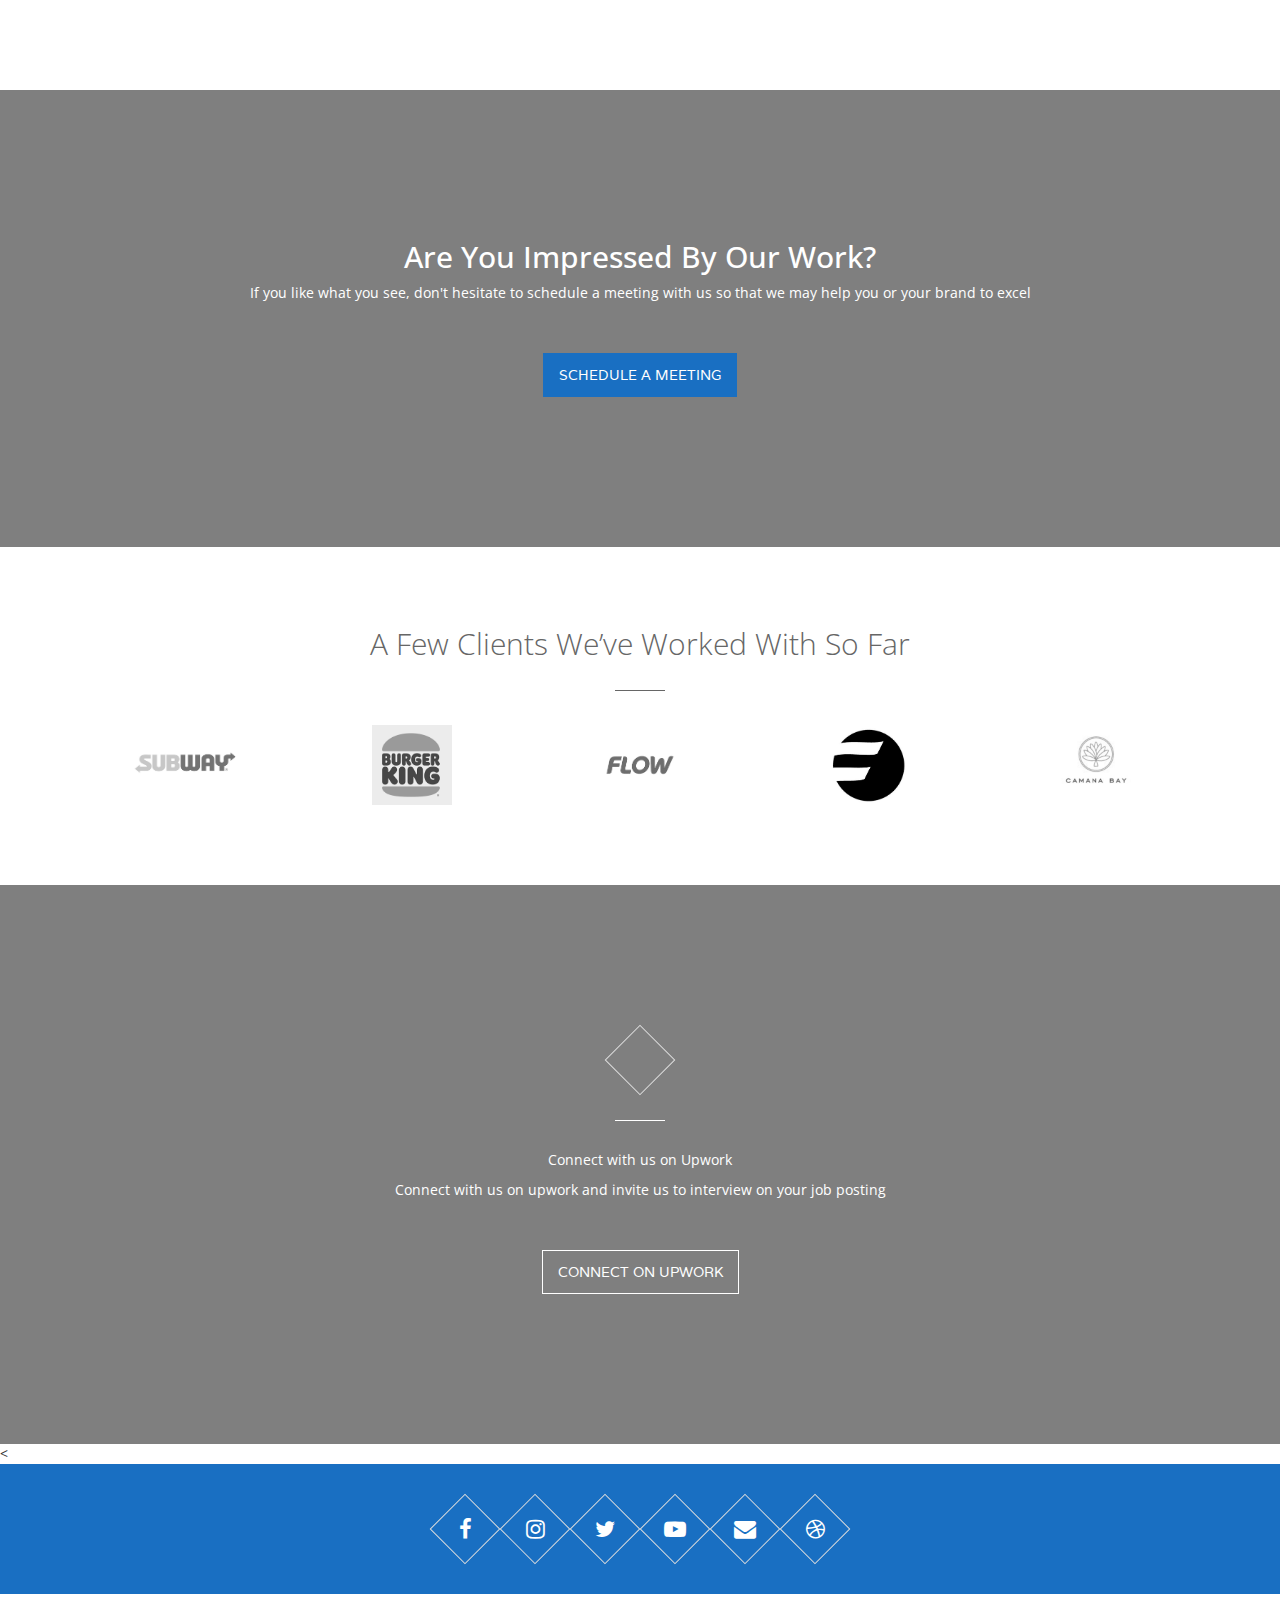
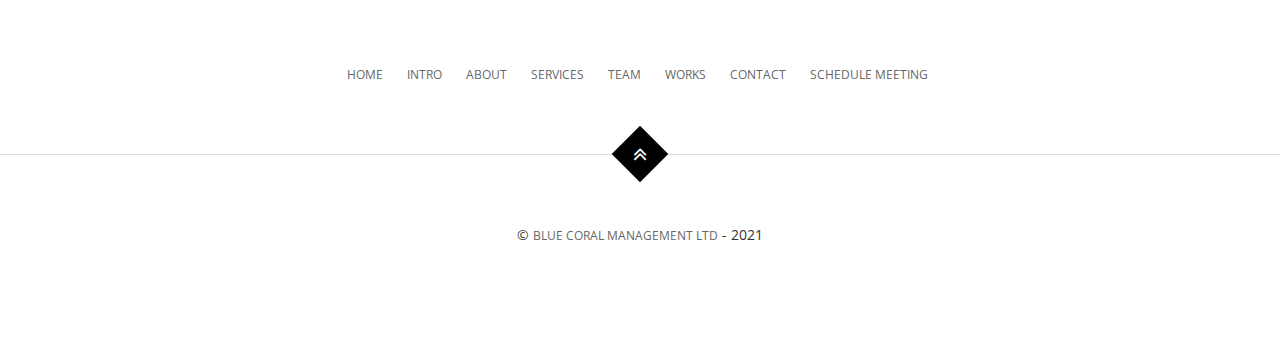
==== commit 38257c6c: "Update index.html" ====
--- a/index.html
+++ b/index.html
@@ -1451,7 +1451,7 @@
         <section class="section-clients">
             <div class="container">
                 <div class="text-center section-diff-title">     
-                    <h2>Clients I’ve Worked So Far</h2>
+                    <h2>A Few Clients We’ve Worked With So Far</h2>
                     <p></p>
                 </div> 
 
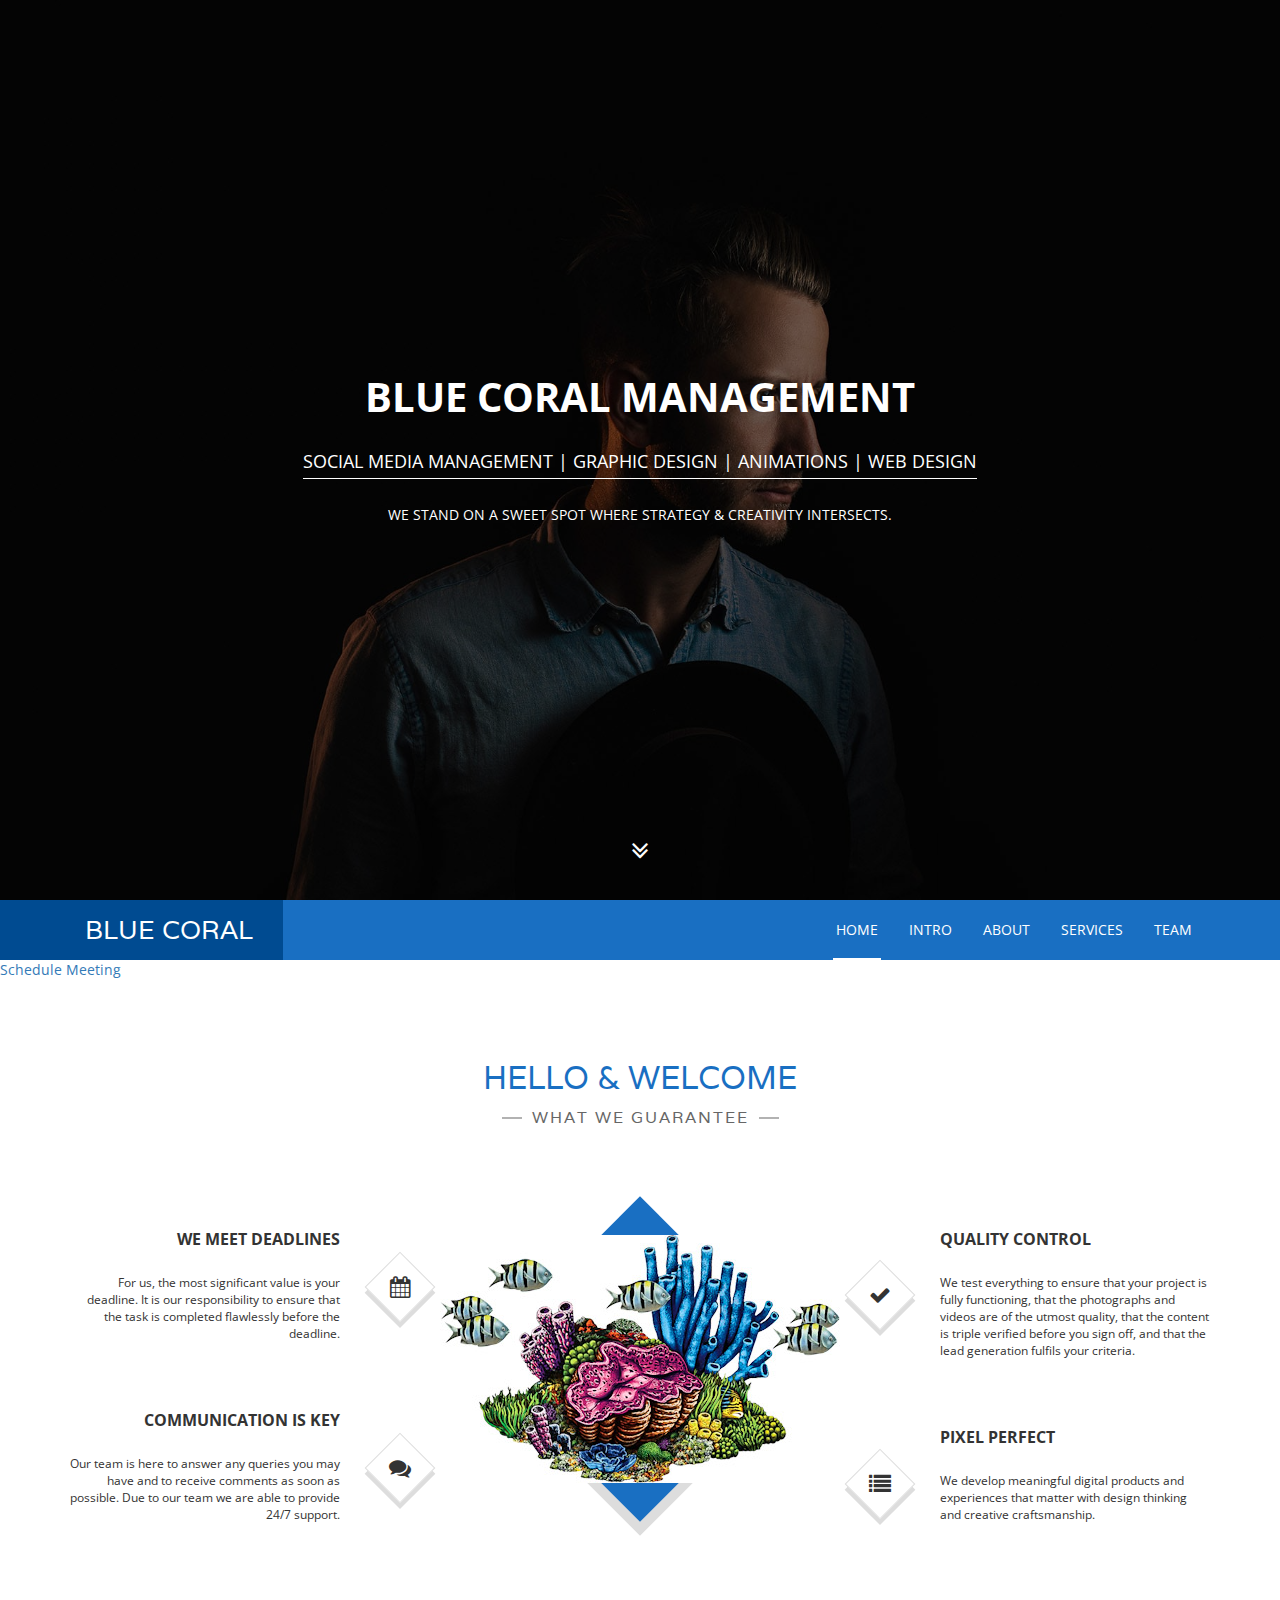
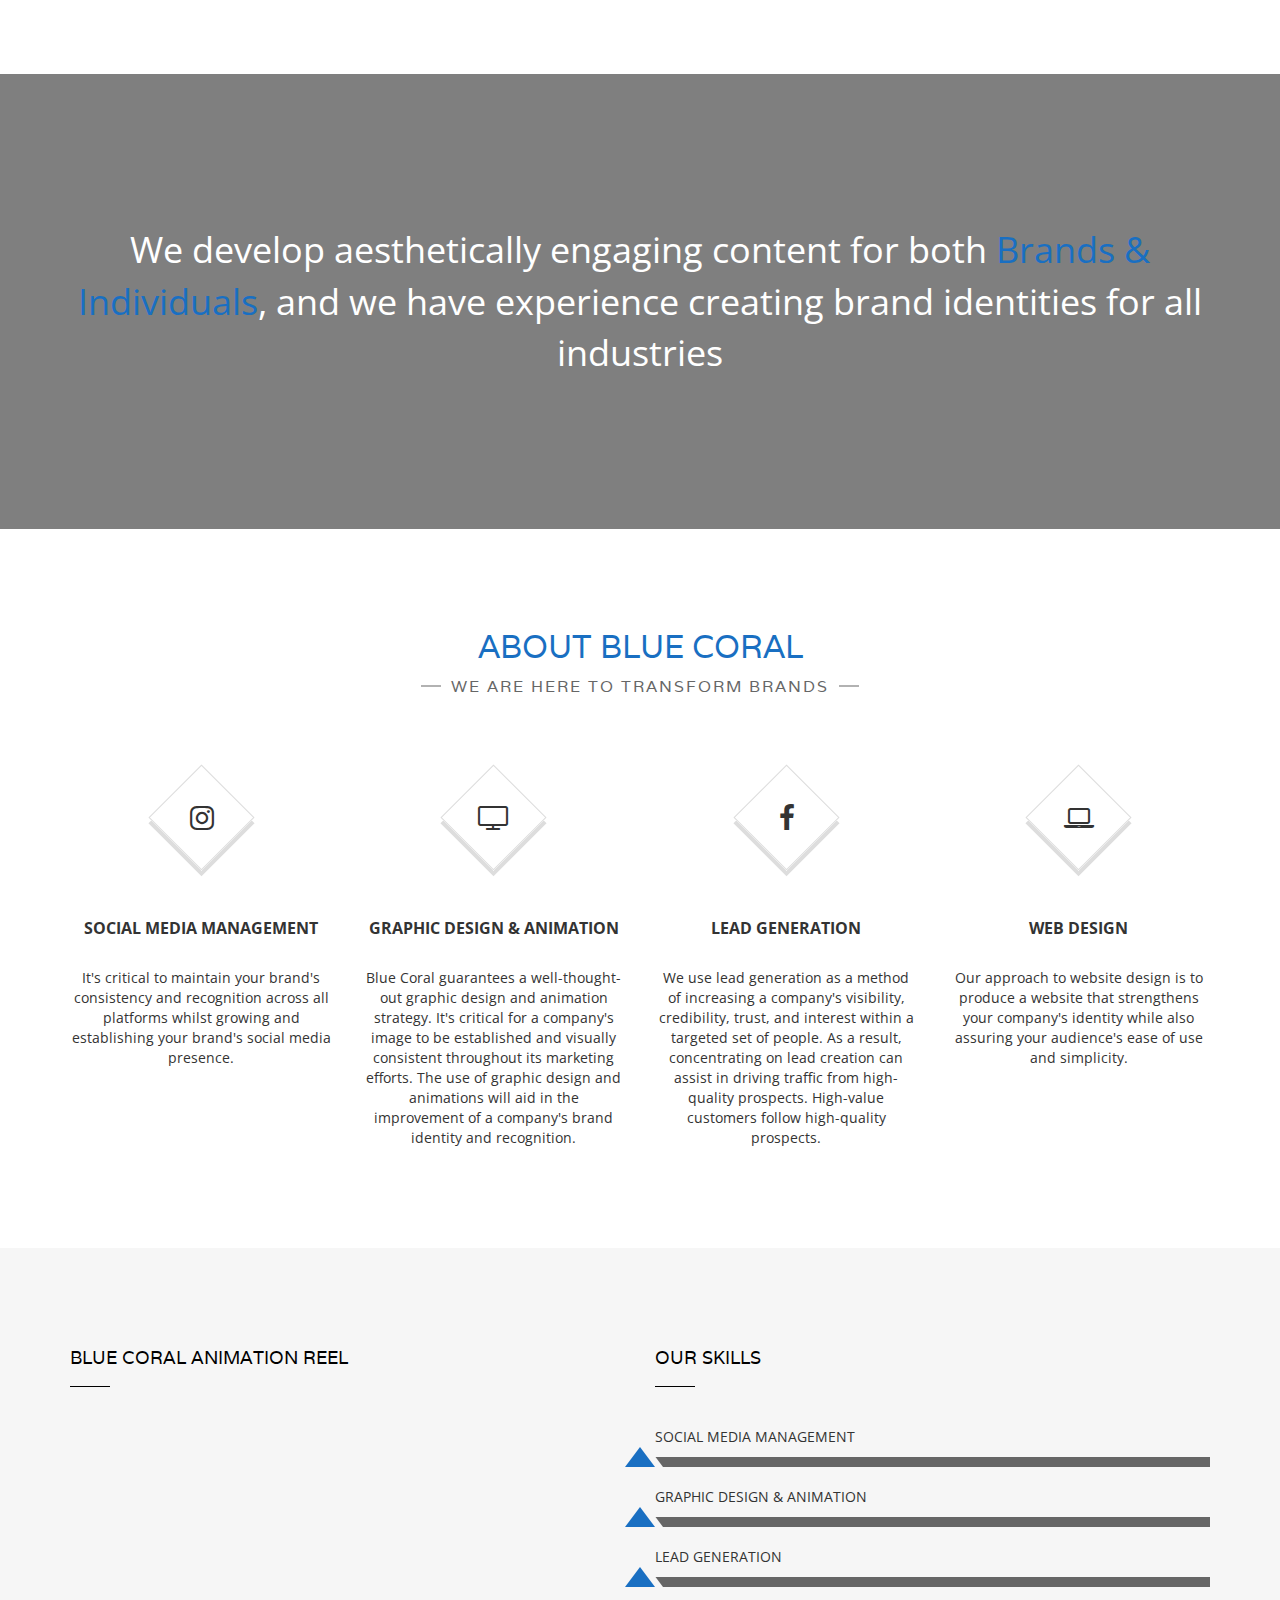
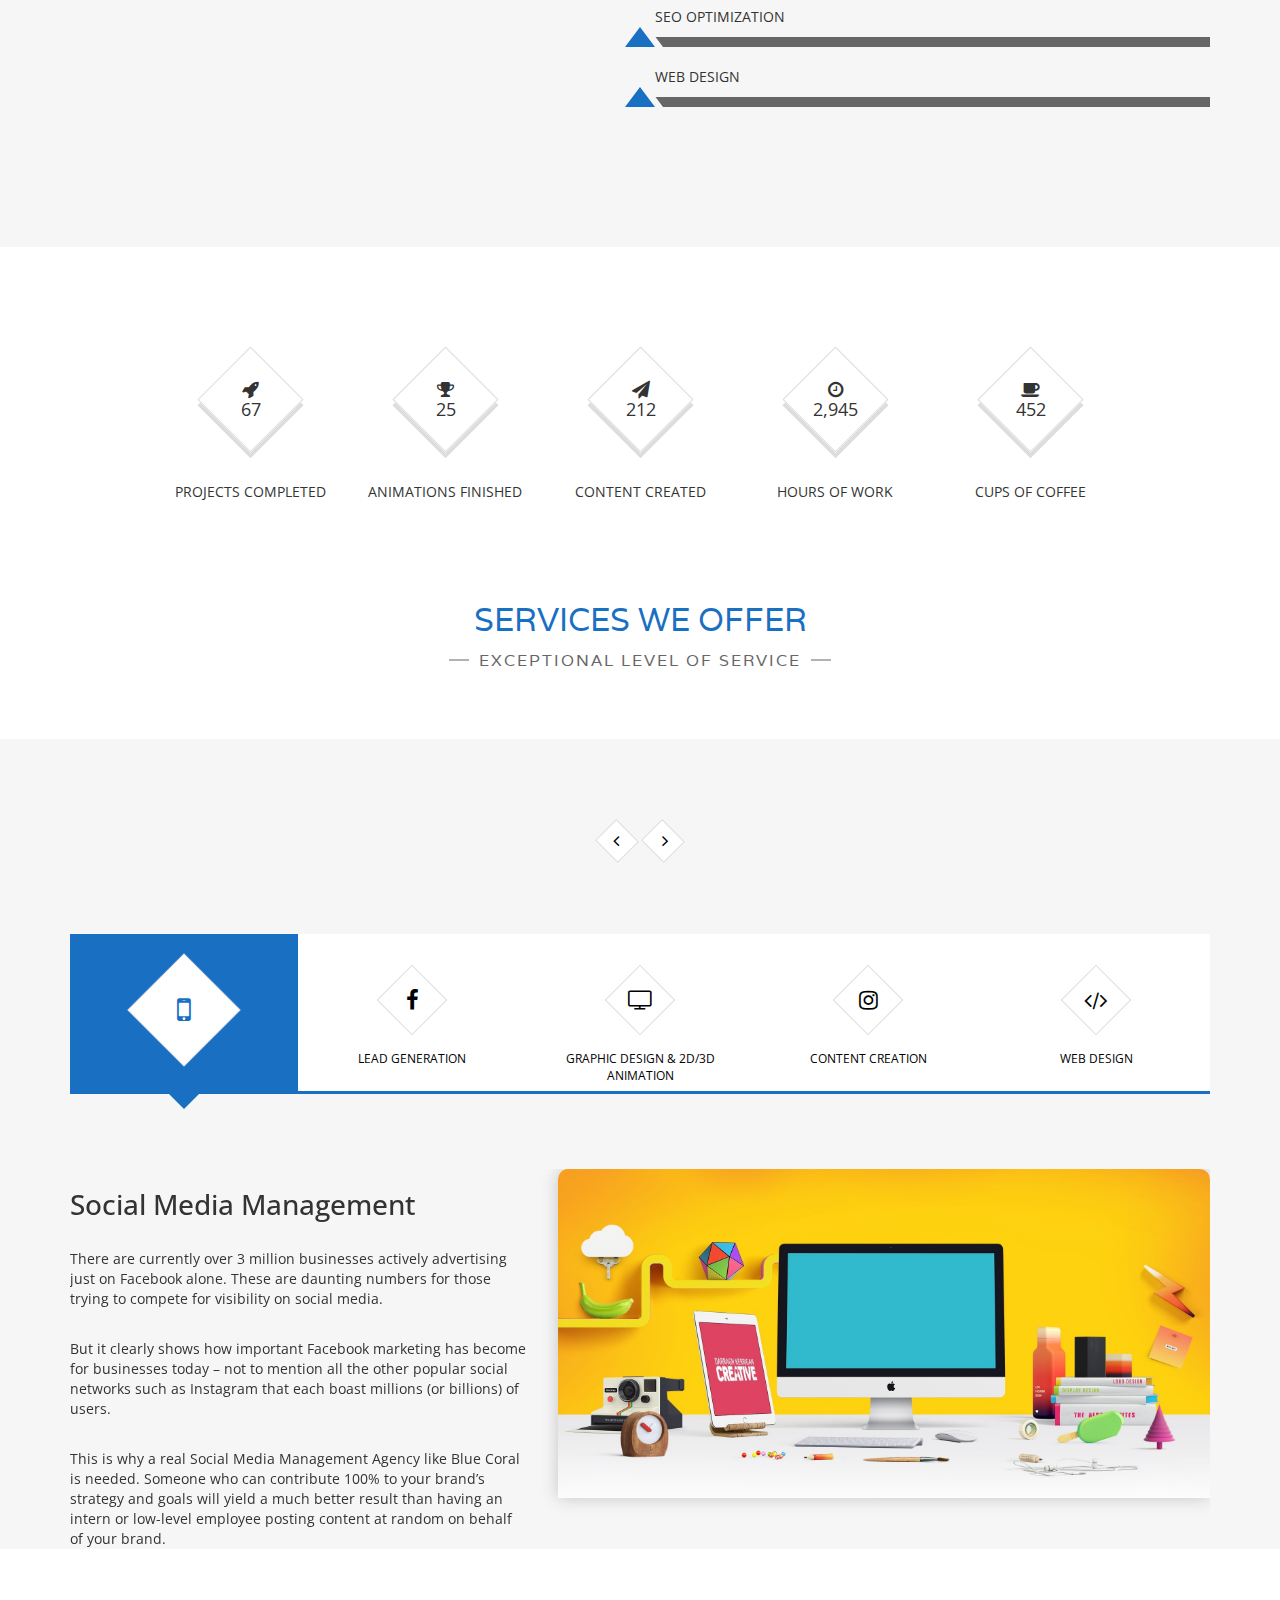
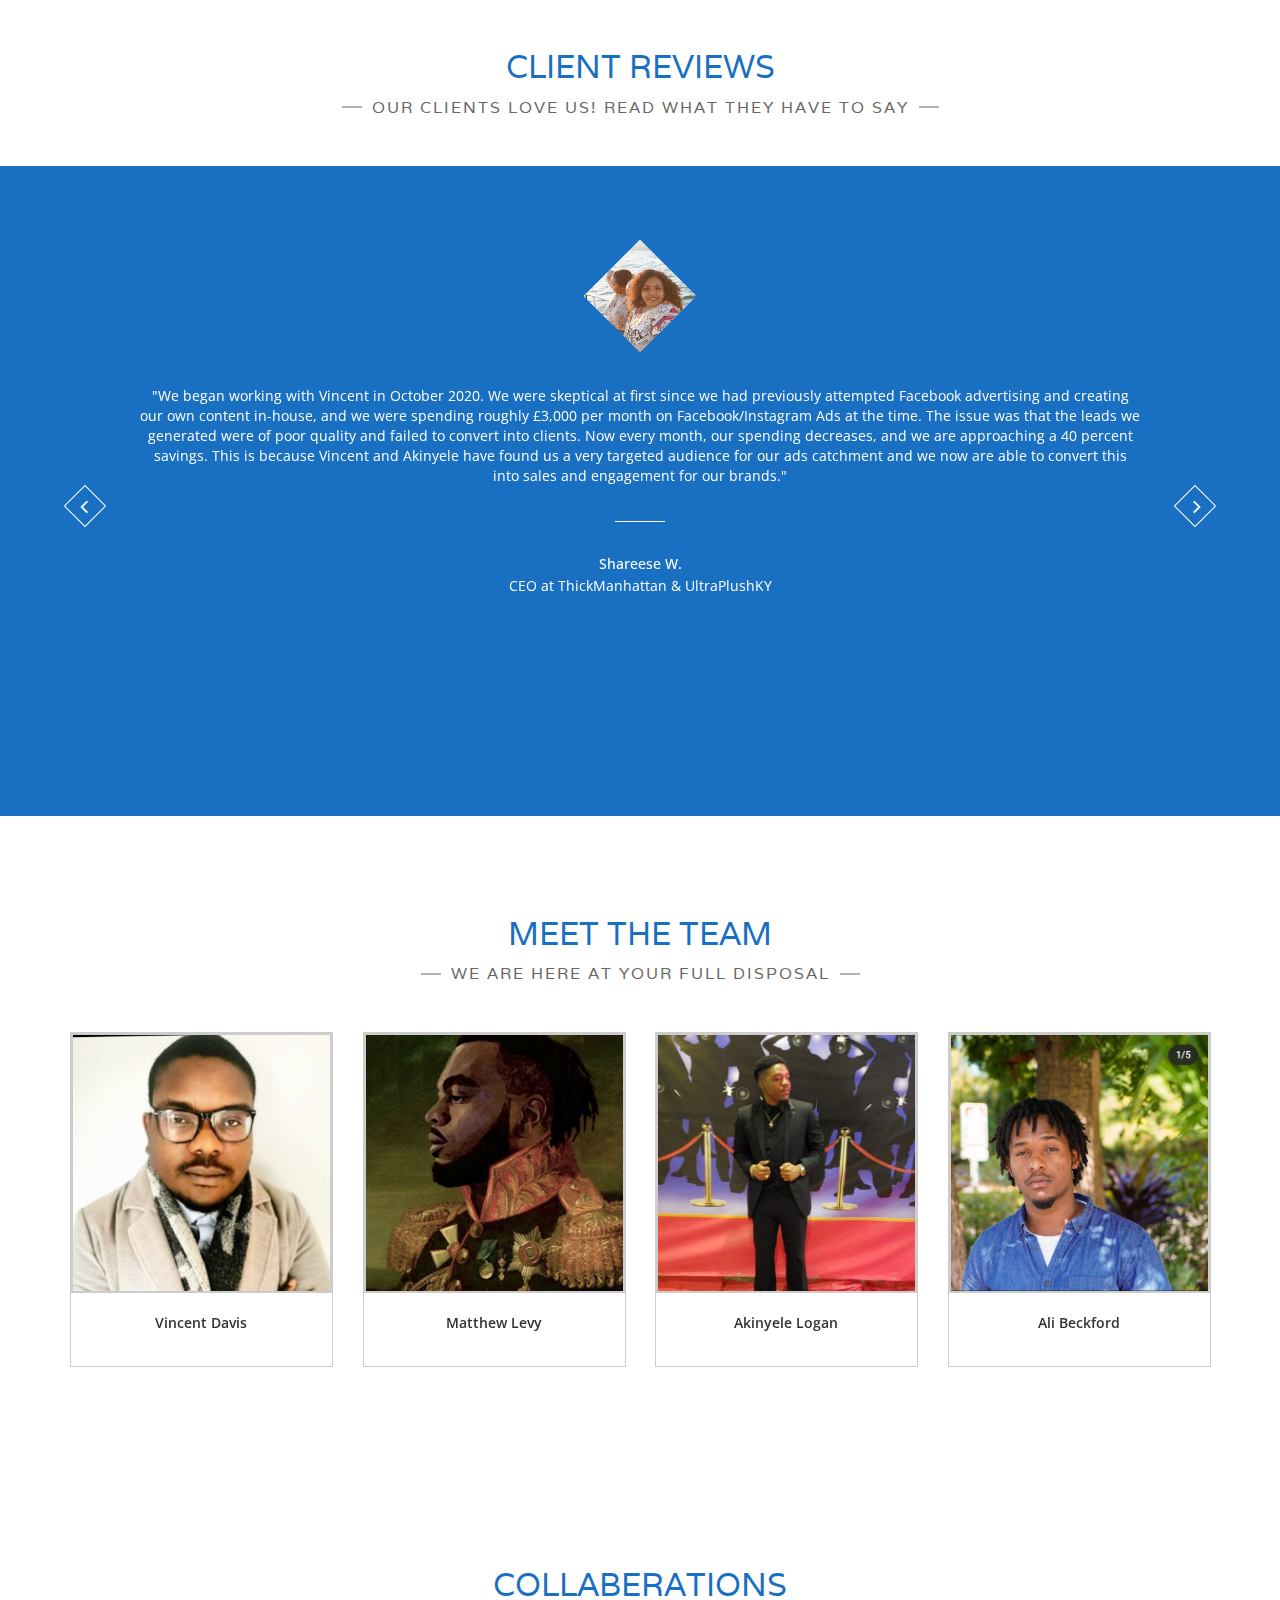
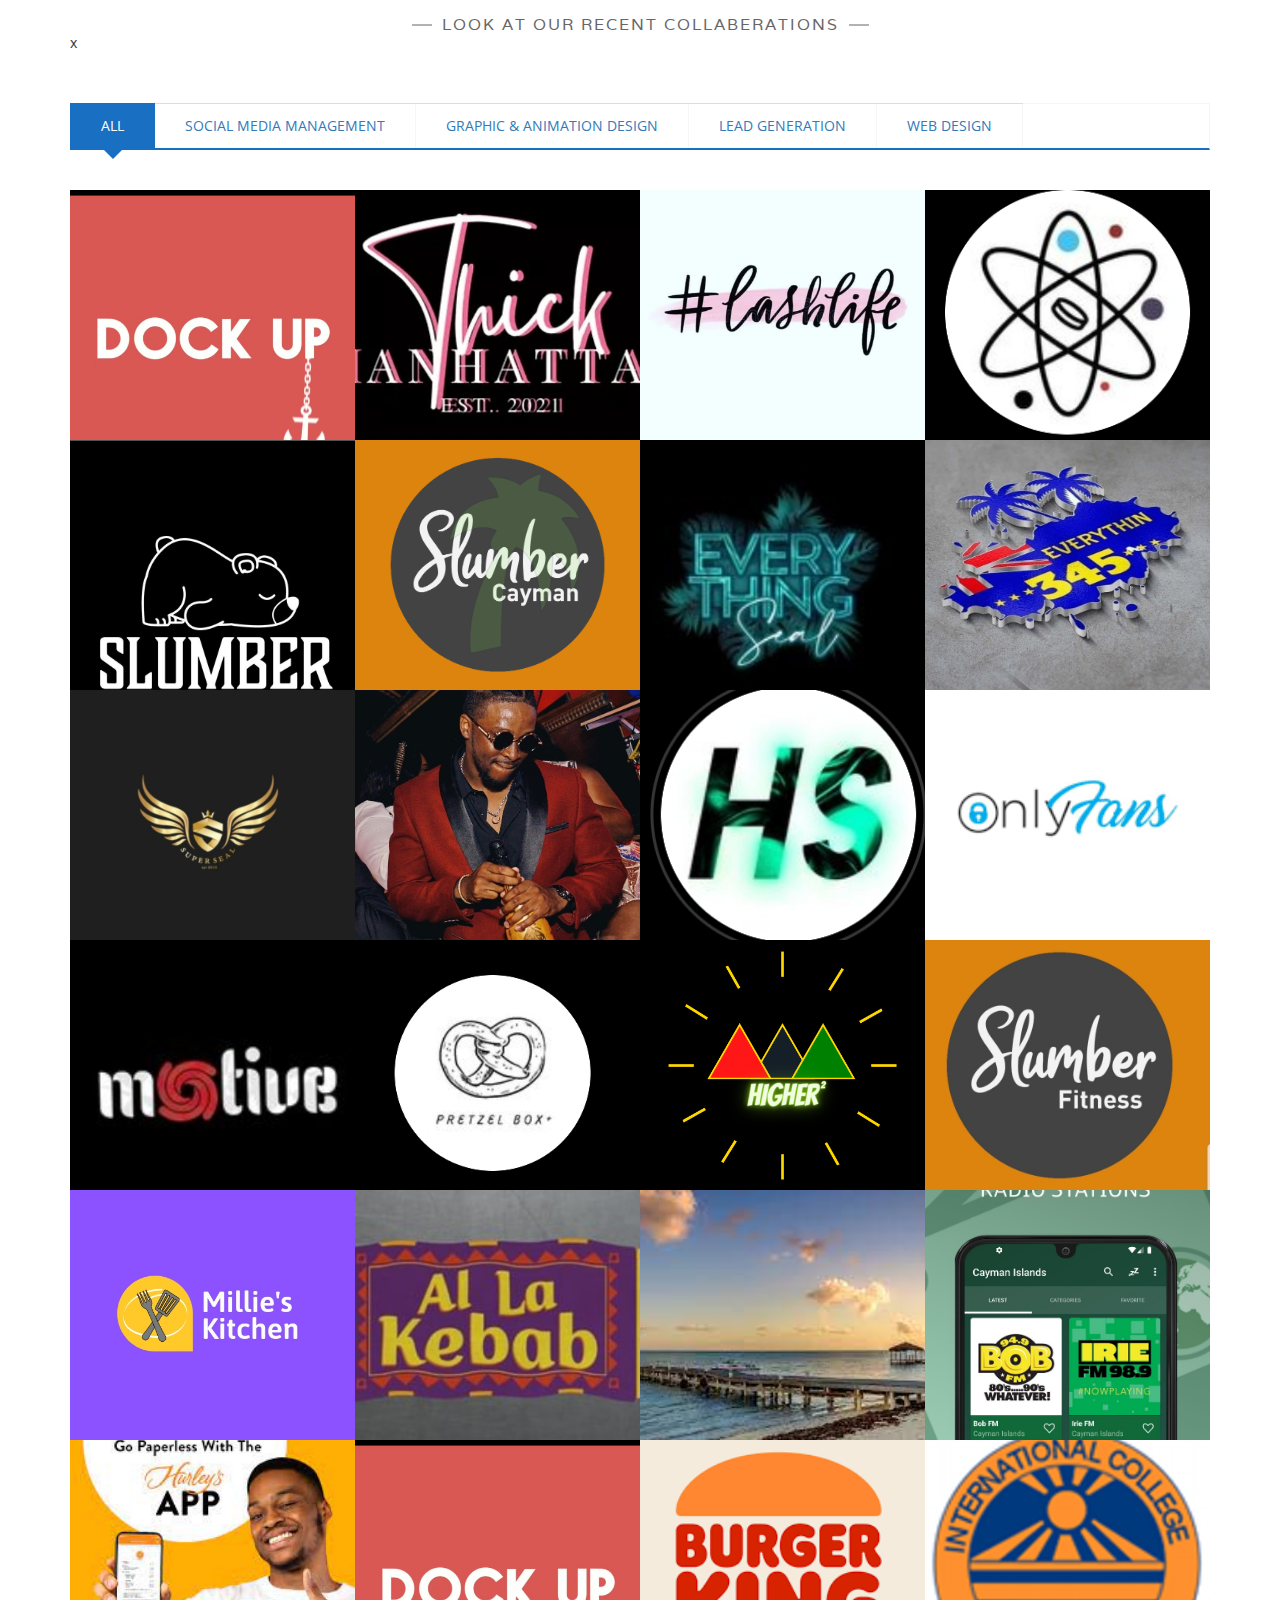
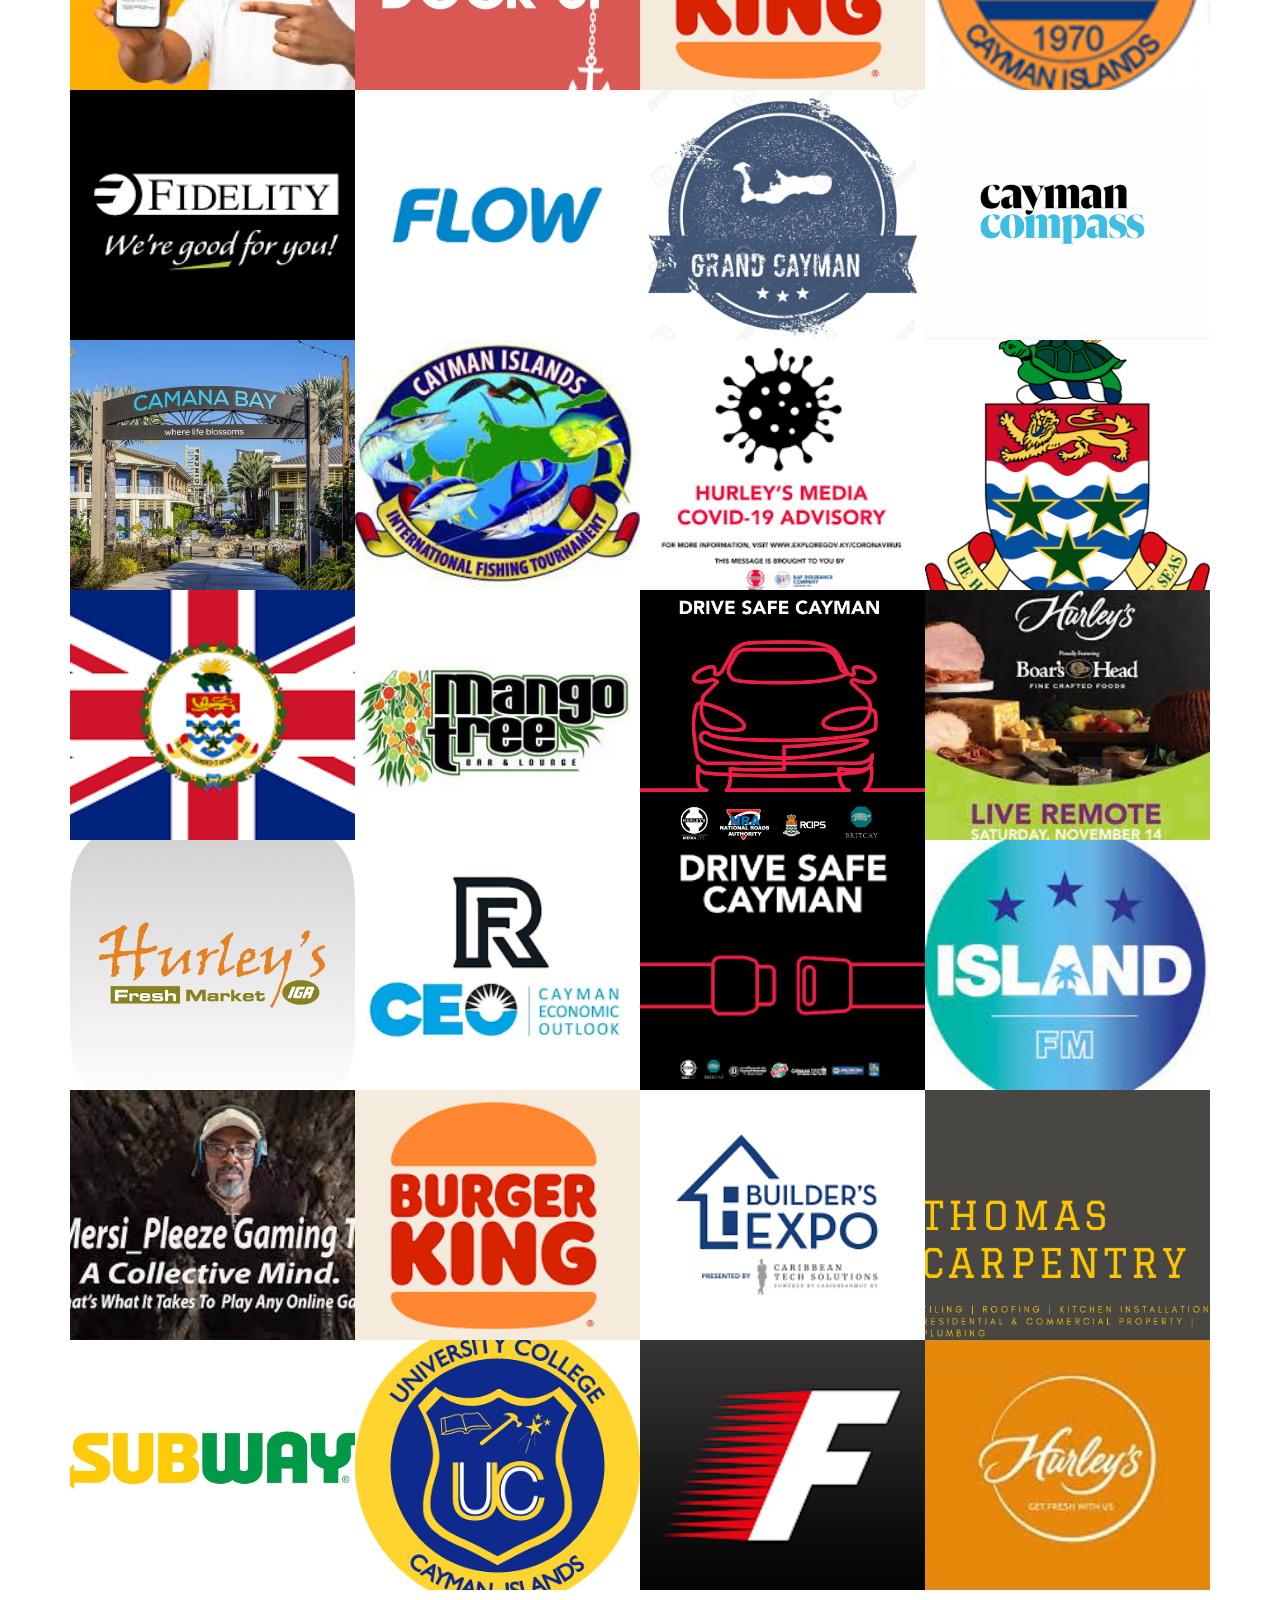
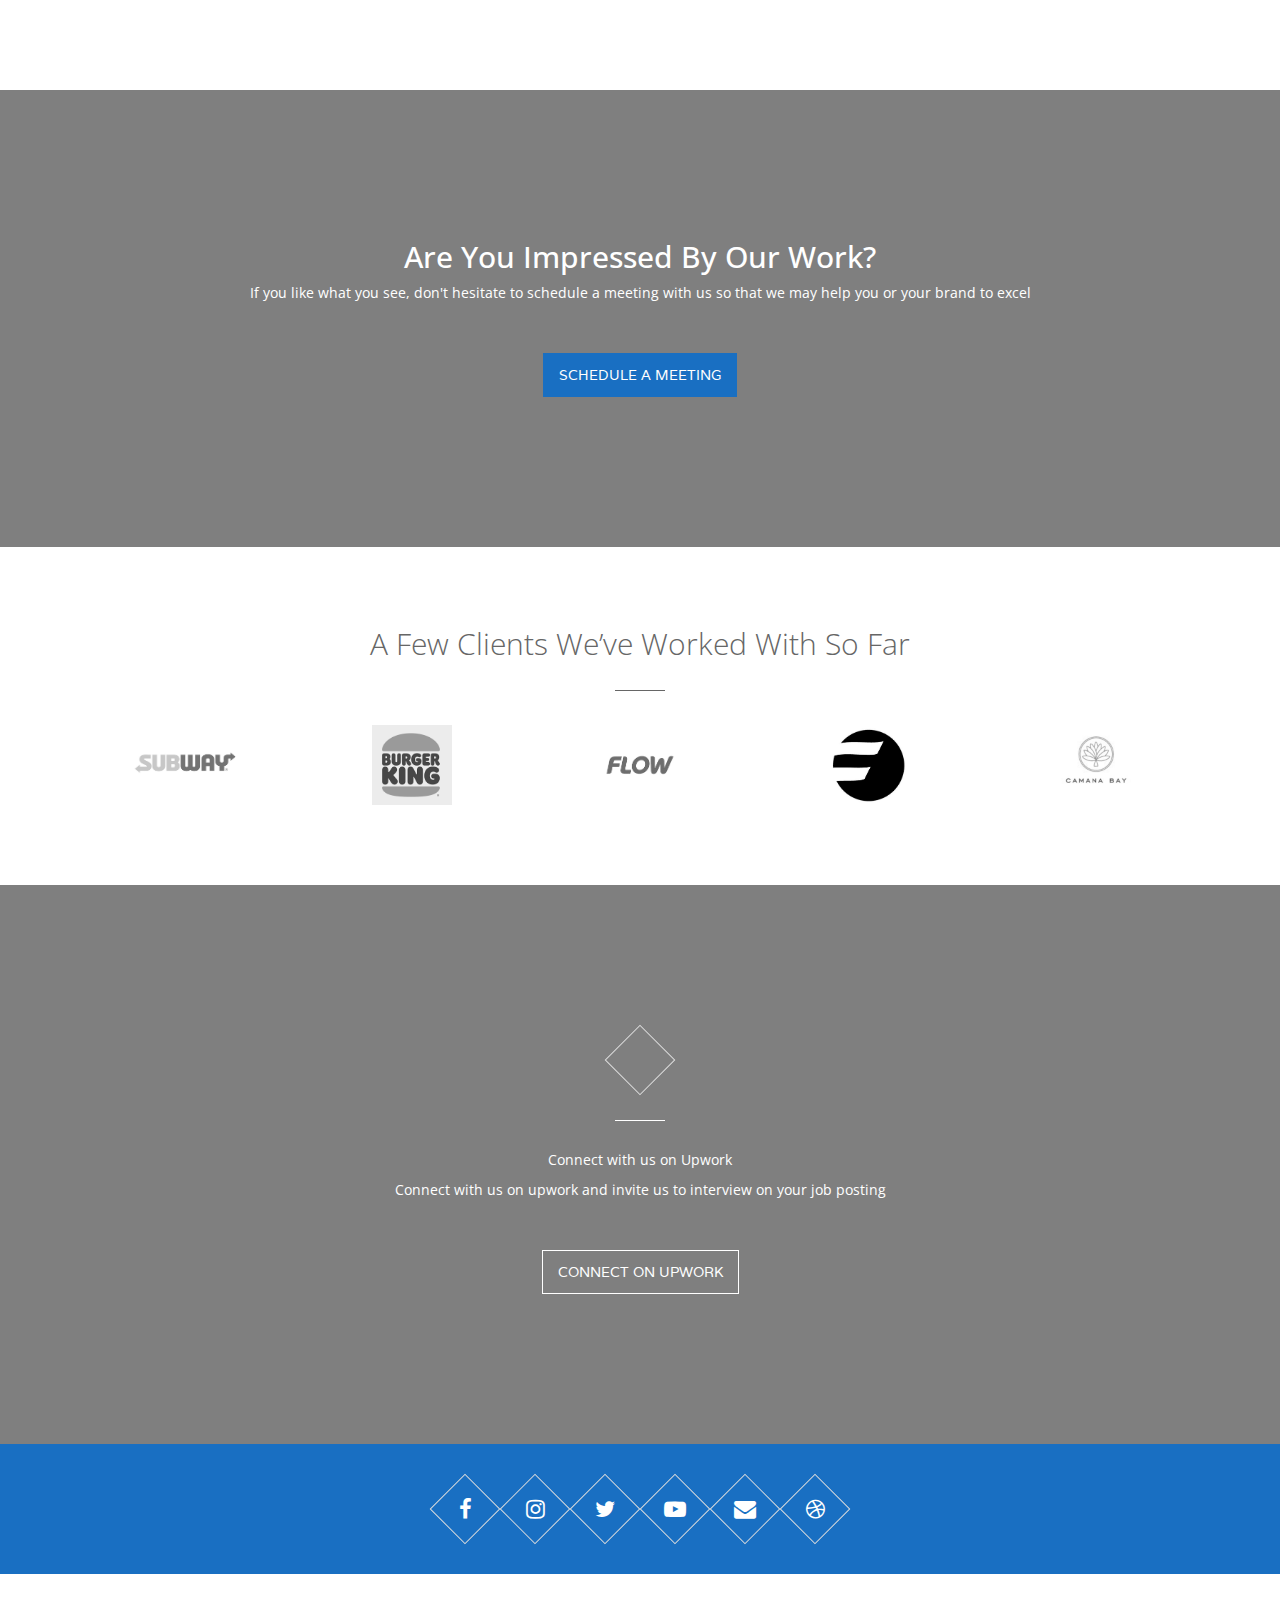
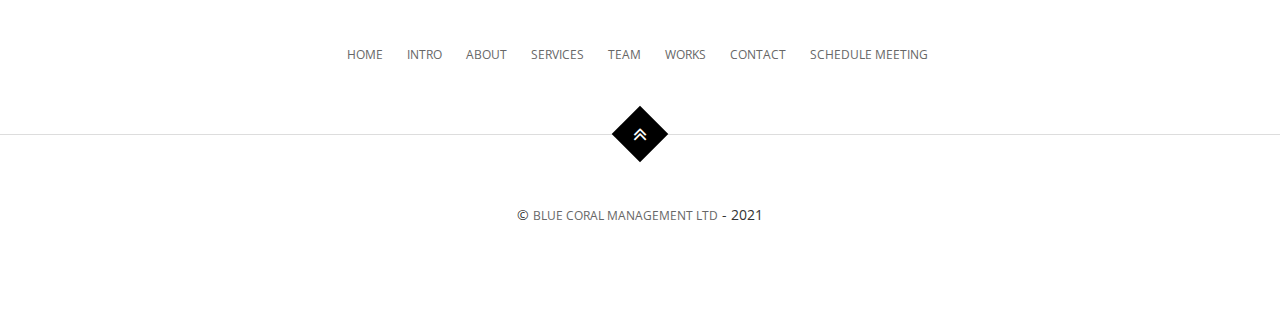
==== commit 6ed2e6ca: "Update index.html" ====
--- a/index.html
+++ b/index.html
@@ -1496,8 +1496,8 @@
         <!-- End Twitter section --> 
 
         <!-- Contacts section --> 
-        <<div data-paperform-id="bluecoralcontact"></div><script>(function() {var script = document.createElement('script'); script.src = "https://paperform.co/__embed.min.js"; document.body.appendChild(script); })()</script>
-        </section><!-- /.section-contact-->
+      
+
         <!-- End Contacts section --> 
         
         <!-- Social Networks section --> 
